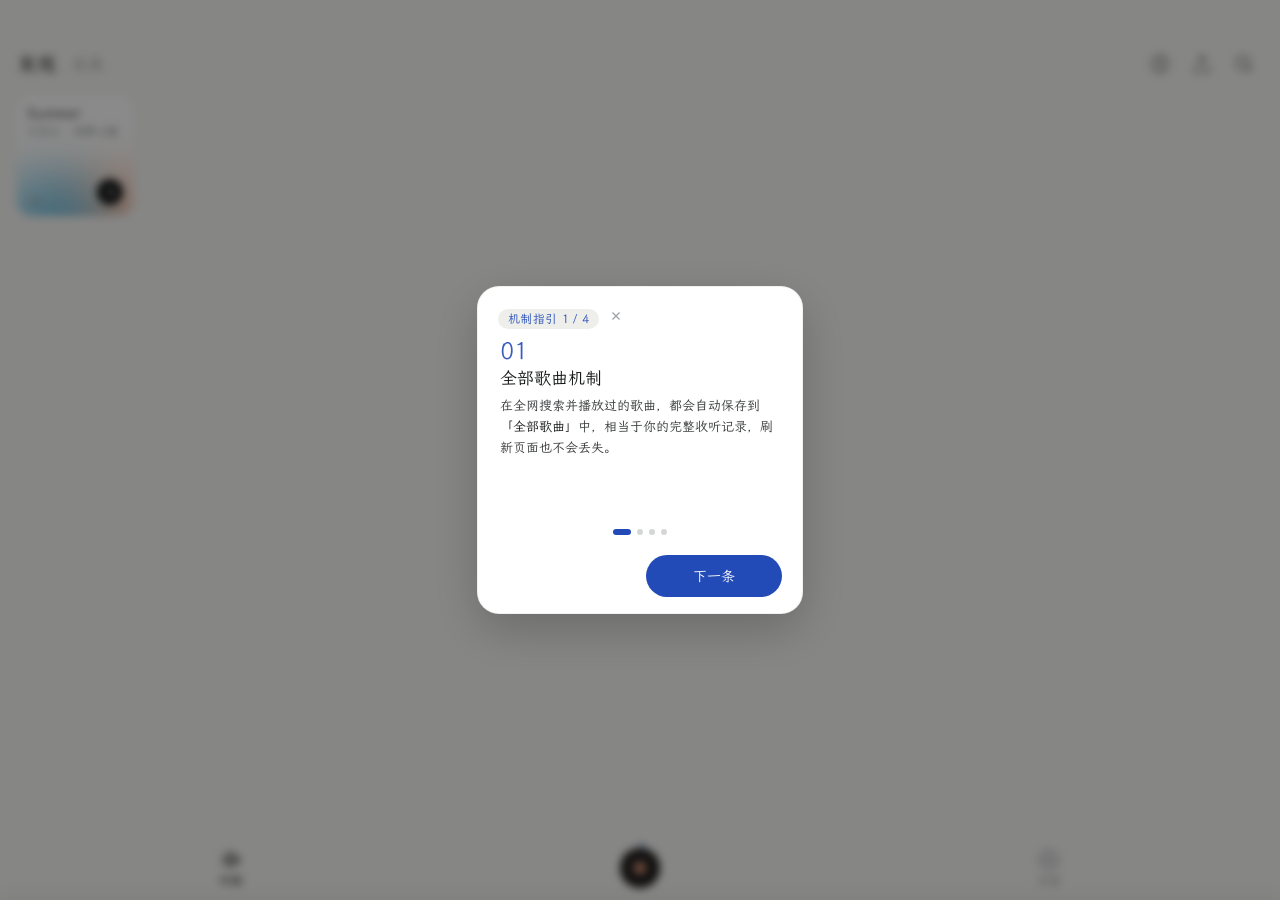
==== android/app/src/main/assets/index.html @ 0bfec7a8 "fix(lyrics): eliminate rogue fetchLyricForSong calls in prefetch/resolve and add anti-downgrade shie" ====
<!DOCTYPE html>
<html lang="zh-CN">
<head>
<meta charset="UTF-8">
<meta name="viewport" content="width=device-width, initial-scale=1.0, maximum-scale=1.0, user-scalable=no, viewport-fit=cover">
<title>灵犀音乐</title>
<link rel="icon" type="image/png" href="icon.png">
<link rel="apple-touch-icon" href="icon.png">
<link rel="manifest" href="manifest.json">
<meta name="theme-color" content="#F7F7F5">
<meta name="mobile-web-app-capable" content="yes">
<meta name="apple-mobile-web-app-capable" content="yes">
<meta name="apple-mobile-web-app-status-bar-style" content="default">
<link rel="stylesheet" href="https://cdn.jsdelivr.net/npm/lxgw-wenkai-screen-webfont@1.1.0/style.css">
<style>
/* 本地内置加载霞鹜文楷字体，100% 离线生效，杜绝 Google Fonts 阻塞 */
@font-face {
font-family: 'LXGW WenKai';
src: url('LXGWWenKaiLite-Regular.ttf') format('truetype');
font-weight: 100 900;
font-style: normal;
font-display: swap;
}
@font-face {
font-family: 'LXGW WenKai TC';
src: url('LXGWWenKaiLite-Regular.ttf') format('truetype');
font-weight: 100 900;
font-style: normal;
font-display: swap;
}
@font-face {
font-family: '霞鹜文楷';
src: url('LXGWWenKaiLite-Regular.ttf') format('truetype');
font-weight: 100 900;
font-style: normal;
font-display: swap;
}
/* ================= 1. 色彩体系（YYRC 统一标准规范） ================= */
:root {
--status-bar-height: 38px;
--safe-top: max(var(--status-bar-height, 38px), env(safe-area-inset-top, 38px));
--nav-bar-height: 0px;
--safe-bottom: max(var(--nav-bar-height, 0px), env(safe-area-inset-bottom, 0px));
--bg-page: #F7F7F5;
--settings-bg: #F8F8F6;
--paper-bg: #F7F7F5;
--card-bg: #FFFFFF;
--pinned-bg: #EDEDEB;
--chat-input-bar-bg: #F4F4F2;
--claude-pill-bg: #EEEEEB;
--inner-divider: #ECEBE6;
--divider: rgba(24, 26, 28, 0.065);
--border-line: rgba(24, 26, 28, 0.09);
--border-input: #E0E0DC;
--modal-input-focus: #C0532C;
--card-border: rgba(24, 26, 28, 0.08);
--ink-black: #161718;
--ink-dark: #353738;
--ink-gray: #747779;
--ink-light: #9FA2A5;
--brand-terracotta: #D97757;
--brand-red: #BA3B36;
--heart-red: #BA3B36;
--brand-rose: #BA3B36;
--brand-red-shadow: rgba(186, 59, 54, 0.35);
--brand-blue: #234BB8;
--brand-blue-press: #1B3B96;
--brand-blue-soft: rgba(35, 75, 184, 0.08);
--lyric-inactive: #9A9DA0;
--dark-cold-btn: #2E3034;
--font-serif: "LXGW WenKai TC", "LXGW WenKai", "霞鹜文楷", serif;
--font-system: -apple-system, BlinkMacSystemFont, "PingFang SC", "Hiragino Sans GB", "Microsoft YaHei", "WenQuanYi Micro Hei", system-ui, Roboto, "Helvetica Neue", sans-serif;
}
body.night {
--bg-page: #141413;
--settings-bg: #131312;
--paper-bg: #141413;
--card-bg: #1E1E1C;
--pinned-bg: #1C1C1A;
--chat-input-bar-bg: #242422;
--claude-pill-bg: #272724;
--inner-divider: #242422;
--divider: rgba(255, 255, 255, 0.08);
--border-line: rgba(255, 255, 255, 0.08);
--border-input: #383834;
--modal-input-focus: #C86A4B;
--card-border: rgba(255, 255, 255, 0.08);
--ink-black: #FAF9F5;
--ink-dark: #C7C5BB;
--ink-gray: #8F8D84;
--ink-light: #63625C;
--brand-terracotta: #E08769;
--brand-red: #BA3B36;
--heart-red: #BA3B36;
--brand-rose: #BA3B36;
--brand-red-shadow: rgba(186, 59, 54, 0.4);
--brand-blue: #4A76ED;
--brand-blue-press: #3662D8;
--brand-blue-soft: rgba(74, 118, 237, 0.15);
--lyric-inactive: #76797D;
--dark-cold-btn: #FAF9F5;
}
* {
margin: 0;
padding: 0;
box-sizing: border-box;
font-family: var(--font-serif) !important;
-webkit-tap-highlight-color: transparent !important;
outline: none !important;
user-select: none;
}
body.font-system,
body.font-system * {
font-family: var(--font-system) !important;
}
button:focus, button:active, button:focus-visible {
outline: none !important;
box-shadow: none !important;
}
html, body {
width: 100%;
height: 100%;
overflow: hidden;
background: var(--bg-page);
color: var(--ink-black);
display: flex;
align-items: center;
justify-content: center;
-webkit-font-smoothing: antialiased;
}
.phone-viewport {
width: 100%;
max-width: 414px;
height: 100%;
height: 100dvh;
margin: 0 auto;
background: var(--bg-page);
position: relative;
overflow: hidden;
display: flex;
flex-direction: column;
}
@media (min-width: 440px) {
.phone-viewport {
height: 860px;
border-radius: 40px;
box-shadow: 0 20px 60px rgba(0, 0, 0, 0.14);
border: 10px solid #D6D4CD;
}
}
/* 全局透明状态栏 */
.status-bar {
position: absolute;
top: 0; left: 0; right: 0;
height: 38px;
display: flex;
align-items: center;
justify-content: space-between;
padding: 8px 20px 0;
color: var(--ink-dark);
z-index: 105;
pointer-events: none;
background: transparent !important;
}
.status-left { font-size: 13px; font-weight: 500; letter-spacing: 0.2px; }
.status-right { display: flex; align-items: center; gap: 6px; opacity: 0.85; }
.status-battery-text { font-size: 11px; }
.status-right svg { width: 13.5px; height: 13.5px; stroke: currentColor; stroke-width: 1.4; fill: none; }
/* ================== 2. 灵动岛交互 ================== */
.island-capsule {
position: absolute;
top: 8px; left: 50%;
transform: translateX(-50%) scale(0.9);
width: 136px; height: 32px;
background: #0E0F10; color: #FFFFFF;
border-radius: 20px; padding: 0 11px;
display: flex; align-items: center; justify-content: space-between;
z-index: 110; cursor: pointer;
border: 1px solid rgba(255, 255, 255, 0.08);
transition: transform 0.36s cubic-bezier(0.22, 1, 0.36, 1), opacity 0.26s ease;
opacity: 0; pointer-events: none;
}
.island-capsule.visible { opacity: 1; pointer-events: auto; transform: translateX(-50%) scale(1); }
.island-capsule:active { transform: translateX(-50%) scale(0.95); }
.island-capsule-left { display: flex; align-items: center; gap: 6px; }
.island-cover-mini {
width: 20px; height: 20px; border-radius: 5px;
background: #252628;
border: 1px solid rgba(255,255,255,0.18);
display: flex; align-items: center; justify-content: center;
}
.island-cover-mini svg { width: 12px; height: 12px; stroke: var(--brand-terracotta); }
.island-bars { display: flex; align-items: flex-end; gap: 2.5px; height: 14px; }
.island-bar { width: 2.2px; border-radius: 1px; background: #50E3C2; animation: islandWave 0.8s ease-in-out infinite alternate; }
.island-bar:nth-child(1) { height: 5px; animation-delay: 0.1s; }
.island-bar:nth-child(2) { height: 13px; animation-delay: 0.35s; background: #4A90E2; }
.island-bar:nth-child(3) { height: 8px; animation-delay: 0.2s; background: #6CE5A8; }
.island-bar:nth-child(4) { height: 11px; animation-delay: 0.4s; }
@keyframes islandWave { 0% { height: 3px; } 100% { height: 13px; } }
.island-backdrop {
position: absolute; top: 0; left: 0; right: 0; bottom: 0;
z-index: 118; background: transparent; display: none;
}
.island-backdrop.active { display: block; }
.island-expanded-card {
position: absolute; top: 8px; left: 8px; right: 8px;
background: #151617; color: #FFFFFF; border-radius: 24px;
padding: 16px 18px; z-index: 120;
border: 1px solid rgba(255,255,255,0.09);
display: flex; flex-direction: column; gap: 14px;
transform-origin: 50% 16px;
transform: scale(0.34, 0.22);
opacity: 0; pointer-events: none;
transition: transform 0.38s cubic-bezier(0.22, 1, 0.36, 1), opacity 0.28s cubic-bezier(0.22, 1, 0.36, 1);
will-change: transform, opacity;
}
.island-expanded-card.active { transform: scale(1, 1); opacity: 1; pointer-events: auto; }
.island-card-top { display: flex; align-items: center; gap: 12px; }
.island-card-cover {
width: 48px; height: 48px; border-radius: 12px;
background: #252628;
border: 1px solid rgba(255,255,255,0.12);
display: flex; align-items: center; justify-content: center; flex-shrink: 0;
}
.island-card-cover svg { width: 22px; height: 22px; stroke: var(--brand-terracotta); }
.island-card-meta { flex: 1; min-width: 0; }
.island-card-title { font-size: 15px; font-weight: 600; color: #FAF9F5; white-space: nowrap; overflow: hidden; text-overflow: ellipsis; }
.island-card-artist { font-size: 12px; color: #8F8D84; margin-top: 3px; }
.island-card-progress-wrap { display: flex; align-items: center; gap: 8px; }
.island-time { font-size: 10.5px; color: #747779; width: 30px; text-align: center; }
.island-progress-bar { flex: 1; height: 3px; background: rgba(255,255,255,0.15); border-radius: 2px; position: relative; cursor: pointer; }
.island-progress-fill { height: 100%; width: 0%; background: #FAF9F5; border-radius: 2px; }
.island-card-controls { display: flex; align-items: center; justify-content: space-between; padding: 0 4px; }
.island-ctrl-btn {
background: none; border: none; color: #FAF9F5; cursor: pointer;
display: flex; align-items: center; justify-content: center; width: 36px; height: 36px;
}
.island-ctrl-btn:active { transform: scale(0.9); }
.island-ctrl-btn svg { width: 22px; height: 22px; fill: currentColor; }
.island-ctrl-btn.stroke-btn svg { fill: none; stroke: currentColor; stroke-width: 1.4; }
.island-ctrl-btn.fav.active { color: var(--brand-red); }
/* ================== 3. 极简桌面（仅留音乐，灵动岛绝对吸睛） ================== */
.view-desktop {
flex: 1; display: flex; flex-direction: column; position: relative;
padding-top: 50px; background: var(--bg-page); align-items: center;
}
.clock-section-clean {
width: 100%; text-align: center; margin-top: 40px;
}
.clock-time-clean {
font-size: 68px; font-weight: 200; color: var(--ink-black); letter-spacing: -2px; line-height: 1;
}
.clock-date-clean {
font-size: 14px; color: var(--ink-gray); margin-top: 6px; letter-spacing: 0.5px;
}
.desktop-single-app-area {
flex: 1; display: flex; align-items: center; justify-content: center;
}
.app-item-main {
display: flex; flex-direction: column; align-items: center; gap: 10px; cursor: pointer;
transition: transform 0.15s ease, opacity 0.15s ease;
}
.app-item-main:active { transform: scale(0.9); opacity: 0.75; }
.app-icon-main {
width: 64px; height: 64px; border-radius: 20px; background: var(--card-bg);
border: 1px solid var(--card-border); display: flex; align-items: center; justify-content: center;
color: var(--brand-terracotta);
}
.app-icon-main svg { width: 34px; height: 34px; stroke: currentColor; fill: none; stroke-width: 1.35; }
.app-name-main { font-size: 13px; font-weight: 600; color: var(--ink-dark); letter-spacing: 0.5px; }
/* ================== 4. 音乐 APP 页面 ================== */
.view-xianyin {
position: absolute; top: 0; left: 0; width: 100%; height: 100%;
background: var(--bg-page); z-index: 40; display: flex; flex-direction: column;
transform: none; overflow: hidden;
pointer-events: auto;
}
.view-xianyin.active { transform: none; pointer-events: auto; }
.listen-header-bar {
height: 78px; padding: 38px 18px 0; display: flex; align-items: center;
justify-content: space-between; flex-shrink: 0;
background: var(--bg-page);
position: relative;
z-index: 10;
}
.listen-nav-titles { display: flex; align-items: center; gap: 16px; }
.nav-tag-btn { font-size: 16px; color: var(--ink-light); cursor: pointer; transition: all 0.18s ease; user-select: none; }
.nav-tag-btn:active { opacity: 0.75; }
.nav-tag-btn.active { font-size: 19px; font-weight: 600; color: var(--ink-black); }
/* ================== 灵犀推荐模块样式（古典文人水墨纸质风，绝无半透明橙色与橙色描边） ================== */
/* ================== 灵犀推荐模块样式（完全对齐用户参考图2多板块推荐流） ================== */
.discover-sections-wrap {
display: flex;
flex-direction: column;
gap: 20px;
padding: 6px 0 20px;
}
.discover-section-block {
display: flex;
flex-direction: column;
}
.discover-section-header {
display: flex;
align-items: center;
justify-content: space-between;
padding: 4px 0 10px;
}
.discover-section-title-wrap {
display: flex;
align-items: center;
gap: 8px;
cursor: pointer;
user-select: none;
}
.discover-section-title {
font-size: 14.5px;
font-weight: 600;
color: var(--ink-black);
letter-spacing: -0.2px;
}
.discover-section-play-btn {
width: 18px;
height: 18px;
border-radius: 50%;
background: var(--ink-black);
color: #FFFFFF;
display: flex;
align-items: center;
justify-content: center;
cursor: pointer;
transition: transform 0.15s ease, opacity 0.15s ease;
flex-shrink: 0;
}
.discover-section-play-btn:active {
transform: scale(0.9);
opacity: 0.85;
}
body.night .discover-section-play-btn {
background: #ECE9E2;
color: #1C1B19;
}
.discover-section-play-btn svg {
width: 8px;
height: 8px;
fill: currentColor;
margin-left: 1px;
}
.discover-section-more {
color: var(--ink-light);
display: flex;
align-items: center;
cursor: pointer;
padding: 4px;
transition: transform 0.15s ease, color 0.15s ease;
}
.discover-section-more:active {
opacity: 0.6;
transform: translateX(2px);
}
/* 推荐双列横滑流容器（每列3首歌，横向滑动切至下一列，右侧露出一截诱导滑动） */
.discover-columns-scroll {
display: flex;
gap: 12px;
overflow-x: auto;
padding-bottom: 6px;
-webkit-overflow-scrolling: touch;
scroll-snap-type: x mandatory;
touch-action: pan-x pan-y;
}
.discover-columns-scroll::-webkit-scrollbar { display: none; }
.discover-column {
width: calc(78vw - 14px);
min-width: 250px;
max-width: 295px;
flex-shrink: 0;
scroll-snap-align: start;
display: flex;
flex-direction: column;
gap: 3px;
}
/* 推荐歌曲项（精巧素雅排版） */
.discover-card-row {
display: flex; align-items: center; gap: 12px;
padding: 8px 6px 8px 0 !important; cursor: pointer;
border-radius: 10px !important; overflow: hidden !important;
position: relative; transition: background 0.15s ease;
}
.discover-card-row:active {
opacity: 1 !important;
}
.discover-card-cover-wrap {
width: 48px;
height: 62px;
border-radius: 7px;
overflow: hidden;
position: relative;
flex-shrink: 0;
background: var(--claude-pill-bg);
box-shadow: 0 1px 4px rgba(0, 0, 0, 0.04);
}
.discover-card-cover {
width: 100%;
height: 100%;
object-fit: cover;
display: block;
border-radius: 7px;
}
.discover-card-info {
flex: 1;
min-width: 0;
display: flex;
flex-direction: column;
justify-content: center;
gap: 3.5px;
}
.discover-card-title {
font-size: 13.5px;
font-weight: 500;
color: var(--ink-black);
letter-spacing: 0.25px;
line-height: 1.35;
white-space: nowrap;
overflow: hidden;
text-overflow: ellipsis;
}
.discover-card-row.playing .discover-card-title {
color: var(--brand-blue);
font-weight: 600;
}
.discover-card-artist {
font-size: 11.5px;
color: var(--ink-gray);
letter-spacing: 0.2px;
line-height: 1.3;
white-space: nowrap;
overflow: hidden;
text-overflow: ellipsis;
}
.discover-card-reason {
font-size: 10.5px;
color: var(--ink-light);
letter-spacing: 0.2px;
line-height: 1.25;
white-space: nowrap;
overflow: hidden;
text-overflow: ellipsis;
}
.discover-card-fav {
width: 30px;
height: 30px;
display: flex;
align-items: center;
justify-content: center;
color: var(--ink-light);
cursor: pointer;
flex-shrink: 0;
}
.discover-card-fav svg {
width: 17px;
height: 17px;
}
.discover-card-fav.active {
color: var(--brand-red);
}
.discover-card-fav:active {
transform: scale(0.9);
}
.listen-header-actions { display: flex; align-items: center; gap: 6px; }
.icon-btn {
width: 36px; height: 36px; display: flex; align-items: center; justify-content: center;
background: none; border: none; cursor: pointer; color: var(--ink-dark);
}
.icon-btn svg { width: 20px; height: 20px; stroke-width: 1.35; stroke: currentColor; fill: none; }
.xianyin-content-scroll {
flex: 1;
height: 100%;
overflow: hidden;
position: relative;
box-sizing: border-box;
}
.xianyin-content-scroll::-webkit-scrollbar { display: none; }
.home-tab-slider {
width: 100%;
height: 100%;
overflow: hidden;
position: relative;
}
.home-tab-track {
display: flex;
width: 200%;
height: 100%;
transition: transform 0.28s cubic-bezier(0.25, 1, 0.5, 1);
will-change: transform;
}
.home-page-pane {
width: 50%;
height: 100%;
overflow-y: auto;
-webkit-overflow-scrolling: touch;
box-sizing: border-box;
overscroll-behavior-y: contain;
padding-bottom: calc(84px + var(--safe-bottom, 0px));
}
.home-page-pane::-webkit-scrollbar { display: none; }
/* 顶部光盘专栏（光盘本身即歌单） */
.radio-stage-viewport { position: relative; width: 100%; padding: 4px 0 10px; overflow: hidden; }
.radio-stage-inner { position: relative; margin: 0 16px; height: 124px; }
.fixed-radio-card {
position: absolute; top: 0; left: 0; z-index: 10;
width: 118px; height: 122px; border-radius: 16px;
background: rgba(255, 255, 255, 0.92);
border: none !important;
padding: 11px 11px;
display: flex; flex-direction: column; justify-content: space-between; cursor: pointer;
box-shadow: none !important;
overflow: hidden;
}
body.night .fixed-radio-card {
background: rgba(32, 32, 30, 0.94);
border: none !important;
box-shadow: none !important;
}
/* 底层柔和流动的云雾色彩层，播放时缓缓流转 */
.fixed-radio-card::before {
content: ''; position: absolute;
left: -20%; right: -20%; bottom: -25%; height: 90px;
background: radial-gradient(circle at 35% 70%, var(--card-glow-1, rgba(80, 185, 220, 0.85)) 0%, transparent 62%),
radial-gradient(circle at 75% 75%, var(--card-glow-2, rgba(245, 175, 130, 0.75)) 0%, transparent 60%),
radial-gradient(circle at 50% 90%, var(--card-glow-3, rgba(160, 210, 250, 0.70)) 0%, transparent 56%);
filter: blur(14px);
pointer-events: none; z-index: 0;
opacity: 0.92;
transform-origin: 50% 80%;
animation: cloudColorFlow 14s ease-in-out infinite alternate;
}
.fixed-radio-card.playing::before {
animation: cloudColorFlow 6s ease-in-out infinite alternate;
}
@keyframes cloudColorFlow {
0% {
transform: scale(1) translate(0%, 0%) rotate(0deg);
filter: blur(12px) hue-rotate(0deg);
}
33% {
transform: scale(1.18) translate(14%, -10%) rotate(16deg);
filter: blur(15px) hue-rotate(45deg);
}
66% {
transform: scale(1.08) translate(-12%, 10%) rotate(-14deg);
filter: blur(14px) hue-rotate(-35deg);
}
100% {
transform: scale(1) translate(0%, 0%) rotate(0deg);
filter: blur(12px) hue-rotate(0deg);
}
}
.fixed-radio-card > * { position: relative; z-index: 1; }
.radio-card-header {
display: flex; align-items: center; gap: 5px;
font-size: 14px; font-weight: 600; color: var(--ink-black);
letter-spacing: 0.25px;
}
.radio-header-rose-icon {
width: 14px; height: 14px; fill: var(--brand-red) !important;
display: inline-flex; align-items: center; justify-content: center; flex-shrink: 0;
}
.radio-header-rose-icon.hide { display: none !important; }
#dynamicCardTitle {
white-space: nowrap; overflow: hidden; text-overflow: ellipsis; max-width: 92px; display: inline-block;
}
.radio-card-sub {
font-size: 11px; color: var(--ink-gray);
letter-spacing: 0.2px;
margin-top: 3px; white-space: nowrap; overflow: hidden; text-overflow: ellipsis;
}
.radio-card-bottom { display: flex; align-items: flex-end; justify-content: space-between; }
.radio-live-bars { display: flex; align-items: flex-end; gap: 2.2px; height: 12px; }
.radio-live-bar {
width: 1.6px; background: var(--ink-light); border-radius: 1px;
}
.radio-live-bar:nth-child(1) { height: 4px; }
.radio-live-bar:nth-child(2) { height: 11px; }
.radio-live-bar:nth-child(3) { height: 6px; }
.radio-live-bar:nth-child(4) { height: 9px; }
.radio-play-btn-circle {
width: 26px; height: 26px; border-radius: 50%; background: var(--ink-black);
color: #FFFFFF; display: flex; align-items: center; justify-content: center;
border: none !important; box-shadow: none !important;
transition: transform 0.18s ease;
}
.radio-play-btn-circle:active { transform: scale(0.92); }
body.night .radio-play-btn-circle { background: #E8E7E3; color: #171715; }
.radio-play-btn-circle svg { width: 10px; height: 10px; fill: currentColor; stroke: none; margin-left: 1px; }
.vinyl-scroll-channel {
position: absolute; top: 0; left: 0; right: -16px; bottom: 0;
display: flex; align-items: center;
overflow-x: hidden !important;
overflow-y: hidden !important;
padding-right: 240px; z-index: 2;
clip-path: inset(-10px -40px -10px 1px);
touch-action: pan-y !important;
scrollbar-width: none;
}
.vinyl-scroll-channel::-webkit-scrollbar { display: none; }
.vinyl-initial-offset { width: 70px; flex-shrink: 0; }
.vinyl-disc-stream { display: flex; align-items: center; gap: 12px; }
.vinyl-stream-card {
width: 96px; display: flex; align-items: center; justify-content: center; cursor: pointer; flex-shrink: 0;
-webkit-tap-highlight-color: transparent !important;
user-select: none;
}
.vinyl-stream-card:active,
.vinyl-stream-card:active .stream-disc {
transform: none !important;
}
.stream-disc {
width: 96px; height: 96px; border-radius: 50%;
background: #F4F1EA;
border: none !important; display: flex; align-items: center; justify-content: center;
position: relative; overflow: hidden;
box-shadow: none !important;
animation: discSpinSlow 18s linear infinite; animation-play-state: paused;
}
body.night .stream-disc {
background: #282826;
border: none !important;
box-shadow: none !important;
}
.stream-disc.playing { animation-play-state: running; }
/* 留白添加按钮光盘 */
.stream-disc.stream-disc-add {
background: transparent; border: 2px dashed #D1D1CF !important;
box-shadow: none;
animation: none !important;
}
body.night .stream-disc.stream-disc-add { border-color: #444 !important; }
.stream-disc-core {
position: relative; z-index: 5;
width: 100%; height: 100%; border-radius: 50%; background: transparent;
border: none !important; display: flex; align-items: center; justify-content: center; color: var(--ink-dark);
}
.stream-disc-core.has-cover {
display: none !important;
}
.stream-disc-core svg { width: 28px; height: 28px; stroke: var(--ink-gray); stroke-width: 1.5; fill: none; }
.stream-disc-core.rose-core svg { width: 28px; height: 28px; stroke: none; fill: var(--brand-red) !important; }
@keyframes discSpinSlow { from { transform: rotate(0deg); } to { transform: rotate(360deg); } }
/* 乐库歌单切换药丸栏（古典宣纸水墨风极简卡片胶囊） */
.library-album-pills-bar {
display: flex;
align-items: center;
gap: 8px;
overflow-x: auto;
padding: 12px 16px 6px;
-webkit-overflow-scrolling: touch;
}
.library-album-pills-bar::-webkit-scrollbar { display: none; }
.library-album-pill {
padding: 6px 14px;
border-radius: 16px;
font-size: 13px;
font-weight: 500;
color: var(--ink-gray);
background: var(--claude-pill-bg);
white-space: nowrap;
cursor: pointer;
border: none !important;
box-shadow: none !important;
transition: all 0.18s ease;
flex-shrink: 0;
user-select: none;
-webkit-user-select: none;
-webkit-touch-callout: none;
}
.library-album-pill:active { transform: none !important; }
.library-album-pill.active {
color: #FFFFFF;
background: var(--ink-black);
font-weight: 600;
}
body.night .library-album-pill.active {
color: #171715;
background: #E8E7E3;
}
/* 歌曲列表区 */
.song-list-panel { padding: 4px 16px 20px; margin-top: 2px; }
.list-panel-header {
font-size: 13px; font-weight: 600; color: var(--ink-gray); margin-bottom: 8px;
display: flex; justify-content: space-between; align-items: center;
}
.song-row {
display: flex; align-items: center; padding: 11px 16px !important;
cursor: pointer; gap: 14px; margin: 0 -16px;
width: calc(100% + 32px) !important; box-sizing: border-box !important;
position: relative; overflow: hidden !important;
}
.song-row:active { opacity: 1 !important; }
/* 绝对修复：确保所有封面中的音乐 SVG 拥有透明填充与标准细描边，彻底根除黑色块 */
.song-cover-mini {
width: 42px; height: 42px; border-radius: 10px; background: var(--claude-pill-bg);
position: relative; overflow: hidden; flex-shrink: 0;
display: flex !important; align-items: center !important; justify-content: center !important;
color: var(--ink-dark); padding: 0 !important;
}
.song-cover-thumb {
position: absolute; inset: 0; width: 100%; height: 100%; object-fit: cover; border-radius: 10px;
z-index: 2; display: block;
}
.song-cover-mini .static-icon {
position: absolute; inset: 0; width: 100%; height: 100%;
display: flex !important; align-items: center !important; justify-content: center !important;
z-index: 1; pointer-events: none;
}
.song-cover-mini svg {
width: 19px !important; height: 19px !important;
stroke: currentColor !important; stroke-width: 1.4px !important;
fill: none !important; margin: 0 !important; display: block !important;
}
.playing-bars { display: none; width: 20px; height: 14px; align-items: flex-end; justify-content: center; gap: 2.5px; position: absolute; inset: 0; margin: auto; z-index: 3; pointer-events: none; }
.song-row.playing .static-icon { display: none !important; }
.song-row.playing .song-cover-thumb { opacity: 0.55; }
.song-row.playing .playing-bars { display: flex !important; }
.bar { width: 2.5px; background: var(--brand-blue); border-radius: 1px; animation: barPlay 0.8s ease-in-out infinite alternate; }
.bar:nth-child(1) { height: 5px; animation-delay: 0.1s; }
.bar:nth-child(2) { height: 13px; animation-delay: 0.3s; }
.bar:nth-child(3) { height: 8px; animation-delay: 0.2s; }
@keyframes barPlay { 0% { height: 4px; } 100% { height: 14px; } }
.song-info { flex: 1; min-width: 0; }
.song-title { font-size: 14.5px; color: var(--ink-black); white-space: nowrap; overflow: hidden; text-overflow: ellipsis; font-weight: 500; }
.song-row.playing .song-title { color: var(--brand-blue); font-weight: 600; }
.song-artist { font-size: 11.5px; color: var(--ink-gray); margin-top: 2px; }
/* 专属曲目两个空心点：严格匹配 stroke-width: 1.8 与 r: 2.2 */
.song-actions-cluster { display: flex; align-items: center; gap: 10px; }
.fav-btn { color: var(--ink-light); cursor: pointer; padding: 4px; display: flex; align-items: center; transition: transform 0.12s; }
.fav-btn:active { transform: scale(0.88); }
.fav-btn.active { color: var(--heart-red) !important; }
.fav-btn.active svg { fill: var(--heart-red) !important; stroke: var(--heart-red) !important; }
.island-ctrl-btn.fav.active { color: var(--heart-red) !important; }
.more-dots-btn {
color: var(--ink-light); cursor: pointer; padding: 0;
width: 36px; height: 36px;
border-radius: 50% !important;
overflow: hidden !important;
position: relative;
display: inline-flex; align-items: center; justify-content: center;
transition: transform 0.12s, color 0.12s;
flex-shrink: 0;
-webkit-tap-highlight-color: transparent !important;
}
.more-dots-btn:active { transform: scale(0.85); color: var(--ink-dark); }
.more-dots-btn svg { width: 18px; height: 18px; stroke-width: 1.8; stroke: currentColor; fill: none; }
/* ================== 6. 设置页面 (1:1 严格复刻自 hhznx) ================== */
.view-settings-page {
display: none;
flex-direction: column;
height: 100% !important;
box-sizing: border-box !important;
padding: 0 14px calc(84px + var(--safe-bottom, 0px)) !important;
gap: 14px;
overflow-y: auto !important;
-webkit-overflow-scrolling: touch !important;
background: var(--settings-bg, #F8F8F6) !important;
}
.view-settings-page.active { display: flex; }
body.night .view-settings-page {
background: var(--settings-bg, #131312) !important;
}
/* 设置页顶部吸顶沉浸式状态栏防护遮罩（彻底解决内容上滑穿透状态栏） */
.settings-safe-top-bar {
position: sticky !important;
top: 0 !important;
left: -14px !important;
right: -14px !important;
width: calc(100% + 28px) !important;
height: calc(var(--safe-top, 38px) + 8px) !important;
background: var(--settings-bg, #F8F8F6) !important;
z-index: 100 !important;
flex-shrink: 0 !important;
pointer-events: none !important;
margin: 0 -14px -4px -14px !important;
}
body.night .settings-safe-top-bar {
background: var(--settings-bg, #131312) !important;
}
.settings-group-header, .sub-group-header, .subpage-group-title-standard {
font-size: 13px;
font-weight: 500;
color: var(--ink-gray, #8E8D88);
letter-spacing: 0.3px;
margin: 6px 4px 0px;
display: flex;
align-items: center;
justify-content: space-between;
}
/* 发现页真实弹性下拉刷新交互指示器 */
.pull-refresh-indicator {
height: 0;
overflow: hidden;
display: flex;
align-items: center;
justify-content: center;
background: transparent;
transition: height 0.22s cubic-bezier(0.2, 0.8, 0.2, 1);
pointer-events: none;
flex-shrink: 0;
}
.pull-refresh-content {
display: flex;
align-items: center;
justify-content: center;
gap: 8px;
font-size: 12.5px;
font-weight: 500;
color: var(--ink-gray);
opacity: 0;
transform: translateY(-8px);
transition: opacity 0.15s ease, transform 0.15s ease;
}
.pull-refresh-indicator.pulling .pull-refresh-content {
opacity: 1;
transform: translateY(0);
}
.pull-refresh-indicator.refreshing .pull-refresh-content {
opacity: 1;
transform: translateY(0);
}
.pull-refresh-arrow {
width: 16px;
height: 16px;
stroke: var(--ink-gray);
transition: transform 0.2s ease;
}
.pull-refresh-indicator.ready .pull-refresh-arrow {
transform: rotate(180deg);
}
.pull-refresh-spinner {
width: 16px;
height: 16px;
stroke: var(--ink-black);
display: none;
animation: pullSpinnerRotate 0.8s linear infinite;
}
.pull-refresh-indicator.refreshing .pull-refresh-arrow {
display: none;
}
.pull-refresh-indicator.refreshing .pull-refresh-spinner {
display: block;
}
@keyframes pullSpinnerRotate {
100% { transform: rotate(360deg); }
}
.group-menu-card {
display: flex !important;
flex-direction: column !important;
gap: 2px !important;
margin: 0 !important;
background: transparent !important;
border: none !important;
border-radius: 0 !important;
box-shadow: none !important;
flex-shrink: 0;
}
.group-menu-card > .group-menu-divider { display: none !important; }
.group-menu-item {
display: flex;
align-items: center;
justify-content: space-between;
padding: 0 14px;
cursor: pointer;
min-height: 56px;
flex-shrink: 0;
user-select: none;
background: var(--card-bg);
position: relative;
overflow: hidden !important;
-webkit-tap-highlight-color: transparent !important;
transition: border-radius 0.22s cubic-bezier(0.2, 0.8, 0.2, 1), background-color 0.15s ease;
}
.item-left-main {
display: flex;
align-items: center;
gap: 12px;
flex: 1;
min-width: 0;
}
.item-icon-wrap {
width: 24px;
height: 24px;
display: flex;
align-items: center;
justify-content: center;
color: var(--ink-black);
flex-shrink: 0;
}
.item-icon-wrap svg { width: 20px; height: 20px; stroke-width: 1.5; stroke: currentColor; fill: none; }
.item-content {
flex: 1;
min-width: 0;
display: flex;
flex-direction: column;
justify-content: center;
gap: 2px;
}
.item-main-title {
font-size: 15px;
font-weight: 500;
color: var(--ink-black);
line-height: 1.3;
}
.item-subtitle-tight {
font-size: 12px;
color: var(--ink-gray);
line-height: 1.35;
white-space: nowrap;
overflow: hidden;
text-overflow: ellipsis;
}
.item-arrow-icon {
display: none !important;
}
.cap-switch-row {
display: flex;
align-items: center;
justify-content: space-between;
padding: 12px 14px;
gap: 12px;
min-height: 58px;
flex-shrink: 0;
cursor: pointer;
user-select: none;
background: var(--card-bg);
position: relative;
overflow: hidden !important;
-webkit-tap-highlight-color: transparent !important;
transition: border-radius 0.22s cubic-bezier(0.2, 0.8, 0.2, 1), background-color 0.15s ease;
}
.cap-switch-left {
display: flex;
align-items: center;
gap: 12px;
flex: 1;
min-width: 0;
}
.cap-icon-box {
width: 24px;
height: 24px;
display: flex;
align-items: center;
justify-content: center;
color: var(--ink-black);
flex-shrink: 0;
}
.cap-icon-box svg { width: 20px; height: 20px; stroke-width: 1.5; stroke: currentColor; fill: none; }
.cap-switch-texts {
display: flex;
flex-direction: column;
gap: 2px;
flex: 1;
min-width: 0;
}
.cap-switch-title {
font-size: 15px;
font-weight: 500;
color: var(--ink-black);
line-height: 1.3;
}
.cap-switch-sub, .cap-switch-desc {
font-size: 11.5px !important;
color: var(--ink-gray, #8E8D88) !important;
line-height: 1.35 !important;
word-break: break-word !important;
}
/* 卡片子项首项、末项、单项圆角 */
.group-menu-card > div:not(.group-menu-divider),
.group-menu-card > .group-menu-item,
.group-menu-card > .cap-switch-row,
.group-menu-card > .settings-item-row {
background: var(--card-bg);
border-radius: 2px;
border: none !important;
box-shadow: none !important;
}
body.night .group-menu-card > div:not(.group-menu-divider),
body.night .group-menu-card > .group-menu-item,
body.night .group-menu-card > .cap-switch-row,
body.night .group-menu-card > .settings-item-row {
background: #1E1E1C !important;
}
.group-menu-card > div:not(.group-menu-divider):first-child,
.group-menu-card > .group-menu-item:first-child,
.group-menu-card > .cap-switch-row:first-child,
.group-menu-card > .settings-item-row:first-child {
border-radius: 14px 14px 2px 2px !important;
}
.group-menu-card > div:not(.group-menu-divider):last-child,
.group-menu-card > .group-menu-item:last-child,
.group-menu-card > .cap-switch-row:last-child,
.group-menu-card > .settings-item-row:last-child {
border-radius: 2px 2px 14px 14px !important;
}
.group-menu-card > div:not(.group-menu-divider):first-child:last-child,
.group-menu-card > .group-menu-item:first-child:last-child,
.group-menu-card > .cap-switch-row:first-child:last-child,
.group-menu-card > .settings-item-row:first-child:last-child,
.group-menu-card > div:not(.group-menu-divider):only-child,
.group-menu-card > .group-menu-item:only-child,
.group-menu-card > .cap-switch-row:only-child,
.group-menu-card > .settings-item-row:only-child {
border-radius: 14px !important;
}
.group-menu-card > div:not(.group-menu-divider):active,
.group-menu-card > .group-menu-item:active,
.group-menu-card > .cap-switch-row:active,
.group-menu-card > .settings-item-row:active {
border-radius: 14px !important;
transform: none !important;
box-shadow: none !important;
}
.blue-toggle-switch {
width: 44px;
height: 26px;
border-radius: 13px;
background: #D1D1CF;
position: relative;
transition: background 0.2s ease;
flex-shrink: 0;
cursor: pointer;
}
.blue-toggle-switch::after {
content: '';
position: absolute;
top: 2px;
left: 2px;
width: 22px;
height: 22px;
border-radius: 50%;
background: #FFFFFF;
transition: transform 0.2s cubic-bezier(0.34, 1.56, 0.64, 1);
}
body.night .blue-toggle-switch { background: #383834; }
.blue-toggle-switch.active { background: var(--brand-blue) !important; }
.blue-toggle-switch.active::after { transform: translateX(18px); }
/* ================== 7. 音乐底栏（设置 SVG 绝无形变） ================== */
.xianyin-bottom-nav {
position: absolute; left: 0; right: 0; bottom: 0; height: 64px;
background: var(--bg-page) !important;
backdrop-filter: none !important;
-webkit-backdrop-filter: none !important;
border: none !important;
box-shadow: none !important;
display: flex; align-items: center; justify-content: space-around;
padding: 0 24px; z-index: 60;
}
body.night .xianyin-bottom-nav {
background: var(--bg-page) !important;
border: none !important;
box-shadow: none !important;
}
.bottom-tab-item {
display: flex; flex-direction: column; align-items: center; gap: 3px;
cursor: pointer; color: var(--ink-light); width: 60px; user-select: none;
transition: transform 0.15s ease;
}
.bottom-tab-item:active { transform: scale(0.94); }
.bottom-tab-item.active { color: var(--ink-black); font-weight: 600; }
.bottom-tab-item svg { width: 22px; height: 22px; stroke: currentColor; fill: none; stroke-width: 1.4; flex-shrink: 0; }
.bottom-tab-title { font-size: 11.5px; }
/* 底部导航跳频音波（形状与图1完全对齐，垂直居中对称分布） */
.nav-wave-bars {
width: 22px;
height: 22px;
display: flex;
align-items: center;
justify-content: center;
gap: 2.6px;
color: inherit;
}
.nav-wave-bar {
width: 2.0px;
border-radius: 1px;
background: currentColor;
transform-origin: center bottom;
}
.nav-wave-bar:nth-child(1) { height: 8px; }
.nav-wave-bar:nth-child(2) { height: 17px; }
.nav-wave-bar:nth-child(3) { height: 12.5px; }
.nav-wave-bar:nth-child(4) { height: 8px; }
/* 点击时柱子跳跃律动动效：绝对禁止缩放容器避免线条变粗，仅在固定宽度下改变高度 */
.nav-wave-bars.anim-wave-tap .nav-wave-bar:nth-child(1) {
animation: waveBarBounce1 0.8s cubic-bezier(0.22, 1, 0.36, 1);
}
.nav-wave-bars.anim-wave-tap .nav-wave-bar:nth-child(2) {
animation: waveBarBounce2 0.8s cubic-bezier(0.22, 1, 0.36, 1);
}
.nav-wave-bars.anim-wave-tap .nav-wave-bar:nth-child(3) {
animation: waveBarBounce3 0.8s cubic-bezier(0.22, 1, 0.36, 1);
}
.nav-wave-bars.anim-wave-tap .nav-wave-bar:nth-child(4) {
animation: waveBarBounce4 0.8s cubic-bezier(0.22, 1, 0.36, 1);
}
@keyframes waveBarBounce1 {
0%, 100% { height: 8px; }
30% { height: 16px; }
65% { height: 5px; }
}
@keyframes waveBarBounce2 {
0%, 100% { height: 17px; }
25% { height: 6px; }
60% { height: 18px; }
}
@keyframes waveBarBounce3 {
0%, 100% { height: 12.5px; }
35% { height: 19px; }
70% { height: 7px; }
}
@keyframes waveBarBounce4 {
0%, 100% { height: 8px; }
22% { height: 15px; }
55% { height: 5px; }
}
/* 底部导航设置 SVG 动态旋转动画（移除放大，保持纯水墨纯粹旋转） */
.nav-settings-svg {
transition: transform 0.6s cubic-bezier(0.34, 1.56, 0.64, 1);
transform-origin: center center;
}
.nav-settings-svg.anim-gear-spin {
animation: settingsGearSpin 0.65s cubic-bezier(0.34, 1.56, 0.64, 1);
}
@keyframes settingsGearSpin {
0% { transform: rotate(0deg); }
100% { transform: rotate(180deg); }
}
.bottom-center-disc-wrap { position: relative; width: 48px; height: 48px; display: flex; align-items: center; justify-content: center; cursor: pointer; }
.bottom-center-disc-wrap:active { transform: scale(0.94); }
.disc-progress-svg { position: absolute; inset: 0; width: 100%; height: 100%; transform: rotate(-90deg); pointer-events: none; }
.progress-ring-fill {
stroke: var(--brand-blue); stroke-width: 2.2; stroke-linecap: round; fill: none;
stroke-dasharray: 141.37; stroke-dashoffset: 141.37; transition: stroke-dashoffset 0.25s linear;
}
.bottom-center-disc {
width: 42px; height: 42px; border-radius: 50%;
background: radial-gradient(circle at 45% 45%, #2a2824 0%, #151413 100%);
border: 1.5px solid #FFFFFF; display: flex; align-items: center; justify-content: center;
animation: discSpinSlow 12s linear infinite; animation-play-state: paused;
}
body.night .bottom-center-disc { border-color: #2E2E2C; }
.bottom-center-disc.playing { animation-play-state: running; }
.disc-center-dot { width: 12px; height: 12px; border-radius: 50%; background: var(--brand-terracotta); border: 1.2px solid #FFFFFF; }
/* ================== 8. 歌单详情页（红心歌单专属玫瑰花、无下分割线） ================== */
.view-playlist-detail {
position: absolute; top: 0; left: 0; width: 100%; height: calc(100% - 44px);
background: var(--bg-page); z-index: 45; display: flex; flex-direction: column;
transform: translateX(100%); transition: transform 0.28s cubic-bezier(0.2, 0.9, 0.3, 1); overflow: hidden;
pointer-events: none;
}
.view-playlist-detail.active { transform: translateX(0); pointer-events: auto; }
.playlist-header-nav {
height: 74px; padding: 34px 14px 0; display: flex; align-items: center; justify-content: space-between;
flex-shrink: 0; z-index: 10;
}
.playlist-nav-title { font-size: 16px; font-weight: 500; color: var(--ink-black); }
.playlist-page-scroll { flex: 1; overflow-y: auto; display: flex; flex-direction: column; }
.playlist-page-scroll::-webkit-scrollbar { display: none; }
.album-hero-presentation {
padding: 6px 24px 20px; display: flex; flex-direction: column; align-items: center; text-align: center;
background: var(--bg-page); flex-shrink: 0;
}
/* 封面：收藏夹使用玫瑰花，其余歌单使用纯净音乐矢量 */
.hero-main-cover-frame {
width: 140px; height: 140px; border-radius: 16px;
background: #FFFFFF;
border: 1px solid rgba(24, 26, 28, 0.07);
display: flex; align-items: center; justify-content: center;
position: relative; margin-bottom: 14px; flex-shrink: 0;
background-size: cover; background-position: center;
}
body.night .hero-main-cover-frame {
background: #20201E;
border-color: rgba(255, 255, 255, 0.08);
}
.cover-note-icon {
width: 56px; height: 56px; color: var(--ink-dark);
stroke-width: 1.35; stroke: currentColor; fill: none !important;
}
.cover-rose-icon, .cover-rose-svg {
width: 68px !important; height: 68px !important; fill: var(--brand-red) !important;
}
.hero-play-count-tag {
position: absolute; bottom: 8px; left: 8px; background: rgba(0, 0, 0, 0.55); color: #FFFFFF;
font-size: 10px; padding: 2px 7px; border-radius: 4px; display: flex; align-items: center; gap: 3px; z-index: 3;
}
.hero-play-count-tag svg { width: 9px; height: 9px; fill: #FFFFFF; }
.album-headline-wrap { text-align: center; margin-bottom: 6px; max-width: 320px; line-height: 1.4; }
.album-headline-title { font-size: 15.5px; font-weight: 600; color: var(--ink-black); display: inline; }
.album-creator-row { display: flex; align-items: center; gap: 6px; margin-bottom: 16px; }
.creator-avatar-dot {
width: 22px;
height: 22px;
border-radius: 50%;
background: var(--card-bg, #FFFFFF);
border: 1px solid var(--border-input, #E0E0DC);
display: flex;
align-items: center;
justify-content: center;
flex-shrink: 0;
color: var(--ink-dark);
box-shadow: 0 1px 3px rgba(0, 0, 0, 0.03);
transition: all 0.2s ease;
}
.creator-avatar-dot.user {
color: var(--brand-terracotta, #D97757);
}
body.night .creator-avatar-dot {
background: var(--card-bg, #1E1E1C);
border: 1px solid var(--border-input, #383834);
color: var(--ink-dark);
box-shadow: none;
}
body.night .creator-avatar-dot.user {
color: var(--brand-terracotta, #E08769);
}
.creator-name-text { font-size: 12px; color: var(--ink-gray); }
.hero-action-buttons-grid { display: grid; grid-template-columns: repeat(2, 1fr); width: 100%; max-width: 170px; margin: 0 auto; }
.drawer-multi-btn {
background: transparent; border: none; color: var(--ink-dark);
width: 34px; height: 34px; border-radius: 50%;
display: flex; align-items: center; justify-content: center;
cursor: pointer; transition: background 0.12s ease, transform 0.12s ease;
}
.drawer-multi-btn:active { background: rgba(24, 26, 28, 0.06); transform: scale(0.92); }
body.night .drawer-multi-btn:active { background: rgba(255, 255, 255, 0.08); }
.hero-circle-btn-item { display: flex; flex-direction: column; align-items: center; gap: 5px; cursor: pointer; }
.hero-circle-icon {
width: 42px; height: 42px; border-radius: 50%; background: var(--card-bg); border: none;
display: flex; align-items: center; justify-content: center; color: var(--ink-dark);
box-shadow: 0 1px 4px rgba(24, 26, 28, 0.05);
transition: transform 0.12s ease, opacity 0.12s ease;
}
.hero-circle-btn-item:active .hero-circle-icon {
transform: scale(0.92); opacity: 0.82;
}
.hero-circle-icon svg { width: 18px; height: 18px; stroke-width: 1.5; stroke: currentColor; fill: none; }
body.night .hero-circle-icon { box-shadow: none; }
.hero-circle-label { font-size: 11px; color: var(--ink-dark); }
.album-songs-drawer-card {
flex: 1; background: var(--card-bg); border-top-left-radius: 20px; border-top-right-radius: 20px;
border-top: 1px solid var(--divider); padding: 14px 18px calc(76px + var(--safe-bottom, 20px));
display: flex; flex-direction: column;
}
/* 无下分割线 */
.album-drawer-control-bar {
display: flex; align-items: center; justify-content: space-between; padding-bottom: 8px;
border-bottom: none !important; margin-bottom: 4px;
}
.drawer-play-all-pill { display: flex; align-items: center; gap: 6px; cursor: pointer; }
.drawer-play-all-icon {
display: flex; align-items: center; justify-content: center; color: var(--brand-blue);
}
.drawer-play-all-icon svg { width: 18px; height: 18px; fill: currentColor; stroke: none; }
.drawer-play-title { font-size: 14.5px; font-weight: 600; color: var(--ink-black); }
.drawer-song-count { font-size: 12px; color: var(--ink-light); }
/* 多选顶部控制栏与方框复选标记（绝对禁止圆形选中效果） */
.drawer-multi-header-left { display: flex; align-items: center; gap: 10px; }
.drawer-select-all-btn {
font-size: 13px; font-weight: 600; color: var(--brand-blue); cursor: pointer;
background: var(--brand-blue-soft); padding: 4px 12px; border-radius: 12px;
border: none; transition: opacity 0.15s ease;
}
.drawer-select-all-btn:active { opacity: 0.75; }
.drawer-selected-count { font-size: 13px; font-weight: 500; color: var(--ink-dark); }
.drawer-multi-cancel-btn {
font-size: 13px; font-weight: 600; color: var(--brand-blue); cursor: pointer;
background: none; border: none; padding: 4px 6px;
}
.drawer-multi-cancel-btn:active { opacity: 0.7; }
/* 紧凑精致方框复选：彻底废除整行大面积选中框，微缩左侧方块尺寸至 15px */
.multi-select-check-box {
width: 15px; height: 15px; border-radius: 3px; border: 1.4px solid var(--border-input);
display: none; align-items: center; justify-content: center; flex-shrink: 0;
transition: all 0.12s ease; background: var(--card-bg); margin-right: -2px;
}
.view-playlist-detail.multi-mode .multi-select-check-box,
.song-list-panel.multi-mode .multi-select-check-box { display: flex; }
.song-row.selected .multi-select-check-box,
.multi-select-check-box.checked {
background: var(--brand-blue); border-color: var(--brand-blue);
}
.multi-check-svg {
width: 9.5px; height: 9.5px; stroke: #FFFFFF; stroke-width: 2.5; fill: none;
stroke-linecap: round; stroke-linejoin: round; display: none;
}
.song-row.selected .multi-check-svg,
.multi-select-check-box.checked .multi-check-svg { display: block; }
.view-playlist-detail.multi-mode .song-actions-cluster,
.song-list-panel.multi-mode .song-actions-cluster { display: none !important; }
/* 多选底部操作底栏 */
.multi-select-action-dock {
position: absolute; bottom: 0; left: 0; right: 0; height: 56px;
background: var(--card-bg); border-top: 1px solid var(--inner-divider);
display: flex; align-items: center; justify-content: space-around;
z-index: 70; padding: 0 16px;
box-shadow: 0 -4px 16px rgba(0, 0, 0, 0.05);
transform: translateY(100%); transition: transform 0.22s cubic-bezier(0.2, 0.9, 0.3, 1);
pointer-events: none;
}
.multi-select-action-dock.home-dock {
height: calc(64px + var(--safe-bottom, 0px));
z-index: 75;
padding-bottom: var(--safe-bottom, 0px);
box-sizing: border-box;
}
body.night .multi-select-action-dock {
background: var(--card-bg); border-color: var(--card-border);
box-shadow: 0 -4px 16px rgba(0, 0, 0, 0.35);
}
.multi-select-action-dock.active {
transform: translateY(0); pointer-events: auto;
}
.multi-dock-action-btn {
display: flex; flex-direction: column; align-items: center; justify-content: center;
gap: 3px; font-size: 11px; font-weight: 500; color: var(--ink-dark);
cursor: pointer; border: none; background: none; padding: 6px 14px; border-radius: 8px;
transition: opacity 0.15s ease, background-color 0.15s ease;
}
.multi-dock-action-btn:active { background: rgba(0, 0, 0, 0.04); }
.multi-dock-action-btn.disabled { opacity: 0.35; pointer-events: none; }
.multi-dock-action-btn.danger { color: var(--brand-red) !important; }
.multi-dock-action-btn.danger svg { stroke: var(--brand-red) !important; }
/* 下拉菜单：纯文字，绝无 SVG 图标 */
.menu-backdrop { position: fixed; inset: 0; z-index: 890; display: none; background: transparent; }
.menu-backdrop.active { display: block; }
.corner-popup-menu {
position: absolute; top: 66px; right: 14px; width: max-content; min-width: 138px;
background: var(--card-bg); border-radius: 12px;
border: 1px solid rgba(24, 26, 28, 0.07); box-shadow: 0 2px 8px rgba(0, 0, 0, 0.06);
display: none; flex-direction: column; padding: 5px; z-index: 900;
transform-origin: top right; animation: menuPop 0.14s cubic-bezier(0.2, 0.8, 0.2, 1);
}
body.night .corner-popup-menu { border-color: rgba(255, 255, 255, 0.09); box-shadow: 0 2px 10px rgba(0, 0, 0, 0.35); }
.corner-popup-menu.active { display: flex; }
@keyframes menuPop { from { opacity: 0; transform: scale(0.94); } to { opacity: 1; transform: scale(1); } }
.popup-menu-item {
height: 38px; padding: 0 24px 0 14px; display: flex; align-items: center; gap: 10px;
border-radius: 8px; cursor: pointer; transition: background-color 0.12s ease;
white-space: nowrap;
}
.popup-menu-item:active { background: rgba(24, 26, 28, 0.04); }
body.night .popup-menu-item:active { background: rgba(255, 255, 255, 0.05); }
.popup-item-icon {
width: 18px; height: 18px; display: flex; align-items: center; justify-content: center;
color: var(--ink-dark); flex-shrink: 0;
}
.popup-item-icon svg {
width: 16px; height: 16px; stroke: currentColor; stroke-width: 1.5; fill: none; stroke-linecap: round; stroke-linejoin: round;
}
.popup-item-text { font-size: 13.5px; font-weight: 500; color: var(--ink-black); white-space: nowrap; }
/* ================== 8.6 外观与主题子页及弹窗 ================== */
.view-theme-subpage {
position: absolute; top: 0; left: 0; width: 100%; height: 100%;
background: var(--settings-bg, #F8F8F6) !important;
z-index: 80; display: flex; flex-direction: column;
transform: translateX(100%); transition: transform 0.28s cubic-bezier(0.2, 0.9, 0.3, 1); overflow: hidden;
pointer-events: none;
}
.view-theme-subpage.active { transform: translateX(0); pointer-events: auto; }
body.night .view-theme-subpage {
background: var(--settings-bg, #131312) !important;
}
.settings-subview-scroll {
flex: 1; overflow-y: auto; padding: 14px 14px max(32px, env(safe-area-inset-bottom, 24px));
display: flex; flex-direction: column; gap: 14px;
background: var(--settings-bg, #F8F8F6) !important;
}
body.night .settings-subview-scroll {
background: var(--settings-bg, #131312) !important;
}
.modal-overlay {
position: fixed;
inset: 0;
background: rgba(0, 0, 0, 0.45);
backdrop-filter: none;
-webkit-backdrop-filter: none;
z-index: 9999;
display: flex;
align-items: center;
justify-content: center;
padding: 16px 24px;
opacity: 0;
pointer-events: none;
transition: opacity 0.22s cubic-bezier(0.2, 0, 0, 1);
will-change: opacity;
}
.modal-overlay.active {
opacity: 1;
pointer-events: auto;
}
.color-modal-card {
width: 100%;
max-width: 320px;
background: var(--settings-bg, #F8F8F6);
border-radius: 16px;
padding: 16px 0 12px;
transform: scale(0.88);
opacity: 0;
box-shadow: 0 12px 36px rgba(0, 0, 0, 0.16), 0 2px 8px rgba(0, 0, 0, 0.08);
display: flex;
flex-direction: column;
overflow: hidden;
transition: transform 0.22s cubic-bezier(0.2, 0, 0, 1), opacity 0.22s cubic-bezier(0.2, 0, 0, 1);
}
.modal-overlay.active .color-modal-card {
transform: scale(1);
opacity: 1;
}
body.night .color-modal-card {
background: var(--settings-bg, #131312);
box-shadow: 0 16px 40px rgba(0, 0, 0, 0.6);
}
.color-modal-title {
font-size: 16.5px;
font-weight: 600;
color: var(--ink-black);
padding: 0 24px 12px;
letter-spacing: 0.2px;
line-height: 1.25;
-webkit-font-smoothing: antialiased;
-moz-osx-font-smoothing: grayscale;
}
.color-option-row {
display: flex;
align-items: center;
justify-content: space-between;
padding: 12px 24px;
min-height: 48px;
cursor: pointer;
box-sizing: border-box;
width: 100%;
-webkit-tap-highlight-color: transparent !important;
user-select: none;
-webkit-user-select: none;
outline: none !important;
border-radius: 0 !important;
margin: 0 !important;
background: transparent;
position: relative;
overflow: hidden !important;
}
.color-option-row:active,
.color-option-row:hover,
.color-option-row:focus,
.color-option-row:focus-visible {
background: transparent !important;
outline: none !important;
}
body.night .color-option-row:active,
body.night .color-option-row:hover,
body.night .color-option-row:focus,
body.night .color-option-row:focus-visible {
background: transparent !important;
outline: none !important;
}
.color-option-row * {
user-select: none;
-webkit-user-select: none;
-webkit-tap-highlight-color: transparent !important;
}
.color-option-row *::selection {
background: transparent !important;
}
.color-option-left {
display: flex;
align-items: center;
gap: 20px;
font-size: 15.5px;
font-weight: 500;
color: var(--ink-black);
-webkit-font-smoothing: antialiased;
-moz-osx-font-smoothing: grayscale;
}
.color-option-left svg {
width: 20px;
height: 20px;
stroke-width: 1.6;
color: var(--ink-dark);
flex-shrink: 0;
}
.color-option-row.selected .color-option-left { color: var(--brand-blue) !important; font-weight: 600; }
.color-option-row.selected .color-option-left svg { color: var(--brand-blue) !important; }
.color-option-check {
width: 18px;
height: 18px;
color: var(--brand-blue) !important;
stroke-width: 1.6 !important;
display: none;
flex-shrink: 0;
}
.color-option-check polyline,
.color-option-check path {
stroke-width: 1.6 !important;
}
.color-option-row.selected .color-option-check { display: block; color: var(--brand-blue) !important; }
body.night .color-option-row.selected .color-option-left { color: var(--brand-blue) !important; font-weight: 600; }
body.night .color-option-row.selected .color-option-left svg { color: var(--brand-blue) !important; }
body.night .color-option-row.selected .color-option-check { display: block; color: var(--brand-blue) !important; }
.pure-theme-name {
font-size: 15.5px;
font-weight: 500;
color: var(--ink-black);
}
.color-option-row.selected .pure-theme-name {
color: var(--brand-blue) !important;
font-weight: 600;
}
body.night .color-option-row.selected .pure-theme-name { color: var(--brand-blue) !important; font-weight: 600; }
.theme-cur-tag { font-size: 12.5px; font-weight: 600; color: var(--brand-blue) !important; }
body.night .theme-cur-tag { color: var(--brand-blue) !important; }
/* ================== 设置页卡片水墨温润触控（古风典雅、零阴影、无杂色微墨呼吸） ================== */
.settings-item-row {
position: relative;
overflow: hidden;
border-radius: 0 !important;
transition: background-color 0.38s cubic-bezier(0.25, 0.1, 0.25, 1);
user-select: none;
-webkit-tap-highlight-color: transparent !important;
}
.settings-item-row.is-pressed {
background-color: rgba(0, 0, 0, 0.038) !important;
transition: background-color 0.22s ease-out;
}
body.night .settings-item-row.is-pressed {
background-color: rgba(255, 255, 255, 0.055) !important;
transition: background-color 0.22s ease-out;
}
.song-cover-mini { cursor: pointer; transition: transform 0.15s ease, opacity 0.15s ease; }
.song-cover-mini:active { transform: scale(0.92); opacity: 0.85; }
/* ================== 8.5 独立编辑歌单页 ================== */
.view-edit-playlist {
position: absolute; top: 0; left: 0; width: 100%; height: 100%;
background: var(--bg-page); z-index: 80; display: flex; flex-direction: column;
transform: translateX(100%); transition: transform 0.28s cubic-bezier(0.2, 0.9, 0.3, 1); overflow: hidden;
pointer-events: none;
}
.view-edit-playlist.active { transform: translateX(0); pointer-events: auto; }
.edit-page-header {
height: 74px; padding: 34px 16px 0; display: flex; align-items: center; justify-content: space-between;
position: relative; background: transparent; flex-shrink: 0;
}
.edit-page-title {
position: absolute; left: 50%; transform: translateX(-50%);
font-size: 16.5px; font-weight: 600; color: var(--ink-black); pointer-events: none;
}
.edit-save-capsule-btn {
background: var(--brand-blue); color: #FFFFFF; border: none; font-size: 12px;
font-weight: 500; padding: 3.5px 12px; border-radius: 12px; cursor: pointer;
transition: opacity 0.15s, background-color 0.15s; z-index: 2;
}
.edit-save-capsule-btn:active { background: var(--brand-blue-press); opacity: 0.85; }
.edit-page-body { flex: 1; overflow-y: auto; padding: 8px 0; display: flex; flex-direction: column; }
.edit-cell-row {
height: 52px; padding: 0 20px; display: flex; align-items: center; justify-content: space-between;
position: relative; background: transparent; cursor: pointer;
}
.edit-cell-row:not(:last-child)::after {
content: ''; position: absolute; left: 20px; right: 0; bottom: 0; height: 1px;
background: var(--inner-divider);
}
.edit-cell-label { font-size: 15px; color: var(--ink-black); width: 50px; flex-shrink: 0; }
.edit-cell-row.edit-cover-cell { justify-content: flex-start; gap: 12px; }
.edit-cell-spacer { flex: 1; }
.edit-cover-thumbnail {
width: 38px; height: 38px; border-radius: 8px;
background: #F4F3EF; background-size: cover;
background-position: center; border: 1px solid rgba(24, 26, 28, 0.08);
flex-shrink: 0; display: flex; align-items: center; justify-content: center;
color: var(--ink-dark);
}
body.night .edit-cover-thumbnail {
background: #252522; border-color: rgba(255, 255, 255, 0.08);
color: var(--ink-light);
}
.edit-arrow-chevron { color: var(--ink-light); font-size: 17px; line-height: 1; flex-shrink: 0; }
.edit-cell-input {
width: 100%; border: none; outline: none; background: transparent; font-size: 14.5px;
color: var(--ink-black); padding-left: 10px;
}
.edit-cell-row.edit-desc-cell { height: auto; min-height: 84px; align-items: flex-start; padding-top: 16px; padding-bottom: 16px; }
.edit-cell-textarea {
width: 100%; border: none; outline: none; background: transparent; font-size: 14.5px;
color: var(--ink-black); resize: none; height: 60px; line-height: 1.5; padding-left: 10px;
}
.edit-cell-textarea::placeholder { color: var(--ink-light); }
/* ================== 10. 歌曲内部（全屏播放详情页） ================== */
.view-player-full {
position: absolute; top: 0; left: 0; width: 100%; height: 100%;
background: radial-gradient(circle at 50% 20%, #FAF9F7 0%, #EDEDEB 100%);
z-index: 500; display: flex; flex-direction: column; justify-content: space-between;
transform: translateY(100%);
visibility: hidden;
transition: transform 0.28s cubic-bezier(0.2, 0.9, 0.3, 1), visibility 0.28s;
overflow: hidden;
overflow-anchor: none;
pointer-events: none;
}
.view-player-full.active {
transform: translateY(0);
visibility: visible;
pointer-events: auto;
}
.full-player-header {
height: 80px; padding: 38px 16px 0; display: flex; align-items: center; justify-content: space-between;
flex-shrink: 0; z-index: 30;
}
.header-btn {
width: 42px; height: 42px; background: transparent !important; border: none; display: flex;
align-items: center; justify-content: center; color: var(--ink-dark); cursor: pointer;
}
.header-btn.back-large-btn svg { width: 24px; height: 24px; stroke-width: 1.65; stroke: currentColor; fill: none; }
.header-title-box { text-align: center; flex: 1; min-width: 0; padding: 0 10px; }
.song-main-title { font-size: 16px; font-weight: 600; color: var(--ink-black); letter-spacing: 0.2px; }
.song-main-artist { font-size: 11px; color: var(--ink-gray); margin-top: 2px; }
.header-right-placeholder { width: 42px; height: 42px; }
.disc-stage {
flex: 1; position: relative; display: flex; flex-direction: column; align-items: center;
justify-content: flex-start; padding-top: 50px; padding-bottom: 20px; overflow: hidden;
}
.turntable-assembly {
position: relative; width: 250px; height: 250px; display: flex; align-items: center; justify-content: center;
margin-top: 16px; cursor: pointer;
}
.turntable-assembly::after {
content: ''; position: absolute; width: 236px; height: 236px; border-radius: 50%;
box-shadow: 0 6px 18px rgba(0, 0, 0, 0.08), 0 2px 6px rgba(0, 0, 0, 0.05); pointer-events: none;
}
.turntable-plate {
width: 248px; height: 248px; border-radius: 50%;
background: radial-gradient(circle at 50% 50%, #292826 0%, #151413 70%, #1d1c1a 100%);
border: 7px solid rgba(226, 220, 208, 0.72) !important; display: flex; align-items: center; justify-content: center;
position: relative; z-index: 1; animation: rotateDisc 22s linear infinite; animation-play-state: running; overflow: hidden;
}
.turntable-plate::before {
content: ''; position: absolute; inset: 14px; border-radius: 50%;
border: 1px dashed rgba(255, 255, 255, 0.14);
box-shadow: inset 0 0 0 18px rgba(0, 0, 0, 0.4), inset 0 0 0 20px rgba(255, 255, 255, 0.05);
pointer-events: none; z-index: 3;
}
.turntable-plate::after {
content: ''; position: absolute; inset: 0; border-radius: 50%;
background: conic-gradient(from 35deg, rgba(255,255,255,0) 0deg, rgba(255,255,255,0.11) 32deg, rgba(255,255,255,0.22) 48deg, rgba(255,255,255,0.08) 64deg, rgba(255,255,255,0) 90deg, rgba(255,255,255,0) 180deg, rgba(255,255,255,0.11) 212deg, rgba(255,255,255,0.22) 228deg, rgba(255,255,255,0.08) 244deg, rgba(255,255,255,0) 270deg);
pointer-events: none; z-index: 4; mix-blend-mode: screen;
}
.turntable-plate.paused { animation-play-state: paused; }
@keyframes rotateDisc { from { transform: rotate(0deg); } to { transform: rotate(360deg); } }
.turntable-center {
width: 86px; height: 86px; border-radius: 50%; background: #FFFFFF; border: 3px solid #1C1B19;
display: flex; align-items: center; justify-content: center; position: relative; z-index: 5;
}
.turntable-center svg { width: 34px; height: 34px; stroke: var(--brand-terracotta); }
.tonearm-wrapper {
position: absolute; top: -20px; right: 14px; width: 78px; height: 144px;
transform-origin: 52px 14px; transform: rotate(4deg); transition: transform 0.42s cubic-bezier(0.2, 0.8, 0.25, 1);
pointer-events: none; z-index: 10;
}
.tonearm-wrapper.paused { transform: rotate(-26deg); }
.tonearm-svg { width: 100%; height: 100%; }
.lyrics-simple-preview {
margin-top: 26px; height: 56px; overflow: hidden; position: relative;
display: flex; align-items: center; justify-content: center; text-align: center; cursor: pointer; width: 90%; padding: 0 16px;
}
.preview-scroll-track {
display: flex; flex-direction: column; align-items: center; gap: 4px; width: 100%;
}
.lyric-row-main {
font-size: 15px; font-weight: 500; letter-spacing: 0.4px; height: 26px; line-height: 26px;
display: inline-block; white-space: nowrap; text-overflow: ellipsis; max-width: 100%; overflow: hidden;
color: var(--lyric-inactive);
transform: none !important;
}
.lyric-row-main .lyric-text-body {
background: linear-gradient(to right, var(--brand-blue) var(--fill-pct, 0%), var(--lyric-inactive) var(--fill-pct, 0%));
-webkit-background-clip: text; -webkit-text-fill-color: transparent;
}
.lyric-row-main.pending {
color: var(--brand-blue) !important;
-webkit-text-fill-color: var(--brand-blue) !important;
transform: none !important;
}
.lyric-row-main.pending .lyric-singer-tag {
color: var(--brand-blue) !important;
-webkit-text-fill-color: var(--brand-blue) !important;
background: none !important;
-webkit-background-clip: initial !important;
}
.lyric-row-main.pending .lyric-text-body {
background: none !important;
-webkit-background-clip: initial !important;
-webkit-text-fill-color: var(--brand-blue) !important;
color: var(--brand-blue) !important;
}
.lyric-row-sub {
font-size: 15px; font-weight: 500; color: var(--ink-light); letter-spacing: 0.4px; height: 26px; line-height: 26px;
white-space: nowrap; text-overflow: ellipsis; max-width: 100%; overflow: hidden;
opacity: 0.55;
transform: none !important;
}
/* 纯歌词容器 */
.pure-lyrics-scroll-container {
position: absolute; top: 20px; bottom: 20px; left: 0; right: 0; display: none; opacity: 0; overflow-y: auto;
-webkit-overflow-scrolling: touch; padding: 220px 0 280px; z-index: 15; cursor: pointer; transition: opacity 0.28s ease;
-webkit-mask-image: linear-gradient(to bottom, transparent 0%, black 14%, black 72%, transparent 95%);
mask-image: linear-gradient(to bottom, transparent 0%, black 14%, black 72%, transparent 95%);
}
.pure-lyrics-scroll-container::-webkit-scrollbar { display: none; }
.pure-lyrics-scroll-container.active { display: block; opacity: 1; }
.lyrics-items-list { display: flex; flex-direction: column; align-items: center; gap: 16px; text-align: center; min-height: 100%; width: 100%; pointer-events: auto; }
.lyric-singer-tag {
display: inline;
font: inherit;
font-size: inherit;
font-weight: inherit;
letter-spacing: inherit;
color: inherit;
background: none !important;
border: none !important;
padding: 0 !important;
margin: 0 !important;
border-radius: 0 !important;
vertical-align: baseline !important;
}
.lyric-line-item.active .lyric-singer-tag {
color: var(--brand-blue);
-webkit-text-fill-color: var(--brand-blue);
}
.lyric-row-main .lyric-singer-tag {
display: inline;
font: inherit;
font-size: inherit;
font-weight: inherit;
letter-spacing: inherit;
color: var(--brand-blue);
-webkit-text-fill-color: var(--brand-blue);
}
.lyric-line-item {
font-size: 15px; line-height: 1.5; letter-spacing: 0.4px; padding: 5px 14px; pointer-events: auto; cursor: pointer;
color: var(--lyric-inactive);
transition: transform 0.28s cubic-bezier(0.2, 0.8, 0.2, 1), color 0.25s ease, opacity 0.2s ease;
position: relative; display: inline-block; user-select: none; will-change: transform;
}
.lyric-line-item:active { opacity: 0.55; }
.lyric-line-item.active {
font-weight: 600; transform: scale(1.08);
}
.lyric-line-item.active .lyric-text-body {
background: linear-gradient(to right, var(--brand-blue) var(--fill-pct, 0%), var(--lyric-inactive) var(--fill-pct, 0%));
-webkit-background-clip: text; -webkit-text-fill-color: transparent;
}
.lyric-line-item.active:not(:has(.lyric-text-body)) {
background: linear-gradient(to right, var(--brand-blue) var(--fill-pct, 0%), var(--lyric-inactive) var(--fill-pct, 0%));
-webkit-background-clip: text; -webkit-text-fill-color: transparent;
}
.lyric-line-item.passed { color: var(--lyric-inactive); opacity: 0.55; }
.lyrics-seek-crossline {
position: absolute; left: 0; right: 0; top: 42%; transform: translateY(-50%); height: 32px;
display: flex; align-items: center; justify-content: space-between; padding: 0 16px;
pointer-events: none; opacity: 0; visibility: hidden; transition: opacity 0.25s ease; z-index: 18;
}
.lyrics-seek-crossline.visible { opacity: 1; visibility: visible; }
.crossline-time-tag { font-size: 11px; color: var(--ink-light); width: 32px; text-align: left; }
.crossline-gradient-left { width: 30px; height: 1.2px; margin-left: 6px; background: linear-gradient(to right, rgba(22, 23, 24, 0.42) 0%, rgba(22, 23, 24, 0) 100%); }
.crossline-gradient-right { width: 30px; height: 1.2px; margin-right: 8px; background: linear-gradient(to left, rgba(22, 23, 24, 0.42) 0%, rgba(22, 23, 24, 0) 100%); }
.crossline-play-btn {
width: 17px; height: 17px; border-radius: 50%; border: 1.1px solid #6C7075; color: #4D5054;
display: flex; align-items: center; justify-content: center; pointer-events: auto; cursor: pointer;
}
.crossline-play-btn svg { width: 10px; height: 10px; fill: currentColor; stroke: none; margin-left: 1.2px; }
/* 详情页底部工具栏 */
.player-controls-panel {
padding: 10px 24px calc(14px + var(--safe-bottom, 0px));
display: flex; flex-direction: column; gap: 20px; flex-shrink: 0; z-index: 30;
}
.btn-quality svg { width: 26.5px; height: 24px; stroke: currentColor; fill: none; }
.btn-heart svg { width: 18.5px; height: 18.5px; fill: var(--heart-red) !important; stroke: var(--heart-red) !important; stroke-width: 1.2; transition: transform 0.2s ease, fill 0.2s ease; }
.btn-heart.unfav svg { fill: none !important; stroke: #5C5E62 !important; }
.header-btn.btn-heart:active svg { transform: scale(0.88); }
.btn-more svg { width: 18px; height: 18px; stroke: #5C5E62; fill: none; stroke-width: 1.8; }
.progress-container { display: flex; align-items: center; gap: 12px; }
.time-label { font-size: 12px; color: var(--ink-light); width: 34px; text-align: center; }
.seek-bar-wrap {
flex: 1; height: 28px; display: flex; align-items: center; cursor: pointer; position: relative;
touch-action: none; user-select: none; -webkit-user-select: none;
}
.seek-track { width: 100%; height: 3px; background: rgba(24, 26, 28, 0.12); border-radius: 1.5px; position: relative; overflow: hidden; pointer-events: none; }
.seek-fill { height: 100%; width: 0%; background: var(--brand-blue); border-radius: 1.5px; pointer-events: none; }
.seek-thumb {
position: absolute; left: 0%; top: 50%; transform: translate(-50%, -50%);
width: 12px; height: 12px; border-radius: 50%; background: #FFFFFF; border: 2px solid var(--brand-blue);
box-shadow: 0 1px 4px rgba(0, 0, 0, 0.2); pointer-events: none; transition: transform 0.1s ease;
}
.seek-bar-wrap:active .seek-thumb {
transform: translate(-50%, -50%) scale(1.3);
}
.main-buttons-row { display: flex; align-items: center; justify-content: space-between; padding: 2px 6px 10px; }
.ctrl-btn { background: transparent !important; border: none; cursor: pointer; color: var(--ink-dark); display: flex; align-items: center; justify-content: center; width: 40px; height: 40px; }
.ctrl-btn:active { opacity: 0.45; transform: scale(0.92); }
.ctrl-btn svg { width: 23px; height: 23px; stroke-width: 1.4; stroke: currentColor; fill: none; }
.ctrl-btn.filled svg { fill: currentColor; stroke: none; }
.play-pause-big { width: 46px !important; height: 46px !important; }
.play-pause-big svg { width: 34px !important; height: 34px !important; fill: var(--ink-black) !important; stroke: none !important; }
/* ================== 11. 弹窗与抽屉（严格分层体系：操作菜单置于抽屉之上，避免层级遮挡） ================== */
.playlist-drawer-backdrop {
position: absolute;
inset: 0;
background: rgba(20, 20, 19, 0.45);
backdrop-filter: blur(2px);
-webkit-backdrop-filter: blur(2px);
z-index: 2000;
opacity: 0;
pointer-events: none;
transition: opacity 0.24s cubic-bezier(0.2, 0.8, 0.2, 1);
}
.playlist-drawer-backdrop.open {
opacity: 1;
pointer-events: auto;
}
.playlist-drawer {
position: absolute;
left: 0;
right: 0;
bottom: 0;
width: 100%;
max-width: 100%;
max-height: 72vh !important;
background: var(--settings-bg, #F8F8F6) !important;
border-radius: 46px 46px 0 0 !important;
padding: 0 0 calc(20px + var(--safe-bottom, 14px)) !important;
display: flex !important;
flex-direction: column !important;
justify-content: flex-start !important;
box-sizing: border-box !important;
transform: translate3d(0, 100%, 0);
will-change: transform;
transition: transform 0.28s cubic-bezier(0.16, 1, 0.3, 1), opacity 0.22s ease, visibility 0.28s !important;
box-shadow: none !important;
border: none !important;
touch-action: pan-down;
overflow: hidden !important;
overflow-anchor: none !important;
overscroll-behavior: none;
z-index: 2050;
opacity: 0 !important;
visibility: hidden !important;
pointer-events: none !important;
}
.playlist-drawer.open {
transform: translate3d(0, 0, 0) !important;
opacity: 1 !important;
visibility: visible !important;
pointer-events: auto !important;
}
/* 歌曲操作菜单弹窗：层级严格高于播放队列抽屉，彻底解决抽屉内点击操作菜单被遮挡的Bug */
.add-sheet-overlay {
position: absolute;
inset: 0;
background: rgba(20, 20, 19, 0.45);
backdrop-filter: blur(2px);
-webkit-backdrop-filter: blur(2px);
z-index: 2200;
opacity: 0;
pointer-events: none;
transition: opacity 0.24s cubic-bezier(0.2, 0.8, 0.2, 1);
display: flex;
flex-direction: column;
justify-content: flex-end;
}
.add-sheet-overlay.active {
opacity: 1;
pointer-events: auto;
}
.add-sheet-card {
position: absolute;
left: 0;
right: 0;
bottom: 0;
width: 100%;
max-width: 100%;
max-height: 72vh !important;
background: var(--settings-bg, #F8F8F6) !important;
border-radius: 46px 46px 0 0 !important;
padding: 0 0 calc(20px + var(--safe-bottom, 14px)) !important;
display: flex !important;
flex-direction: column !important;
justify-content: flex-start !important;
box-sizing: border-box !important;
transform: translate3d(0, 100%, 0);
will-change: transform;
transition: transform 0.28s cubic-bezier(0.16, 1, 0.3, 1);
box-shadow: none !important;
border: none !important;
touch-action: pan-down;
overflow: hidden !important;
overscroll-behavior: none;
z-index: 2250;
pointer-events: none;
}
.add-sheet-overlay.active .add-sheet-card {
transform: translate3d(0, 0, 0) !important;
pointer-events: auto;
}
/* 选择歌单弹窗：层级最高，确保从歌曲菜单进入时无阻展示 */
.choose-playlist-modal {
position: absolute;
inset: 0;
background: rgba(20, 20, 19, 0.45);
backdrop-filter: blur(2px);
-webkit-backdrop-filter: blur(2px);
z-index: 2300;
opacity: 0;
pointer-events: none;
transition: opacity 0.24s cubic-bezier(0.2, 0.8, 0.2, 1);
display: flex;
flex-direction: column;
justify-content: flex-end;
}
.choose-playlist-modal.active {
opacity: 1;
pointer-events: auto;
}
.choose-playlist-card {
position: absolute;
left: 0;
right: 0;
bottom: 0;
width: 100%;
max-width: 100%;
max-height: 72vh !important;
background: var(--settings-bg, #F8F8F6) !important;
border-radius: 46px 46px 0 0 !important;
padding: 0 0 calc(20px + var(--safe-bottom, 14px)) !important;
display: flex !important;
flex-direction: column !important;
justify-content: flex-start !important;
box-sizing: border-box !important;
transform: translate3d(0, 100%, 0);
will-change: transform;
transition: transform 0.28s cubic-bezier(0.16, 1, 0.3, 1);
box-shadow: none !important;
border: none !important;
touch-action: pan-down;
overflow: hidden !important;
overscroll-behavior: none;
z-index: 2350;
pointer-events: none;
}
.choose-playlist-modal.active .choose-playlist-card {
transform: translate3d(0, 0, 0) !important;
pointer-events: auto;
}
body.night .playlist-drawer, body.night .add-sheet-card, body.night .choose-playlist-card {
background: var(--settings-bg, #131312) !important;
}
.add-sheet-drag-handle, .choose-drag-handle {
width: 36px !important;
height: 4px !important;
border-radius: 2px !important;
background: #E7E6E5 !important;
margin: 12px auto 2px !important;
flex-shrink: 0;
}
body.night .add-sheet-drag-handle, body.night .choose-drag-handle {
background: #2D2D2C !important;
}
.playlist-header, .add-sheet-header {
display: grid !important;
grid-template-columns: 36px 1fr 36px !important;
align-items: center !important;
padding: 14px 20px 14px !important;
flex-shrink: 0 !important;
box-sizing: border-box !important;
width: 100% !important;
}
.choose-sheet-header {
display: grid !important;
grid-template-columns: 68px 1fr 68px !important;
align-items: center !important;
padding: 14px 20px 14px !important;
flex-shrink: 0 !important;
box-sizing: border-box !important;
width: 100% !important;
}
.playlist-title, .add-sheet-title, .choose-sheet-title {
text-align: center !important;
font-size: 16.5px !important;
font-weight: 600 !important;
color: var(--ink-black) !important;
letter-spacing: -0.2px !important;
position: static !important;
transform: none !important;
white-space: nowrap !important;
overflow: hidden !important;
text-overflow: ellipsis !important;
line-height: 1.25 !important;
}
.add-sheet-close-btn, .choose-sheet-close-btn {
width: 32px !important;
height: 32px !important;
display: flex !important;
align-items: center !important;
justify-content: center !important;
color: var(--ink-black) !important;
cursor: pointer !important;
background: transparent !important;
border: none !important;
padding: 0 !important;
border-radius: 50% !important;
transition: opacity 0.15s ease;
-webkit-tap-highlight-color: transparent !important;
}
.add-sheet-close-btn svg, .choose-sheet-close-btn svg {
width: 20px !important;
height: 20px !important;
stroke-width: 1.5 !important;
}
.choose-sheet-header-action-btn {
background: transparent !important;
border: none !important;
font-size: 14px !important;
font-weight: 600 !important;
color: var(--ink-dark) !important;
cursor: pointer !important;
padding: 4px 0 !important;
white-space: nowrap !important;
display: flex !important;
align-items: center !important;
justify-content: flex-end !important;
-webkit-tap-highlight-color: transparent !important;
}
body.night .choose-sheet-header-action-btn {
color: #FAF9F5 !important;
}
.choose-sheet-confirm-btn {
width: 100% !important;
height: 48px !important;
border-radius: 12px !important;
font-size: 15.5px !important;
font-weight: 600 !important;
display: flex !important;
align-items: center !important;
justify-content: center !important;
cursor: pointer !important;
border: none !important;
outline: none !important;
background: var(--dark-cold-btn, #2E3034) !important;
color: #FFFFFF !important;
transition: opacity 0.16s ease, transform 0.12s ease !important;
}
body.night .choose-sheet-confirm-btn {
background: var(--dark-cold-btn, #FAF9F5) !important;
color: #141413 !important;
}
.choose-sheet-confirm-btn:active {
transform: scale(0.98) !important;
opacity: 0.9 !important;
}
.choose-sheet-done-btn {
border: none !important;
background: transparent !important;
color: var(--brand-blue) !important;
font-size: 15px !important;
font-weight: 600 !important;
padding: 6px 8px !important;
cursor: pointer !important;
border-radius: 8px !important;
-webkit-tap-highlight-color: transparent !important;
}
.playlist-items, .add-clean-list, .choose-playlist-list, #choosePlaylistItems {
position: relative !important;
display: flex !important;
flex-direction: column !important;
gap: 0 !important;
padding: 0 !important;
margin: 0 !important;
width: 100% !important;
box-sizing: border-box !important;
overflow-y: auto !important;
-webkit-overflow-scrolling: touch !important;
overflow-anchor: none !important;
flex: 1 1 auto !important;
min-height: 0 !important;
}
/* 列表项：彻底通栏满幅 edge-to-edge，无圆角、无多余左边距，完全复用物理水波纹 */
.add-clean-row, .choose-item-row {
display: flex !important;
align-items: center !important;
gap: 12px !important;
padding: 14px 24px !important;
border-radius: 0 !important;
margin: 0 !important;
cursor: pointer !important;
background: transparent !important;
border: none !important;
border-bottom: none !important;
width: 100% !important;
box-sizing: border-box !important;
text-align: left !important;
user-select: none !important;
-webkit-user-select: none !important;
-webkit-tap-highlight-color: transparent !important;
position: relative !important;
overflow: hidden !important;
transition: none !important;
}
.playlist-items .song-row {
display: flex !important;
align-items: center !important;
gap: 12px !important;
padding: 11px 20px !important;
min-height: 52px !important;
border-radius: 0 !important;
margin: 0 !important;
cursor: pointer !important;
background: transparent !important;
border: none !important;
border-bottom: none !important;
width: 100% !important;
box-sizing: border-box !important;
text-align: left !important;
user-select: none !important;
-webkit-user-select: none !important;
-webkit-tap-highlight-color: transparent !important;
position: relative !important;
overflow: hidden !important;
transition: none !important;
}
.playlist-items .song-row .song-info {
display: flex !important;
flex-direction: column !important;
gap: 3px !important;
flex: 1 !important;
min-width: 0 !important;
}
.playlist-items .song-row .song-title {
font-size: 15.5px !important;
font-weight: 500 !important;
color: var(--ink-black) !important;
line-height: 1.3 !important;
white-space: nowrap !important;
overflow: hidden !important;
text-overflow: ellipsis !important;
}
.playlist-items .song-row .song-artist {
font-size: 12.5px !important;
color: var(--ink-light) !important;
line-height: 1.25 !important;
white-space: nowrap !important;
overflow: hidden !important;
text-overflow: ellipsis !important;
}
.add-clean-row:active, .choose-item-row:active, .playlist-items .song-row:active {
background: transparent !important;
}
body.night .add-clean-row:active, body.night .choose-item-row:active, body.night .playlist-items .song-row:active {
background: transparent !important;
}
/* 播放列表行左侧序号与音波容器 */
.song-index-col {
width: 26px !important;
height: 20px !important;
display: flex !important;
align-items: center !important;
justify-content: center !important;
flex-shrink: 0 !important;
}
.song-index-col .drawer-song-index {
font-size: 14px !important;
font-weight: 500 !important;
color: var(--ink-light) !important;
text-align: center !important;
}
/* 正在播放的动态音波律动（硬件加速流畅跳跃） */
.playing-equalizer-bars {
display: flex !important;
align-items: flex-end !important;
justify-content: center !important;
gap: 2.5px !important;
width: 18px !important;
height: 14px !important;
}
.playing-equalizer-bars .eq-bar {
width: 2.5px !important;
background: var(--brand-blue) !important;
border-radius: 1.5px !important;
height: 14px !important;
transform-origin: bottom !important;
display: block !important;
}
.playing-equalizer-bars.animated .bar-1 {
animation: drawerEqScale1 0.7s ease-in-out infinite alternate !important;
}
.playing-equalizer-bars.animated .bar-2 {
animation: drawerEqScale2 0.52s ease-in-out 0.16s infinite alternate !important;
}
.playing-equalizer-bars.animated .bar-3 {
animation: drawerEqScale3 0.82s ease-in-out 0.32s infinite alternate !important;
}
.playing-equalizer-bars.paused .eq-bar {
animation: none !important;
}
.playing-equalizer-bars.paused .bar-1 { transform: scaleY(0.4) !important; }
.playing-equalizer-bars.paused .bar-2 { transform: scaleY(0.85) !important; }
.playing-equalizer-bars.paused .bar-3 { transform: scaleY(0.35) !important; }
@keyframes drawerEqScale1 {
0% { transform: scaleY(0.25); }
100% { transform: scaleY(0.95); }
}
@keyframes drawerEqScale2 {
0% { transform: scaleY(0.35); }
100% { transform: scaleY(1); }
}
@keyframes drawerEqScale3 {
0% { transform: scaleY(0.2); }
100% { transform: scaleY(0.75); }
}
/* 当前播放列表正在播放歌曲纯净水墨差异化状态（遵循素雅留白美学，杜绝大面积彩色背景色块） */
.playlist-items .song-row.playing {
background: transparent !important;
}
body.night .playlist-items .song-row.playing {
background: transparent !important;
}
.playlist-items .song-row.playing .song-title {
color: var(--brand-blue) !important;
font-weight: 600 !important;
}
.playlist-items .song-row.playing .song-artist {
color: var(--brand-blue) !important;
opacity: 0.85 !important;
}
.add-clean-icon {
width: 24px !important;
height: 24px !important;
display: flex !important;
align-items: center !important;
justify-content: center !important;
color: var(--ink-black) !important;
flex-shrink: 0 !important;
}
.add-clean-icon svg {
width: 20px !important;
height: 20px !important;
stroke-width: 1.5 !important;
stroke: currentColor;
fill: none;
}
.add-clean-label {
font-size: 15.5px !important;
font-weight: 500 !important;
color: var(--ink-black) !important;
line-height: 1.3 !important;
flex: 1;
}
.add-clean-icon.is-favorited svg {
stroke: var(--heart-red) !important;
fill: var(--heart-red) !important;
}
.add-clean-label.is-favorited {
color: var(--heart-red) !important;
font-weight: 600;
}
.choose-item-title {
font-size: 15.5px !important;
font-weight: 500 !important;
color: var(--ink-black) !important;
line-height: 1.3 !important;
flex: 1;
}
.choose-item-sub {
font-size: 12.5px !important;
color: var(--ink-light) !important;
}
.choose-checkbox {
width: 22px !important;
height: 22px !important;
border-radius: 50% !important;
border: 1.8px solid var(--border-input) !important;
display: flex !important;
align-items: center !important;
justify-content: center !important;
box-sizing: border-box !important;
transition: all 0.18s cubic-bezier(0.2, 0.8, 0.2, 1) !important;
flex-shrink: 0 !important;
}
.choose-checkbox svg {
width: 13px !important;
height: 13px !important;
stroke: #FFFFFF !important;
opacity: 0;
transform: scale(0.6);
transition: all 0.18s cubic-bezier(0.2, 0.8, 0.2, 1) !important;
}
.choose-checkbox.checked {
background: var(--brand-blue) !important;
border-color: var(--brand-blue) !important;
}
.choose-checkbox.checked svg {
opacity: 1;
transform: scale(1);
}
body.night .choose-checkbox {
border-color: rgba(255, 255, 255, 0.3) !important;
}
body.night .choose-checkbox.checked {
background: var(--brand-blue) !important;
border-color: var(--brand-blue) !important;
}
.choose-capsule-wrap {
width: 100% !important;
box-sizing: border-box !important;
padding: 12px 24px 6px !important;
}
.choose-capsule-btn {
width: 100% !important;
height: 46px !important;
display: flex !important;
align-items: center !important;
justify-content: center !important;
box-sizing: border-box !important;
border-radius: 999px !important;
background: var(--card-bg, #FFFFFF) !important;
border: 1px solid rgba(0, 0, 0, 0.08) !important;
box-shadow: 0 1px 3px rgba(0, 0, 0, 0.04) !important;
font-size: 14.5px !important;
font-weight: 500 !important;
color: var(--ink-black) !important;
cursor: pointer !important;
position: relative !important;
overflow: hidden !important;
-webkit-tap-highlight-color: transparent !important;
}
body.night .choose-capsule-btn {
background: #1E1E1C !important;
border-color: rgba(255, 255, 255, 0.12) !important;
color: #FAF9F5 !important;
}
/* 系统虚拟三键与 Toast */
.nav-bar {
height: 44px; flex-shrink: 0; display: flex; justify-content: center; align-items: center; gap: 36px;
background: var(--bg-page); border-top: 1px solid var(--divider); z-index: 100;
}
.nav-btn { width: 52px; height: 30px; border-radius: 15px; display: flex; align-items: center; justify-content: center; color: var(--ink-gray); cursor: pointer; }
.nav-btn svg { width: 18px; height: 18px; stroke: currentColor; fill: none; stroke-width: 1.2; }
.toast-msg {
position: absolute; bottom: 74px; left: 50%; transform: translateX(-50%) translateY(10px);
background: rgba(22, 23, 24, 0.88); backdrop-filter: blur(10px); -webkit-backdrop-filter: blur(10px);
color: #FAF9F5; padding: 7px 18px; border-radius: 20px; box-shadow: 0 4px 16px rgba(0,0,0,0.18);
font-size: 12.5px; opacity: 0; pointer-events: none; transition: all 0.22s cubic-bezier(0.2, 0.8, 0.2, 1); z-index: 99999;
}
.toast-msg.show { opacity: 1; transform: translateX(-50%) translateY(0); }
/* ================== 12. 全屏搜索页面（搜索视图） ================== */
.view-search-full {
position: absolute; top: 0; left: 0; width: 100%; height: 100%;
background: var(--bg-page); z-index: 80; display: flex; flex-direction: column;
transform: translateX(100%); transition: transform 0.28s cubic-bezier(0.2, 0.9, 0.3, 1); overflow: hidden;
pointer-events: none;
}
.view-search-full.active { transform: translateX(0); pointer-events: auto; }
.search-header-nav {
height: auto !important;
min-height: 52px !important;
padding-top: calc(var(--safe-top, 38px) + 8px) !important;
padding-bottom: 8px !important;
padding-left: 14px;
padding-right: 14px;
display: flex; align-items: center; gap: 10px;
flex-shrink: 0; z-index: 10;
position: relative !important;
}
.search-back-btn {
width: 34px !important;
height: 34px !important;
border-radius: 50% !important;
background: var(--card-bg) !important;
border: none !important;
display: flex !important;
align-items: center !important;
justify-content: center !important;
color: var(--ink-dark) !important;
cursor: pointer !important;
flex-shrink: 0 !important;
padding: 0 !important;
box-shadow: none !important;
-webkit-tap-highlight-color: transparent !important;
}
.search-back-btn svg {
width: 18px !important;
height: 18px !important;
stroke: var(--ink-dark) !important;
stroke-width: 1.5 !important;
}
body.night .search-back-btn {
background: var(--card-bg) !important;
border: none !important;
}
body.night .search-back-btn svg {
stroke: #EDEDED !important;
}
.search-input-pill {
flex: 1; height: 34px; border-radius: 17px; background: var(--card-bg);
border: none !important; display: flex; align-items: center;
padding: 0 12px; gap: 7px; box-shadow: none !important;
}
.search-input-pill svg { width: 15px; height: 15px; stroke: var(--ink-light); fill: none; stroke-width: 1.6; flex-shrink: 0; }
.search-real-input {
flex: 1; border: none; outline: none; background: transparent;
font-size: 13.5px; color: var(--ink-black); width: 100%; min-width: 0;
}
.search-real-input::-webkit-search-decoration,
.search-real-input::-webkit-search-cancel-button,
.search-real-input::-webkit-search-results-button,
.search-real-input::-webkit-search-results-decoration {
-webkit-appearance: none;
appearance: none;
display: none !important;
}
.search-real-input::placeholder { color: var(--ink-light); }
.search-clear-btn {
width: 18px; height: 18px; border-radius: 50%; background: var(--claude-pill-bg);
color: var(--ink-gray); border: none; display: none; align-items: center; justify-content: center;
font-size: 11px; cursor: pointer; flex-shrink: 0;
}
.search-clear-btn.visible { display: flex; }
.search-submit-btn {
font-size: 13.5px; font-weight: 500; color: var(--ink-dark); background: none; border: none;
cursor: pointer; padding: 4px 4px; flex-shrink: 0;
}
.search-submit-btn:active { opacity: 0.7; }
.search-scroll-content {
flex: 1; overflow-y: auto; padding: 12px 18px calc(76px + var(--safe-bottom, 20px));
display: flex; flex-direction: column; gap: 20px;
}
.search-scroll-content::-webkit-scrollbar { display: none; }
.search-section { display: flex; flex-direction: column; gap: 10px; }
.search-section-head {
display: flex; align-items: center; justify-content: space-between;
font-size: 13px; font-weight: 600; color: var(--ink-gray);
}
.search-clear-history-link { font-size: 11.5px; color: var(--ink-light); cursor: pointer; font-weight: 400; }
.search-clear-history-link:active { color: var(--brand-red); }
.search-tags-cluster { display: flex; flex-wrap: wrap; gap: 8px; }
.search-chip-tag {
padding: 5px 11px; border-radius: 6px; background: rgba(24, 26, 28, 0.05);
border: none !important; font-size: 12.5px; color: var(--ink-dark);
cursor: pointer; transition: transform 0.1s ease, background 0.1s;
}
body.night .search-chip-tag { background: rgba(255, 255, 255, 0.08); color: #D8D8D6; }
.search-chip-tag:active { transform: scale(0.95); background: rgba(24, 26, 28, 0.09); }
body.night .search-chip-tag:active { background: rgba(255, 255, 255, 0.14); }
.search-chip-tag.hot {
font-weight: 500; color: var(--ink-black); background: rgba(24, 26, 28, 0.07);
}
body.night .search-chip-tag.hot {
color: #F0EFEA; background: rgba(255, 255, 255, 0.12);
}
.search-loading-state, .search-empty-state {
display: none; flex-direction: column; align-items: center; justify-content: center;
padding: 50px 20px; gap: 14px; color: var(--ink-gray); text-align: center;
}
.search-loading-state.active, .search-empty-state.active { display: flex; }
.search-wave-bars { display: flex; align-items: center; gap: 3.5px; height: 20px; }
.search-wave-bar {
width: 3px; height: 6px; background: var(--brand-blue); border-radius: 2px;
animation: searchBarWave 0.7s ease-in-out infinite alternate;
}
.search-wave-bar:nth-child(1) { animation-delay: 0.1s; }
.search-wave-bar:nth-child(2) { animation-delay: 0.25s; height: 16px; }
.search-wave-bar:nth-child(3) { animation-delay: 0.4s; height: 10px; }
.search-wave-bar:nth-child(4) { animation-delay: 0.15s; height: 18px; }
@keyframes searchBarWave { 0% { height: 4px; } 100% { height: 20px; } }
.search-results-box { display: flex; flex-direction: column; }
.search-result-meta-tag {
font-size: 9.5px; padding: 1px 5px; border-radius: 4px;
background: var(--brand-blue-soft); color: var(--brand-blue);
margin-left: 6px; font-weight: 500;
}
/* ================== 参考设计图：高质感现代双药丸圆角弹窗 ================== */
.modern-dialog-backdrop, .config-modal-backdrop {
position: absolute; inset: 0; background: rgba(0, 0, 0, 0.46); backdrop-filter: blur(4px); -webkit-backdrop-filter: blur(4px);
z-index: 2200; display: none; align-items: center; justify-content: center; padding: 24px;
}
.modern-dialog-backdrop.active, .config-modal-backdrop.active { display: flex; animation: overlayFadeIn 0.22s cubic-bezier(0.2, 0, 0, 1); }
#customApiModal { z-index: 2300 !important; }
@keyframes dialogFadeIn { from { opacity: 0; } to { opacity: 1; } }
@keyframes dialogCardScaleIn { from { opacity: 0; transform: scale(0.92); } to { opacity: 1; transform: scale(1); } }
.modern-dialog-card, .config-modal-card {
width: 100%; max-width: 320px; background: #FFFFFF; border-radius: 22px;
padding: 20px 20px 17px; display: flex; flex-direction: column; gap: 6px;
box-shadow: 0 16px 48px rgba(0, 0, 0, 0.2); border: 1px solid rgba(24, 26, 28, 0.06);
animation: dialogCardScaleIn 0.22s cubic-bezier(0.2, 0, 0, 1);
}
body.night .modern-dialog-card, body.night .config-modal-card {
background: #1E1E1C; border-color: rgba(255, 255, 255, 0.08); box-shadow: 0 16px 48px rgba(0, 0, 0, 0.6);
}
.modern-dialog-title, .config-modal-title {
font-size: 17px; font-weight: 700; color: var(--ink-black); line-height: 1.3;
}
.modern-dialog-desc, .config-modal-desc {
font-size: 13px; color: var(--ink-gray); line-height: 1.45; margin-bottom: 12px;
}
.config-modal-desc {
margin-bottom: 8px; font-size: 12.5px;
}
.modern-dialog-actions { display: flex; align-items: center; gap: 10px; }
.modern-pill-btn {
flex: 1; height: 42px; min-height: 42px; border-radius: 21px; display: flex; align-items: center; justify-content: center;
font-size: 14px; font-weight: 600; cursor: pointer; transition: transform 0.12s ease, opacity 0.12s ease;
border: none;
}
.modern-pill-btn:active { transform: scale(0.95); opacity: 0.85; }
.modern-pill-cancel {
background: var(--card-bg); border: 1px solid var(--border-input); color: var(--ink-black);
}
.modern-pill-danger {
background: var(--brand-red); color: #FFFFFF; border: none;
}
.modern-pill-primary {
background: var(--brand-blue); color: #FFFFFF; border: none;
}
/* 全站极简纯文字横线输入框（无圆形外框、纯文字底、单条底横线） */
.config-input-box {
width: 100%;
box-sizing: border-box;
border: none;
border-bottom: 1.5px solid var(--border-input);
border-radius: 0;
padding: 8px 2px;
font-size: 13.5px;
color: var(--ink-black);
background: transparent;
transition: border-color 0.15s ease;
margin-bottom: 0;
outline: none;
font-family: inherit;
}
.config-input-box:focus {
border-bottom-color: var(--brand-blue);
}
.config-input-box::placeholder {
color: var(--ink-light);
font-size: 13px;
}
/* 新手滑动引导卡片与音质选项 */
.guide-carousel-card {
width: 90%; max-width: 326px; padding: 18px 20px 16px; overflow: hidden; position: relative;
}
.guide-card-header {
display: flex; justify-content: space-between; align-items: center; margin-bottom: 6px;
}
.guide-step-tag {
font-size: 12px; font-weight: 600; color: var(--brand-blue); background: var(--claude-pill-bg);
padding: 3px 10px; border-radius: 12px; letter-spacing: 0.3px;
}
.guide-close-btn {
border: none; background: none; font-size: 15px; color: var(--ink-light); cursor: pointer; padding: 4px;
}
.guide-slides-viewport {
width: 100%; overflow: hidden; position: relative; min-height: 172px; touch-action: pan-y;
}
.guide-slides-track {
display: flex; width: 400%; transition: transform 0.28s cubic-bezier(0.2, 0.9, 0.3, 1);
}
.guide-slide-item {
width: 25%; flex-shrink: 0; display: flex; flex-direction: column; gap: 6px; padding: 2px 2px 0;
}
.guide-slide-num {
font-size: 24px; font-weight: 800; color: var(--brand-blue); line-height: 1; opacity: 0.9;
font-family: -apple-system, BlinkMacSystemFont, "Segoe UI", Roboto, sans-serif;
}
.guide-slide-title {
font-size: 16.5px; font-weight: 700; color: var(--ink-black); margin-bottom: 2px;
}
.guide-slide-text {
font-size: 13px; color: var(--ink-dark); line-height: 1.6;
}
.guide-slide-text b {
color: var(--ink-black); font-weight: 600;
}
.guide-dots-bar {
display: flex; justify-content: center; gap: 6px; margin: 14px 0 14px;
}
.guide-dot {
width: 6px; height: 6px; border-radius: 3px; background: rgba(24, 26, 28, 0.18);
transition: all 0.22s ease; cursor: pointer;
}
body.night .guide-dot { background: rgba(255, 255, 255, 0.2); }
.guide-dot.active {
width: 18px; background: var(--brand-blue); border-radius: 3px;
}
.guide-actions-bar {
display: flex; align-items: center; gap: 10px; width: 100%;
}
.quality-check-mark {
color: var(--brand-blue); font-weight: 700; font-size: 15px;
}
/* ================= 封装 APK 原生全屏与真机零配置自适应规范 ================= */
body.apk-mode .status-bar,
body.apk-mode .nav-bar,
body.apk-mode .view-desktop {
display: none !important;
}
body.apk-mode .phone-viewport {
width: 100vw !important;
max-width: 100vw !important;
height: 100% !important;
position: fixed !important;
inset: 0 !important;
margin: 0 !important;
border: none !important;
border-radius: 0 !important;
box-shadow: none !important;
padding: 0 !important;
overflow: hidden !important;
}
body.apk-mode .view-xianyin {
position: absolute !important;
top: 0 !important;
bottom: 0 !important;
left: 0 !important;
right: 0 !important;
width: 100% !important;
height: 100% !important;
transform: none !important;
opacity: 1 !important;
pointer-events: auto !important;
}
body.apk-mode .listen-header-bar {
height: auto !important;
min-height: 52px !important;
padding-top: calc(var(--safe-top, 38px) + 8px) !important;
padding-bottom: 8px !important;
background: var(--bg-page) !important;
position: relative !important;
z-index: 10 !important;
}
body.apk-mode .xianyin-bottom-nav {
position: absolute !important;
left: 0 !important;
right: 0 !important;
bottom: 0 !important;
height: calc(64px + var(--safe-bottom, 0px)) !important;
padding-bottom: var(--safe-bottom, 0px) !important;
background: var(--bg-page) !important;
backdrop-filter: none !important;
-webkit-backdrop-filter: none !important;
border: none !important;
box-shadow: none !important;
box-sizing: border-box !important;
}
body.night .xianyin-bottom-nav {
border: none !important;
}
body.apk-mode .xianyin-content-scroll {
padding-bottom: 0 !important;
}
@media screen and (max-width: 600px), (display-mode: standalone) {
.status-bar,
.nav-bar,
.view-desktop {
display: none !important;
}
.phone-viewport {
width: 100vw !important;
max-width: 100vw !important;
height: 100% !important;
position: fixed !important;
inset: 0 !important;
margin: 0 !important;
border: none !important;
border-radius: 0 !important;
box-shadow: none !important;
padding: 0 !important;
}
.view-xianyin {
position: absolute !important;
top: 0 !important;
bottom: 0 !important;
left: 0 !important;
right: 0 !important;
width: 100% !important;
height: 100% !important;
transform: none !important;
opacity: 1 !important;
pointer-events: auto !important;
}
.listen-header-bar {
height: auto !important;
min-height: 52px !important;
padding-top: calc(var(--safe-top, 38px) + 8px) !important;
padding-bottom: 8px !important;
}
.xianyin-bottom-nav {
position: absolute !important;
left: 0 !important;
right: 0 !important;
bottom: 0 !important;
height: calc(64px + var(--safe-bottom, 0px)) !important;
padding-bottom: var(--safe-bottom, 0px) !important;
background: var(--bg-page) !important;
backdrop-filter: none !important;
-webkit-backdrop-filter: none !important;
border: none !important;
box-shadow: none !important;
box-sizing: border-box !important;
}
.xianyin-content-scroll {
padding-bottom: 0 !important;
}
}
/* ================= 灵动岛通用层级与真机适配 ================= */
.island-capsule {
position: absolute !important;
top: calc(var(--safe-top, 38px) + 6px) !important;
left: 50% !important;
transform: translateX(-50%) scale(0.9);
width: 138px !important;
height: 34px !important;
background: #0E0F10 !important;
color: #FFFFFF !important;
border-radius: 20px !important;
padding: 0 12px !important;
display: flex !important;
align-items: center !important;
justify-content: space-between !important;
z-index: 150 !important;
cursor: pointer !important;
border: 1px solid rgba(255, 255, 255, 0.15) !important;
box-shadow: 0 8px 24px rgba(0, 0, 0, 0.35) !important;
transition: transform 0.36s cubic-bezier(0.22, 1, 0.36, 1), opacity 0.26s ease !important;
opacity: 0;
pointer-events: none;
}
.island-capsule.visible {
opacity: 1 !important;
pointer-events: auto !important;
transform: translateX(-50%) scale(1) !important;
}
.island-backdrop {
z-index: 158 !important;
}
.island-expanded-card {
position: absolute !important;
top: calc(var(--safe-top, 38px) + 6px) !important;
left: 10px !important;
right: 10px !important;
z-index: 160 !important;
}
/* ================= 画中画桌面小窗模式 ================= */
body.in-pip-mode .listen-header-bar,
body.in-pip-mode .xianyin-content-scroll,
body.in-pip-mode .xianyin-bottom-nav,
body.in-pip-mode .status-bar,
body.in-pip-mode .nav-bar,
body.in-pip-mode .island-capsule,
body.in-pip-mode .island-expanded-card {
display: none !important;
}
body.in-pip-mode .view-player-full {
display: flex !important;
transform: none !important;
padding: 8px !important;
}
/* ================= 全屏各子页面消除顶部/底部留白与全面屏完美适配 ================= */
.view-search-full,
.view-player-full,
.view-playlist-detail {
position: absolute !important;
top: 0 !important;
left: 0 !important;
right: 0 !important;
bottom: 0 !important;
width: 100% !important;
height: 100% !important;
}
.search-header-nav,
.full-player-header,
.playlist-header-nav {
height: auto !important;
min-height: 52px !important;
padding-top: calc(var(--safe-top, 38px) + 8px) !important;
padding-bottom: 8px !important;
}
.view-settings-page {
height: 100% !important;
box-sizing: border-box !important;
overflow-y: auto !important;
-webkit-overflow-scrolling: touch !important;
padding-top: 0 !important;
padding-bottom: calc(84px + var(--safe-bottom, 0px)) !important;
}
.view-player-full {
padding-bottom: 0 !important;
}
.playlist-content-scroll {
padding-bottom: max(32px, calc(32px + var(--safe-bottom, 0px))) !important;
}
/* ================= 纯粹音乐 APP 根视图与全面屏样式 ================= */
.view-desktop,
.island-capsule,
.island-backdrop,
.island-expanded-card {
display: none !important;
}
.view-xianyin {
position: absolute !important;
top: 0 !important;
left: 0 !important;
right: 0 !important;
bottom: 0 !important;
width: 100% !important;
height: 100% !important;
transform: none !important;
opacity: 1 !important;
pointer-events: auto !important;
background: var(--bg-page) !important;
}
.listen-header-bar {
height: auto !important;
min-height: 52px !important;
padding-top: calc(var(--safe-top, 38px) + 8px) !important;
padding-bottom: 8px !important;
background: var(--bg-page) !important;
position: relative !important;
z-index: 10 !important;
}
.view-settings-page {
height: 100% !important;
box-sizing: border-box !important;
overflow-y: auto !important;
-webkit-overflow-scrolling: touch !important;
padding-top: 0 !important;
padding-bottom: calc(84px + var(--safe-bottom, 0px)) !important;
}
/* ================== Material 3 物理水波纹体系 (1:1 移植自 hhznx) ================== */
:root {
--ripple-solid-color: rgba(24, 26, 28, 0.08);
}
body.night {
--ripple-solid-color: rgba(255, 255, 255, 0.12);
}
.ripple-btn, .group-menu-item, .cap-switch-row, .settings-item-row, .song-row, .discover-card-row, .library-album-pill, .voice-modal-btn, .modern-pill-btn, .icon-btn, .nav-btn, .color-option-row, .popup-menu-item, .modal-action-btn, .drawer-row {
position: relative;
overflow: hidden !important;
-webkit-tap-highlight-color: transparent !important;
}
.m3-ripple-ink {
position: absolute;
top: 0;
left: 0;
border-radius: 50%;
pointer-events: none;
will-change: transform, opacity;
opacity: 0;
transform-origin: center center;
background: radial-gradient(
closest-side,
var(--ripple-solid-color) max(calc(100% - 70px), 65%),
transparent 100%
);
transition: opacity 375ms linear;
z-index: 10;
}
.m3-ripple-ink.is-pressed {
opacity: 1;
transition: opacity 105ms linear;
}
@keyframes overlayFadeIn { from { opacity: 0; } to { opacity: 1; } }
@keyframes modalCardPopIn { from { opacity: 0; transform: scale(0.92); } to { opacity: 1; transform: scale(1); } }
/* 子页面极简顶栏导航 (1:1 复刻自 hhznx) */
.nav-header {
height: 52px;
display: grid;
grid-template-columns: 48px 1fr 48px;
align-items: center;
padding: 0 6px;
background: var(--settings-bg, var(--bg-page));
flex-shrink: 0;
position: relative;
z-index: 20;
}
body.apk-mode .nav-header {
height: calc(52px + var(--safe-top, 0px)) !important;
padding-top: var(--safe-top, 0px) !important;
box-sizing: border-box !important;
}
.nav-title {
font-size: 16.5px;
font-weight: 600;
color: var(--ink-black);
text-align: center;
}
.nav-btn.fine-back, .icon-btn.fine-back, .header-btn.fine-back {
width: 40px !important;
height: 40px !important;
border-radius: 50% !important;
display: flex !important;
align-items: center !important;
justify-content: center !important;
background: transparent !important;
border: none !important;
cursor: pointer !important;
color: var(--ink-black) !important;
flex-shrink: 0 !important;
-webkit-tap-highlight-color: transparent !important;
transition: background 0.15s ease !important;
}
.fine-back svg {
width: 20px !important;
height: 20px !important;
stroke: var(--ink-black) !important;
stroke-width: 1.4 !important;
flex-shrink: 0 !important;
}
body.night .fine-back svg {
stroke: #EDEDED !important;
}
.icon-btn, .nav-btn, .fine-back, .more-dots-btn, .song-action-btn, .circle-btn, .discover-section-play-btn, .drawer-multi-btn, .search-back-btn {
border-radius: 50% !important;
overflow: hidden !important;
position: relative;
-webkit-tap-highlight-color: transparent !important;
}
.fav-btn, .more-dots-btn, .song-action-btn {
width: 36px; height: 36px; display: inline-flex;
align-items: center; justify-content: center;
border-radius: 50% !important; overflow: hidden !important;
cursor: pointer; flex-shrink: 0;
}
.fav-btn {
background: transparent !important;
-webkit-tap-highlight-color: transparent !important;
}
/* ================== 新建歌单底部滑出抽屉 (hhznx 个人资料页规格输入框) ================== */
.create-playlist-sheet-overlay {
position: absolute;
inset: 0;
background: rgba(20, 20, 19, 0.45);
backdrop-filter: blur(2px);
-webkit-backdrop-filter: blur(2px);
z-index: 2400;
opacity: 0;
pointer-events: none;
transition: opacity 0.24s cubic-bezier(0.2, 0.8, 0.2, 1);
display: flex;
flex-direction: column;
justify-content: flex-end;
}
.create-playlist-sheet-overlay.active {
opacity: 1;
pointer-events: auto;
}
.create-playlist-sheet-card {
position: absolute;
left: 0;
right: 0;
bottom: 0;
width: 100%;
max-width: 100%;
background: var(--settings-bg, #F8F8F6);
border-radius: 46px 46px 0 0;
padding: 0 20px calc(24px + var(--safe-bottom, 14px));
display: flex;
flex-direction: column;
justify-content: flex-start;
box-sizing: border-box;
transform: translate3d(0, 100%, 0);
will-change: transform;
transition: transform 0.28s cubic-bezier(0.16, 1, 0.3, 1);
box-shadow: none !important;
border: none !important;
touch-action: pan-down;
overflow: hidden;
z-index: 2450;
pointer-events: none;
}
.create-playlist-sheet-overlay.active .create-playlist-sheet-card {
transform: translate3d(0, 0, 0);
pointer-events: auto;
}
body.night .create-playlist-sheet-card {
background: var(--settings-bg, #131312) !important;
}
.create-playlist-drag-handle {
width: 36px;
height: 4px;
border-radius: 2px;
background: #E7E6E5;
margin: 12px auto 4px;
flex-shrink: 0;
}
body.night .create-playlist-drag-handle {
background: #2D2D2C;
}
.create-playlist-sheet-header {
display: grid;
grid-template-columns: 32px 1fr 32px;
align-items: center;
padding: 12px 0 16px;
width: 100%;
}
.create-playlist-sheet-title {
font-size: 16.5px;
font-weight: 600;
color: var(--ink-black);
text-align: center;
letter-spacing: -0.2px;
}
.create-playlist-input {
width: 100%;
min-height: 52px;
padding: 14.5px 16px;
font-size: 15px;
color: var(--ink-black);
background: var(--card-bg, #FFFFFF);
border: 1.2px solid var(--border-input, #E0E0DC);
border-radius: 10px;
outline: none !important;
box-sizing: border-box;
font-family: inherit;
transition: border-color 0.16s ease, box-shadow 0.16s ease;
}
body.night .create-playlist-input {
background: var(--card-bg, #1E1E1C);
border-color: var(--border-input, #383834);
}
.create-playlist-input:focus {
border-color: var(--modal-input-focus, #C0532C) !important;
box-shadow: 0 0 0 1px var(--modal-input-focus, #C0532C) !important;
outline: none !important;
}
.create-playlist-sheet-actions {
display: flex;
align-items: center;
width: 100%;
margin-top: 20px;
}
.create-playlist-sheet-confirm {
width: 100%;
height: 48px;
border-radius: 12px;
font-size: 15.5px;
font-weight: 600;
display: flex;
align-items: center;
justify-content: center;
cursor: pointer;
border: none;
outline: none !important;
background: var(--dark-cold-btn, #2E3034);
color: #FFFFFF;
transition: opacity 0.16s ease, transform 0.12s ease;
}
body.night .create-playlist-sheet-confirm {
background: var(--dark-cold-btn, #FAF9F5);
color: #141413;
}
.create-playlist-sheet-confirm:active {
transform: scale(0.98);
opacity: 0.9;
}
/* ================== 发现页上滑刷新好歌底栏 ================== */
.discover-pullup-bar {
display: flex;
align-items: center;
justify-content: center;
gap: 8px;
padding: 16px 0 26px;
color: var(--ink-light);
font-size: 12.5px;
cursor: pointer;
user-select: none;
transition: color 0.18s ease;
}
.discover-pullup-bar:active { color: var(--ink-dark); }
.discover-pullup-spinner {
width: 14px;
height: 14px;
border: 1.5px solid var(--border-input);
border-top-color: var(--ink-dark);
border-radius: 50%;
display: none;
animation: discSpinSlow 0.75s linear infinite;
}
.discover-pullup-bar.loading .discover-pullup-spinner { display: inline-block; }
.confirm-modal-card {
border-radius: 18px !important;
}
</style>
</head>
<body class="apk-mode">

<div class="phone-viewport">
  <input type="file" id="audioFileInput" accept="audio/*" multiple style="display:none;" onchange="handleAudioImport(event)">

  <!-- 顶部状态栏 -->
  <header class="status-bar">
    <div class="status-left"><span id="status-time">06:09</span></div>
    <div class="status-right">
      <svg viewBox="0 0 24 24"><path d="M5 12.55a11 11 0 0 1 14.08 0"/><path d="M1.42 9a16 16 0 0 1 21.16 0"/><path d="M8.53 16.11a6 6 0 0 1 6.95 0"/><line x1="12" y1="20" x2="12.01" y2="20"/></svg>
      <span class="status-battery-text">100%</span>
      <svg viewBox="0 0 24 24"><rect x="2" y="7" width="16" height="10" rx="2"/><path d="M22 11v2"/></svg>
    </div>
  </header>

  <!-- 音乐 APP 页面 -->
  <div class="view-xianyin active" id="viewXianyin">
    <header class="listen-header-bar" id="listenHeaderBar">
      <div class="listen-nav-titles" id="homeNavTitles">
        <span class="nav-tag-btn active" id="tabNavDiscover" onclick="switchHomeNavTab('discover')">发现</span>
        <span class="nav-tag-btn" id="tabNavLibrary" onclick="switchHomeNavTab('library')">乐库</span>
      </div>
      <div class="listen-nav-titles" id="settingsNavTitles" style="display:none;"><span class="nav-tag-btn active" style="cursor:default;">设置</span></div>
      <div class="listen-header-actions">
        <button class="icon-btn" onclick="openBeginnerGuideModal()" title="新手引导">
          <svg viewBox="0 0 24 24" width="20" height="20" fill="none" stroke="currentColor" stroke-width="1.8" stroke-linecap="round" stroke-linejoin="round">
            <circle cx="12" cy="12" r="9.5"></circle>
            <path d="M9.5 9a2.5 2.5 0 0 1 4.5 1.5c0 1.5-2 2-2 3"></path>
            <circle cx="12" cy="17" r="0.75" fill="currentColor"></circle>
          </svg>
        </button>
        <button class="icon-btn" onclick="triggerFileImport()" title="导入音频">
          <svg viewBox="0 0 24 24"><path d="M21 15v4a2 2 0 0 1-2 2H5a2 2 0 0 1-2-2v-4"/><polyline points="17 8 12 3 7 8"/><line x1="12" y1="3" x2="12" y2="15"/></svg>
        </button>
        <button class="icon-btn" onclick="openSearchView()" title="全网搜歌">
          <svg viewBox="0 0 24 24"><circle cx="11" cy="11" r="7.5"/><line x1="21" y1="21" x2="16.5" y2="16.5"/></svg>
        </button>
      </div>
    </header>

    <div class="xianyin-content-scroll">
      <!-- 发现与乐库横向滑动主容器（无闪烁物理平移，两页具备独立自滚动容器，切换零跳动） -->
      <div class="home-tab-slider" id="homeTabSlider">
        <div class="home-tab-track" id="homeTabTrack">
          <!-- 第一页：发现与灵犀推荐（独立自滚动容器） -->
          <div id="paneDiscover" class="home-page-pane">
            <!-- 发现页真实弹性下拉刷新交互指示器 -->
            <div class="pull-refresh-indicator" id="discoverPullRefresh">
              <div class="pull-refresh-content">
                <svg class="pull-refresh-spinner" viewBox="0 0 24 24" fill="none" stroke="currentColor" stroke-width="2.2" stroke-linecap="round">
                  <path d="M21 12a9 9 0 1 1-6.219-8.56"/>
                </svg>
                <svg class="pull-refresh-arrow" viewBox="0 0 24 24" fill="none" stroke="currentColor" stroke-width="2" stroke-linecap="round" stroke-linejoin="round">
                  <line x1="12" y1="5" x2="12" y2="19"></line>
                  <polyline points="19 12 12 19 5 12"></polyline>
                </svg>
                <span class="pull-refresh-text" id="discoverPullRefreshText">下拉刷新推荐</span>
              </div>
            </div>

            <div class="radio-stage-viewport">
              <div class="radio-stage-inner">
                <div class="fixed-radio-card" onclick="openCurrentRadioAlbum()">
                  <div>
                    <div class="radio-card-header">
                      <span id="dynamicCardTitle">全部歌曲</span>
                    </div>
                    <div class="radio-card-sub" id="dynamicCardSub">灵犀漫步 - 遇见知音</div>
                  </div>
                  <div class="radio-card-bottom">
                    <div class="radio-live-bars">
                      <div class="radio-live-bar"></div>
                      <div class="radio-live-bar"></div>
                      <div class="radio-live-bar"></div>
                      <div class="radio-live-bar"></div>
                    </div>
                    <div class="radio-play-btn-circle" id="radioPlayBtnCircle" onclick="event.stopPropagation(); togglePlayCurrentRadioAlbum();" title="播放">
                      <svg viewBox="0 0 24 24"><polygon points="7 4 20 12 7 20 7 4"/></svg>
                    </div>
                  </div>
                </div>

                <div class="vinyl-scroll-channel" id="vinylScrollChannel" onscroll="handleVinylScroll(this)">
                  <div class="vinyl-initial-offset"></div>
                  <div class="vinyl-disc-stream" id="vinylDiscStream">
                    <!-- 光盘由 renderVinylDiscs 动态填充 -->
                  </div>
                </div>
              </div>
            </div>

            <!-- 推荐多板块流：宝藏故事、私人专属好歌等 -->
            <div style="padding: 0 16px 40px;">
              <div id="discoverSectionsContainer"></div>
            </div>
          </div>

          <!-- 第二页：乐库与歌曲列表（独立自滚动容器） -->
          <div id="paneListen" class="home-page-pane">
        <div class="library-album-pills-bar" id="libraryAlbumPills"></div>

        <div class="song-list-panel">
          <div class="list-panel-header">
            <!-- 正常状态标头 -->
            <div id="homeNormalHeader" style="display:flex; align-items:center; justify-content:space-between; width:100%;">
              <div class="discover-section-title-wrap" onclick="togglePlayCurrentLibraryAlbum()" style="display:flex; align-items:center; gap:8px; cursor:pointer;" title="播放当前歌单">
                <span id="songListPanelTitle" style="font-size:16px; font-weight:600; color:var(--ink-black);">我的曲库</span>
                <div class="discover-section-play-btn" style="width:20px; height:20px; border-radius:50%; background:var(--ink-black); color:#FFFFFF; display:inline-flex; align-items:center; justify-content:center; flex-shrink:0;">
                  <svg viewBox="0 0 24 24" style="width:10px; height:10px; fill:#FFFFFF; stroke:none; margin-left:1px;"><polygon points="7 4 19 12 7 20 7 4"/></svg>
                </div>
              </div>
              <div style="display:flex; align-items:center; gap:8px;">
                <button class="icon-btn" style="width:24px; height:24px; display:inline-flex; align-items:center; justify-content:center; color:var(--ink-gray); padding:0; background:none; border:none; cursor:pointer;" onclick="openCreatePlaylistPrompt(event)" title="新建歌单">
                  <svg viewBox="0 0 24 24" width="16" height="16" fill="none" stroke="currentColor" stroke-width="1.8" stroke-linecap="round" stroke-linejoin="round">
                    <path d="M22 19a2 2 0 0 1-2 2H4a2 2 0 0 1-2-2V5a2 2 0 0 1 2-2h5l2 3h9a2 2 0 0 1 2 2z"/>
                    <line x1="12" y1="11" x2="12" y2="17"/>
                    <line x1="9" y1="14" x2="15" y2="14"/>
                  </svg>
                </button>
                <button class="icon-btn" id="homeMultiSelectBtn" style="width:24px; height:24px; display:inline-flex; align-items:center; justify-content:center; color:var(--ink-gray); padding:0; background:none; border:none; cursor:pointer;" onclick="enterHomeMultiSelectMode()" title="多选管理">
                  <svg viewBox="0 0 24 24" width="16" height="16" fill="none" stroke="currentColor" stroke-width="1.8" stroke-linecap="round" stroke-linejoin="round">
                    <path d="M9 6h11M9 12h11M9 18h11M4 6l1.5 1.5L8 5M4 12l1.5 1.5L8 11M4 18l1.5 1.5L8 17"/>
                  </svg>
                </button>
              </div>
            </div>
            <!-- 多选状态控制栏 -->
            <div id="homeMultiHeader" style="display:none; align-items:center; justify-content:space-between; width:100%;">
              <div style="display:flex; align-items:center; gap:8px;">
                <button class="drawer-select-all-btn" id="homeMultiSelectAllToggleBtn" onclick="toggleHomeSelectAllSongs()">全选</button>
                <span class="drawer-selected-count" id="homeMultiSelectedCountText">已选 0 首</span>
              </div>
              <button class="drawer-multi-cancel-btn" onclick="exitHomeMultiSelectMode()">完成</button>
            </div>
          </div>
          <!-- 此处始终显示完整的私人专属曲目库，永不丢失截断 -->
          <div id="songsContainer"></div>
        </div>
      </div>
        </div>
      </div>

      <!-- 设置页 -->
      <div class="view-settings-page" id="paneSettings">
        <div class="settings-safe-top-bar" id="settingsSafeTopBar"></div>
        <div class="subpage-group-title-standard">通用设置</div>
        <section class="group-menu-card">
          <div class="group-menu-item ripple-btn" onclick="toggleDefaultHomeTabSetting()">
            <div class="item-left-main">
              <div class="item-icon-wrap">
                <svg viewBox="0 0 24 24" fill="none" stroke="currentColor" stroke-width="1.6" stroke-linecap="round" stroke-linejoin="round">
                  <path d="M3 9l9-7 9 7v11a2 2 0 0 1-2 2H5a2 2 0 0 1-2-2z"/>
                  <polyline points="9 22 9 12 15 12 15 22"/>
                </svg>
              </div>
              <div class="item-content">
                <span class="item-main-title">启动默认主页</span>
                <span class="item-subtitle-tight" id="defaultHomeTabDesc">当前：发现（精选推荐）</span>
              </div>
            </div>
          </div>
          <div class="group-menu-item ripple-btn" onclick="openThemeSettingsSubpage()">
            <div class="item-left-main">
              <div class="item-icon-wrap">
                <svg viewBox="0 0 24 24" fill="none" stroke="currentColor" stroke-width="1.6" stroke-linecap="round" stroke-linejoin="round">
                  <circle cx="12" cy="12" r="10"/>
                  <path d="M12 2a14.5 14.5 0 0 0 0 20 14.5 14.5 0 0 0 0-20"/>
                  <path d="M2 12h20"/>
                </svg>
              </div>
              <div class="item-content">
                <span class="item-main-title">外观与个性化</span>
                <span class="item-subtitle-tight" id="themeSettingsSummary">跟随系统 - 克莱因蓝</span>
              </div>
            </div>
          </div>
        </section>

        <div class="subpage-group-title-standard">播放与控制</div>
        <section class="group-menu-card">
          <div class="group-menu-item ripple-btn" onclick="openSleepTimerModal()">
            <div class="item-left-main">
              <div class="item-icon-wrap">
                <svg viewBox="0 0 24 24" fill="none" stroke="currentColor" stroke-width="1.6" stroke-linecap="round" stroke-linejoin="round">
                  <circle cx="12" cy="12" r="10"/>
                  <polyline points="12 6 12 12 16 14"/>
                </svg>
              </div>
              <div class="item-content">
                <span class="item-main-title">定时关闭</span>
                <span class="item-subtitle-tight" id="sleepTimerSettingsDesc">未开启</span>
              </div>
            </div>
          </div>
          <div class="cap-switch-row ripple-btn" onclick="toggleAudioFocusSetting()">
            <div class="cap-switch-left">
              <div class="cap-icon-box">
                <svg viewBox="0 0 24 24" fill="none" stroke="currentColor" stroke-width="1.6" stroke-linecap="round" stroke-linejoin="round">
                  <path d="M22 16.92v3a2 2 0 0 1-2.18 2 19.79 19.79 0 0 1-8.63-3.07 19.5 19.5 0 0 1-6-6 19.79 19.79 0 0 1-3.07-8.67A2 2 0 0 1 4.11 2h3a2 2 0 0 1 2 1.72 12.84 12.84 0 0 0 .7 2.81 2 2 0 0 1-.45 2.11L8.09 9.91a16 16 0 0 0 6 6l1.27-1.27a2 2 0 0 1 2.11-.45 12.84 12.84 0 0 0 2.81.7A2 2 0 0 1 22 16.92z"/>
                </svg>
              </div>
              <div class="cap-switch-texts">
                <span class="cap-switch-title">通话与录音时自动暂停</span>
                <span class="cap-switch-sub">已开启 - 系统优先避让通话与录音</span>
              </div>
            </div>
            <div class="blue-toggle-switch active" id="audioFocusToggle" style="pointer-events:none; opacity:0.85;" title="已强制开启"></div>
          </div>
          <div class="cap-switch-row ripple-btn" onclick="toggleVideoAutoPauseSetting()">
            <div class="cap-switch-left">
              <div class="cap-icon-box">
                <svg viewBox="0 0 24 24" fill="none" stroke="currentColor" stroke-width="1.6" stroke-linecap="round" stroke-linejoin="round">
                  <rect x="2" y="4" width="20" height="15" rx="2.5"/>
                  <polygon points="10 8 16 11.5 10 15 10 8" fill="currentColor"/>
                </svg>
              </div>
              <div class="cap-switch-texts">
                <span class="cap-switch-title">播放视频时自动暂停</span>
                <span class="cap-switch-sub" id="videoAutoPauseDesc">其他应用播放视频时自动暂停音乐</span>
              </div>
            </div>
            <div class="blue-toggle-switch active" id="videoAutoPauseToggle"></div>
          </div>
        </section>

        <div class="subpage-group-title-standard">曲库与存储</div>
        <section class="group-menu-card">
          <div class="group-menu-item ripple-btn" onclick="openQualityModal()">
            <div class="item-left-main">
              <div class="item-icon-wrap">
                <svg viewBox="0 0 24 24" fill="none" stroke="currentColor" stroke-width="1.6" stroke-linecap="round" stroke-linejoin="round">
                  <path d="M3 18v-6a9 9 0 0 1 18 0v6"/>
                  <path d="M21 19a2 2 0 0 1-2 2h-1a2 2 0 0 1-2-2v-3a2 2 0 0 1 2-2h3zM3 19a2 2 0 0 0 2 2h1a2 2 0 0 0 2-2v-3a2 2 0 0 0-2-2H3z"/>
                </svg>
              </div>
              <div class="item-content">
                <span class="item-main-title">播放音质</span>
                <span class="item-subtitle-tight" id="currentQualityDesc">极高音质 - 320 kbps (高清)</span>
              </div>
            </div>
            <svg class="item-arrow-icon" viewBox="0 0 24 24" fill="none" stroke="currentColor" stroke-width="1.8" stroke-linecap="round" stroke-linejoin="round"><polyline points="9 18 15 12 9 6"/></svg>
          </div>
          <div class="group-menu-item ripple-btn" onclick="triggerFileImport()">
            <div class="item-left-main">
              <div class="item-icon-wrap">
                <svg viewBox="0 0 24 24" fill="none" stroke="currentColor" stroke-width="1.6" stroke-linecap="round" stroke-linejoin="round">
                  <path d="M22 19a2 2 0 0 1-2 2H4a2 2 0 0 1-2-2V5a2 2 0 0 1 2-2h5l2 3h9a2 2 0 0 1 2 2z"/>
                  <line x1="12" y1="11" x2="12" y2="17"/>
                  <line x1="9" y1="14" x2="15" y2="14"/>
                </svg>
              </div>
              <div class="item-content">
                <span class="item-main-title">导入本地音频</span>
              </div>
            </div>
            <svg class="item-arrow-icon" viewBox="0 0 24 24" fill="none" stroke="currentColor" stroke-width="1.8" stroke-linecap="round" stroke-linejoin="round"><polyline points="9 18 15 12 9 6"/></svg>
          </div>
          <div class="group-menu-item ripple-btn" onclick="openPlaylistImportDialog()">
            <div class="item-left-main">
              <div class="item-icon-wrap">
                <svg viewBox="0 0 24 24" fill="none" stroke="currentColor" stroke-width="1.6" stroke-linecap="round" stroke-linejoin="round">
                  <path d="M10 13a5 5 0 0 0 7.54.54l3-3a5 5 0 0 0-7.07-7.07l-1.72 1.71"/>
                  <path d="M14 11a5 5 0 0 0-7.54-.54l-3 3a5 5 0 0 0 7.07 7.07l1.71-1.71"/>
                </svg>
              </div>
              <div class="item-content">
                <span class="item-main-title">导入外部歌单</span>
              </div>
            </div>
            <svg class="item-arrow-icon" viewBox="0 0 24 24" fill="none" stroke="currentColor" stroke-width="1.8" stroke-linecap="round" stroke-linejoin="round"><polyline points="9 18 15 12 9 6"/></svg>
          </div>
          <div class="group-menu-item ripple-btn" onclick="openApiConfigModal()">
            <div class="item-left-main">
              <div class="item-icon-wrap">
                <svg viewBox="0 0 24 24" fill="none" stroke="currentColor" stroke-width="1.6" stroke-linecap="round" stroke-linejoin="round">
                  <rect x="2" y="2" width="20" height="8" rx="2" ry="2"/>
                  <rect x="2" y="14" width="20" height="8" rx="2" ry="2"/>
                  <line x1="6" y1="6" x2="6.01" y2="6"/>
                  <line x1="6" y1="18" x2="6.01" y2="18"/>
                </svg>
              </div>
              <div class="item-content">
                <span class="item-main-title">自定义音乐接口</span>
              </div>
            </div>
            <svg class="item-arrow-icon" viewBox="0 0 24 24" fill="none" stroke="currentColor" stroke-width="1.8" stroke-linecap="round" stroke-linejoin="round"><polyline points="9 18 15 12 9 6"/></svg>
          </div>
          <div class="group-menu-item ripple-btn" onclick="clearCachedMedia()">
            <div class="item-left-main">
              <div class="item-icon-wrap">
                <svg viewBox="0 0 24 24" fill="none" stroke="currentColor" stroke-width="1.6" stroke-linecap="round" stroke-linejoin="round">
                  <polyline points="3 6 5 6 21 6"/>
                  <path d="M19 6v14a2 2 0 0 1-2 2H7a2 2 0 0 1-2-2V6m3 0V4a2 2 0 0 1 2-2h4a2 2 0 0 1 2 2v2"/>
                </svg>
              </div>
              <div class="item-content">
                <span class="item-main-title">清理播放缓存</span>
              </div>
            </div>
            <svg class="item-arrow-icon" viewBox="0 0 24 24" fill="none" stroke="currentColor" stroke-width="1.8" stroke-linecap="round" stroke-linejoin="round"><polyline points="9 18 15 12 9 6"/></svg>
          </div>
        </section>

        <div class="subpage-group-title-standard">帮助指引</div>
        <section class="group-menu-card">
          <div class="group-menu-item ripple-btn" onclick="openBeginnerGuideModal()">
            <div class="item-left-main">
              <div class="item-icon-wrap">
                <svg viewBox="0 0 24 24" fill="none" stroke="currentColor" stroke-width="1.6" stroke-linecap="round" stroke-linejoin="round">
                  <circle cx="12" cy="12" r="10"/>
                  <path d="M9.09 9a3 3 0 0 1 5.83 1c0 2-3 3-3 3"/>
                  <line x1="12" y1="17" x2="12.01" y2="17"/>
                </svg>
              </div>
              <div class="item-content">
                <span class="item-main-title">新手入门指南</span>
              </div>
            </div>
            <svg class="item-arrow-icon" viewBox="0 0 24 24" fill="none" stroke="currentColor" stroke-width="1.8" stroke-linecap="round" stroke-linejoin="round"><polyline points="9 18 15 12 9 6"/></svg>
          </div>
        </section>

        <div class="subpage-group-title-standard">关于应用</div>
        <section class="group-menu-card">
          <div class="group-menu-item ripple-btn" onclick="checkAppUpdate(true)">
            <div class="item-left-main">
              <div class="item-icon-wrap">
                <svg viewBox="0 0 24 24" fill="none" stroke="currentColor" stroke-width="1.6" stroke-linecap="round" stroke-linejoin="round">
                  <path d="M7 16a4 4 0 0 1-.88-7.903A5 5 0 1 1 15.9 6L16 6a5 5 0 0 1 1 9.9"/>
                  <polyline points="9 14 12 17 15 14"/>
                  <line x1="12" y1="10" x2="12" y2="17"/>
                </svg>
              </div>
              <div class="item-content">
                <span class="item-main-title">检查版本更新</span>
                <span class="item-subtitle-tight" id="aboutAppVersionDesc">v2.5.8</span>
              </div>
            </div>
            <svg class="item-arrow-icon" viewBox="0 0 24 24" fill="none" stroke="currentColor" stroke-width="1.8" stroke-linecap="round" stroke-linejoin="round"><polyline points="9 18 15 12 9 6"/></svg>
          </div>
        </section>

        <div class="subpage-group-title-standard">危险区域</div>
        <section class="group-menu-card">
          <div class="group-menu-item ripple-btn" onclick="promptResetAppData()">
            <div class="item-left-main">
              <div class="item-icon-wrap" style="color:var(--brand-red);">
                <svg viewBox="0 0 24 24" fill="none" stroke="currentColor" stroke-width="1.6" stroke-linecap="round" stroke-linejoin="round">
                  <path d="M3 12a9 9 0 1 0 9-9 9.75 9.75 0 0 0-6.74 2.74L3 8"/>
                  <polyline points="3 3 3 8 8 8"/>
                </svg>
              </div>
              <div class="item-content">
                <span class="item-main-title" style="color:var(--brand-red);">重置灵犀音乐</span>
              </div>
            </div>
            <svg class="item-arrow-icon" viewBox="0 0 24 24" fill="none" stroke="currentColor" stroke-width="1.8" stroke-linecap="round" stroke-linejoin="round"><polyline points="9 18 15 12 9 6"/></svg>
          </div>
        </section>
      </div>
    </div>

    <!-- 底部常驻栏（修正并对齐设置 SVG） -->
    <nav class="xianyin-bottom-nav">
      <div class="bottom-tab-item active" id="tabBtnListen" onclick="handleListenNavClick();">
        <div class="nav-wave-bars" id="navWaveBars">
          <span class="nav-wave-bar"></span>
          <span class="nav-wave-bar"></span>
          <span class="nav-wave-bar"></span>
          <span class="nav-wave-bar"></span>
        </div>
        <span class="bottom-tab-title">听歌</span>
      </div>
      <div class="bottom-center-disc-wrap" onclick="openPlayerFull()" title="打开全屏播放">
        <svg class="disc-progress-svg" viewBox="0 0 48 48"><circle class="progress-ring-fill" id="bottomDiscRing" cx="24" cy="24" r="22.5"></circle></svg>
        <div class="bottom-center-disc" id="bottomDisc"><div class="disc-center-dot"></div></div>
      </div>
      <div class="bottom-tab-item" id="tabBtnSettings" onclick="switchBottomTab('settings'); triggerSettingsGearSpin();">
        <svg class="nav-settings-svg" id="navSettingsSvg" viewBox="0 0 24 24" fill="none" stroke="currentColor" stroke-width="1.5" stroke-linecap="round" stroke-linejoin="round">
          <circle cx="12" cy="12" r="3"/>
          <path d="M19.4 15a1.65 1.65 0 0 0 .33 1.82l.06.06a2 2 0 0 1 0 2.83 2 2 0 0 1-2.83 0l-.06-.06a1.65 1.65 0 0 0-1.82-.33 1.65 1.65 0 0 0-1 1.51V21a2 2 0 0 1-4 0v-.09A1.65 1.65 0 0 0 9 19.4a1.65 1.65 0 0 0-1.82.33l-.06.06a2 2 0 0 1-2.83 0 2 2 0 0 1 0-2.83l.06-.06a1.65 1.65 0 0 0 .33-1.82 1.65 1.65 0 0 0-1.51-1H3a2 2 0 0 1 0-4h.09A1.65 1.65 0 0 0 4.6 9a1.65 1.65 0 0 0-.33-1.82l-.06-.06a2 2 0 0 1 2.83-2.83l.06.06a1.65 1.65 0 0 0 1.82.33H9a1.65 1.65 0 0 0 1-1.51V3a2 2 0 0 1 4 0v.09a1.65 1.65 0 0 0 1.51 1.65 1.65 0 0 0 1.82-.33l.06-.06a2 2 0 0 1 2.83 2.83l-.06.06a1.65 1.65 0 0 0-.33 1.82V9a1.65 1.65 0 0 0 1.51 1H21a2 2 0 0 1 0 4h-.09a1.65 1.65 0 0 0-1.51 1z"/>
        </svg>
        <span class="bottom-tab-title">设置</span>
      </div>
    </nav>

    <!-- 首页专属曲目多选底部操作底栏 -->
    <div class="multi-select-action-dock home-dock" id="homeMultiSelectActionDock">
      <button class="multi-dock-action-btn disabled" id="homeMultiDockPlayNextBtn" onclick="executeBatchPlayNext()">
        <svg viewBox="0 0 24 24" width="18" height="18" stroke="currentColor" fill="none" stroke-width="1.8"><polygon points="5 4 15 12 5 20 5 4"/><line x1="19" y1="5" x2="19" y2="19"/></svg>
        <span>下一首播放</span>
      </button>
      <button class="multi-dock-action-btn disabled" id="homeMultiDockAddPlaylistBtn" onclick="executeBatchAddToPlaylist()">
        <svg viewBox="0 0 24 24" width="18" height="18" stroke="currentColor" fill="none" stroke-width="1.8"><path d="M19 21l-7-5-7 5V5a2 2 0 0 1 2-2h10a2 2 0 0 1 2 2z"/></svg>
        <span>加入歌单</span>
      </button>
      <button class="multi-dock-action-btn danger disabled" id="homeMultiDockRemoveBtn" onclick="executeBatchRemoveFromPlaylist()">
        <svg viewBox="0 0 24 24" width="18" height="18" stroke="currentColor" fill="none" stroke-width="1.8"><polyline points="3 6 5 6 21 6"/><path d="M19 6v14a2 2 0 0 1-2 2H7a2 2 0 0 1-2-2V6m3 0V4a2 2 0 0 1 2-2h4a2 2 0 0 1 2 2v2"/></svg>
        <span id="homeMultiDockRemoveBtnText">删除歌曲</span>
      </button>
    </div>
  </div>

  <!-- 4. 歌单详情页（红心歌单展示玫瑰花，纯文本无 SVG 下拉菜单） -->
  <div class="view-playlist-detail" id="viewPlaylistDetail">
    <div class="playlist-header-nav">
      <button class="nav-btn fine-back ripple-btn" onclick="closePlaylistDetail()" title="返回">
        <svg viewBox="0 0 24 24" fill="none" stroke="currentColor" stroke-width="1.4" stroke-linecap="round" stroke-linejoin="round">
          <line x1="19" y1="12" x2="5" y2="12"/>
          <polyline points="12 19 5 12 12 5"/>
        </svg>
      </button>
      <div class="playlist-nav-title">歌单</div>
      <button class="icon-btn" onclick="togglePlaylistMenu(event)" title="更多选项">
        <svg viewBox="0 0 24 24" width="18" height="18" fill="none" stroke="currentColor" stroke-width="1.8">
          <circle cx="12" cy="7" r="2.2"></circle>
          <circle cx="12" cy="17" r="2.2"></circle>
        </svg>
      </button>
    </div>

    <!-- 精巧下拉菜单：左侧 SVG 图标 + 紧实雅致排布 -->
    <div class="menu-backdrop" id="playlistMenuBackdrop" onclick="closePlaylistMenu()"></div>
    <div class="corner-popup-menu" id="playlistCornerMenu">
      <div class="popup-menu-item" onclick="handleEditPlaylistMenu()">
        <div class="popup-item-icon">
          <svg viewBox="0 0 24 24"><path d="M12 20h9"/><path d="M16.5 3.5a2.121 2.121 0 0 1 3 3L7 19l-4 1 1-4L16.5 3.5z"/></svg>
        </div>
        <span class="popup-item-text">编辑歌单</span>
      </div>
      <div class="popup-menu-item" onclick="closePlaylistMenu(); exportCurrentPlaylistJson();">
        <div class="popup-item-icon">
          <svg viewBox="0 0 24 24"><path d="M21 15v4a2 2 0 0 1-2 2H5a2 2 0 0 1-2-2v-4"/><polyline points="7 10 12 15 17 10"/><line x1="12" y1="15" x2="12" y2="3"/></svg>
        </div>
        <span class="popup-item-text">导出歌单</span>
      </div>
      <div class="popup-menu-item" onclick="closePlaylistMenu(); openPlaylistImportDialog();">
        <div class="popup-item-icon">
          <svg viewBox="0 0 24 24"><path d="M21 15v4a2 2 0 0 1-2 2H5a2 2 0 0 1-2-2v-4"/><polyline points="17 8 12 3 7 8"/><line x1="12" y1="3" x2="12" y2="15"/></svg>
        </div>
        <span class="popup-item-text">导入歌单</span>
      </div>
      <div class="popup-menu-item" onclick="handleDeletePlaylistMenu()">
        <div class="popup-item-icon" style="color: var(--brand-red);">
          <svg viewBox="0 0 24 24" stroke="currentColor"><polyline points="3 6 5 6 21 6"/><path d="M19 6v14a2 2 0 0 1-2 2H7a2 2 0 0 1-2-2V6m3 0V4a2 2 0 0 1 2-2h4a2 2 0 0 1 2 2v2"/></svg>
        </div>
        <span class="popup-item-text" style="color: var(--brand-red);">删除歌单</span>
      </div>
    </div>

    <div class="playlist-page-scroll">
      <div class="album-hero-presentation">
        <!-- 封面：红心歌单展示专属玫瑰花，其余歌单展示纯净音乐 SVG -->
        <div class="hero-main-cover-frame" id="heroArtBox"></div>
        <div class="album-headline-wrap">
          <span class="album-headline-title" id="heroTitle">灵犀精选</span>
        </div>
        <div class="album-creator-row">
          <div class="creator-avatar-dot lingxi" id="heroCreatorDot">
            <svg width="17" height="13" viewBox="50 85 300 220" fill="none" style="display:block;">
              <g stroke="currentColor" stroke-width="20" stroke-linecap="round" stroke-linejoin="round">
                <path d="M104.613 165C62.4895 136.517 97.2059 92.081 125 137.46"/>
                <path d="M259 133.798C279.706 100.527 328.781 104.891 298.253 150"/>
                <path d="M161.153 159C160.362 154.1 162.845 149.364 164 145"/>
                <path d="M194 165C194.409 156.616 194.948 148.211 196 140"/>
                <path d="M228 159C228 154.661 228 150.329 228 146"/>
                <path d="M153 223C160.473 220.915 168.386 220.023 176 219"/>
                <path d="M225 219C232.895 217.426 240.281 217.931 248 219"/>
                <path d="M188 256.005C221.5 238.742 217.338 264.602 191.479 260.565"/>
                <path d="M201 267C199.054 288.306 181.973 290.175 167 283.734"/>
                <path d="M200.041 267C198.864 295.299 223.581 291.006 237 277.407"/>
                <path d="M111 243C96.3264 238.228 80.8117 237.965 66 236"/>
                <path d="M116 267C99.8675 270.808 83.7433 273.752 68 279"/>
                <path d="M293 233C304.501 229.96 315.688 225.62 327 222"/>
                <path d="M297 261C308.857 259.497 322.138 260.027 333 260.429"/>
              </g>
            </svg>
          </div><span class="creator-name-text" id="heroAuthor">灵犀音乐</span>
        </div>
        <div class="album-desc-text" id="heroDesc" style="font-size:12px; color:var(--ink-gray); line-height:1.45; margin-top:5px; text-align:center; max-width:240px; word-break:break-word; display:none;"></div>
                <div class="hero-action-buttons-grid">
          <div class="hero-circle-btn-item" onclick="exportCurrentPlaylistText()"><div class="hero-circle-icon"><svg viewBox="0 0 24 24"><polyline points="15 3 21 3 21 9"/><line x1="10" y1="14" x2="21" y2="3"/><path d="M18 13v6a2 2 0 0 1-2 2H5a2 2 0 0 1-2-2V8a2 2 0 0 1 2-2h6"/></svg></div><span class="hero-circle-label">分享</span></div>
          <div class="hero-circle-btn-item" onclick="downloadCurrentPlaylist()"><div class="hero-circle-icon"><svg viewBox="0 0 24 24"><path d="M21 15v4a2 2 0 0 1-2 2H5a2 2 0 0 1-2-2v-4"/><polyline points="7 10 12 15 17 10"/><line x1="12" y1="15" x2="12" y2="3"/></svg></div><span class="hero-circle-label">下载</span></div>
        </div>
      </div>

      <div class="album-songs-drawer-card">
        <!-- 默认控制栏 -->
        <div class="album-drawer-control-bar" id="playlistNormalControlBar">
          <div class="drawer-play-all-pill" onclick="playCuratedPlaylist()">
            <div class="drawer-play-all-icon"><svg viewBox="0 0 24 24"><polygon points="6 4 20 12 6 20 6 4"/></svg></div>
            <span class="drawer-play-title">播放全部</span>
            <span class="drawer-song-count" id="heroTrackCount">(3首)</span>
          </div>
          <button class="drawer-multi-btn" id="playlistMultiSelectBtn" onclick="enterMultiSelectMode()" title="多选">
            <svg viewBox="0 0 24 24" width="18" height="18" fill="none" stroke="currentColor" stroke-width="1.6" stroke-linecap="round" stroke-linejoin="round">
              <path d="M9 6h11M9 12h11M9 18h11M4 6l1.5 1.5L8 5M4 12l1.5 1.5L8 11M4 18l1.5 1.5L8 17"/>
            </svg>
          </button>
        </div>
        <!-- 多选控制栏（方框勾选，绝无圆形选中效果） -->
        <div class="album-drawer-control-bar" id="playlistMultiControlBar" style="display:none;">
          <div class="drawer-multi-header-left">
            <button class="drawer-select-all-btn" id="multiSelectAllToggleBtn" onclick="toggleSelectAllSongs()">全选</button>
            <span class="drawer-selected-count" id="multiSelectedCountText">已选 0 首</span>
          </div>
          <button class="drawer-multi-cancel-btn" onclick="exitMultiSelectMode()">完成</button>
        </div>
        <div id="playlistSongsBox"></div>
      </div>
    </div>

    <!-- 多选底部操作底栏 -->
    <div class="multi-select-action-dock" id="multiSelectActionDock">
      <button class="multi-dock-action-btn disabled" id="multiDockPlayNextBtn" onclick="executeBatchPlayNext()">
        <svg viewBox="0 0 24 24" width="18" height="18" stroke="currentColor" fill="none" stroke-width="1.8"><polygon points="5 4 15 12 5 20 5 4"/><line x1="19" y1="5" x2="19" y2="19"/></svg>
        <span>下一首播放</span>
      </button>
      <button class="multi-dock-action-btn disabled" id="multiDockAddPlaylistBtn" onclick="executeBatchAddToPlaylist()">
        <svg viewBox="0 0 24 24" width="18" height="18" stroke="currentColor" fill="none" stroke-width="1.8"><path d="M19 21l-7-5-7 5V5a2 2 0 0 1 2-2h10a2 2 0 0 1 2 2z"/></svg>
        <span>加入歌单</span>
      </button>
      <button class="multi-dock-action-btn danger disabled" id="multiDockRemoveBtn" onclick="executeBatchRemoveFromPlaylist()">
        <svg viewBox="0 0 24 24" width="18" height="18" stroke="currentColor" fill="none" stroke-width="1.8"><polyline points="3 6 5 6 21 6"/><path d="M19 6v14a2 2 0 0 1-2 2H7a2 2 0 0 1-2-2V6m3 0V4a2 2 0 0 1 2-2h4a2 2 0 0 1 2 2v2"/></svg>
        <span id="multiDockRemoveBtnText">移出歌单</span>
      </button>
    </div>
  </div>

  <!-- 4.5 独立编辑歌单页（移植自歌单.html） -->
  <input type="file" id="coverImageFileInput" accept="image/*" style="display:none;" onchange="handleCoverImageUpload(event)">
  <input type="file" id="playlistJsonFileInput" accept=".json,application/json" style="display:none;" onchange="handlePlaylistJsonImport(event)">
  <div class="view-edit-playlist" id="viewEditPlaylist">
    <div class="edit-page-header">
      <button class="nav-btn fine-back ripple-btn" onclick="closeEditPlaylistPage()" title="返回">
        <svg viewBox="0 0 24 24" fill="none" stroke="currentColor" stroke-width="1.4" stroke-linecap="round" stroke-linejoin="round">
          <line x1="19" y1="12" x2="5" y2="12"/>
          <polyline points="12 19 5 12 12 5"/>
        </svg>
      </button>
      <div class="edit-page-title">编辑歌单</div>
      <button class="edit-save-capsule-btn" onclick="saveEditedPlaylist()">保存</button>
    </div>

    <div class="edit-page-body">
      <div class="edit-cell-row edit-cover-cell" onclick="triggerCoverImageUpload()">
        <span class="edit-cell-label">封面</span>
        <div class="edit-cover-thumbnail" id="editCoverThumbnail"></div>
        <div class="edit-cell-spacer"></div>
        <span class="edit-arrow-chevron">›</span>
      </div>

      <div class="edit-cell-row">
        <span class="edit-cell-label">名称</span>
        <div class="edit-cell-right">
          <input type="text" class="edit-cell-input" id="editTitleInput" placeholder="歌单名称">
        </div>
      </div>

      <div class="edit-cell-row edit-desc-cell">
        <span class="edit-cell-label">简介</span>
        <div class="edit-cell-right">
          <textarea class="edit-cell-textarea" id="editDescInput" placeholder="简单介绍主题，可以让更多人了解你的歌单"></textarea>
        </div>
      </div>
    </div>
  </div>

  


  <!-- 4.6 外观与个性化子页（1:1 严格复刻自 hhznx） -->
  <div class="view-theme-subpage" id="viewThemeSettings">
    <header class="nav-header">
      <button class="nav-btn fine-back ripple-btn" onclick="closeThemeSettingsSubpage()" title="返回设置">
        <svg viewBox="0 0 24 24" fill="none" stroke="currentColor" stroke-width="1.4" stroke-linecap="round" stroke-linejoin="round">
          <line x1="19" y1="12" x2="5" y2="12"/>
          <polyline points="12 19 5 12 12 5"/>
        </svg>
      </button>
      <div class="nav-title">外观与个性化</div>
      <div style="width:48px;"></div>
    </header>

    <div class="settings-subview-scroll">
      <section class="group-menu-card">
        <div class="group-menu-item ripple-btn" onclick="openColorModal()">
          <div class="item-left-main">
            <div class="item-icon-wrap">
              <svg viewBox="0 0 24 24" fill="none" stroke="currentColor" stroke-width="1.6" stroke-linecap="round" stroke-linejoin="round">
                <circle cx="12" cy="12" r="5"/>
                <line x1="12" y1="1" x2="12" y2="3"/>
                <line x1="12" y1="21" x2="12" y2="23"/>
                <line x1="4.22" y1="4.22" x2="5.64" y2="5.64"/>
                <line x1="18.36" y1="18.36" x2="19.78" y2="19.78"/>
                <line x1="1" y1="12" x2="3" y2="12"/>
                <line x1="21" y1="12" x2="23" y2="12"/>
                <line x1="4.22" y1="19.78" x2="5.64" y2="18.36"/>
                <line x1="18.36" y1="5.64" x2="19.78" y2="4.22"/>
              </svg>
            </div>
            <div class="item-content">
              <span class="item-main-title">显示模式</span>
              <span class="item-subtitle-tight" id="main-theme-display">跟随系统</span>
            </div>
          </div>
          <svg class="item-arrow-icon" viewBox="0 0 24 24" fill="none" stroke="currentColor" stroke-width="1.8" stroke-linecap="round" stroke-linejoin="round"><polyline points="9 18 15 12 9 6"/></svg>
        </div>
        <div class="group-menu-item ripple-btn" onclick="openThemeColorModal()">
          <div class="item-left-main">
            <div class="item-icon-wrap">
              <svg viewBox="0 0 24 24" fill="none" stroke="currentColor" stroke-width="1.6" stroke-linecap="round" stroke-linejoin="round">
                <circle cx="12" cy="12" r="10"/>
                <circle cx="12" cy="12" r="4"/>
                <line x1="4.93" y1="4.93" x2="9.17" y2="9.17"/>
                <line x1="14.83" y1="14.83" x2="19.07" y2="19.07"/>
                <line x1="14.83" y1="9.17" x2="19.07" y2="4.93"/>
                <line x1="4.93" y1="19.07" x2="9.17" y2="14.83"/>
              </svg>
            </div>
            <div class="item-content">
              <span class="item-main-title">主题色调</span>
              <span class="item-subtitle-tight" id="main-theme-color-display">克莱因蓝</span>
            </div>
          </div>
          <svg class="item-arrow-icon" viewBox="0 0 24 24" fill="none" stroke="currentColor" stroke-width="1.8" stroke-linecap="round" stroke-linejoin="round"><polyline points="9 18 15 12 9 6"/></svg>
        </div>
        <div class="group-menu-item ripple-btn" onclick="openFontModal()">
          <div class="item-left-main">
            <div class="item-icon-wrap">
              <svg viewBox="0 0 24 24" fill="none" stroke="currentColor" stroke-width="1.6" stroke-linecap="round" stroke-linejoin="round">
                <polyline points="4 7 4 4 20 4 20 7"/>
                <line x1="9" y1="20" x2="15" y2="20"/>
                <line x1="12" y1="4" x2="12" y2="20"/>
              </svg>
            </div>
            <div class="item-content">
              <span class="item-main-title">应用字体</span>
              <span class="item-subtitle-tight" id="main-font-display">霞鹜文楷</span>
            </div>
          </div>
          <svg class="item-arrow-icon" viewBox="0 0 24 24" fill="none" stroke="currentColor" stroke-width="1.8" stroke-linecap="round" stroke-linejoin="round"><polyline points="9 18 15 12 9 6"/></svg>
        </div>
      </section>

      <span class="sub-group-header">视觉与交互</span>
      <section class="group-menu-card">
        <div class="cap-switch-row ripple-btn" onclick="toggleCoverDisplayMode()">
          <div class="cap-switch-left">
            <div class="cap-icon-box">
              <svg viewBox="0 0 24 24" fill="none" stroke="currentColor" stroke-width="1.6" stroke-linecap="round" stroke-linejoin="round">
                <rect x="3" y="3" width="18" height="18" rx="2" ry="2"/>
                <circle cx="8.5" cy="8.5" r="1.5"/>
                <polyline points="21 15 16 10 5 21"/>
              </svg>
            </div>
            <div class="cap-switch-texts">
              <span class="cap-switch-title">唱片封面展示</span>
              <span class="cap-switch-desc" id="coverDisplayModeDesc">真实封面 (显示提取的专辑画作)</span>
            </div>
          </div>
          <div class="blue-toggle-switch active" id="coverDisplayToggle"></div>
        </div>

        <div class="cap-switch-row ripple-btn" onclick="toggleDesktopLyricsFromUI()">
          <div class="cap-switch-left">
            <div class="cap-icon-box">
              <svg viewBox="0 0 24 24" fill="none" stroke="currentColor" stroke-width="1.6" stroke-linecap="round" stroke-linejoin="round">
                <path d="M21 15a2 2 0 0 1-2 2H7l-4 4V5a2 2 0 0 1 2-2h14a2 2 0 0 1 2 2z"/>
              </svg>
            </div>
            <div class="cap-switch-texts">
              <span class="cap-switch-title">桌面悬浮歌词</span>
              <span class="cap-switch-desc" id="desktopLyricsDesc">在手机桌面与应用上方浮窗显示歌词，支持滑动切词与拖拽</span>
            </div>
          </div>
          <div class="blue-toggle-switch" id="desktopLyricsToggle"></div>
        </div>
        <div class="cap-switch-row ripple-btn" onclick="cycleLyricOffsetSetting()">
          <div class="cap-switch-left">
            <div class="cap-icon-box">
              <svg viewBox="0 0 24 24" fill="none" stroke="currentColor" stroke-width="1.6" stroke-linecap="round" stroke-linejoin="round">
                <circle cx="12" cy="12" r="10"/>
                <polyline points="12 6 12 12 16 14"/>
              </svg>
            </div>
            <div class="cap-switch-texts">
              <span class="cap-switch-title">歌词时间轴校准</span>
              <span class="cap-switch-desc" id="lyricOffsetSettingDesc">提前 0.15 秒 (推荐 - 抵消蓝牙与视听延迟)</span>
            </div>
          </div>
        </div>
      </section>
    </div>
  </div>

  <!-- 5. 全屏搜索页面（搜索视图） -->
  <div class="view-search-full" id="viewSearchFull">
    <header class="search-header-nav">
      <button class="search-back-btn ripple-btn" onclick="closeSearchView()" title="返回">
        <svg viewBox="0 0 24 24" fill="none" stroke="currentColor" stroke-width="1.4" stroke-linecap="round" stroke-linejoin="round">
          <line x1="19" y1="12" x2="5" y2="12"/>
          <polyline points="12 19 5 12 12 5"/>
        </svg>
      </button>
      <div class="search-input-pill">
        <svg viewBox="0 0 24 24"><circle cx="11" cy="11" r="7.5"/><line x1="21" y1="21" x2="16.5" y2="16.5"/></svg>
        <input type="text" enterkeyhint="search" autocomplete="off" autocorrect="off" spellcheck="false" class="search-real-input" id="searchKeywordInput" placeholder="搜索歌曲、歌手、歌词..." oninput="handleSearchInputChange(this)" onkeydown="if(event.key==='Enter') triggerExecuteSearch()">
        <button class="search-clear-btn" id="searchClearBtn" onclick="clearSearchInput()" title="清空"><svg viewBox="0 0 24 24" width="13" height="13" fill="none" stroke="currentColor" stroke-width="2" stroke-linecap="round"><line x1="18" y1="6" x2="6" y2="18"/><line x1="6" y1="6" x2="18" y2="18"/></svg></button>
      </div>
      <button class="search-submit-btn" onclick="triggerExecuteSearch()">搜索</button>
    </header>

    <div class="search-scroll-content">
      <!-- 发现/推荐与历史区域（未搜索时展示） -->
      <div id="searchDiscoverSection">
        <div class="search-section" id="searchHistorySection" style="display:none;">
          <div class="search-section-head">
            <span>搜索历史</span>
            <span class="search-clear-history-link" onclick="clearSearchHistory()">清空</span>
          </div>
          <div class="search-tags-cluster" id="searchHistoryTags"></div>
        </div>

        <div class="search-section" style="margin-top: 10px;">
          <div class="search-section-head">
            <span>热门推荐</span>
          </div>
          <div class="search-tags-cluster">
            <span class="search-chip-tag" onclick="quickSearch('周杰伦')">周杰伦</span>
            <span class="search-chip-tag" onclick="quickSearch('起风了')">起风了</span>
            <span class="search-chip-tag" onclick="quickSearch('晴天')">晴天</span>
            <span class="search-chip-tag" onclick="quickSearch('七里香')">七里香</span>
            <span class="search-chip-tag" onclick="quickSearch('陈奕迅')">陈奕迅</span>
            <span class="search-chip-tag" onclick="quickSearch('林俊杰')">林俊杰</span>
            <span class="search-chip-tag" onclick="quickSearch('海阔天空')">海阔天空</span>
            <span class="search-chip-tag" onclick="quickSearch('富士山下')">富士山下</span>
          </div>
        </div>
      </div>

      <!-- 搜索中加载动画 -->
      <div class="search-loading-state" id="searchLoadingState">
        <div class="search-wave-bars">
          <div class="search-wave-bar"></div>
          <div class="search-wave-bar"></div>
          <div class="search-wave-bar"></div>
          <div class="search-wave-bar"></div>
        </div>
        <span style="font-size:13px; letter-spacing:0.5px;">正在搜索网络音乐...</span>
      </div>

      <!-- 搜索空状态 -->
      <div class="search-empty-state" id="searchEmptyState">
        <svg viewBox="0 0 24 24" width="36" height="36" stroke="currentColor" fill="none" stroke-width="1.2" style="opacity:0.6;"><circle cx="12" cy="12" r="10"/><line x1="8" y1="12" x2="16" y2="12"/></svg>
        <span style="font-size:13px;" id="searchEmptyMsg">未找到相关歌曲，换个关键词试试吧</span>
      </div>

      <!-- 搜索结果列表容器 -->
      <div class="search-results-box" id="searchResultsBox" style="display:none;">
        <div class="list-panel-header" style="margin-bottom:6px;">
          <span id="searchResultCountText">检索结果</span>
        </div>
        <div id="searchResultsContainer"></div>
      </div>
    </div>
  </div>

<!-- 6. 歌曲内部（全屏播放详情页） -->
  <div class="view-player-full" id="viewPlayerFull">
    <nav class="full-player-header">
      <button class="header-btn back-large-btn" onclick="handleHeaderBackClick()" title="返回">
        <svg viewBox="0 0 24 24"><polyline points="6 9 12 15 18 9"/></svg>
      </button>
      <div class="header-title-box">
        <div class="song-main-title" id="fullPlayerSongTitle">空谷幽兰</div>
        <div class="song-main-artist" id="fullPlayerArtist">系统演示</div>
      </div>
      <button class="header-btn btn-heart" id="topHeartBtn" onclick="toggleFavCurrent()" title="收藏">
        <svg viewBox="0 0 24 24"><path d="M20.84 4.61a5.5 5.5 0 0 0-7.78 0L12 5.67l-1.06-1.06a5.5 5.5 0 0 0-7.78 7.78l1.06 1.06L12 21.23l7.78-7.78 1.06-1.06a5.5 5.5 0 0 0 0-7.78z"/></svg>
      </button>
    </nav>

    <section class="disc-stage">
      <div class="turntable-assembly" id="turntableBox" onclick="openPureLyricsView()">
        <div class="tonearm-wrapper" id="tonearm">
          <svg class="tonearm-svg" viewBox="0 0 78 144" fill="none">
            <circle cx="52" cy="14" r="10" fill="#2E2C28" stroke="#1A1918" stroke-width="1.5"/>
            <circle cx="52" cy="14" r="4" fill="var(--brand-terracotta)"/>
            <path d="M52 14 L42 84 L20 122" stroke="#3D3B37" stroke-width="2.6" stroke-linecap="round" stroke-linejoin="round"/>
            <rect x="12" y="118" width="16" height="20" rx="3" transform="rotate(-30 20 128)" fill="var(--dark-cold-btn)" stroke="#252422" stroke-width="1.2"/>
          </svg>
        </div>
        <div class="turntable-plate" id="plate">
          <div class="turntable-center">
            <svg viewBox="0 0 24 24" fill="none" stroke-width="1.3" stroke-linecap="round" stroke-linejoin="round">
              <path d="M9 18V5l12-2v13"/><circle cx="6" cy="18" r="3"/><circle cx="18" cy="16" r="3"/>
            </svg>
          </div>
        </div>
      </div>

      <div class="lyrics-simple-preview" id="simpleLyricsBox" onclick="openPureLyricsView()">
        <div class="preview-scroll-track" id="previewScrollTrack">
          <div class="lyric-row-main" id="previewMainLyric"><span class="lyric-text-body">谁家的枝头鸟儿成双对</span></div>
          <div class="lyric-row-sub" id="previewSubLyric">蝴蝶翩翩飞</div>
        </div>
      </div>

      <div class="pure-lyrics-scroll-container" id="pureLyricsContainer">
        <div class="lyrics-items-list" id="lyricsItemsList"></div>
      </div>

      <div class="lyrics-seek-crossline" id="lyricsSeekCrossline">
        <div style="display:flex; align-items:center;">
          <span class="crossline-time-tag" id="crosslineTimeText">00:05</span>
          <div class="crossline-gradient-left"></div>
        </div>
        <div style="flex:1;"></div>
        <div style="display:flex; align-items:center;">
          <div class="crossline-gradient-right"></div>
          <div class="crossline-play-btn" onclick="playAtTargetLyric(event)" title="从此处播放">
            <svg viewBox="0 0 24 24"><polygon points="7 4 20 12 7 20 7 4"/></svg>
          </div>
        </div>
      </div>
    </section>

    <footer class="player-controls-panel">
      <div class="progress-container">
        <span class="time-label" id="curTime">00:00</span>
        <div class="seek-bar-wrap" id="seekBarWrap">
          <div class="seek-track"><div class="seek-fill" id="seekFill"></div></div>
          <div class="seek-thumb" id="seekThumb"></div>
        </div>
        <span class="time-label" id="totalTime">03:06</span>
      </div>

      <div class="main-buttons-row">
        <button class="ctrl-btn" onclick="togglePlayMode()" id="playModeBtn" title="播放模式">
          <svg viewBox="0 0 24 24" fill="none" stroke="currentColor" stroke-width="1.35" stroke-linecap="round" stroke-linejoin="round">
            <path d="M17 2l4 4-4 4"/><path d="M3 11v-1a4 4 0 0 1 4-4h14"/><path d="M7 22l-4-4 4-4"/><path d="M21 13v1a4 4 0 0 1-4 4H3"/>
          </svg>
        </button>
        <button class="ctrl-btn filled" onclick="playPrev()" title="上一首">
          <svg viewBox="0 0 24 24"><polygon points="19 20 9 12 19 4 19 20"/><line x1="5" y1="19" x2="5" y2="5" stroke="currentColor" stroke-width="2.5"/></svg>
        </button>
        <button class="ctrl-btn play-pause-big" onclick="togglePlayState()" id="bigPlayBtn" title="播放/暂停">
          <svg id="playIcon" viewBox="0 0 24 24"><polygon points="7 4 20 12 7 20 7 4"/></svg>
        </button>
        <button class="ctrl-btn filled" onclick="playNext()" title="下一首">
          <svg viewBox="0 0 24 24"><polygon points="5 4 15 12 5 20 5 4"/><line x1="19" y1="5" x2="19" y2="19" stroke="currentColor" stroke-width="2.5"/></svg>
        </button>
        <button class="ctrl-btn" onclick="openPlaylistDrawer()" title="当前播放列表">
          <svg viewBox="0 0 24 24" fill="none" stroke="currentColor" stroke-width="1.8" stroke-linecap="round" stroke-linejoin="round">
            <line x1="8" y1="6" x2="21" y2="6"/>
            <line x1="8" y1="12" x2="21" y2="12"/>
            <line x1="8" y1="18" x2="21" y2="18"/>
            <line x1="3" y1="6" x2="3.01" y2="6" stroke-width="2.6"/>
            <line x1="3" y1="12" x2="3.01" y2="12" stroke-width="2.6"/>
            <line x1="3" y1="18" x2="3.01" y2="18" stroke-width="2.6"/>
          </svg>
        </button>
      </div>
    </footer>
  </div>

  <!-- 7. 播放队列抽屉 -->
  <div class="playlist-drawer-backdrop" id="playlistDrawerBackdrop" onclick="closePlaylistDrawer()"></div>
  <div class="playlist-drawer" id="playlistDrawer">
    <div class="add-sheet-drag-handle"></div>
    <div class="playlist-header">
      <button class="add-sheet-close-btn" onclick="closePlaylistDrawer()" title="关闭">
        <svg viewBox="0 0 24 24" fill="none" stroke="currentColor"><line x1="18" y1="6" x2="6" y2="18"/><line x1="6" y1="6" x2="18" y2="18"/></svg>
      </button>
      <div class="playlist-title">当前播放列表 (<span id="drawerCountText">0</span>)</div>
      <div style="width:32px;"></div>
    </div>
    <div class="playlist-items" id="drawerItemsList"></div>
  </div>

  <!-- 8. 歌曲操作轻灵弹窗（SVG与文字精确对齐、无分割线、可选择歌单） -->
  <div class="add-sheet-overlay" id="songMenuOverlay" onclick="closeSongMenu(event)">
    <div class="add-sheet-card" onclick="event.stopPropagation()">
      <div class="add-sheet-drag-handle"></div>
      
      <div class="add-sheet-header">
        <button class="add-sheet-close-btn" onclick="closeSongMenu()">
          <svg viewBox="0 0 24 24" fill="none" stroke="currentColor"><line x1="18" y1="6" x2="6" y2="18"/><line x1="6" y1="6" x2="18" y2="18"/></svg>
        </button>
        <span class="add-sheet-title" id="sheetSongTitle">歌曲操作</span>
        <div style="width:32px;"></div>
      </div>

      <div class="add-clean-list">
        <div class="add-clean-row ripple-btn" onclick="triggerSheetAction('next')">
          <div class="add-clean-icon"><svg viewBox="0 0 24 24"><polygon points="5 4 15 12 5 20 5 4"/><line x1="19" y1="5" x2="19" y2="19" stroke-width="2"/></svg></div>
          <span class="add-clean-label">下一首播放</span>
        </div>
        <div class="add-clean-row ripple-btn" onclick="triggerSheetAction('playlist')">
          <div class="add-clean-icon"><svg viewBox="0 0 24 24"><path d="M14 2H6a2 2 0 0 0-2 2v16a2 2 0 0 0 2 2h12a2 2 0 0 0 2-2V8z"/><polyline points="14 2 14 8 20 8"/><line x1="12" y1="18" x2="12" y2="12"/><line x1="9" y1="15" x2="15" y2="15"/></svg></div>
          <span class="add-clean-label">加入歌单</span>
        </div>
        <div class="add-clean-row ripple-btn" onclick="triggerSheetAction('fav')">
          <div class="add-clean-icon" id="sheetFavIcon"><svg viewBox="0 0 24 24"><path d="M20.84 4.61a5.5 5.5 0 0 0-7.78 0L12 5.67l-1.06-1.06a5.5 5.5 0 0 0-7.78 7.78l1.06 1.06L12 21.23l7.78-7.78 1.06-1.06a5.5 5.5 0 0 0 0-7.78z"/></svg></div>
          <span class="add-clean-label" id="sheetFavText">收藏歌曲</span>
        </div>
        <div class="add-clean-row ripple-btn" onclick="triggerSheetAction('download')">
          <div class="add-clean-icon"><svg viewBox="0 0 24 24"><path d="M21 15v4a2 2 0 0 1-2 2H5a2 2 0 0 1-2-2v-4"/><polyline points="7 10 12 15 17 10"/><line x1="12" y1="15" x2="12" y2="3"/></svg></div>
          <span class="add-clean-label">离线下载</span>
        </div>
        <div class="add-clean-row ripple-btn" onclick="triggerSheetAction('ringtone')">
          <div class="add-clean-icon"><svg viewBox="0 0 24 24"><path d="M18 8A6 6 0 0 0 6 8c0 7-3 9-3 9h18s-3-2-3-9"/><path d="M13.73 21a2 2 0 0 1-3.46 0"/></svg></div>
          <span class="add-clean-label">设为系统铃声</span>
        </div>
        <div class="add-clean-row ripple-btn" onclick="triggerSheetAction('extract_cover')">
          <div class="add-clean-icon"><svg viewBox="0 0 24 24"><rect x="3" y="3" width="18" height="18" rx="2"/><circle cx="8.5" cy="8.5" r="1.5"/><polyline points="21 15 16 10 5 21"/></svg></div>
          <span class="add-clean-label">提取封面</span>
        </div>
        <div class="add-clean-row ripple-btn" onclick="triggerSheetAction('share')">
          <div class="add-clean-icon"><svg viewBox="0 0 24 24"><polyline points="16 6 12 2 8 6"/><line x1="12" y1="2" x2="12" y2="15"/><path d="M4 12v8a2 2 0 0 0 2 2h12a2 2 0 0 0 2-2v-8"/></svg></div>
          <span class="add-clean-label">分享歌曲</span>
        </div>
        <div class="add-clean-row ripple-btn" onclick="triggerSheetAction('delete')" style="color:var(--brand-red);">
          <div class="add-clean-icon" style="color:var(--brand-red);"><svg viewBox="0 0 24 24" stroke="currentColor"><polyline points="3 6 5 6 21 6"/><path d="M19 6v14a2 2 0 0 1-2 2H7a2 2 0 0 1-2-2V6m3 0V4a2 2 0 0 1 2-2h4a2 2 0 0 1 2 2v2"/></svg></div>
          <span class="add-clean-label" id="sheetDeleteText" style="color:var(--brand-red);">移出此歌曲</span>
        </div>
      </div>
    </div>
  </div>

  <!-- 8.5 加入歌单专属选择子弹窗（底部滑出、无分割线极简高级质感） -->
  <div class="choose-playlist-modal" id="choosePlaylistModal" onclick="closeChoosePlaylistModal(event)">
    <div class="choose-playlist-card" onclick="event.stopPropagation()">
      <div class="add-sheet-drag-handle"></div>
      <div class="choose-sheet-header">
        <button class="choose-sheet-close-btn" onclick="closeChoosePlaylistModalDirect()" title="关闭">
          <svg viewBox="0 0 24 24" fill="none" stroke="currentColor"><line x1="18" y1="6" x2="6" y2="18"></line><line x1="6" y1="6" x2="18" y2="18"></line></svg>
        </button>
        <div class="choose-sheet-title">加入歌单</div>
        <button class="choose-sheet-header-action-btn ripple-btn" onclick="openCreatePlaylistFromChoose()">新建歌单</button>
      </div>
      <div id="choosePlaylistItems" class="choose-playlist-list" style="max-height:48vh; overflow-y:auto;"></div>
      <div class="choose-capsule-wrap">
        <button class="choose-sheet-confirm-btn ripple-btn" onclick="confirmBatchAddToPlaylists()">完成</button>
      </div>
    </div>
  </div>

  <!-- 8.55 设为系统铃声类型选择子弹窗（底部滑出、无分割线极简高级质感） -->
  <div class="choose-playlist-modal" id="chooseRingtoneModal" onclick="closeChooseRingtoneModal(event)">
    <div class="choose-playlist-card" onclick="event.stopPropagation()">
      <div class="add-sheet-drag-handle"></div>
      <div class="choose-sheet-header">
        <button class="choose-sheet-close-btn" onclick="document.getElementById('chooseRingtoneModal').classList.remove('active')" title="关闭">
          <svg viewBox="0 0 24 24" fill="none" stroke="currentColor"><line x1="18" y1="6" x2="6" y2="18"></line><line x1="6" y1="6" x2="18" y2="18"></line></svg>
        </button>
        <div class="choose-sheet-title" id="chooseRingtoneSongTitle">设为系统铃声</div>
        <div style="width:36px;"></div>
      </div>
      <div class="choose-playlist-list" style="margin-top:4px;">
        <div class="choose-item-row ripple-btn" onclick="confirmSetRingtone(1)">
          <div style="display:flex; align-items:center; gap:12px;">
            <div class="add-clean-icon"><svg viewBox="0 0 24 24"><path d="M22 16.92v3a2 2 0 0 1-2.18 2 19.79 19.79 0 0 1-8.63-3.07 19.5 19.5 0 0 1-6-6 19.79 19.79 0 0 1-3.07-8.67A2 2 0 0 1 4.11 2h3a2 2 0 0 1 2 1.72 12.84 12.84 0 0 0 .7 2.81 2 2 0 0 1-.45 2.11L8.09 9.91a16 16 0 0 0 6 6l1.27-1.27a2 2 0 0 1 2.11-.45 12.84 12.84 0 0 0 2.81.7A2 2 0 0 1 22 16.92z"/></svg></div>
            <span class="choose-item-title">来电铃声 (默认)</span>
          </div>
          <span class="choose-item-sub">设为电话铃声</span>
        </div>
        <div class="choose-item-row ripple-btn" onclick="confirmSetRingtone(2)">
          <div style="display:flex; align-items:center; gap:12px;">
            <div class="add-clean-icon"><svg viewBox="0 0 24 24"><path d="M18 8A6 6 0 0 0 6 8c0 7-3 9-3 9h18s-3-2-3-9"/><path d="M13.73 21a2 2 0 0 1-3.46 0"/></svg></div>
            <span class="choose-item-title">通知提示音</span>
          </div>
          <span class="choose-item-sub">设为系统通知音</span>
        </div>
        <div class="choose-item-row ripple-btn" onclick="confirmSetRingtone(4)">
          <div style="display:flex; align-items:center; gap:12px;">
            <div class="add-clean-icon"><svg viewBox="0 0 24 24"><circle cx="12" cy="13" r="8"/><path d="M12 9v4l2 2"/><path d="m5 3 4 4"/><path d="m19 3-4 4"/></svg></div>
            <span class="choose-item-title">闹钟铃声</span>
          </div>
          <span class="choose-item-sub">设为系统闹铃</span>
        </div>
      </div>
    </div>
  </div>

  <!-- 8.56 应用内版本更新升级弹窗（底部滑出、高级卡片、下载进度平滑展示） -->
  <div class="choose-playlist-modal" id="appUpdateModal" onclick="closeAppUpdateModal(event)">
    <div class="choose-playlist-card" onclick="event.stopPropagation()" style="max-height:85vh; padding: 0 22px calc(20px + var(--safe-bottom, 14px)) !important; max-width: 440px; margin: 0 auto;">
      <div class="add-sheet-drag-handle"></div>
      <div class="choose-sheet-header">
        <button class="choose-sheet-close-btn" onclick="closeAppUpdateModalDirect()" title="关闭">
          <svg viewBox="0 0 24 24" fill="none" stroke="currentColor"><line x1="18" y1="6" x2="6" y2="18"></line><line x1="6" y1="6" x2="18" y2="18"></line></svg>
        </button>
        <div class="choose-sheet-title">发现新版本</div>
        <div style="width:32px;"></div>
      </div>
      <div style="display:flex; flex-direction:column; align-items:center; padding:4px 0 14px;">
        <div style="display:flex; align-items:center; gap:8px; margin-bottom:12px;">
          <span style="font-size:18px; font-weight:700; color:var(--ink-black);" id="updateVersionTitle">v2.5.8</span>
          <span style="font-size:11px; font-weight:600; background:rgba(35,75,184,0.08); color:var(--brand-blue); padding:2px 8px; border-radius:10px;" id="updateVersionBadge">最新版本</span>
        </div>
        <div id="updateChangelogBox" style="width:100%; box-sizing:border-box; background:var(--claude-pill-bg, rgba(20,20,19,0.03)); border:none; border-radius:14px; padding:14px 16px; font-size:13.5px; line-height:1.65; color:var(--ink-gray); white-space:pre-line; max-height:36vh; overflow-y:auto;"></div>
      </div>
      <div style="display:flex; flex-direction:column; gap:8px; width:100%; padding-bottom:4px;">
        <button id="btnStartAppUpdate" class="create-playlist-sheet-confirm ripple-btn" onclick="executeAppUpdate()">立即升级</button>
        <button id="btnCancelAppUpdate" class="update-sheet-cancel-btn" onclick="closeAppUpdateModalDirect()" style="background:transparent; border:none; box-shadow:none; color:var(--ink-light); font-size:13px; height:36px; cursor:pointer;">稍后再说</button>
        <div id="updateProgressWrap" style="display:none; width:100%; flex-direction:column; gap:6px;">
          <div style="width:100%; height:6px; background:var(--claude-pill-bg); border-radius:999px; overflow:hidden;">
            <div id="updateProgressBar" style="width:0%; height:100%; background:var(--ink-black); border-radius:999px; transition:width 0.15s ease;"></div>
          </div>
          <div style="display:flex; justify-content:space-between; font-size:12px; color:var(--ink-light);">
            <span id="updateProgressPercent">下载中 0%</span>
            <span id="updateProgressBytes">正在连接...</span>
          </div>
        </div>
      </div>
    </div>
  </div>

  <!-- 8.6 自定义音乐接口弹窗（严格对齐显示模式/主题色调设计规范） -->
  <div class="modal-overlay" id="apiConfigModal" onclick="closeApiConfigModal(event)">
    <div class="color-modal-card" onclick="event.stopPropagation()">
      <div class="color-modal-title">自定义音乐接口</div>
      
      <div class="color-option-row ripple-btn" id="apiOpt_injahow" onclick="selectApiChannelDirect('injahow', this)">
        <div class="color-option-left">
          <svg viewBox="0 0 24 24" fill="none" stroke="currentColor" stroke-width="1.6"><rect width="20" height="8" x="2" y="2" rx="2"/><rect width="20" height="8" x="2" y="14" rx="2"/><line x1="6" x2="6.01" y1="6" y2="6"/><line x1="6" x2="6.01" y1="18" y2="18"/></svg>
          <span>Injahow 镜像 (高可用)</span>
        </div>
        <svg class="color-option-check" viewBox="0 0 24 24" fill="none" stroke="currentColor" stroke-width="2.5"><polyline points="20 6 9 17 4 12"/></svg>
      </div>

      <div class="color-option-row ripple-btn" id="apiOpt_gdstudio" onclick="selectApiChannelDirect('gdstudio', this)">
        <div class="color-option-left">
          <svg viewBox="0 0 24 24" fill="none" stroke="currentColor" stroke-width="1.6"><circle cx="12" cy="12" r="10"/><path d="M12 2a14.5 14.5 0 0 0 0 20 14.5 14.5 0 0 0 0-20M2 12h20"/></svg>
          <span>GDStudio 聚合解析</span>
        </div>
        <svg class="color-option-check" viewBox="0 0 24 24" fill="none" stroke="currentColor" stroke-width="2.5"><polyline points="20 6 9 17 4 12"/></svg>
      </div>

      <div class="color-option-row ripple-btn" id="apiOpt_custom" onclick="selectApiChannelDirect('custom', this)">
        <div class="color-option-left">
          <svg viewBox="0 0 24 24" fill="none" stroke="currentColor" stroke-width="1.6"><path d="M10 13a5 5 0 0 0 7.54.54l3-3a5 5 0 0 0-7.07-7.07l-1.72 1.71"/><path d="M14 11a5 5 0 0 0-7.54-.54l-3 3a5 5 0 0 0 7.07 7.07l1.71-1.71"/></svg>
          <span>自定义私有接口</span>
        </div>
        <svg class="color-option-check" viewBox="0 0 24 24" fill="none" stroke="currentColor" stroke-width="2.5"><polyline points="20 6 9 17 4 12"/></svg>
      </div>
    </div>
  </div>

  <!-- 8.6.1 自定义私有接口填写弹窗（独立弹窗、纯文字底横线输入） -->
  <div class="modern-dialog-backdrop" id="customApiModal" onclick="closeCustomApiModal(event)">
    <div class="modern-dialog-card" onclick="event.stopPropagation()" style="max-width:320px; padding:22px 20px 20px;">
      <div class="modern-dialog-title" style="margin-bottom:6px; font-size:16px;">自定义私有接口</div>
      <div style="font-size:12.5px; color:var(--ink-gray); line-height:1.5; margin-bottom:16px; text-align:left;">
        请输入第三方或自建的 Meting 兼容接口地址。
      </div>
      <input type="text" class="config-input-box" id="apiServerInput" placeholder="输入自定义 API (https://...)" autocomplete="off" spellcheck="false" style="margin-bottom:22px;">
      <div class="modern-dialog-actions" style="gap:10px;">
        <button class="modern-pill-btn modern-pill-cancel" onclick="closeCustomApiModal()">取消</button>
        <button class="modern-pill-btn modern-pill-primary" onclick="saveCustomApiUrl()">保存生效</button>
      </div>
    </div>
  </div>

  <!-- 8.7 参考设计图：全站统一现代双药丸确认弹窗（删除/重置通用） -->
  <div class="modern-dialog-backdrop" id="universalConfirmModal" onclick="closeUniversalConfirmModal(event)">
    <div class="modern-dialog-card" onclick="event.stopPropagation()">
      <div class="modern-dialog-title" id="universalConfirmTitle">移出歌曲</div>
      <div class="modern-dialog-desc" id="universalConfirmDesc">确定要将这首歌曲移出吗？</div>
      <div class="modern-dialog-actions">
        <button class="modern-pill-btn modern-pill-cancel" onclick="closeUniversalConfirmModal()">取消</button>
        <button class="modern-pill-btn modern-pill-danger" id="universalConfirmActionBtn" onclick="executeUniversalConfirm()">确认</button>
      </div>
    </div>
  </div>

  <!-- 8.8 新手入门指南弹窗（极简滑动卡片，一信息一页，绝无 Emoji） -->
  <div class="modern-dialog-backdrop" id="beginnerGuideModal" onclick="closeBeginnerGuideModal(event)">
    <div class="modern-dialog-card guide-carousel-card" onclick="event.stopPropagation()">
      <div class="guide-header-row">
        <span class="guide-step-tag" id="guideStepTag">机制指引 1 / 4</span>
        <button class="guide-close-btn" onclick="closeBeginnerGuideModal()" title="关闭">
          <svg viewBox="0 0 24 24" width="14" height="14" stroke="currentColor" stroke-width="2" fill="none"><line x1="18" y1="6" x2="6" y2="18"/><line x1="6" y1="6" x2="18" y2="18"/></svg>
        </button>
      </div>

      <div class="guide-slides-viewport" id="guideViewport">
        <div class="guide-slides-track" id="guideSlidesTrack">
          <!-- Slide 1: 全部歌曲机制 -->
          <div class="guide-slide-item">
            <div class="guide-slide-num">01</div>
            <div class="guide-slide-title">全部歌曲机制</div>
            <div class="guide-slide-text">
              在全网搜索并播放过的歌曲，都会自动保存到<b>「全部歌曲」</b>中，相当于你的完整收听记录，刷新页面也不会丢失。
            </div>
          </div>
          <!-- Slide 2: 收藏与整理 -->
          <div class="guide-slide-item">
            <div class="guide-slide-num">02</div>
            <div class="guide-slide-title">收藏与整理</div>
            <div class="guide-slide-text">
              常听的歌曲建议点亮<b>红心</b>加入「我喜欢」，或点击三点加入自建歌单；不想要的歌曲点三点选择<b>「移出」</b>即可。
            </div>
          </div>
          <!-- Slide 3: 网络与下载 -->
          <div class="guide-slide-item">
            <div class="guide-slide-num">03</div>
            <div class="guide-slide-title">网络点播与接口寿命</div>
            <div class="guide-slide-text">
              在线歌曲为网络即时点播，不占手机存储。点播依托开源社区聚合解析引擎，偶有波动；若遇到无法播放或搜歌失效，随时可在<b>【设置】->【自定义音乐接口】</b>中填入新接口地址，即可永久复活使用。
            </div>
          </div>
          <!-- Slide 4: 唱片与切歌 -->
          <div class="guide-slide-item">
            <div class="guide-slide-num">04</div>
            <div class="guide-slide-title">黑胶唱片联动</div>
            <div class="guide-slide-text">
              左右横滑上方的<b>黑胶唱片</b>可切换歌单；在任何歌单中点击播放，唱片就会<b>自动塞入左侧卡片</b>并旋转转动，充满仪式感。
            </div>
          </div>
        </div>
      </div>

      <!-- 分页圆点 -->
      <div class="guide-dots-bar" id="guideDotsBar">
        <div class="guide-dot active" onclick="goToGuideSlide(0)"></div>
        <div class="guide-dot" onclick="goToGuideSlide(1)"></div>
        <div class="guide-dot" onclick="goToGuideSlide(2)"></div>
        <div class="guide-dot" onclick="goToGuideSlide(3)"></div>
      </div>

      <!-- 底部操作按钮 -->
      <div class="guide-actions-bar">
        <button class="modern-pill-btn modern-pill-cancel" id="guidePrevBtn" style="visibility:hidden;" onclick="prevGuideSlide()">上一条</button>
        <button class="modern-pill-btn modern-pill-primary" id="guideNextBtn" onclick="nextGuideSlide()">下一条</button>
      </div>
    </div>
  </div>

  <!-- 8.9 播放音质选择弹窗（严格对齐显示模式/主题色调设计规范） -->
  <div class="modal-overlay" id="audioQualityModal" onclick="closeQualityModal(event)">
    <div class="color-modal-card" onclick="event.stopPropagation()">
      <div class="color-modal-title">播放音质</div>
      
      <div class="color-option-row ripple-btn" id="qualityOpt320" onclick="selectQuality('320', this)">
        <div class="color-option-left">
          <svg viewBox="0 0 24 24" fill="none" stroke="currentColor" stroke-width="1.6"><path d="M2 10v4M6 6v12M10 3v18M14 6v12M18 10v4M22 12v0"/></svg>
          <span>极高音质 (320 kbps)</span>
        </div>
        <svg class="color-option-check" viewBox="0 0 24 24" fill="none" stroke="currentColor" stroke-width="2.5"><polyline points="20 6 9 17 4 12"/></svg>
      </div>

      <div class="color-option-row ripple-btn" id="qualityOpt128" onclick="selectQuality('128', this)">
        <div class="color-option-left">
          <svg viewBox="0 0 24 24" fill="none" stroke="currentColor" stroke-width="1.6"><path d="M2 12v0M6 10v4M10 7v10M14 10v4M18 12v0M22 12v0"/></svg>
          <span>标准音质 (128 kbps)</span>
        </div>
        <svg class="color-option-check" viewBox="0 0 24 24" fill="none" stroke="currentColor" stroke-width="2.5"><polyline points="20 6 9 17 4 12"/></svg>
      </div>
    </div>
  </div>

  <!-- 8.9.1 定时关闭选择弹窗 -->
  <div class="modal-overlay" id="sleepTimerModal" onclick="closeSleepTimerModal(event)">
    <div class="color-modal-card" onclick="event.stopPropagation()">
      <div class="color-modal-title">定时关闭</div>
      
      <div class="color-option-row ripple-btn selected" id="sleepTimerOpt_off" onclick="selectSleepTimer('off')">
        <div class="color-option-left">
          <svg viewBox="0 0 24 24" fill="none" stroke="currentColor" stroke-width="1.6"><circle cx="12" cy="12" r="10"/><line x1="4.93" y1="4.93" x2="19.07" y2="19.07"/></svg>
          <span>不开启</span>
        </div>
        <svg class="color-option-check" viewBox="0 0 24 24" fill="none" stroke="currentColor" stroke-width="2.5"><polyline points="20 6 9 17 4 12"/></svg>
      </div>

      <div class="color-option-row ripple-btn" id="sleepTimerOpt_15" onclick="selectSleepTimer('time', 15)">
        <div class="color-option-left">
          <svg viewBox="0 0 24 24" fill="none" stroke="currentColor" stroke-width="1.6"><circle cx="12" cy="12" r="10"/><polyline points="12 6 12 12 16 14"/></svg>
          <span>15 分钟后</span>
        </div>
        <svg class="color-option-check" viewBox="0 0 24 24" fill="none" stroke="currentColor" stroke-width="2.5"><polyline points="20 6 9 17 4 12"/></svg>
      </div>

      <div class="color-option-row ripple-btn" id="sleepTimerOpt_30" onclick="selectSleepTimer('time', 30)">
        <div class="color-option-left">
          <svg viewBox="0 0 24 24" fill="none" stroke="currentColor" stroke-width="1.6"><circle cx="12" cy="12" r="10"/><polyline points="12 6 12 12 16 14"/></svg>
          <span>30 分钟后</span>
        </div>
        <svg class="color-option-check" viewBox="0 0 24 24" fill="none" stroke="currentColor" stroke-width="2.5"><polyline points="20 6 9 17 4 12"/></svg>
      </div>

      <div class="color-option-row ripple-btn" id="sleepTimerOpt_45" onclick="selectSleepTimer('time', 45)">
        <div class="color-option-left">
          <svg viewBox="0 0 24 24" fill="none" stroke="currentColor" stroke-width="1.6"><circle cx="12" cy="12" r="10"/><polyline points="12 6 12 12 16 14"/></svg>
          <span>45 分钟后</span>
        </div>
        <svg class="color-option-check" viewBox="0 0 24 24" fill="none" stroke="currentColor" stroke-width="2.5"><polyline points="20 6 9 17 4 12"/></svg>
      </div>

      <div class="color-option-row ripple-btn" id="sleepTimerOpt_60" onclick="selectSleepTimer('time', 60)">
        <div class="color-option-left">
          <svg viewBox="0 0 24 24" fill="none" stroke="currentColor" stroke-width="1.6"><circle cx="12" cy="12" r="10"/><polyline points="12 6 12 12 16 14"/></svg>
          <span>60 分钟后</span>
        </div>
        <svg class="color-option-check" viewBox="0 0 24 24" fill="none" stroke="currentColor" stroke-width="2.5"><polyline points="20 6 9 17 4 12"/></svg>
      </div>

      <div class="color-option-row ripple-btn" id="sleepTimerOpt_90" onclick="selectSleepTimer('time', 90)">
        <div class="color-option-left">
          <svg viewBox="0 0 24 24" fill="none" stroke="currentColor" stroke-width="1.6"><circle cx="12" cy="12" r="10"/><polyline points="12 6 12 12 16 14"/></svg>
          <span>90 分钟后</span>
        </div>
        <svg class="color-option-check" viewBox="0 0 24 24" fill="none" stroke="currentColor" stroke-width="2.5"><polyline points="20 6 9 17 4 12"/></svg>
      </div>

      <div class="color-option-row ripple-btn" id="sleepTimerOpt_track" onclick="selectSleepTimer('track')">
        <div class="color-option-left">
          <svg viewBox="0 0 24 24" fill="none" stroke="currentColor" stroke-width="1.6"><path d="M9 18V5l12-2v13"/><circle cx="6" cy="18" r="3"/><circle cx="18" cy="16" r="3"/></svg>
          <span>播完当前歌曲后</span>
        </div>
        <svg class="color-option-check" viewBox="0 0 24 24" fill="none" stroke="currentColor" stroke-width="2.5"><polyline points="20 6 9 17 4 12"/></svg>
      </div>

      <div class="color-option-row ripple-btn" id="sleepTimerOpt_custom" onclick="selectSleepTimerCustom()">
        <div class="color-option-left">
          <svg viewBox="0 0 24 24" fill="none" stroke="currentColor" stroke-width="1.6"><path d="M11 4H4a2 2 0 0 0-2 2v14a2 2 0 0 0 2 2h14a2 2 0 0 0 2-2v-7"/><path d="M18.5 2.5a2.121 2.121 0 0 1 3 3L12 15l-4 1 1-4 9.5-9.5z"/></svg>
          <span id="sleepTimerCustomLabel">自定义分钟</span>
        </div>
        <svg class="color-option-check" viewBox="0 0 24 24" fill="none" stroke="currentColor" stroke-width="2.5"><polyline points="20 6 9 17 4 12"/></svg>
      </div>
    </div>
  </div>

  <!-- 8.9.2 自定义定时分钟弹窗 -->
  <div class="modern-dialog-backdrop" id="sleepTimerCustomModal" onclick="closeSleepTimerCustomModal(event)">
    <div class="modern-dialog-card" onclick="event.stopPropagation()" style="max-width:320px; padding:22px 20px 20px;">
      <div class="modern-dialog-title" style="margin-bottom:8px; font-size:16px;">自定义定时时长</div>
      <div style="font-size:12.5px; color:var(--ink-gray); line-height:1.5; margin-bottom:14px; text-align:left;">
        请输入定时关闭的分钟数（1 ~ 720 分钟）：
      </div>
      <input type="number" id="sleepTimerCustomInput" class="config-input-box" placeholder="例如：20" min="1" max="720" style="margin-bottom:18px;">
      <div class="modern-dialog-actions" style="gap:10px;">
        <button class="modern-pill-btn modern-pill-cancel" onclick="closeSleepTimerCustomModal()">取消</button>
        <button class="modern-pill-btn modern-pill-primary" onclick="confirmSleepTimerCustom()">确定</button>
      </div>
    </div>
  </div>

  <!-- 8.10 歌曲封面查看、更换与保存弹窗 -->
  <div class="modern-dialog-backdrop" id="coverPreviewModal" onclick="closeCoverPreviewModal(event)">
    <div class="modern-dialog-card" onclick="event.stopPropagation()" style="max-width:320px; text-align:center; padding: 22px 20px;">
      <div class="modern-dialog-title" id="coverPreviewTitle" style="margin-bottom:14px; font-size:16px;">歌曲封面</div>
      <div style="width:190px; height:190px; margin:0 auto 16px; border-radius:14px; overflow:hidden; box-shadow:0 8px 24px rgba(0,0,0,0.12); background:var(--pinned-bg); display:flex; align-items:center; justify-content:center;">
        <img id="coverPreviewImg" src="" alt="封面原图" style="width:100%; height:100%; object-fit:cover; display:none;">
        <div id="coverPreviewPlaceholder" style="color:var(--ink-light); font-size:13px;">暂无独立封面</div>
      </div>
      <div class="modern-dialog-actions" style="flex-direction:column; gap:10px;">
        <button class="modern-pill-btn modern-pill-primary" id="coverChangeBtn" onclick="triggerCustomSongCoverUpload()" style="width:100%; height:42px; min-height:42px; flex:none; font-size:14px; font-weight:600;">更换歌曲封面</button>
        <button class="modern-pill-btn" id="coverSaveBtn" onclick="saveCoverImageToDevice()" style="width:100%; height:42px; min-height:42px; flex:none; font-size:14px; border:1px solid var(--border-input); background:var(--card-bg); color:var(--ink-black); display:none;">保存封面图片</button>
        <button class="modern-pill-btn modern-pill-cancel" onclick="closeCoverPreviewModal()" style="width:100%; height:42px; min-height:42px; flex:none; font-size:14px;">关闭</button>
      </div>
    </div>
  </div>
  <input type="file" id="songCoverFileInput" accept="image/*" style="display:none;" onchange="handleCustomSongCoverUpload(event)">

  
  <!-- 8.12 导出歌单文本弹窗（修复居中定位与标准蒙层） -->
  <div class="modern-dialog-backdrop" id="playlistExportTextModal" onclick="closeExportPlaylistModal(event)">
    <div class="modern-dialog-card" onclick="event.stopPropagation()" style="max-width:330px; padding:22px 20px;">
      <div class="modern-dialog-title" id="exportModalTitle" style="margin-bottom:6px; font-size:16px;">导出歌单文本</div>
      <div id="exportModalDesc" style="font-size:12px; color:var(--ink-gray); line-height:1.5; margin-bottom:12px; text-align:left;">
        已自动复制到剪贴板，可直接粘贴分享或导入其他平台。
      </div>
      <textarea id="exportPlaylistTextArea" class="config-input-box" style="height:120px; resize:none; padding:10px; font-size:12px; line-height:1.5; margin-bottom:14px;" readonly></textarea>
      <div class="modern-dialog-actions" style="gap:8px;">
        <button class="modern-pill-btn modern-pill-cancel" onclick="closeExportPlaylistModal()" style="font-size:13px;">关闭</button>
        <button class="modern-pill-btn modern-pill-primary" onclick="copyExportedText()" style="font-size:13px; font-weight:600;">复制全部</button>
      </div>
    </div>
  </div>

  <!-- 8.11 外部歌单导入弹窗（支持酷狗概念版/网易云歌单文本粘贴与 JSON 文件导入） -->
  <div class="modern-dialog-backdrop" id="playlistImportModal" onclick="closePlaylistImportModal(event)">
    <div class="modern-dialog-card" onclick="event.stopPropagation()" style="max-width:330px; padding:22px 20px 20px;">
      <div class="modern-dialog-title" style="margin-bottom:6px; font-size:16px;">导入外部歌单</div>
      <div style="font-size:12.5px; color:var(--ink-gray); line-height:1.5; margin-bottom:14px; text-align:left;">
        支持直接粘贴酷狗概念版、网易云等应用的分享文本或卡片，系统将自动过滤多余字符并提取歌曲。
      </div>
      <input type="text" id="importPlaylistNameInput" class="config-input-box" placeholder="歌单名称（如：酷狗导入歌单）" style="margin-bottom:14px;">
      <textarea id="importPlaylistTextInput" class="config-input-box" style="height:100px; resize:none; font-size:13px; line-height:1.5; margin-bottom:18px;" placeholder="直接粘贴分享卡片或歌单文本，例如：&#10;晴天 - 周杰伦&#10;告白气球 - 周杰伦&#10;或包含链接的酷狗概念版分享文本"></textarea>
      <div class="modern-dialog-actions" style="gap:10px;">
        <button class="modern-pill-btn modern-pill-cancel" onclick="closePlaylistImportModal()">取消</button>
        <button class="modern-pill-btn modern-pill-primary" onclick="executeTextPlaylistImport()">一键导入</button>
      </div>
    </div>
  </div>

  <!-- 8.12 显示模式弹窗（对齐新UI设计规范） -->
  <div class="modal-overlay" id="color-modal-overlay" onclick="closeColorModal(event)">
    <div class="color-modal-card" onclick="event.stopPropagation()">
      <div class="color-modal-title">显示模式</div>
      
      <div class="color-option-row ripple-btn" data-mode="system" onclick="selectTheme('system', this)">
        <div class="color-option-left">
          <svg viewBox="0 0 24 24" fill="none" stroke="currentColor"><circle cx="12" cy="12" r="10"/><path d="M12 2a10 10 0 0 1 0 20Z"/></svg>
          <span>跟随系统</span>
        </div>
        <svg class="color-option-check" viewBox="0 0 24 24" fill="none" stroke="currentColor" stroke-width="2.5"><polyline points="20 6 9 17 4 12"/></svg>
      </div>

      <div class="color-option-row ripple-btn" data-mode="light" onclick="selectTheme('light', this)">
        <div class="color-option-left">
          <svg viewBox="0 0 24 24" fill="none" stroke="currentColor"><circle cx="12" cy="12" r="5"/><line x1="12" y1="1" x2="12" y2="3"/><line x1="12" y1="21" x2="12" y2="23"/><line x1="4.22" y1="4.22" x2="5.64" y2="5.64"/><line x1="18.36" y1="18.36" x2="19.78" y2="19.78"/><line x1="1" y1="12" x2="3" y2="12"/><line x1="21" y1="12" x2="23" y2="12"/></svg>
          <span>浅色明亮</span>
        </div>
        <svg class="color-option-check" viewBox="0 0 24 24" fill="none" stroke="currentColor" stroke-width="2.5"><polyline points="20 6 9 17 4 12"/></svg>
      </div>

      <div class="color-option-row ripple-btn" data-mode="dark" onclick="selectTheme('dark', this)">
        <div class="color-option-left">
          <svg viewBox="0 0 24 24" fill="none" stroke="currentColor"><path d="M12 3a6 6 0 0 0 9 9 9 9 0 1 1-9-9Z"/></svg>
          <span>深色夜间</span>
        </div>
        <svg class="color-option-check" viewBox="0 0 24 24" fill="none" stroke="currentColor" stroke-width="2.5"><polyline points="20 6 9 17 4 12"/></svg>
      </div>
    </div>
  </div>

  <!-- 8.13 主题色调弹窗（严格对齐新UI设计规范） -->
  <div class="modal-overlay" id="theme-color-modal-overlay" onclick="closeThemeColorModal(event)">
    <div class="color-modal-card" onclick="event.stopPropagation()">
      <div class="color-modal-title">主题色调</div>
      
      <div class="color-option-row ripple-btn" data-color-id="blue" onclick="selectThemeColor('blue', '#234BB8', '克莱因蓝', this)">
        <span class="pure-theme-name">克莱因蓝 (默认经典)</span>
      </div>

      <div class="color-option-row ripple-btn" data-color-id="terracotta" onclick="selectThemeColor('terracotta', '#D97757', '陶土橙', this)">
        <span class="pure-theme-name">陶土橙 (剧情本色)</span>
      </div>

      <div class="color-option-row ripple-btn" data-color-id="green" onclick="selectThemeColor('green', '#2E6B4F', '青翠绿', this)">
        <span class="pure-theme-name">青翠绿 (自然清新)</span>
      </div>

      <div class="color-option-row ripple-btn" data-color-id="purple" onclick="selectThemeColor('purple', '#6A1B9A', '深邃紫', this)">
        <span class="pure-theme-name">深邃紫 (典雅华丽)</span>
      </div>

      <div class="color-option-row ripple-btn" data-color-id="black" onclick="selectThemeColor('black', '#171715', '水墨黑', this)">
        <span class="pure-theme-name">水墨黑 (纯粹极简)</span>
      </div>
    </div>
  </div>

  <!-- 8.135 应用字体弹窗（严格复用显示模式结构规范与定制SVG） -->
  <div class="modal-overlay" id="font-modal-overlay" onclick="closeFontModal(event)">
    <div class="color-modal-card" onclick="event.stopPropagation()">
      <div class="color-modal-title">应用字体</div>
      
      <div class="color-option-row ripple-btn" data-font="lxgw" onclick="selectAppFont('lxgw', this)">
        <div class="color-option-left">
          <svg viewBox="0 0 24 24" fill="none" stroke="currentColor" stroke-width="1.8" stroke-linecap="round" stroke-linejoin="round"><path d="M4 19.5A2.5 2.5 0 0 1 6.5 17H20"/><path d="M6.5 2H20v20H6.5A2.5 2.5 0 0 1 4 19.5v-15A2.5 2.5 0 0 1 6.5 2z"/><line x1="9" y1="7" x2="15" y2="7"/><line x1="9" y1="11" x2="13" y2="11"/></svg>
          <span style="font-family:'LXGW WenKai', serif;">霞鹜文楷 (默认)</span>
        </div>
        <svg class="color-option-check" viewBox="0 0 24 24" fill="none" stroke="currentColor" stroke-width="2.5"><polyline points="20 6 9 17 4 12"/></svg>
      </div>

      <div class="color-option-row ripple-btn" data-font="system" onclick="selectAppFont('system', this)">
        <div class="color-option-left">
          <svg viewBox="0 0 24 24" fill="none" stroke="currentColor" stroke-width="1.8" stroke-linecap="round" stroke-linejoin="round"><rect x="5" y="2" width="14" height="20" rx="3"/><line x1="12" y1="18" x2="12.01" y2="18"/></svg>
          <span style="font-family:system-ui, -apple-system, sans-serif;">系统自带</span>
        </div>
        <svg class="color-option-check" viewBox="0 0 24 24" fill="none" stroke="currentColor" stroke-width="2.5"><polyline points="20 6 9 17 4 12"/></svg>
      </div>
    </div>
  </div>

  <!-- 新建歌单底部滑出抽屉 (1:1 对齐 hhznx 个人资料页输入框风格与底部抽屉交互) -->
  <div class="create-playlist-sheet-overlay" id="createPlaylistModalOverlay" onclick="closeCreatePlaylistModal(event)">
    <div class="create-playlist-sheet-card" onclick="event.stopPropagation()">
      <div class="create-playlist-drag-handle"></div>
      <div class="create-playlist-sheet-header">
        <button class="choose-sheet-close-btn" onclick="closeCreatePlaylistModal(event)" title="关闭">
          <svg viewBox="0 0 24 24" fill="none" stroke="currentColor"><line x1="18" y1="6" x2="6" y2="18"></line><line x1="6" y1="6" x2="18" y2="18"></line></svg>
        </button>
        <div class="create-playlist-sheet-title">新建歌单</div>
        <div style="width: 32px;"></div>
      </div>
      <div class="create-playlist-input-wrap">
        <input type="text" class="create-playlist-input" id="createPlaylistInput" placeholder="输入歌单名称..." maxlength="24" onkeydown="if(event.key==='Enter')submitCreatePlaylistModal()" onblur="if(typeof forceResetViewportScroll==='function')forceResetViewportScroll()">
      </div>
      <div class="create-playlist-sheet-actions">
        <button type="button" class="create-playlist-sheet-confirm ripple-btn" onclick="submitCreatePlaylistModal()">确定</button>
      </div>
    </div>
  </div>

  <!-- 9. 系统虚拟导航键 -->
  <footer class="nav-bar">
    <div class="nav-btn" onclick="handleSystemBack()"><svg viewBox="0 0 24 24"><path d="M9 14L4 9l5-5M4 9h10.5a4.5 4.5 0 0 1 0 9H11"/></svg></div>
    <div class="nav-btn" onclick="handleSystemHome()"><svg viewBox="0 0 24 24"><path d="M10 20v-6h4v6h5v-8h3L12 3 2 12h3v8z"/></svg></div>
    <div class="nav-btn" onclick="toast('多任务视图')"><svg viewBox="0 0 24 24"><line x1="4" y1="8" x2="20" y2="8"/><line x1="4" y1="12" x2="20" y2="12"/><line x1="4" y1="16" x2="20" y2="16"/></svg></div>
  </footer>

  <div class="toast-msg" id="toastMsg"></div>
</div>

<script>
/* ================== 全局统一玫瑰花矢量路径（与发现页完全一致） ================== */
const ROSE_SVG_PATH = "M281.31 21.217L239.997 127.13l76.01 103.673 97.135-7.532-3.1-79.284-78.2-12.468-1.61 41.535 29.11 7.568-.766-14.1 18.662-1.012 2.15 39.635-68.41-17.788 3.004-77.61 68.65 10.946-2.456-86.044-98.863-13.43zM243.63 66.39l-73.702 39.917L195.885 243.7l141.306 80.704 154.447-80.037-11.252-142.205-79.617-.988.642 22.512 26.705 4.257 4.403 112.57-125.436 9.727-88.227-120.338 24.774-63.51zm-93.107 88.706c-2.992-.017-6.01.004-9.054.06-9.456.174-19.425.853-29.44 1.594 9.427 13.32 18.694 26.165 30.157 35.938 7.894 6.73 16.835 12.308 28.075 16.056l-10.1-53.453c-3.184-.11-6.396-.176-9.64-.194zm25.57 84.51c-14.278 5.27-27.16 13.25-39.437 23.55-17.875 14.995-34.273 35.22-50.625 58.47 56.9 2.6 100.16-6.41 147.316-35.01l-54.223-30.966-3.03-16.045zm270.854 48.968l-50.64 26.244c27.874 20.83 54.865 27.206 90.162 28.557-8.76-21.213-22.617-39.484-39.523-54.8zm-189.853 4.895c-14.566 9.75-28.84 17.8-43.156 24.342.37 10.843 2.813 19.703 6.968 26.47-29.49 37.69-61.714 72.017-96.78 102.843-17.584-1.215-24.577-19.137-17.845-37.344-22.758 18.074-30.427 42.166-20 68.376-6.832 5.23-13.75 10.354-20.78 15.344h45.344c25.65-20.11 49.915-41.82 72.844-65.094 29.485 9.192 54.05-1.51 69.625-27.97-14.975 8.052-31.217 5.627-37.438-6.686 9.653-11.06 19.037-22.436 28.156-34.125 7.25 1.21 15.586.57 24.72-2.03-8.863-17.974-13.326-39.19-11.656-64.126zm18.133 17.065c1.205 25.213 10.463 44.01 24.648 60.12 17.914 20.346 44.73 35.942 73.625 50.814 7.79-33.575 9.555-62.664-2.05-93.77l-34.692 17.978-61.53-35.143z";

/* ================== 歌单作者头像全局矢量定义 ================== */
const LINGXI_CAT_AVATAR_SVG = `<svg width="15" height="15" viewBox="0 0 24 24" fill="none" stroke="#D97757" stroke-width="1.8" stroke-linecap="round" stroke-linejoin="round" style="display:block;"><path d="M19.0993 10.6602C20.2113 11.9744 19.98 13.5815 19.9801 15C19.9801 18.9062 14.7132 20 12 20C9.28677 20 4.01994 18.9062 4.01994 15C4.01995 13.5815 3.78875 11.9744 4.90066 10.6602M19.0993 10.6602C18.9048 10.4303 18.6692 10.2094 18.384 10M19.0993 10.6602C19.7993 11.0634 19.9781 9.55469 19.9801 9.0625V7.18761C19.9801 5.56261 18.8629 5.00011 17.9053 5.00011C16.9477 5.00011 15.0324 6.5625 14.394 6.5625C13.6279 6.5625 13.4804 6.40636 12 6.40636C10.5197 6.40636 10.3721 6.5625 9.60601 6.5625C8.9676 6.5625 7.05236 5 6.09476 5C5.13715 5 4.01995 5.5625 4.01995 7.1875V9.0625C4.02188 9.55469 4.20072 11.0634 4.90066 10.6602M4.90066 10.6602C5.09519 10.4303 5.33082 10.2094 5.61599 10"/><path d="M12.8258 16C12.8258 16.1726 12.4647 16.3125 12.0193 16.3125C11.574 16.3125 11.2129 16.1726 11.2129 16C11.2129 15.8274 11.574 15.6875 12.0193 15.6875C12.4647 15.6875 12.8258 15.8274 12.8258 16Z" fill="#D97757"/><path d="M15.5 13.5938C15.5 14.0252 15.2834 14.375 15.0161 14.375C14.7489 14.375 14.5323 14.0252 14.5323 13.5938C14.5323 13.1623 14.7489 12.8125 15.0161 12.8125C15.2834 12.8125 15.5 13.1623 15.5 13.5938Z" fill="#D97757"/><path d="M9.5 13.5938C9.5 14.0252 9.28336 14.375 9.01613 14.375C8.74889 14.375 8.53226 14.0252 8.53226 13.5938C8.53226 13.1623 8.74889 12.8125 9.01613 12.8125C9.28336 12.8125 9.5 13.1623 9.5 13.5938Z" fill="#D97757"/><path d="M22.0004 15.4688C21.5165 15.1562 19.4197 14.375 18.6133 14.375"/><path d="M20.3871 17.9688C19.9033 17.6562 18.7742 16.875 17.9678 16.875"/><path d="M2 15.4688C2.48387 15.1562 4.58065 14.375 5.3871 14.375"/><path d="M3.61279 17.9688C4.09667 17.6562 5.2257 16.875 6.03215 16.875"/></svg>`;

const USER_CAT_AVATAR_SVG = `<svg width="13" height="13" viewBox="0 0 24 24" fill="none" stroke="currentColor" stroke-width="1.8" stroke-linecap="round" stroke-linejoin="round" style="display:block;"><path d="M21 15v4a2 2 0 0 1-2 2H5a2 2 0 0 1-2-2v-4"/><polyline points="7 10 12 15 17 10"/><line x1="12" y1="15" x2="12" y2="3"/></svg>`;

const OTHER_AVATAR_SVG = `<svg width="14" height="14" viewBox="0 0 24 24" fill="none" stroke="currentColor" stroke-width="2" stroke-linecap="round" stroke-linejoin="round" style="display:block;"><path d="M20 21v-2a4 4 0 0 0-4-4H8a4 4 0 0 0-4 4v2"/><circle cx="12" cy="7" r="4"/></svg>`;

const APP_CONFIG = {
  name: '灵犀音乐',
  version: '2.6.7',
  build: '2026.10.25',
  codename: 'Pure Sound'
};

/* ================== 设置页主页面切换（发现 vs 乐库） ================== */
let defaultHomeTab = localStorage.getItem('lingxi_default_tab') || 'discover';
let currentHomeTab = defaultHomeTab;

function updateDefaultHomeTabUI() {
  const descEl = document.getElementById('defaultHomeTabDesc');
  if (descEl) {
    const curTab = localStorage.getItem('lingxi_default_tab') || 'discover';
    descEl.textContent = curTab === 'library' ? '当前：乐库（我的曲库）' : '当前：发现（精选推荐）';
  }
}

function toggleDefaultHomeTabSetting() {
  let curTab = localStorage.getItem('lingxi_default_tab') || 'discover';
  curTab = (curTab === 'discover') ? 'library' : 'discover';
  localStorage.setItem('lingxi_default_tab', curTab);
  defaultHomeTab = curTab;
  updateDefaultHomeTabUI();
  toast(curTab === 'library' ? '已设为启动默认进入「乐库」' : '已设为启动默认进入「发现」');
}

/* ================== 全局完整曲库源（核心：仅保留 1 首演示曲目，支持全网收录） ================== */
const DEFAULT_LIBRARY_SONGS = [
  { id: 's1', title: '空谷幽兰', artist: '阿鲲', album: '新萧十一郎 电视剧原声带', onlineId: '405485307', source: 'netease', duration: 186, isFav: true, cover: '', fileUrl: 'https://api.injahow.cn/meting/?server=netease&type=url&id=405485307' }
];

/* 3大歌单定义（全部歌曲、我喜欢、本地歌曲） */
const DEFAULT_VINYL_ALBUMS = [
  {
    id: 'alb_all',
    title: "全部歌曲",
    author: "灵犀音乐",
    sub: "包含所有听过的歌",
    hasRose: false,
    songs: []
  },
  {
    id: 'alb_fav',
    title: "我喜欢",
    author: "我",
    sub: "心选好歌 - 点击进入",
    hasRose: true,
    songs: []
  },
  {
    id: 'alb_local',
    title: "本地歌曲",
    author: "本地音乐",
    sub: "离线曲库 - 随心畅听",
    hasRose: false,
    songs: []
  }
];

let ALL_LIBRARY_SONGS = [];
let VINYL_ALBUMS = [];

function loadPersistedData() {
  const obsoleteIds = new Set(['s2', 's3', 's4', 's5', 's6']);
  try {
    const savedSongs = localStorage.getItem('yyrc_lib_songs_v2');
    if (savedSongs) {
      ALL_LIBRARY_SONGS = JSON.parse(savedSongs);
    } else {
      ALL_LIBRARY_SONGS = JSON.parse(JSON.stringify(DEFAULT_LIBRARY_SONGS));
    }
  } catch(e) {
    ALL_LIBRARY_SONGS = JSON.parse(JSON.stringify(DEFAULT_LIBRARY_SONGS));
  }

  // 深度清理历史残留旧演示曲目 s2~s6，并更正 s1 演示标示与预置直接播放直链
  ALL_LIBRARY_SONGS = ALL_LIBRARY_SONGS.filter(s => !obsoleteIds.has(s.id));
  const s1Track = ALL_LIBRARY_SONGS.find(s => s.id === 's1');
  if (s1Track) {
    s1Track.title = '空谷幽兰'; s1Track.artist = '阿鲲'; s1Track.onlineId = '405485307'; s1Track.source = 'netease'; s1Track.album = '新萧十一郎 电视剧原声带';
    if (!s1Track.fileUrl) s1Track.fileUrl = 'https://api.injahow.cn/meting/?server=netease&type=url&id=405485307';
    if (s1Track.cover === 'https://p1.music.126.net/109951169987201212.jpg') s1Track.cover = '';
  }
  // 若曲库为空或仅有1首默认曲目，尝试从原生本地备份文件自动恢复
  if (ALL_LIBRARY_SONGS.length <= 1 && typeof window !== 'undefined' && window.AndroidBridge && window.AndroidBridge.restoreLibraryFromFile) {
    try {
      const rawBackup = window.AndroidBridge.restoreLibraryFromFile();
      if (rawBackup && rawBackup.length > 20) {
        const parsed = JSON.parse(rawBackup);
        if (parsed.playlist && Array.isArray(parsed.playlist.songs) && parsed.playlist.songs.length > 0) {
          ALL_LIBRARY_SONGS = parsed.playlist.songs;
        } else if (parsed.songs && Array.isArray(parsed.songs) && parsed.songs.length > 0) {
          ALL_LIBRARY_SONGS = parsed.songs;
        }
        if (parsed.albums && Array.isArray(parsed.albums) && parsed.albums.length > 0) {
          VINYL_ALBUMS = parsed.albums;
        }
      }
    } catch(e) {
      console.warn("自动从本地文件恢复曲库受限:", e);
    }
  }

  if (ALL_LIBRARY_SONGS.length === 0) {
    ALL_LIBRARY_SONGS = JSON.parse(JSON.stringify(DEFAULT_LIBRARY_SONGS));
  }

  try {
    const savedAlbums = localStorage.getItem('yyrc_albums_v2');
    if (savedAlbums) {
      VINYL_ALBUMS = JSON.parse(savedAlbums);
      // 清理歌单内的旧演示曲
      VINYL_ALBUMS.forEach(alb => {
        if (alb.songs) alb.songs = alb.songs.filter(s => !obsoleteIds.has(s.id));
        // 清理古风作者名字并升级歌单名
        if (alb.id === 'alb_all') { alb.author = '灵犀音乐'; alb.sub = '包含所有听过的歌'; }
        if (alb.id === 'alb_fav') { alb.title = '我喜欢'; alb.author = '我'; alb.sub = '心选好歌 - 点击进入'; alb.hasRose = true; }
        if (alb.id === 'alb_local') { alb.author = '本地音乐'; alb.sub = '离线曲库 - 随心畅听'; }
        if (alb.desc && alb.id !== 'alb_all' && alb.id !== 'alb_fav' && alb.id !== 'alb_local') {
          alb.sub = alb.desc;
        }
      });
      // 若包含已废弃的清心歌单(alb_qx)或不包含本地歌曲歌单，则自动升级迁移至全新 3 歌单结构
      if (VINYL_ALBUMS.some(a => a.id === 'alb_qx') || !VINYL_ALBUMS.some(a => a.id === 'alb_local')) {
        initDefaultAlbums();
      }
    } else {
      initDefaultAlbums();
    }
  } catch(e) {
    initDefaultAlbums();
  }

  // 清理所有已失效或过期的直链（如死链 outer/url，或超过20分钟的在线鉴权 CDN 直链），使在线歌曲能自动重新获取新鲜直链
  const cleanExpiredUrls = (song) => {
    if (!song) return;
    const isOuterUrl = song.fileUrl && song.fileUrl.includes('music.163.com/song/media/outer/url');
    const isExpiredToken = (song.onlineId || (song.fileUrl && song.fileUrl.startsWith('http'))) && (!song.urlFetchedAt || (Date.now() - song.urlFetchedAt > 20 * 60 * 1000));
    if (isOuterUrl || isExpiredToken) {
      delete song.fileUrl;
      delete song.urlFetchedAt;
    }
  };
  ALL_LIBRARY_SONGS.forEach(cleanExpiredUrls);
  VINYL_ALBUMS.forEach(alb => {
    if (alb.songs) alb.songs.forEach(cleanExpiredUrls);
  });

  // 清理带 param=300y300 等失效或导致404的旧封面缓存
  const cleanBadCovers = (song) => {
    if (!song) return;
    if (song.cover && song.cover.includes('param=300y300')) {
      song.cover = '';
    }
  };
  ALL_LIBRARY_SONGS.forEach(cleanBadCovers);
  VINYL_ALBUMS.forEach(alb => {
    if (alb.songs) alb.songs.forEach(cleanBadCovers);
  });

  // 保证全部歌曲和我喜欢与 ALL_LIBRARY_SONGS 动态实时同步
  if (VINYL_ALBUMS[0]) {
    VINYL_ALBUMS[0].songs = ALL_LIBRARY_SONGS;
    VINYL_ALBUMS[0].sub = "包含所有听过的歌";
  }
  if (VINYL_ALBUMS[1]) {
    VINYL_ALBUMS[1].title = "我喜欢";
    VINYL_ALBUMS[1].author = "我";
    VINYL_ALBUMS[1].songs = ALL_LIBRARY_SONGS.filter(s => s.isFav);
  }

  // 启动后台静默补全曲库封面
  setTimeout(() => {
    if (typeof batchFillNetEaseCovers === 'function') {
      batchFillNetEaseCovers(ALL_LIBRARY_SONGS).then(() => {
        persistData();
        if (typeof renderSongList === 'function') renderSongList();
      });
    }
  }, 1000);
}

function initDefaultAlbums() {
  VINYL_ALBUMS = JSON.parse(JSON.stringify(DEFAULT_VINYL_ALBUMS));
  VINYL_ALBUMS[0].songs = ALL_LIBRARY_SONGS;
  VINYL_ALBUMS[1].songs = ALL_LIBRARY_SONGS.filter(s => s.isFav);
  VINYL_ALBUMS[2].songs = [];
  persistData();
}

function persistData() {
  try {
    if (VINYL_ALBUMS[0]) VINYL_ALBUMS[0].songs = ALL_LIBRARY_SONGS;
    if (VINYL_ALBUMS[1]) VINYL_ALBUMS[1].songs = ALL_LIBRARY_SONGS.filter(s => s.isFav);
    localStorage.setItem('yyrc_lib_songs_v2', JSON.stringify(ALL_LIBRARY_SONGS));
    localStorage.setItem('yyrc_albums_v2', JSON.stringify(VINYL_ALBUMS));
    if (typeof window !== 'undefined' && window.AndroidBridge && window.AndroidBridge.backupLibraryToFile) {
      window.AndroidBridge.backupLibraryToFile(JSON.stringify({
        songs: ALL_LIBRARY_SONGS,
        albums: VINYL_ALBUMS
      }));
    }
  } catch(e) {
    console.warn("持久化保存受限:", e);
  }
}

loadPersistedData();

let LYRICS_DATA = [
  { time: 0, duration: 5, text: "空谷幽兰 - 系统演示" },
  { time: 5, duration: 13, text: "谁家的枝头鸟儿成双对" },
  { time: 18, duration: 14, text: "蝴蝶翩翩飞" },
  { time: 32, duration: 18, text: "晨光渐照，微风拂过" },
  { time: 50, duration: 22, text: "琴声悠扬，旋律轻快" },
  { time: 72, duration: 24, text: "漫步在林间小道，听泉水叮咚" },
  { time: 96, duration: 26, text: "看天空白云流动，惬意舒适" },
  { time: 122, duration: 26, text: "伴着动听的音乐，沉浸其中" },
  { time: 148, duration: 24, text: "随心聆听每一刻美好旋律" },
  { time: 172, duration: 14, text: "音乐停歇，余音仍在耳畔回响" }
];

// 全局移动端幽灵穿透（Ghost Click）防范拦截引擎
let ghostClickBlockUntil = 0;
function blockGhostClicks(duration = 420) {
  ghostClickBlockUntil = Math.max(ghostClickBlockUntil, Date.now() + duration);
}
function isGhostClickBlocked() {
  return Date.now() < ghostClickBlockUntil;
}

if (typeof document !== 'undefined') {
  document.addEventListener('click', (e) => {
    if (isGhostClickBlocked()) {
      e.stopPropagation();
      e.stopImmediatePropagation();
      e.preventDefault();
    }
  }, true);
  document.addEventListener('touchend', (e) => {
    if (isGhostClickBlocked()) {
      e.stopPropagation();
      e.stopImmediatePropagation();
    }
  }, true);
}

// 严防 Android 软键盘唤起与抽屉滚动等导致 WebView 视口滚动偏移暴露底层视图
function forceResetViewportScroll() {
  if (typeof window !== 'undefined') {
    if (window.scrollY !== 0 || window.scrollX !== 0) {
      window.scrollTo(0, 0);
    }
  }
  if (typeof document !== 'undefined') {
    if (document.body && document.body.scrollTop !== 0) {
      document.body.scrollTop = 0;
    }
    if (document.documentElement && document.documentElement.scrollTop !== 0) {
      document.documentElement.scrollTop = 0;
    }
    const vp = document.querySelector('.phone-viewport');
    if (vp && vp.scrollTop !== 0) {
      vp.scrollTop = 0;
    }
    const pf = document.getElementById('viewPlayerFull');
    if (pf && pf.scrollTop !== 0) {
      pf.scrollTop = 0;
    }
    const px = document.getElementById('viewXianyin');
    if (px && px.scrollTop !== 0) {
      px.scrollTop = 0;
    }
  }
}

if (typeof window !== 'undefined') {
  window.addEventListener('scroll', (e) => {
    if (document.body && document.body.classList.contains('apk-mode')) {
      const target = e.target;
      if (target === window || target === document || target === document.body || target === document.documentElement) {
        forceResetViewportScroll();
      } else if (target && target.classList && (target.classList.contains('phone-viewport') || target.id === 'viewPlayerFull')) {
        target.scrollTop = 0;
      }
    }
  }, { passive: true, capture: true });
}

/* ================== 全网搜歌引擎与持久化状态 ================== */
const DEFAULT_API_BASE = 'https://music-api.gdstudio.xyz/api.php';
let currentApiBase = localStorage.getItem('yyrc_api_base') || DEFAULT_API_BASE;
let currentAudioQuality = localStorage.getItem('yyrc_audio_quality') || '320';
let useExtractedCover = localStorage.getItem('yyrc_use_extracted_cover') !== 'false';
let searchHistory = [];
try {
  const savedHistory = localStorage.getItem('yyrc_search_history');
  searchHistory = savedHistory ? JSON.parse(savedHistory) : ['周杰伦', '起风了', '晴天', '陈奕迅'];
} catch(e) {
  searchHistory = ['周杰伦', '起风了', '晴天', '陈奕迅'];
}
let currentSearchResults = [];
let activeSearchResultMenuIdx = null;
let currentActionSong = null;

/* 当前播放队列：默认初始化为全曲库 */
let currentPlaybackQueue = [...ALL_LIBRARY_SONGS];
let currentIndex = 0;
let isPlaying = false;
let currentSec = 5;
let playMode = 'list';
let playProgressTimer = null;
let islandEnabled = true;
let isPureLyrics = false;
let activeRadioIndex = 0;
let currentPlayingAlbumIndex = -1;
let activeMenuIdx = null;

const audioPlayer = new Audio();
audioPlayer.preload = 'auto';
const RING_PERIMETER = 2 * Math.PI * 22.5;

/* 保持后台运行免休眠静音音频锚点（仅非 Android 原生环境使用） */
let bgMediaAnchor = null;
function keepBackgroundAlive() {
  if (isNativeAudioSupported) {
    if (bgMediaAnchor) {
      try { bgMediaAnchor.pause(); } catch(e) {}
      bgMediaAnchor = null;
    }
    return;
  }
  try {
    if (!bgMediaAnchor) {
      bgMediaAnchor = new Audio("[data-uri]");
      bgMediaAnchor.loop = true;
      bgMediaAnchor.volume = 0.0001;
    }
    if (bgMediaAnchor.paused) {
      bgMediaAnchor.play().catch(() => {});
    }
  } catch(e) {}
}

let fetchCallbackSeq = 0;
const pendingFetchCallbacks = new Map();

window.__onFetchHttpCallback = function(callbackId, result) {
  const cb = pendingFetchCallbacks.get(callbackId);
  if (cb) {
    pendingFetchCallbacks.delete(callbackId);
    if (cb.timer) clearTimeout(cb.timer);
    cb.resolve({
      ok: !!result.ok,
      status: result.status,
      json: async () => {
        try {
          return typeof result.data === 'string' ? JSON.parse(result.data) : (result.data || {});
        } catch(e) {
          return {};
        }
      },
      text: async () => result.data || '',
      finalUrl: result.finalUrl || ''
    });
  }
};

/* 全平台通用安全网络请求：在 Android 原生环境下直通系统级 HttpURLConnection，非阻塞异步处理，彻底避开 Chromium JS 线程冻结 */
async function universalFetch(url, options = {}) {
  const timeoutMs = options.timeout || 6000;
  if (window.AndroidBridge && window.AndroidBridge.fetchHttpAsync) {
    return new Promise((resolve, reject) => {
      const callbackId = 'fetch_' + (++fetchCallbackSeq) + '_' + Date.now();
      const timer = setTimeout(() => {
        if (pendingFetchCallbacks.has(callbackId)) {
          pendingFetchCallbacks.delete(callbackId);
          fallbackFetch(url, options, timeoutMs).then(resolve).catch(reject);
        }
      }, timeoutMs + 2500);
      pendingFetchCallbacks.set(callbackId, { resolve, reject, timer });
      try {
        window.AndroidBridge.fetchHttpAsync(url, timeoutMs, callbackId);
      } catch (err) {
        clearTimeout(timer);
        pendingFetchCallbacks.delete(callbackId);
        fallbackFetch(url, options, timeoutMs).then(resolve).catch(reject);
      }
    });
  }
  if (window.AndroidBridge && window.AndroidBridge.fetchHttpSync) {
    try {
      const respStr = window.AndroidBridge.fetchHttpSync(url, timeoutMs);
      if (respStr) {
        const jsonResp = JSON.parse(respStr);
        return {
          ok: !!jsonResp.ok,
          status: jsonResp.status,
          json: async () => JSON.parse(jsonResp.data || '{}'),
          text: async () => jsonResp.data || '',
          finalUrl: jsonResp.finalUrl || url
        };
      }
    } catch(e) {
      console.warn("Native fetchHttpSync fallback to browser fetch:", e);
    }
  }
  return fallbackFetch(url, options, timeoutMs);
}

async function fallbackFetch(url, options, timeoutMs) {
  const controller = new AbortController();
  const timer = setTimeout(() => controller.abort(), timeoutMs);
  try {
    const res = await fetch(url, { ...options, signal: controller.signal });
    clearTimeout(timer);
    return res;
  } catch(err) {
    clearTimeout(timer);
    throw err;
  }
}

function calibrateSystemInsets() {
  let sbHeight = 38;
  let nbHeight = 0;
  if (window.AndroidBridge) {
    if (window.AndroidBridge.getStatusBarHeightDp) {
      try {
        const nativeH = window.AndroidBridge.getStatusBarHeightDp();
        if (nativeH && nativeH > 0) {
          sbHeight = nativeH;
        }
      } catch(e) {}
    }
    if (window.AndroidBridge.getNavigationBarHeightDp) {
      try {
        const nativeNb = window.AndroidBridge.getNavigationBarHeightDp();
        if (nativeNb !== undefined && nativeNb !== null && nativeNb >= 0) {
          nbHeight = nativeNb;
        }
      } catch(e) {}
    }
  }
  document.documentElement.style.setProperty('--status-bar-height', sbHeight + 'px');
  document.documentElement.style.setProperty('--nav-bar-height', nbHeight + 'px');
}
window.calibrateStatusBarPadding = calibrateSystemInsets;
window.onStatusBarHeightUpdated = function(h) {
  if (h && h > 0) {
    document.documentElement.style.setProperty('--status-bar-height', h + 'px');
  }
};
window.onSystemInsetsUpdated = function(topDp, bottomDp) {
  if (topDp && topDp > 0) {
    document.documentElement.style.setProperty('--status-bar-height', topDp + 'px');
  }
  if (bottomDp !== undefined && bottomDp !== null && bottomDp >= 0) {
    document.documentElement.style.setProperty('--nav-bar-height', bottomDp + 'px');
  }
};

function init() {
  calibrateSystemInsets();
  initNativeAudioEngine();
  initAudioEngine();

  const defTab = localStorage.getItem('lingxi_default_tab') || 'discover';
  defaultHomeTab = defTab;
  currentHomeTab = defTab;
  if (defTab === 'library') {
    switchHomeNavTab('library', true);
  } else {
    switchHomeNavTab('discover', true);
  }
  updateDefaultHomeTabUI();

  renderVinylDiscs();
  renderSongList();
  renderLibraryAlbumPills();
  renderDiscoverPane();

  setTimeout(() => {
    const initNeedPicSongs = currentDiscoverSongs.filter(s => !s.cover && (s.pic_id || s.url_id));
    if (initNeedPicSongs.length > 0) {
      Promise.all(initNeedPicSongs.slice(0, 18).map(async song => {
        try {
          const url = await resolveSongCoverUrl(song);
          if (url) song.cover = url;
        } catch(e) {}
      })).then(() => {
        if (currentHomeTab === 'discover') renderDiscoverPane();
      });
    }
    if (typeof refreshRecommendations === 'function') refreshRecommendations(false);
  }, 100);
  const initialSong = currentPlaybackQueue[currentIndex];
  if (initialSong) {
    const initLrc = initialSong.lrc || getCachedLyric(initialSong.title, initialSong.artist);
    if (initLrc) {
      const parsed = parseLrc(initLrc);
      // 仅当缓存拥有词级逐字时间轴（QRC / KRC）时才在上屏直接初始化，避免初始闪现单行长句
      if (parsed && parsed.length && parsed.some(l => l.words && l.words.length > 0)) {
        LYRICS_DATA = parsed;
        initLyricsList();
      }
    }
  }
  playMode = localStorage.getItem('yyrc_play_mode') || 'list';
  applyPlayModeUI(playMode);
  updateUI();
  updateClock();
  updateApiDescText();
  updateQualityDescText();
  updateCoverDisplayToggleUI();
  if (window.matchMedia) {
    try {
      window.matchMedia('(prefers-color-scheme: dark)').addEventListener('change', () => {
        if (currentThemeMode === 'auto') applyThemeMode();
      });
    } catch(e) {}
  }
  initThemeSettings();
  initGuideCarousel();
  initCardTapRipple();
  updateCacheStorageDisplay();
  updateDynamicAppVersion();
  initAudioFocusSetting();
  setInterval(updateClock, 1000);

  // APK 容器/真机手机打包自动适配：任何手机屏幕/打包容器均自动开启全屏沉浸纯净音乐应用，无需手动删改任何代码
  if (window.innerWidth <= 600 || window.location.search.includes('mode=apk') || window.IS_APK_MODE || window.Capacitor || window.cordova || (window.matchMedia && window.matchMedia('(display-mode: standalone)').matches)) {
    document.body.classList.add('apk-mode');
    openXianyin();
  }
}

/* ================== 设置页卡片水墨温润触控（古风典雅、零阴影、无杂色微墨呼吸） ================== */
function initCardTapRipple() {
  let activeRow = null;
  let pressStartTime = 0;

  document.addEventListener('pointerdown', function(e) {
    const row = e.target.closest('.settings-item-row');
    if (!row) return;

    // 所有弹窗内彻底禁用高亮
    if (row.closest('.modal-overlay, .choose-playlist-modal, [class*="modal" i], [id*="modal" i]')) {
      return;
    }

    if (activeRow && activeRow !== row) {
      activeRow.classList.remove('is-pressed');
    }

    activeRow = row;
    pressStartTime = Date.now();
    row.classList.add('is-pressed');
  }, { passive: true });

  const handlePointerEnd = function() {
    if (activeRow) {
      const r = activeRow;
      activeRow = null;
      const elapsed = Date.now() - pressStartTime;
      // 轻点保留至少180ms让微墨舒缓渐现，随后以0.38s柔顺淡出，绝不突兀闪烁
      const remainDelay = Math.max(0, 180 - elapsed);
      setTimeout(() => {
        if (r) r.classList.remove('is-pressed');
      }, remainDelay);
    }
  };

  document.addEventListener('pointerup', handlePointerEnd, { passive: true });
  document.addEventListener('pointercancel', handlePointerEnd, { passive: true });
}

/* 渲染私人专属曲目：随当前听/选中的歌单动态联动，红心歌单移除加收藏按钮 */
function renderSongList() {
  const container = document.getElementById('songsContainer');
  if (!container) return;

  const curPlayingSong = currentPlaybackQueue[currentIndex];
  const activeAlb = VINYL_ALBUMS[activeRadioIndex] || VINYL_ALBUMS[0];
  const songs = activeAlb.songs || [];
  const isFavAlbum = (activeAlb.id === 'alb_fav' || activeAlb.hasRose);

  const titleEl = document.getElementById('songListPanelTitle');
  if (titleEl) {
    titleEl.textContent = activeAlb.title || '我的曲库';
  }

  if (songs.length === 0) {
    container.innerHTML = '<div style="padding:40px 20px; text-align:center; color:var(--ink-light); font-size:13px;">曲库暂无曲目</div>';
    return;
  }

  container.innerHTML = songs.map((song, idx) => {
    const isCurPlaying = curPlayingSong && (song.id === curPlayingSong.id) && isPlaying;
    const isSelected = selectedSongIndices.has(idx);
    const coverUrl = song.cover || '';
    return `
      <div class="song-row ${isCurPlaying ? 'playing' : ''} ${isSelected ? 'selected' : ''}" data-song-id="${escapeHtml(song.id || '')}" data-song-idx="${idx}" onclick="handleHomeSongClick(${idx})">
        <div class="multi-select-check-box" onclick="event.stopPropagation(); toggleSongSelection(${idx})">
          <svg viewBox="0 0 24 24" class="multi-check-svg"><polyline points="20 6 9 17 4 12"/></svg>
        </div>
        <div class="song-cover-mini" data-song-id="${escapeHtml(song.id || '')}" data-cover="${escapeHtml(coverUrl)}" onclick="event.stopPropagation(); if(isMultiSelectActive){toggleSongSelection(${idx});}else{playSongFromActiveAndOpenDetail(${idx});}" title="${isMultiSelectActive ? '勾选歌曲' : '点击查看详情'}">
          <div class="static-icon">
            <svg viewBox="0 0 24 24"><path d="M9 18V5l12-2v13"/><circle cx="6" cy="18" r="3"/><circle cx="18" cy="16" r="3"/></svg>
          </div>
          ${(useExtractedCover && coverUrl) ? `
            <img src="${coverUrl}" class="song-cover-thumb" alt="cover" onerror="this.remove()">
          ` : ''}
          <div class="playing-bars"><div class="bar"></div><div class="bar"></div><div class="bar"></div></div>
        </div>
        <div class="song-info">
          <div class="song-title">${escapeHtml(song.title)}</div>
          <div class="song-artist">${escapeHtml(song.artist)}</div>
        </div>
        <div class="song-actions-cluster">
          ${isFavAlbum ? '' : `
          <div class="fav-btn ${song.isFav ? 'active' : ''}" data-song-id="${escapeHtml(song.id || '')}" onclick="event.stopPropagation(); toggleSongFav('${escapeHtml(song.id || '')}', this, event)">
            <svg viewBox="0 0 24 24" width="18" height="18" fill="${song.isFav ? 'currentColor' : 'none'}" stroke="currentColor" stroke-width="1.4"><path d="M20.84 4.61a5.5 5.5 0 0 0-7.78 0L12 5.67l-1.06-1.06a5.5 5.5 0 0 0-7.78 7.78l1.06 1.06L12 21.23l7.78-7.78 1.06-1.06a5.5 5.5 0 0 0 0-7.78z"/></svg>
          </div>`}
          <div class="more-dots-btn" onclick="openSongMenu(event, ${idx})" title="更多操作">
            <svg viewBox="0 0 24 24" width="18" height="18" fill="none" stroke="currentColor" stroke-width="1.8">
              <circle cx="12" cy="7" r="2.2"></circle>
              <circle cx="12" cy="17" r="2.2"></circle>
            </svg>
          </div>
        </div>
      </div>
    `;
  }).join('');

  // 静默排查并补全无封面或失效封面的曲目
  if (useExtractedCover) {
    const needCovers = songs.filter(s => s && (!s.cover || s.cover.includes('param=300y300') || s.cover.includes('injahow.cn')));
    if (needCovers.length > 0) {
      setTimeout(() => {
        batchFillNetEaseCovers(needCovers.slice(0, 30));
      }, 300);
    }
  }
}

/* 渲染播放队列抽屉 */
function renderDrawerList() {
  const c = document.getElementById('drawerItemsList');
  if (!c) return;
  document.getElementById('drawerCountText').textContent = currentPlaybackQueue.length;
  c.innerHTML = currentPlaybackQueue.map((song, idx) => {
    const isCurrent = (idx === currentIndex);
    return `
    <div class="song-row ${isCurrent ? 'playing' : ''}" data-song-id="${escapeHtml(song.id || '')}" data-song-idx="${idx}" onclick="playSongAtQueue(${idx})">
      <div class="song-index-col">
        ${isCurrent ? `
          <div class="playing-equalizer-bars ${isPlaying ? 'animated' : 'paused'}">
            <span class="eq-bar bar-1"></span>
            <span class="eq-bar bar-2"></span>
            <span class="eq-bar bar-3"></span>
          </div>
        ` : `
          <span class="drawer-song-index">${idx + 1}</span>
        `}
      </div>
      <div class="song-info">
        <div class="song-title">${escapeHtml(song.title)}</div>
        <div class="song-artist">${escapeHtml(song.artist)}</div>
      </div>
      <div class="song-actions-cluster">
        <div class="fav-btn ${song.isFav ? 'active' : ''}" data-song-id="${escapeHtml(song.id || '')}" onclick="event.stopPropagation(); toggleSongFav('${escapeHtml(song.id || '')}', this, event)" title="收藏歌曲">
          <svg viewBox="0 0 24 24" width="18" height="18" fill="${song.isFav ? 'currentColor' : 'none'}" stroke="currentColor" stroke-width="1.4"><path d="M20.84 4.61a5.5 5.5 0 0 0-7.78 0L12 5.67l-1.06-1.06a5.5 5.5 0 0 0-7.78 7.78l1.06 1.06L12 21.23l7.78-7.78 1.06-1.06a5.5 5.5 0 0 0 0-7.78z"/></svg>
        </div>
        <div class="more-dots-btn" onclick="event.stopPropagation(); openSongMenuById('${escapeHtml(song.id || '')}', event)" title="更多操作">
          <svg viewBox="0 0 24 24" width="18" height="18" fill="none" stroke="currentColor" stroke-width="1.8">
            <circle cx="12" cy="7" r="2.2"></circle>
            <circle cx="12" cy="17" r="2.2"></circle>
          </svg>
        </div>
      </div>
    </div>
  `;
  }).join('');
}

function switchNavTab(tabIdx) {}

/* 从激活歌单点播某首歌曲 */
function playSongFromActivePlaylist(idx) {
  isDiscoverRecommendationQueue = false;
  currentPlayingAlbumIndex = activeRadioIndex;
  const activeAlb = VINYL_ALBUMS[activeRadioIndex] || VINYL_ALBUMS[0];
  currentPlaybackQueue = [...activeAlb.songs];
  playSongAtQueue(idx);
}

/* 从主曲库点播某首歌曲 */
function playFromLibrary(idx) {
  isDiscoverRecommendationQueue = false;
  currentPlaybackQueue = [...ALL_LIBRARY_SONGS];
  playSongAtQueue(idx);
}

/* ================== 原生音频播放引擎与锁屏控制 ================== */
let isSeekingAudio = false;
let seekLockTimer = null;
const songRetryCounts = {};

let isNativeAudioSupported = false;
let nativeSyncTimer = null;

function startNativeSyncTimer() {
  if (!isNativeAudioSupported || nativeSyncTimer) return;
  nativeSyncTimer = setInterval(() => {
    if (isNativeAudioSupported && isPlaying) {
      if (document.hidden) {
        const needBg = isDesktopLyricsActive || (window.AndroidBridge && window.AndroidBridge.isDesktopLyricsActive && window.AndroidBridge.isDesktopLyricsActive());
        if (needBg) {
          syncCurrentLyricToDesktop();
        }
        return;
      }
      // 前台 60fps rAF 帧循环是唯一推进驱动；250ms 粗采样仅在其未运行时兜底，
      // 严禁用未经插值的原始位置直接覆盖 currentSec，杜绝歌词与进度条周期性回跳
      if (lyricRafId) return;
      currentSec = getAccuratePlaybackSec();
      syncProgress();
      updateLyricProgressSmooth();
    }
  }, 250);
}

function stopNativeSyncTimer() {
  if (nativeSyncTimer) {
    clearInterval(nativeSyncTimer);
    nativeSyncTimer = null;
  }
}

function initNativeAudioEngine() {
  isNativeAudioSupported = !!(window.AndroidBridge && window.AndroidBridge.isNativeAudioSupported && window.AndroidBridge.isNativeAudioSupported());
  if (isNativeAudioSupported) {
    startNativeSyncTimer();
  }
}

window.onNativePlay = function() {
  isPlaying = true;
  startNativeSyncTimer();
  updateUI();
  startLyricSmoothSync();
};

window.onNativePause = function() {
  isPlaying = false;
  stopNativeSyncTimer();
  updateUI();
  stopLyricSmoothSync();
};

window.onNativePrepared = function(durationSec) {
  isPlaying = true;
  const song = currentPlaybackQueue[currentIndex];
  if (song && durationSec > 0) {
    // 关键防御：如果底层解码出的时长 <= 35 秒（平台试听片段），且该曲目为在线歌曲，立即拦截并触发跨平台全长版检索
    const isOnline = !!(song.onlineId || (song.fileUrl && song.fileUrl.startsWith('http')));
    if (isOnline && durationSec <= 35 && !song.isLocal && !song._switchedToFull) {
      console.warn("Native prepared duration is only " + durationSec + "s for online song " + song.title + ", trial snippet detected!");
      song._switchedToFull = true;
      if (window.AndroidBridge && window.AndroidBridge.pauseNativeAudio) {
        window.AndroidBridge.pauseNativeAudio();
      }
      tryResolveAlternativeFullTrack(song);
      return;
    }

    song.duration = Math.floor(durationSec);
    const totalTimeEl = document.getElementById('totalTime');
    if (totalTimeEl) totalTimeEl.textContent = formatTime(song.duration);
    syncProgress();
  }
  updateUI();
  startLyricSmoothSync();
};

window.onNativeTrialSnippetDetected = function() {
  const song = currentPlaybackQueue[currentIndex];
  if (!song || song.isLocal) return;
  console.warn("Native layer reported trial snippet (VIP preview) for", song.title);
  if (!song._switchedToFull) {
    song._switchedToFull = true;
    tryResolveAlternativeFullTrack(song);
  } else {
    toast(`《${song.title}》暂无可用完整版本，自动播放下一首...`);
    setTimeout(() => playNext(), 1200);
  }
};

window.onNativeStreamInterrupted = function(resumeSec) {
  console.warn("Native stream unexpectedly interrupted at", resumeSec);
  const song = currentPlaybackQueue[currentIndex];
  if (!song) return;
  const isOnline = !!(song.onlineId || (song.fileUrl && song.fileUrl.startsWith('http')));
  if (isOnline) {
    const curResume = typeof resumeSec === 'number' && resumeSec > 0 ? resumeSec : (currentSec > 0 ? currentSec : 0);
    toast(`网络流波动中断，正在从第 ${Math.floor(curResume)} 秒自动断点续播...`);
    delete song.fileUrl;
    delete song.urlFetchedAt;
    persistData();
    resolveAndPlayOnlineSong(song, true, curResume);
  } else {
    handleTrackEnd();
  }
};

window.onNativeCompletion = function() {
  const song = currentPlaybackQueue[currentIndex];
  // 核心防御1：防止偶发网络抖动导致系统提前触发完成而误切歌
  if (song && song.duration > 20 && currentSec > 0 && currentSec < (song.duration - 8)) {
    console.warn("Front-end caught premature completion at", currentSec, "of", song.duration);
    if (window.onNativeStreamInterrupted) {
      window.onNativeStreamInterrupted(currentSec);
      return;
    }
  }
  // 核心防御2：防止 30 秒以内的试听残片播完被误当作整曲播放完毕而草率切歌
  const isOnline = song && !!(song.onlineId || (song.fileUrl && song.fileUrl.startsWith('http')));
  if (isOnline && currentSec <= 35 && (!song.duration || song.duration <= 35) && !song._switchedToFull) {
    console.warn("Online song completed at " + currentSec + "s (trial snippet completion)");
    song._switchedToFull = true;
    tryResolveAlternativeFullTrack(song);
    return;
  }
  stopLyricSmoothSync();
  handleTrackEnd();
};

window.onNativeSeekComplete = function() {
  isSeekingAudio = false;
  syncProgress();
  updateLyricProgressSmooth();
};

window.onNativeError = function(what, extra) {
  console.warn("Native MediaPlayer error:", what, extra);
  const song = currentPlaybackQueue[currentIndex];
  if (!song) return;
  const isOnline = !!(song.onlineId || (song.fileUrl && song.fileUrl.startsWith('http')));
  const retries = songRetryCounts[song.id] || 0;
  if (isOnline && retries < 3) {
    songRetryCounts[song.id] = retries + 1;
    const resume = (currentSec > 0 && song.duration && currentSec < song.duration - 5) ? currentSec : 0;
    if (resume > 0) {
      toast(`《${song.title}》网络抖动，正在第 ${Math.floor(resume)} 秒断点重连...`);
    } else {
      toast(`《${song.title}》正在自动切换高可用音源通道...`);
    }
    delete song.fileUrl;
    delete song.urlFetchedAt;
    persistData();
    setTimeout(() => {
      resolveAndPlayOnlineSong(song, true, resume);
    }, 600);
  } else {
    songRetryCounts[song.id] = 0;
    if (currentPlaybackQueue.length > 1) {
      toast(`《${song.title}》音源暂不可达，自动播放下一首...`);
      setTimeout(() => {
        playNext();
      }, 1500);
    } else {
      toast(`《${song.title}》音源加载异常，点击可重试`);
      isPlaying = false;
      updateUI();
    }
  }
};

/* 浏览器直连环境一次性测量音频输出延迟并补偿进歌词基准（解码位置领先入耳约 50-150ms）；
   原生 MediaPlayer 路径无法从 JS 测量，保持 0 由用户档位微调 */
let audioLatencyMeasured = false;
function measureAudioOutputLatency() {
  if (audioLatencyMeasured || isNativeAudioSupported) return;
  audioLatencyMeasured = true;
  try {
    const AC = window.AudioContext || window.webkitAudioContext;
    if (!AC) return;
    const ac = new AC();
    const applyLatency = () => {
      const lat = (typeof ac.outputLatency === 'number' && ac.outputLatency > 0.01 && ac.outputLatency < 0.3) ? ac.outputLatency : 0;
      try { ac.close(); } catch(e) {}
      if (lat > 0 && typeof LYRIC_AUDIO_OFFSET === 'number') {
        LYRIC_AUDIO_OFFSET = Math.min(0.25, LYRIC_AUDIO_OFFSET + lat);
      }
    };
    if (ac.state === 'running') applyLatency();
    else ac.resume().then(applyLatency).catch(() => { try { ac.close(); } catch(e2) {} });
  } catch(e) {}
}

function initAudioEngine() {
  audioPlayer.addEventListener('timeupdate', () => {
    if (isSeekingAudio) return; // 寻道解码期间屏蔽旧时间戳，防止选句时被旧进度强行扯回上一句
    if (!isNaN(audioPlayer.currentTime) && audioPlayer.currentTime >= 0) {
      // 只要底层音频硬件实际在发声行进，自动自我对齐修复 isPlaying 状态
      if (!audioPlayer.paused && !isPlaying) {
        isPlaying = true;
        updateUI();
      }
      currentSec = audioPlayer.currentTime;
      // 无论在前台还是后台，timeupdate 事件稳定触发，持续驱动进度条前进与桌面悬浮歌词滚动
      syncProgress();
      updateLyricProgressSmooth();
      if (!lyricRafId && isPlaying && !document.hidden) startLyricSmoothSync();
    }
  });

  audioPlayer.addEventListener('seeked', () => {
    isSeekingAudio = false;
    if (seekLockTimer) clearTimeout(seekLockTimer);
    if (!isNaN(audioPlayer.currentTime) && audioPlayer.currentTime >= 0) {
      currentSec = audioPlayer.currentTime;
    }
    syncProgress();
    updateLyricProgressSmooth();
    scrollActiveLyricToCenter();
  });

  audioPlayer.addEventListener('durationchange', () => {
    if (!isNaN(audioPlayer.duration) && audioPlayer.duration > 0) {
      const song = currentPlaybackQueue[currentIndex];
      if (song) {
        const actualDur = Math.floor(audioPlayer.duration);
        song.duration = actualDur;
        document.getElementById('totalTime').textContent = formatTime(actualDur);
        syncProgress();
        // 自动拦截小于 50 秒的试听片段，自动跨平台无缝检索完整版！
        if (actualDur > 0 && actualDur < 50 && !song.isLocal && !song._switchedToFull) {
          song._switchedToFull = true;
          tryResolveAlternativeFullTrack(song);
        } else if (actualDur <= 35 && !song._trialToastShown) {
          song._trialToastShown = true;
          toast('当前为平台试听片段 (全网暂无免费完整音源)');
        }
      }
    }
  });

  audioPlayer.addEventListener('ended', () => {
    stopLyricSmoothSync();
    handleTrackEnd();
  });

  audioPlayer.addEventListener('play', () => {
    isPlaying = true;
    const song = currentPlaybackQueue[currentIndex];
    if (song) songRetryCounts[song.id] = 0;
    updateUI();
    startLyricSmoothSync();
  });

  audioPlayer.addEventListener('playing', () => {
    isPlaying = true;
    const song = currentPlaybackQueue[currentIndex];
    if (song) songRetryCounts[song.id] = 0;
    measureAudioOutputLatency();
    updateUI();
    startLyricSmoothSync();
  });

  audioPlayer.addEventListener('pause', () => {
    if (audioPlayer.paused && !isSeekingAudio) {
      isPlaying = false;
      updateUI();
      stopLyricSmoothSync();
    }
  });

  audioPlayer.addEventListener('waiting', () => {
    // 缓冲卡顿状态，保持 isPlaying 真实态，不误报暂停
  });

  audioPlayer.addEventListener('error', (e) => {
    const song = currentPlaybackQueue[currentIndex];
    if (!song) return;
    console.warn("音频加载异常:", audioPlayer.error, song.fileUrl);

    const isOnline = !!(song.onlineId || (song.fileUrl && song.fileUrl.startsWith('http')));
    const retries = songRetryCounts[song.id] || 0;

    if (isOnline && retries < 2) {
      songRetryCounts[song.id] = retries + 1;
      toast(`《${song.title}》正在自动切换高可用音源通道...`);
      delete song.fileUrl;
      delete song.urlFetchedAt;
      persistData();
      resolveAndPlayOnlineSong(song, true);
    } else {
      songRetryCounts[song.id] = 0;
      toast(`《${song.title}》网络流暂不可达，请在设置中更换音乐接口`);
      isPlaying = false;
      updateUI();
    }
  });
}

function updateMediaSession(song) {
  if ('mediaSession' in navigator && song) {
    try {
      const artworkList = song.cover ? [
        { src: song.cover, sizes: '96x96', type: 'image/jpeg' },
        { src: song.cover, sizes: '256x256', type: 'image/jpeg' },
        { src: song.cover, sizes: '512x512', type: 'image/jpeg' }
      ] : [];
      navigator.mediaSession.metadata = new MediaMetadata({
        title: song.title,
        artist: song.artist,
        album: 'YYRC 灵犀音乐',
        artwork: artworkList
      });
      navigator.mediaSession.setActionHandler('play', () => { if (!isPlaying) togglePlayState(); });
      navigator.mediaSession.setActionHandler('pause', () => { if (isPlaying) togglePlayState(); });
      navigator.mediaSession.setActionHandler('previoustrack', () => playPrev());
      navigator.mediaSession.setActionHandler('nexttrack', () => playNext());
      navigator.mediaSession.setActionHandler('seekto', (details) => {
        if (details.seekTime != null) {
          currentSec = details.seekTime;
          if (audioPlayer.src) audioPlayer.currentTime = currentSec;
          syncProgress();
          updateLyricProgress();
        }
      });
    } catch(err) {
      console.warn('MediaSession error', err);
    }
  }
}

/* 在当前队列中播放 */
function playSongAtQueue(idx) {
  if (idx < 0 || idx >= currentPlaybackQueue.length) return;
  currentIndex = idx;
  const song = currentPlaybackQueue[currentIndex];
  if (!song) return;
  currentSec = 0;

  // 发现页顶部推荐曲目联动：当前歌曲若为推荐曲目，唱片自动平滑滚入正方形卡片
  if (topRecommendedTracks && topRecommendedTracks.length > 0) {
    let matchIdx = -1;
    if (typeof song.topTrackIndex === 'number' && song.topTrackIndex >= 0 && song.topTrackIndex < topRecommendedTracks.length) {
      matchIdx = song.topTrackIndex;
    } else {
      const curOnlineId = song.onlineId || (song.id ? String(song.id).replace('online_', '') : '');
      const cleanCurTitle = (formatCleanTitle(song.title || '')).toLowerCase().trim();
      const cleanCurArtist = (formatCleanArtist(song.artist || '')).toLowerCase().trim();

      matchIdx = topRecommendedTracks.findIndex(t => {
        if ('online_' + t.id === song.id) return true;
        if (String(t.id) === curOnlineId) return true;
        if (t.url_id && String(t.url_id) === curOnlineId) return true;
        const cleanTTitle = (formatCleanTitle(t.name || t.title || '')).toLowerCase().trim();
        const cleanTArtist = (formatCleanArtist(t.artist || '')).toLowerCase().trim();
        if (cleanTTitle && cleanCurTitle && cleanTTitle === cleanCurTitle) {
          if (!cleanCurArtist || !cleanTArtist || cleanCurArtist === cleanTArtist || cleanCurArtist.includes(cleanTArtist) || cleanTArtist.includes(cleanCurArtist)) {
            return true;
          }
        }
        return false;
      });
    }
    if (matchIdx !== -1) {
      scrollVinylToTrack(matchIdx, true);
    }
  }

  // 发现推荐无限流静默预加载：接近末尾时自动扩充
  if (typeof isDiscoverRecommendationQueue !== 'undefined' && isDiscoverRecommendationQueue) {
    if (idx >= currentPlaybackQueue.length - 3 || activeTopTrackIndex >= (topRecommendedTracks ? topRecommendedTracks.length - 3 : 0)) {
      if (typeof ensureMoreRecommendationsSilently === 'function') {
        ensureMoreRecommendationsSilently();
      }
    }
  }

  // 每次触发点播，重置错误重试计数器，杜绝因偶发网络波动被永久锁定
  if (song.id) songRetryCounts[song.id] = 0;

  // 确保正在播放的歌曲属性同步更新，若为新点播歌曲加入主曲库顶部（后听的在上面）
  const existingIdx = ALL_LIBRARY_SONGS.findIndex(s => s.id === song.id || (s.title === song.title && s.artist === song.artist));
  if (existingIdx !== -1) {
    Object.assign(ALL_LIBRARY_SONGS[existingIdx], song);
  } else {
    ALL_LIBRARY_SONGS.unshift(song);
  }
  if (VINYL_ALBUMS[0]) {
    VINYL_ALBUMS[0].songs = ALL_LIBRARY_SONGS;
  }
  persistData();

  stopPlaybackLoop();

  // 1. 自动补全歌曲封面（高可用解析真实高清封面）；本地导入歌曲保留 ID3 内嵌封面，不做在线检索覆盖
  if (song.isLocal && song.cover) {
    applySongCoverToUI(song.cover);
  } else if (!song.cover || !song.cover.startsWith('http') || song.cover.includes('injahow.cn/meting/?server=') || song.cover.includes('param=300y300')) {
    ensureSongCover(song);
  } else {
    applySongCoverToUI(song.cover);
  }

  // 2. 歌词恢复与加载（优质词级逐字优先直接上屏，未完成逐字分词时优雅呈现水墨过场动效）
  const cachedLrc = song.lrc || getCachedLyric(song.title, song.artist);
  const parsed = cachedLrc ? parseLrc(cachedLrc) : null;
  const hasWordLyric = parsed && parsed.length && parsed.some(l => l.words && l.words.length > 0);
  const isUpToDateAnchor = cachedLrc && cachedLrc.includes('[krc-anchor:7]');

  if (hasWordLyric && isUpToDateAnchor) {
    // 命中最新的高质量商业/逐字词轴：秒级直接呈现，排版绝对确定稳定
    isLyricLoadingTransition = false;
    LYRICS_DATA = parsed;
    lastActiveIdx = -1;
    displayedPreviewIdx = -1;
    initLyricsList();
    syncCurrentLyricToDesktop();
  } else {
    // 存量普通单行 LRC、旧缓存或无缓存：绝不提前刷上屏幕导致一长句排版！
    // 立即启动宣纸水墨过场微光动效，后台优先拉取 QRC / KRC 商业逐字排版
    showLyricTransitionAnimation(song);
    if (cachedLrc && !hasWordLyric) {
      upgradeLyricToWordLevel(song, cachedLrc);
    } else {
      loadBestAvailableLyric(song);
    }
  }

  // 3. 音频流加载与播放
  // 检查直链是否过期（网络 CDN 鉴权流通常在 15-20 分钟内过期，超 20 分钟自动清除重新解析）
  const isOnlineSong = !!(song.onlineId || (song.fileUrl && song.fileUrl.startsWith('http')));
  if (isOnlineSong && song.fileUrl) {
    const isExpiredToken = !song.urlFetchedAt || (Date.now() - song.urlFetchedAt > 20 * 60 * 1000);
    const isBrokenNeteaseOuter = song.fileUrl.includes('music.163.com/song/media/outer/url');
    if (isExpiredToken || isBrokenNeteaseOuter) {
      delete song.fileUrl;
      delete song.urlFetchedAt;
      persistData();
    }
  }

  if (song.fileUrl) {
    if (isNativeAudioSupported) {
      if (song.fileUrl.startsWith('blob:')) {
        // 旧版导入的 blob 临时地址原生引擎无法访问且会话结束即失效，引导重新导入而非误报网络问题
        toast('该本地歌曲的临时音源已失效，请删除后重新导入');
        isPlaying = false;
        updateUI();
        return;
      }
      if (audioPlayer && !audioPlayer.paused) {
        try { audioPlayer.pause(); } catch(e) {}
      }
      keepBackgroundAlive();
      window.AndroidBridge.playNativeAudio(song.fileUrl, 0);
      isPlaying = true;
      updateUI();
    } else {
      if (audioPlayer.src !== song.fileUrl) {
        audioPlayer.src = song.fileUrl;
        audioPlayer.load();
      }
      audioPlayer.currentTime = 0;
      const playPromise = audioPlayer.play();
      if (playPromise !== undefined) {
        playPromise.then(() => {
          isPlaying = true;
          updateUI();
        }).catch(err => {
          console.warn("Autoplay block or stream pending", err);
          isPlaying = false;
          updateUI();
        });
      }
    }
  } else if (song.onlineId || song.title) {
    resolveAndPlayOnlineSong(song);
  } else {
    if (currentPlaybackQueue.length > 1) {
      toast('《' + song.title + '》暂无可用音源，自动切换下一首...');
      setTimeout(() => playNext(), 1200);
    } else {
      toast('《' + song.title + '》暂无可用音源');
    }
  }

  updateMediaSession(song);
  updateUI();
}

function playSong(idx) {
  playFromLibrary(idx);
}

function togglePlayState() {
  const song = currentPlaybackQueue[currentIndex];
  if (!song) return;

  if (isPlaying) {
    if (isNativeAudioSupported) {
      window.AndroidBridge.pauseNativeAudio();
    } else {
      audioPlayer.pause();
    }
    isPlaying = false;
    stopPlaybackLoop();
    updateUI();
  } else {
    // 恢复播放或初次联网加载播放
    const isOnlineSong = !!(song.onlineId || (song.fileUrl && song.fileUrl.startsWith('http')));
    const isExpired = isOnlineSong && (!song.urlFetchedAt || (Date.now() - song.urlFetchedAt > 20 * 60 * 1000));
    if (isExpired) {
      delete song.fileUrl;
      delete song.urlFetchedAt;
      persistData();
      playSongAtQueue(currentIndex);
      return;
    }

    const hasNativePrepared = isNativeAudioSupported && window.AndroidBridge.isNativePrepared && window.AndroidBridge.isNativePrepared();
    if (song.fileUrl && (hasNativePrepared || !isNativeAudioSupported)) {
      if (isNativeAudioSupported) {
        window.AndroidBridge.resumeNativeAudio();
        isPlaying = true;
        updateUI();
      } else {
        if (audioPlayer.src && audioPlayer.src.includes(song.fileUrl) && audioPlayer.currentTime > 0) {
          audioPlayer.play().then(() => { isPlaying = true; updateUI(); }).catch(() => { playSongAtQueue(currentIndex); });
        } else {
          playSongAtQueue(currentIndex);
        }
      }
    } else {
      // 缺少有效音频流或原生解码器尚未就绪，自动触发全网音源解析与加载播放
      playSongAtQueue(currentIndex);
    }
  }
}

function stopPlaybackLoop() {
  if (playProgressTimer) clearInterval(playProgressTimer);
  playProgressTimer = null;
}

function handleTrackEnd() {
  const finishedSong = currentPlaybackQueue[currentIndex];
  if (finishedSong && !ALL_LIBRARY_SONGS.some(s => s.id === finishedSong.id || (s.title === finishedSong.title && s.artist === finishedSong.artist))) {
    ALL_LIBRARY_SONGS.push(finishedSong);
    persistData();
    renderSongList();
    renderVinylDiscs();
    renderDrawerList();
  }

  // 若开启了播完当前歌曲后停止定时器
  if (currentSleepTimerType === 'track') {
    cancelSleepTimer(false);
    if (isNativeAudioSupported && window.AndroidBridge && window.AndroidBridge.pauseNativeAudio) {
      window.AndroidBridge.pauseNativeAudio();
    } else if (audioPlayer) {
      audioPlayer.pause();
    }
    isPlaying = false;
    stopPlaybackLoop();
    updateUI();
    toast('当前歌曲播放完毕，定时已自动停止');
    return;
  }

  if (playMode === 'single') {
    currentSec = 0;
    playSongAtQueue(currentIndex);
  } else if (playMode === 'random') {
    let next = Math.floor(Math.random() * currentPlaybackQueue.length);
    if (currentPlaybackQueue.length > 1 && next === currentIndex) {
      next = (next + 1) % currentPlaybackQueue.length;
    }
    playSongAtQueue(next);
  } else if (playMode === 'order') {
    if (currentIndex < currentPlaybackQueue.length - 1) {
      playSongAtQueue(currentIndex + 1);
    } else {
      isPlaying = false;
      currentSec = 0;
      updateUI();
      toast('已播放至列表末尾');
    }
  } else {
    playNext();
  }
}

/* ================== 标准 LRC 歌词时间轴解析器 ================== */

/* ================== 歌词持久化与多层缓存机制 ================== */
function getCachedLyric(title, artist) {
  if (!title) return '';
  try {
    const cache = JSON.parse(localStorage.getItem('yyrc_lyrics_cache') || '{}');
    const key = (title + '_' + (artist || '')).toLowerCase().trim();
    if (cache[key]) return cache[key];
    return cache[title.toLowerCase().trim()] || '';
  } catch(e) {
    return '';
  }
}

function saveLyricToCache(title, artist, lrcText) {
  if (!title || !lrcText) return;
  try {
    const cache = JSON.parse(localStorage.getItem('yyrc_lyrics_cache') || '{}');
    const key = (title + '_' + (artist || '')).toLowerCase().trim();
    cache[key] = lrcText;
    cache[title.toLowerCase().trim()] = lrcText;
    localStorage.setItem('yyrc_lyrics_cache', JSON.stringify(cache));
  } catch(e) {}
}

function extractSingerPrefix(text) {
  if (!text || typeof text !== 'string') return { singerTag: '', cleanText: '' };
  const regex = /^((?:(?:\[|\(|（|【)\s*(?:男|女|合|童|伴|独|合唱|伴唱|主唱|男声|女声|和声|旁白|对白|[A-Za-z\u4e00-\u9fa5\s/&、+]{1,10})\s*(?:\]|\)|）|】)\s*[:：]?|(?:男|女|合|童|伴|独|合唱|伴唱|主唱|男声|女声|和声|旁白|对白|[A-Za-z\u4e00-\u9fa5]{1,8}(?:\s*[\/&、+]\s*[A-Za-z\u4e00-\u9fa5]{1,8})?)\s*[:：]\s*))(.*)$/;
  const m = text.match(regex);
  if (m && m[2] && m[2].trim()) {
    return {
      singerTag: m[1].trim(),
      cleanText: m[2].trim()
    };
  }
  return { singerTag: '', cleanText: text };
}

function formatLyricItemHtml(item) {
  if (!item) return '';
  const text = item.text || item.cleanText || '';
  return `<span class="lyric-text-body">${escapeHtml(text)}</span>`;
}

function parseLineWords(text, lineStartTime) {
  if (!text || typeof text !== 'string') return null;
  // 1. 匹配 Enhanced LRC 格式: <00:12.34>字 或 <12.34>字
  const enhancedWordRegex = /<(\d{1,2}:)?(\d{1,2})(?:\.(\d{1,3}))?>([^<]+)/g;
  let enhancedMatches = [];
  let m;
  while ((m = enhancedWordRegex.exec(text)) !== null) {
    let min = m[1] ? parseInt(m[1].replace(':', ''), 10) : 0;
    let sec = parseInt(m[2], 10);
    let ms = 0;
    if (m[3]) {
      ms = parseInt(m[3].padEnd(3, '0').slice(0, 3), 10);
    }
    const wordStart = min * 60 + sec + ms / 1000;
    enhancedMatches.push({
      start: wordStart,
      text: m[4]
    });
  }
  if (enhancedMatches.length > 0) {
    const words = [];
    for (let i = 0; i < enhancedMatches.length; i++) {
      const cur = enhancedMatches[i];
      const nextStart = (i < enhancedMatches.length - 1) ? enhancedMatches[i + 1].start : (cur.start + 0.4);
      const dur = Math.max(0.08, nextStart - cur.start);
      words.push({
        text: cur.text,
        start: cur.start,
        duration: dur
      });
    }
    return words;
  }

  // 2. 匹配 KRC / LX 逐字格式: <offsetMs,durationMs>字 或 <offsetMs,durationMs,0>字
  const krcWordRegex = /<(\d+),(\d+)(?:,\d+)?>([^<]+)/g;
  let krcMatches = [];
  while ((m = krcWordRegex.exec(text)) !== null) {
    const offsetMs = parseInt(m[1], 10);
    const durMs = parseInt(m[2], 10);
    krcMatches.push({
      start: lineStartTime + offsetMs / 1000,
      duration: Math.max(0.05, durMs / 1000),
      text: m[3]
    });
  }
  if (krcMatches.length > 0) return krcMatches;

  // 3. 匹配 YRC 风格逐字格式: (startMs,durMs,0)字
  const yrcWordRegex = /\((\d+),(\d+)(?:,\d+)?\)([^(]+)/g;
  let yrcMatches = [];
  while ((m = yrcWordRegex.exec(text)) !== null) {
    const startMs = parseInt(m[1], 10);
    const durMs = parseInt(m[2], 10);
    yrcMatches.push({
      start: startMs / 1000,
      duration: Math.max(0.05, durMs / 1000),
      text: m[3]
    });
  }
  if (yrcMatches.length > 0) return yrcMatches;

  return null;
}

function parseLrc(lrcText) {
  if (!lrcText || typeof lrcText !== 'string') return null;
  lrcText = lrcText.replace(/^\uFEFF/, '');
  const lines = lrcText.split('\n');
  const items = [];
  const timeRegex = /\[(\d{2}):(\d{2})(?:\.(\d{2,3}))?\]/g;

  for (let line of lines) {
    line = line.trim();
    if (!line) continue;

    // KRC 词级逐字行: [startMs,durMs]<off,dur,0>字...（毫秒行头，不走 mm:ss 正则）
    const krcLineMatch = line.match(/^\[(\d+),(\d+)\](.*)$/);
    if (krcLineMatch) {
      const timeInSec = parseInt(krcLineMatch[1], 10) / 1000;
      const rawContent = krcLineMatch[3].trim();
      if (!rawContent) continue;
      const parsedWords = parseLineWords(rawContent, timeInSec);
      const cleanLineRaw = rawContent.replace(/<[^>]+>/g, '').replace(/\([^)]+\)/g, '').trim();
      const parsedPrefix = extractSingerPrefix(cleanLineRaw);
      items.push({
        time: timeInSec,
        text: cleanLineRaw,
        singerTag: parsedPrefix.singerTag,
        cleanText: parsedPrefix.cleanText,
        words: parsedWords
      });
      continue;
    }

    const rawContent = line.replace(timeRegex, '').trim();
    if (!rawContent) continue;

    timeRegex.lastIndex = 0;
    let match;
    while ((match = timeRegex.exec(line)) !== null) {
      const min = parseInt(match[1], 10);
      const sec = parseInt(match[2], 10);
      let ms = 0;
      if (match[3]) {
        const rawMs = match[3].padEnd(3, '0').slice(0, 3);
        ms = parseInt(rawMs, 10);
      }
      const timeInSec = min * 60 + sec + ms / 1000;

      // 解析逐字词级时间轴（若歌词源支持）
      const parsedWords = parseLineWords(rawContent, timeInSec);
      // 清除词级时间标记获得干净文本
      const cleanLineRaw = rawContent.replace(/<[^>]+>/g, '').replace(/\([^)]+\)/g, '').trim();
      const parsedPrefix = extractSingerPrefix(cleanLineRaw);

      items.push({
        time: timeInSec,
        text: cleanLineRaw,
        singerTag: parsedPrefix.singerTag,
        cleanText: parsedPrefix.cleanText,
        words: parsedWords
      });
    }
  }

  if (!items.length) return null;
  items.sort((a, b) => a.time - b.time);

  // 严格自适应乐句发音区间与间奏判定（基于声学人声吐字速率与 AMLL 自适应小节模型）
  for (let i = 0; i < items.length; i++) {
    const rawGap = (i < items.length - 1) ? (items[i + 1].time - items[i].time) : 5.0;

    // 若带有词级逐字时间戳，以实际词尾时间为准
    if (items[i].words && items[i].words.length > 0) {
      const lastWord = items[i].words[items[i].words.length - 1];
      const exactVocalDur = Math.max(0.6, (lastWord.start + lastWord.duration) - items[i].time);
      items[i].duration = exactVocalDur;
      if (rawGap > exactVocalDur + 2.0) {
        items[i].hasInterludeAfter = true;
        items[i].interludeEndTime = (i < items.length - 1) ? items[i + 1].time : (items[i].time + exactVocalDur + 5);
      } else {
        items[i].hasInterludeAfter = false;
        items[i].interludeEndTime = items[i].time + exactVocalDur;
      }
    } else {
      // 普通 LRC（无词级时间轴）：按慢歌实际吐字节奏估算人声区间（每字约0.38秒），
      // 填充到估算人声终点即满格，不硬铺到下一句拖尾；密集句仍铺满整段间隔；仅长间奏唱毕定格
      const isLastLine = (i === items.length - 1);
      const cleanChars = (items[i].text || '').replace(/[^\u4e00-\u9fa5A-Za-z0-9]/g, '').length || (items[i].text || '').length || 4;
      const estVocalTime = cleanChars * 0.38 + 0.6;
      const spanGap = isLastLine ? 5.0 : rawGap;
      const breathing = isLastLine ? 0 : Math.min(0.35, Math.max(0.15, rawGap * 0.08));

      if (!isLastLine && rawGap > 7.0) {
        // 超过 7 秒的大间隔判定为吉他 Solo、长过门或纯音乐间奏：唱毕定格等待下一句
        items[i].duration = Math.min(Math.max(1.2, estVocalTime), rawGap - 1.5);
        items[i].hasInterludeAfter = true;
        items[i].interludeEndTime = items[i + 1].time;
      } else {
        // 常规演唱：估算人声时长与句间隔取小者，唱完即满格，下一句准时衔接
        items[i].duration = Math.max(0.8, Math.min(spanGap - breathing, estVocalTime));
        items[i].hasInterludeAfter = false;
        items[i].interludeEndTime = items[i].time + items[i].duration;
      }
    }
  }
  return items;
}

/* ================== 全网音乐搜索业务核心逻辑 ================== */
function openSearchView() {
  document.getElementById('viewSearchFull').classList.add('active');
  renderSearchHistory();
  const input = document.getElementById('searchKeywordInput');
  setTimeout(() => { if (input) input.focus(); }, 150);
}

function closeSearchView() {
  document.getElementById('viewSearchFull').classList.remove('active');
  renderSongList();
  renderVinylDiscs();
  renderDrawerList();
}

function handleSearchInputChange(el) {
  const clearBtn = document.getElementById('searchClearBtn');
  if (clearBtn) clearBtn.classList.toggle('visible', !!el.value.trim());
}

function clearSearchInput() {
  const input = document.getElementById('searchKeywordInput');
  if (input) {
    input.value = '';
    input.focus();
  }
  const clearBtn = document.getElementById('searchClearBtn');
  if (clearBtn) clearBtn.classList.remove('visible');
  document.getElementById('searchResultsBox').style.display = 'none';
  document.getElementById('searchEmptyState').classList.remove('active');
  document.getElementById('searchDiscoverSection').style.display = 'block';
}

function quickSearch(kw) {
  const input = document.getElementById('searchKeywordInput');
  if (input) input.value = kw;
  handleSearchInputChange(input);
  triggerExecuteSearch();
}

function triggerExecuteSearch() {
  const input = document.getElementById('searchKeywordInput');
  const kw = input ? input.value.trim() : '';
  if (!kw) {
    toast('请输入要搜索的歌曲或歌手');
    return;
  }
  executeSearch(kw);
}

function renderSearchHistory() {
  const historySec = document.getElementById('searchHistorySection');
  const container = document.getElementById('searchHistoryTags');
  if (!historySec || !container) return;

  if (!searchHistory.length) {
    historySec.style.display = 'none';
    return;
  }
  historySec.style.display = 'flex';
  container.innerHTML = searchHistory.map(kw => `
    <span class="search-chip-tag" onclick="quickSearch('${escapeHtml(kw)}')">${escapeHtml(kw)}</span>
  `).join('');
}

function saveSearchHistory(kw) {
  if (!kw) return;
  searchHistory = searchHistory.filter(item => item !== kw);
  searchHistory.unshift(kw);
  if (searchHistory.length > 12) searchHistory.pop();
  try {
    localStorage.setItem('yyrc_search_history', JSON.stringify(searchHistory));
  } catch(e) {}
  renderSearchHistory();
}

function clearSearchHistory() {
  searchHistory = [];
  try {
    localStorage.removeItem('yyrc_search_history');
  } catch(e) {}
  renderSearchHistory();
  toast('已清空搜索历史');
}

function escapeHtml(str) {
  if (!str) return '';
  return String(str).replace(/&/g, '&amp;').replace(/"/g, '&quot;').replace(/'/g, '&#39;').replace(/</g, '&lt;').replace(/>/g, '&gt;');
}

const searchResultCache = new Map();

/* 核心异步搜索请求：融合本地已存曲库与全网检索（本地秒出+全网无阻塞异步汇流） */
async function executeSearch(keyword) {
  saveSearchHistory(keyword);
  document.getElementById('searchDiscoverSection').style.display = 'none';
  document.getElementById('searchEmptyState').classList.remove('active');

  // 1. 优先实时检索本地音频曲库（自动过滤50秒以下与试听片段）
  const lowerKw = keyword.toLowerCase().trim();
  const trialKeywords = ['试听', '片段', '铃声', '30s', '30秒', '副歌', '高潮版', '截取'];
  const localMatches = ALL_LIBRARY_SONGS.filter(s => {
    if (s.duration > 0 && s.duration < 50) return false;
    const title = (s.title || '').toLowerCase();
    if (trialKeywords.some(k => title.includes(k))) return false;
    return (title && title.includes(lowerKw)) || (s.artist && s.artist.toLowerCase().includes(lowerKw));
  }).map(s => ({
    id: s.id,
    name: s.title,
    artist: s.artist,
    album: '本地已存音频',
    cover: s.cover || '',
    isLocal: true,
    fileUrl: s.fileUrl,
    duration: s.duration,
    lrc: s.lrc
  }));

  // 本地曲库命中时立即呈现，实现 0ms 秒出
  if (localMatches.length > 0) {
    currentSearchResults = [...localMatches];
    renderSearchResults();
  } else {
    document.getElementById('searchResultsBox').style.display = 'none';
  }

  document.getElementById('searchLoadingState').classList.add('active');

  try {
    const onlineResults = await requestOnlineSearch(keyword, 30);
    document.getElementById('searchLoadingState').classList.remove('active');

    currentSearchResults = [...localMatches, ...onlineResults];

    if (currentSearchResults.length > 0) {
      renderSearchResults();
    } else {
      document.getElementById('searchResultsBox').style.display = 'none';
      document.getElementById('searchEmptyMsg').textContent = `未找到「${keyword}」，可尝试换个关键词`;
      document.getElementById('searchEmptyState').classList.add('active');
    }
  } catch (err) {
    console.warn("网络搜索异常:", err);
    document.getElementById('searchLoadingState').classList.remove('active');
    if (localMatches.length > 0) {
      currentSearchResults = [...localMatches];
      renderSearchResults();
      toast(`网络波动，已为您呈现本地 ${localMatches.length} 首匹配曲目`);
    } else {
      document.getElementById('searchResultsBox').style.display = 'none';
      document.getElementById('searchEmptyMsg').textContent = `网络搜索失败，本地亦无匹配曲目`;
      document.getElementById('searchEmptyState').classList.add('active');
    }
  }
}

// 网易云原生高速批量高清封面获取服务（批量接口直达官方最新图床，秒级解析且绝不404）
async function batchFillNetEaseCovers(songList) {
  if (!Array.isArray(songList) || songList.length === 0) return;
  const targetSongs = songList.filter(s => {
    if (!s) return false;
    const isNetease = (!s.source || s.source === 'netease');
    const hasBadCover = !s.cover || s.cover.includes('param=300y300') || s.cover.includes('injahow.cn') || !s.cover.startsWith('http');
    const rawId = s.onlineId || s.url_id || (s.id ? String(s.id).replace('online_', '').replace('init_', '') : '');
    return isNetease && hasBadCover && rawId && /^\d+$/.test(String(rawId));
  });

  if (targetSongs.length === 0) return;

  for (let i = 0; i < targetSongs.length; i += 30) {
    const chunk = targetSongs.slice(i, i + 30);
    const ids = chunk.map(s => {
      const rawId = s.onlineId || s.url_id || (s.id ? String(s.id).replace('online_', '').replace('init_', '') : '');
      return Number(rawId);
    }).filter(id => !isNaN(id) && id > 0);
    if (ids.length === 0) continue;
    const idsParam = '%5B' + ids.join('%2C') + '%5D';
    const url = `https://music.163.com/api/song/detail/?ids=${idsParam}`;
    try {
      const res = await universalFetch(url, { timeout: 3500 });
      if (res.ok) {
        const data = await res.json();
        const songs = data.songs || [];
        const coverMap = new Map();
        const picIdMap = new Map();
        songs.forEach(item => {
          if (item && item.id && item.album && item.album.picUrl) {
            coverMap.set(String(item.id), item.album.picUrl);
            if (item.album.picId) picIdMap.set(String(item.id), String(item.album.picId));
          }
        });
        chunk.forEach(s => {
          const sid = String(s.onlineId || s.url_id || (s.id ? String(s.id).replace('online_', '').replace('init_', '') : ''));
          if (coverMap.has(sid)) {
            s.cover = coverMap.get(sid);
            if (picIdMap.has(sid)) s.pic_id = picIdMap.get(sid);
            updateSongRowCover(s);
          }
        });
      }
    } catch(e) {
      console.warn('Batch cover resolution error:', e);
    }
  }
}

// 多源高可用全网音乐检索服务（智能级联：用户自建API -> Meting官方云源 -> 多平台备用源，全异步无阻塞）
async function requestOnlineSearch(keyword, count = 30, page = 1, bypassCache = false, preferredSource = '') {
  const cacheKey = `${keyword.toLowerCase().trim()}_p${page}_${preferredSource}`;
  if (!bypassCache && searchResultCache.has(cacheKey)) {
    const cached = searchResultCache.get(cacheKey);
    if (cached && cached.length > 0) return cached;
  }

  const encodedKw = encodeURIComponent(keyword);
  const candidates = [];

  const neteaseCandidate = {
    url: `https://music-api.gdstudio.xyz/api.php?types=search&count=${count}&source=netease&pages=${page}&name=${encodedKw}`,
    defaultSource: 'netease',
    timeout: 3600
  };

  const injahowCandidate = {
    url: `https://api.injahow.cn/meting/?server=netease&type=search&id=${encodedKw}`,
    defaultSource: 'netease',
    timeout: 3600
  };

  const tencentCandidate = {
    url: `https://music-api.gdstudio.xyz/api.php?types=search&count=${count}&source=tencent&pages=${page}&name=${encodedKw}`,
    defaultSource: 'tencent',
    timeout: 3600
  };

  if (preferredSource === 'tencent') {
    candidates.push(tencentCandidate, neteaseCandidate, injahowCandidate);
  } else {
    candidates.push(neteaseCandidate, injahowCandidate, tencentCandidate);
  }

  // 用户自建或备用自定义通道
  if (currentApiBase && !currentApiBase.includes('injahow') && !currentApiBase.includes('gdstudio')) {
    candidates.push({
      url: `${currentApiBase}?types=search&count=${count}&source=netease&pages=${page}&name=${encodedKw}`,
      defaultSource: 'netease',
      timeout: 3200
    });
  }

  for (const c of candidates) {
    try {
      const res = await universalFetch(c.url, { timeout: c.timeout || 3600 });
      if (!res.ok) continue;
      const data = await res.json();
      if (!Array.isArray(data) || data.length === 0) continue;

      const normalized = data.map(item => {
        let songId = item.url_id || item.id;
        if (!songId && item.url) {
          const m = item.url.match(/[?&]id=([^&]+)/);
          if (m) songId = m[1];
        }
        let server = item.source || c.defaultSource || 'netease';
        if (item.url) {
          const m = item.url.match(/[?&]server=([^&]+)/);
          if (m) server = m[1];
        }
        const name = item.name || item.title || '未知歌曲';
        let artist = item.artist || item.author || '未知歌手';
        if (Array.isArray(artist)) artist = artist.join(' / ');
        const picId = item.pic_id || songId;
        let cover = item.pic || item.cover || '';
        if (!cover && picId) {
          cover = `https://api.injahow.cn/meting/?server=${server}&type=pic&id=${picId}`;
        }
        const dur = Number(item.duration || item.interval || item.length) || 0;
        return {
          id: String(songId || Math.random().toString(36).slice(2)),
          name: name,
          artist: artist,
          album: item.album || '',
          cover: cover,
          duration: dur,
          pic_id: item.pic_id || String(songId || ''),
          url_id: String(songId || ''),
          lyric_id: item.lyric_id || String(songId || ''),
          source: server
        };
      }).filter(s => {
        if (!s.name || !s.url_id) return false;
        // 自动屏蔽 50 秒以下或带有试听/片段/铃声标签的音源
        if (s.duration > 0 && s.duration < 50) return false;
        const lowName = s.name.toLowerCase();
        const trialKw = ['试听', '片段', '铃声', '30s', '30秒', '副歌', '高潮版', '截取'];
        if (trialKw.some(k => lowName.includes(k))) return false;
        return true;
      });

      if (normalized.length > 0) {
        // 后台异步自动补充网易原生高清封面
        batchFillNetEaseCovers(normalized);
        if (searchResultCache.size > 50) {
          const firstKey = searchResultCache.keys().next().value;
          searchResultCache.delete(firstKey);
        }
        searchResultCache.set(cacheKey, normalized);
        return normalized;
      }
    } catch(e) {
      console.warn("Search attempt error:", c.url, e);
    }
  }
  return [];
}

function renderSearchResults() {
  const container = document.getElementById('searchResultsContainer');
  const countText = document.getElementById('searchResultCountText');
  const box = document.getElementById('searchResultsBox');
  if (!container || !box) return;

  countText.textContent = `共找到 ${currentSearchResults.length} 首歌曲`;
  box.style.display = 'block';

  container.innerHTML = currentSearchResults.map((song, idx) => `
    <div class="song-row" onclick="playOnlineTrack(${idx})">
      <div class="song-cover-mini" onclick="event.stopPropagation(); playOnlineTrack(${idx}); openPlayerFull();" title="点击查看详情">
        <div class="static-icon">
          <svg viewBox="0 0 24 24"><path d="M9 18V5l12-2v13"/><circle cx="6" cy="18" r="3"/><circle cx="18" cy="16" r="3"/></svg>
        </div>
        ${(useExtractedCover && song.cover) ? `
          <img src="${song.cover}" class="song-cover-thumb" alt="cover" onerror="this.remove()">
        ` : ''}
      </div>
      <div class="song-info">
        <div class="song-title">
          ${escapeHtml(song.name)}
          <span class="search-result-meta-tag ${song.isLocal ? 'local-tag' : ''}">${song.isLocal ? '本地' : '超清'}</span>
        </div>
        <div class="song-artist">${escapeHtml(song.artist)}${song.album ? ' - ' + escapeHtml(song.album) : ''}</div>
      </div>
      <div class="song-actions-cluster">
        <div class="more-dots-btn" onclick="openSearchResultMenu(event, ${idx})" title="更多选项">
          <svg viewBox="0 0 24 24" width="18" height="18" fill="none" stroke="currentColor" stroke-width="1.8">
            <circle cx="12" cy="7" r="2.2"></circle>
            <circle cx="12" cy="17" r="2.2"></circle>
          </svg>
        </div>
      </div>
    </div>
  `).join('');
}

/* 核心：点播全网检索曲目（点击瞬间即刻滑出全屏详情页，后台异步拉取真实音频与歌词） */
async function playOnlineTrack(idx) {
  const item = currentSearchResults[idx];
  if (!item) return;

  if (item.isLocal) {
    const localSong = ALL_LIBRARY_SONGS.find(s => s.id === item.id) || item;
    if (!currentPlaybackQueue.some(s => s.id === localSong.id)) {
      currentPlaybackQueue.unshift(localSong);
      currentIndex = 0;
    } else {
      currentIndex = currentPlaybackQueue.findIndex(s => s.id === localSong.id);
    }
    openedPlayerFromSearch = true;
    openPlayerFull();
    playSongAtQueue(currentIndex);
    return;
  }

  // 1. 立即构建歌曲对象并入队，瞬间展开全屏播放页，提供丝滑即时反馈
  const initialCover = item.cover || '';
  const cleanOnlineId = String(item.url_id || item.id || '').replace('online_', '');
  const trackObj = {
    id: 'online_' + cleanOnlineId,
    onlineId: cleanOnlineId,
    url_id: cleanOnlineId,
    pic_id: item.pic_id || '',
    source: item.source || 'netease',
    title: item.name,
    artist: item.artist,
    album: item.album || '',
    duration: item.duration || 240,
    fileUrl: '',
    urlFetchedAt: 0,
    cover: initialCover,
    isFav: false
  };

  // 插入曲库与播放队列
  const existingIdx = ALL_LIBRARY_SONGS.findIndex(s => s.id === trackObj.id || (s.title === trackObj.title && s.artist === trackObj.artist));
  let libSong = trackObj;
  if (existingIdx !== -1) {
    const [removed] = ALL_LIBRARY_SONGS.splice(existingIdx, 1);
    Object.assign(removed, trackObj);
    ALL_LIBRARY_SONGS.unshift(removed);
    libSong = removed;
  } else {
    ALL_LIBRARY_SONGS.unshift(trackObj);
  }
  if (VINYL_ALBUMS[0]) {
    VINYL_ALBUMS[0].songs = ALL_LIBRARY_SONGS;
  }

  let qIdx = currentPlaybackQueue.findIndex(s => s.id === trackObj.id || (s.title === trackObj.title && s.artist === trackObj.artist));
  let queueSong = trackObj;
  if (qIdx !== -1) {
    const [removed] = currentPlaybackQueue.splice(qIdx, 1);
    Object.assign(removed, trackObj);
    currentPlaybackQueue.unshift(removed);
    queueSong = removed;
  } else {
    currentPlaybackQueue.unshift(trackObj);
  }
  currentIndex = 0;

  // 立即滑出全屏播放页与黑胶唱片
  openedPlayerFromSearch = true;
  openPlayerFull();
  updateUI();
  if (initialCover) {
    applySongCoverToUI(initialCover);
  }

  toast(`正在加载《${item.name}》...`);

  // 2. 异步拉取真实音频播放 URL
  let realAudioUrl = '';
  try {
    const urlApi = `${currentApiBase}?types=url&id=${item.url_id}&source=${item.source}&br=${currentAudioQuality}`;
    const urlRes = await universalFetch(urlApi, { timeout: 2500 });
    if (urlRes.ok) {
      const uData = await urlRes.json();
      if (uData && uData.url && typeof uData.url === 'string' && uData.url.startsWith('http')) {
        if (!uData.url.includes('musicrep-ts')) {
          realAudioUrl = uData.url;
        } else {
          console.warn("Direct URL is trial sample snippet (musicrep-ts), skipping direct url");
        }
      }
    }
  } catch(e) {
    console.warn("Direct URL resolve failed, fallback to meting", e);
  }

  if (!realAudioUrl) {
    realAudioUrl = `https://api.injahow.cn/meting/?server=${item.source || 'netease'}&type=url&id=${item.url_id || item.id}`;
  }

  // 3. 异步获取真实封面
  let coverUrl = initialCover;
  if (!coverUrl || coverUrl.includes('param=300y300') || coverUrl.includes('injahow.cn')) {
    coverUrl = await resolveSongCoverUrl(libSong) || initialCover;
  }

  // 4. 更新歌曲数据并启动播放
  item.cover = coverUrl;
  trackObj.fileUrl = realAudioUrl;
  trackObj.urlFetchedAt = Date.now();
  libSong.fileUrl = realAudioUrl;
  libSong.urlFetchedAt = Date.now();
  queueSong.fileUrl = realAudioUrl;
  queueSong.urlFetchedAt = Date.now();
  if (coverUrl) {
    trackObj.cover = coverUrl;
    libSong.cover = coverUrl;
    queueSong.cover = coverUrl;
    updateSongRowCover(libSong);
  }

  persistData();
  renderSongList();
  renderVinylDiscs();
  renderDrawerList();

  if (coverUrl) {
    applySongCoverToUI(coverUrl);
    updateUI();
  }

  // 开始播放歌曲
  playSongAtQueue(0);
}

/* ============ QQ 音乐 QRC 商业级逐字歌词引擎（免签直连 + 3DES 解密） ============ */
const QRC_DES_BLOCK_SIZE = 8;
const QRC_KEY_1 = new TextEncoder().encode("!@#)(*$%");
const QRC_KEY_2 = new TextEncoder().encode("123ZXC!@");
const QRC_KEY_3 = new TextEncoder().encode("!@#)(NHL");

const QRC_S_BOXES = [
  [14,4,13,1,2,15,11,8,3,10,6,12,5,9,0,7,0,15,7,4,14,2,13,1,10,6,12,11,9,5,3,8,4,1,14,8,13,6,2,11,15,12,9,7,3,10,5,0,15,12,8,2,4,9,1,7,5,11,3,14,10,0,6,13],
  [15,1,8,14,6,11,3,4,9,7,2,13,12,0,5,10,3,13,4,7,15,2,8,14,12,0,1,10,6,9,11,5,0,14,7,11,10,4,13,1,5,8,12,6,9,3,2,15,13,8,10,1,3,15,4,2,11,6,7,12,0,5,14,9],
  [10,0,9,14,6,3,15,5,1,13,12,7,11,4,2,8,13,7,0,9,3,4,6,10,2,8,5,14,12,11,15,1,13,6,4,9,8,15,3,0,11,1,2,12,5,10,14,7,1,10,13,0,6,9,8,7,4,15,14,3,11,5,2,12],
  [7,13,14,3,0,6,9,10,1,2,8,5,11,12,4,15,13,8,11,5,6,15,0,3,4,7,2,12,1,10,14,9,10,6,9,0,12,11,7,13,15,1,3,14,5,2,8,4,3,15,0,6,10,1,13,8,9,4,5,11,12,7,2,14],
  [2,12,4,1,7,10,11,6,8,5,3,15,13,0,14,9,14,11,2,12,4,7,13,1,5,0,15,10,3,9,8,6,4,2,1,11,10,13,7,8,15,9,12,5,6,3,0,14,11,8,12,7,1,14,2,13,6,15,0,9,10,4,5,3],
  [12,1,10,15,9,2,6,8,0,13,3,4,14,7,5,11,10,15,4,2,7,12,9,5,6,1,13,14,0,11,3,8,9,14,15,5,2,8,12,3,7,0,4,10,1,13,11,6,4,3,2,12,9,5,15,10,11,14,1,7,6,0,8,13],
  [4,11,2,14,15,0,8,13,3,12,9,7,5,10,6,1,13,0,11,7,4,9,1,10,14,3,5,12,2,15,8,6,1,4,11,13,12,3,7,14,10,15,6,8,0,5,9,2,6,11,13,8,1,4,10,7,9,5,0,15,14,2,3,12],
  [13,2,8,4,6,15,11,1,10,9,3,14,5,0,12,7,1,15,13,8,10,3,7,4,12,5,6,11,0,14,9,2,7,11,4,1,9,12,14,2,0,6,10,13,15,3,5,8,2,1,14,7,4,10,8,13,15,12,9,0,3,5,6,11]
];

function qrcPermuteFromKeyBytes(e) {
  const t = new Uint8Array(48);
  for (let r = 0; r < 48; ++r) {
    const o = 8 * Math.floor(r / 6);
    const n = Math.floor(r / 6) % 2 == 0 ? 1 : 2;
    const a = (r + n) % 6;
    const s = 1 << a;
    t[r] = (e[o + a] & s) >> a;
  }
  return t;
}

class QrcSingleDesCodec {
  constructor(keyBytes) {
    this.keys = new Uint8Array(768);
    for (let r = 0; r < 16; ++r) {
      const o = qrcPermuteFromKeyBytes(keyBytes);
      this.keys.set(o, 48 * r);
    }
  }
  decryptBlock(src, out) {
    const l = new Uint8Array(4);
    const r = new Uint8Array(4);
    l.set(src.subarray(0, 4));
    r.set(src.subarray(4, 8));
    for (let round = 15; round >= 0; --round) {
      const roundKey = this.keys.subarray(round * 48, (round + 1) * 48);
      const f = this._feistel(r, roundKey);
      const nextR = new Uint8Array(4);
      for (let j = 0; j < 4; ++j) nextR[j] = l[j] ^ f[j];
      l.set(r);
      r.set(nextR);
    }
    out.set(r, 0);
    out.set(l, 4);
  }
  encryptBlock(src, out) {
    const l = new Uint8Array(4);
    const r = new Uint8Array(4);
    l.set(src.subarray(0, 4));
    r.set(src.subarray(4, 8));
    for (let round = 0; round < 16; ++round) {
      const roundKey = this.keys.subarray(round * 48, (round + 1) * 48);
      const f = this._feistel(r, roundKey);
      const nextR = new Uint8Array(4);
      for (let j = 0; j < 4; ++j) nextR[j] = l[j] ^ f[j];
      l.set(r);
      r.set(nextR);
    }
    out.set(r, 0);
    out.set(l, 4);
  }
  _feistel(halfBlock, roundKey) {
    const expanded = new Uint8Array(48);
    for (let i = 0; i < 48; ++i) {
      const byteIdx = Math.floor(i / 8);
      const bitIdx = i % 8;
      expanded[i] = ((halfBlock[byteIdx] >> (7 - bitIdx)) & 1) ^ roundKey[i];
    }
    const sBoxOut = new Uint8Array(4);
    for (let s = 0; s < 8; ++s) {
      const chunk = expanded.subarray(s * 6, (s + 1) * 6);
      const row = (chunk[0] << 1) | chunk[5];
      const col = (chunk[1] << 3) | (chunk[2] << 2) | (chunk[3] << 1) | chunk[4];
      const val = QRC_S_BOXES[s][row * 16 + col];
      if (s % 2 === 0) sBoxOut[Math.floor(s / 2)] |= (val << 4);
      else sBoxOut[Math.floor(s / 2)] |= (val & 0x0f);
    }
    return sBoxOut;
  }
}

class QrcTripleDesCodec {
  constructor(k1, k2, k3) {
    this.c1 = new QrcSingleDesCodec(k1);
    this.c2 = new QrcSingleDesCodec(k2);
    this.c3 = new QrcSingleDesCodec(k3);
  }
  decryptBlock(src, out) {
    const tmp1 = new Uint8Array(8);
    const tmp2 = new Uint8Array(8);
    this.c3.decryptBlock(src, tmp1);
    this.c2.encryptBlock(tmp1, tmp2);
    this.c1.decryptBlock(tmp2, out);
  }
}

const QRC_CODEC = new QrcTripleDesCodec(QRC_KEY_1, QRC_KEY_2, QRC_KEY_3);

function qrcHexToUint8Array(hex) {
  const bytes = new Uint8Array(hex.length / 2);
  for (let i = 0; i < hex.length; i += 2) {
    bytes[i / 2] = parseInt(hex.substring(i, i + 2), 16);
  }
  return bytes;
}

async function decryptQrcString(encryptedHexString) {
  if (!encryptedHexString || typeof encryptedHexString !== 'string') return '';
  const encryptedBytes = qrcHexToUint8Array(encryptedHexString);
  if (encryptedBytes.length % QRC_DES_BLOCK_SIZE !== 0) return '';
  const decryptedData = new Uint8Array(encryptedBytes.length);
  for (let i = 0; i < encryptedBytes.length; i += QRC_DES_BLOCK_SIZE) {
    const chunk = encryptedBytes.subarray(i, i + QRC_DES_BLOCK_SIZE);
    const outChunk = decryptedData.subarray(i, i + QRC_DES_BLOCK_SIZE);
    QRC_CODEC.decryptBlock(chunk, outChunk);
  }
  let trailingZeros = 0;
  for (let i = decryptedData.length - 1; i >= 0; i--) {
    if (decryptedData[i] === 0) trailingZeros++;
    else break;
  }
  const trimmed = decryptedData.subarray(0, decryptedData.length - trailingZeros);
  try {
    const stream = new Blob([trimmed]).stream().pipeThrough(new DecompressionStream('deflate'));
    return await new Response(stream).text();
  } catch(e) {
    console.warn('QRC DecompressionStream failed:', e);
    return '';
  }
}

/* 将 QRC 文本格式（每字自带绝对时间戳）标准化转换为内部兼容的 KRC 逐字格式 */
function convertQrcToKrcFormat(qrcText) {
  if (!qrcText) return '';
  const lines = qrcText.split('\n');
  const out = [];

  for (let rawLine of lines) {
    let line = rawLine.trim();
    if (!line) continue;
    if (line.startsWith('<Lyric_') && line.includes('LyricContent="')) {
      line = line.slice(line.indexOf('LyricContent="') + 'LyricContent="'.length);
    }
    if (line.endsWith('"/>') || line.endsWith('</LyricInfo>') || line.endsWith('</QrcInfos>')) {
      line = line.replace(/\"\/>$|<\/LyricInfo>$|<\/QrcInfos>$/, '').trim();
    }
    if (!line || line.startsWith('<?xml') || line.startsWith('<Qrc') || line.startsWith('<Lyric')) continue;

    const lm = line.match(/^\[(\d+),(\d+)\](.*)$/);
    if (!lm) {
      out.push(line);
      continue;
    }
    const lineStart = parseInt(lm[1], 10);
    const lineDur = parseInt(lm[2], 10);
    const rest = lm[3];

    // QRC 每字格式: word(wordStartMs,wordDurMs)
    const wordRegex = /([^(]+)\((\d+),(\d+)\)/g;
    let wm;
    let newWords = '';
    let hasWords = false;

    while ((wm = wordRegex.exec(rest)) !== null) {
      hasWords = true;
      const wordText = wm[1];
      const wordStart = parseInt(wm[2], 10);
      const wordDur = parseInt(wm[3], 10);
      const offset = Math.max(0, wordStart - lineStart);
      newWords += `<${offset},${wordDur},0>${wordText}`;
    }

    if (hasWords) {
      out.push(`[${lineStart},${lineDur}]${newWords}`);
    } else {
      out.push(line);
    }
  }

  return out.join('\n');
}

/* 原生直连 / 浏览器代理 QQ 音乐 API 路径统一封装 */
function qrcNetUrl(hostAndPath) {
  if (window.AndroidBridge && window.AndroidBridge.fetchHttpAsync) {
    return `https://${hostAndPath}`;
  }
  return `/krcp/${hostAndPath}`;
}

/* 官方免签 QQ 音乐商业逐字歌词拉取全链路 */
async function fetchQrcWordLyric(title, artist, durationSec) {
  try {
    const cleanTitle = (typeof formatCleanTitle === 'function') ? formatCleanTitle(title || '') : (title || '');
    const cleanArtist = (typeof formatCleanArtist === 'function') ? formatCleanArtist(artist || '') : (artist || '');
    if (!cleanTitle) return '';

    const q = encodeURIComponent(`${cleanTitle} ${cleanArtist}`.trim());
    const searchUrl = qrcNetUrl(`c.y.qq.com/soso/fcgi-bin/client_search_cp?p=1&n=10&w=${q}&format=json`);
    const sRes = await universalFetch(searchUrl, {
      timeout: 3000,
      headers: { 'Referer': 'https://y.qq.com/' }
    });
    if (!sRes || !sRes.ok) return '';
    const sData = await sRes.json();
    const list = (sData && sData.data && sData.data.song && sData.data.song.list) || [];
    if (!list.length) return '';

    // 智能选取最匹配母带版本的歌曲 mid（过滤旧版/伴奏/翻唱，优先按真实时长严格对齐录音母带）
    const norm = (s) => (s || '').replace(/[\s'’‘""“”（）()\[\]【】\-—~～,，.。!！?？:：;；、·]/g, '').toLowerCase();
    const nt = norm(cleanTitle);
    const na = norm(cleanArtist);

    let cleanCandidates = list.filter(s => {
      const sn = s.songname || '';
      if (/旧版|伴奏|翻唱|伤感版|片段|铃声/i.test(sn)) return false;
      return true;
    });
    if (!cleanCandidates.length) cleanCandidates = list;

    let picked = null;
    if (durationSec > 0) {
      picked = cleanCandidates.find(s => {
        const sn = norm(s.songname);
        const sa = norm((s.singer || []).map(x => x.name).join(''));
        const durMatch = Math.abs((s.interval || 0) - durationSec) <= 6;
        return durMatch && (sn === nt || sn.includes(nt)) && (sa.includes(na) || na.includes(sa));
      });
      if (!picked) {
        picked = cleanCandidates.find(s => Math.abs((s.interval || 0) - durationSec) <= 8);
      }
    }
    if (!picked) {
      picked = cleanCandidates.find(s => {
        const sn = norm(s.songname);
        const sa = norm((s.singer || []).map(x => x.name).join(''));
        return sn === nt && (sa.includes(na) || na.includes(sa));
      }) || cleanCandidates[0];
    }

    if (!picked || !picked.songmid) return '';

    const payload = JSON.stringify({
      'music.musichallSong.PlayLyricInfo': {
        method: 'GetPlayLyricInfo',
        module: 'music.musichallSong.PlayLyricInfo',
        param: { songMID: picked.songmid, qrc: 1, crc: 1, type: 1 }
      }
    });

    const lyricUrl = qrcNetUrl(`u.y.qq.com/cgi-bin/musicu.fcg?data=${encodeURIComponent(payload)}`);
    const lRes = await universalFetch(lyricUrl, {
      timeout: 3500,
      headers: { 'Referer': 'https://y.qq.com/' }
    });
    if (!lRes || !lRes.ok) return '';
    const lData = await lRes.json();
    const hex = lData && lData['music.musichallSong.PlayLyricInfo'] && lData['music.musichallSong.PlayLyricInfo'].data && lData['music.musichallSong.PlayLyricInfo'].data.lyric;
    if (!hex) return '';

    const rawQrc = await decryptQrcString(hex);
    if (!rawQrc) return '';

    return convertQrcToKrcFormat(rawQrc);
  } catch(e) {
    console.warn('fetchQrcWordLyric failed:', e);
    return '';
  }
}

/* ============ 酷狗 KRC 词级逐字歌词引擎（毫秒级词时间轴，公开接口免鉴权） ============ */
const KRC_XOR_KEY = [0x40, 0x47, 0x61, 0x77, 0x5E, 0x32, 0x74, 0x47, 0x51, 0x36, 0x31, 0x2D, 0xCE, 0xD2, 0x6E, 0x69];

// 原生桥直连酷狗（无 CORS 限制）；纯浏览器环境走本地开发服务器的 /krcp 代理规避跨域
function krcNetUrl(hostAndPath) {
  if (window.AndroidBridge && window.AndroidBridge.fetchHttpAsync) {
    return `http://${hostAndPath}`;
  }
  return `/krcp/${hostAndPath}`;
}

async function decodeKrcContent(base64Content) {
  if (typeof DecompressionStream !== 'function') return '';
  try {
    const bin = atob(base64Content);
    // 跳过 4 字节 krc1 魔数，余下按 16 字节密钥循环异或后 zlib 解压
    const bytes = new Uint8Array(bin.length - 4);
    for (let i = 0; i < bytes.length; i++) {
      bytes[i] = bin.charCodeAt(i + 4) ^ KRC_XOR_KEY[i % 16];
    }
    const stream = new Blob([bytes]).stream().pipeThrough(new DecompressionStream('deflate'));
    return await new Response(stream).text();
  } catch(e) {
    console.warn('KRC decode failed:', e);
    return '';
  }
}

async function fetchKrcWordLyric(title, artist, durationSec) {
  try {
    const cleanTitle = (typeof formatCleanTitle === 'function') ? formatCleanTitle(title || '') : (title || '');
    const cleanArtist = (typeof formatCleanArtist === 'function') ? formatCleanArtist(artist || '') : (artist || '');
    if (!cleanTitle) return '';
    const keyword = (cleanArtist && cleanArtist !== '未知歌手') ? `${cleanTitle} ${cleanArtist}` : cleanTitle;
    const searchRes = await universalFetch(krcNetUrl('mobilecdn.kugou.com/api/v3/search/song?format=json&keyword=' + encodeURIComponent(keyword) + '&page=1&pagesize=8'), { timeout: 3000 });
    if (!searchRes || !searchRes.ok) return '';
    const searchData = await searchRes.json();
    let info = ((searchData.data || {}).info || []).filter(s => !/live|现场|伴奏|翻唱|remix|dj/i.test(s.songname || ''));
    if (!info.length) info = ((searchData.data || {}).info || []);
    if (!info.length) return '';
    let candidate = info[0];
    if (durationSec > 0) {
      const near = info.find(s => Math.abs((s.duration || 0) - durationSec) <= 8);
      if (near) candidate = near;
    }
    await new Promise(r => setTimeout(r, 250));
    const krcSearch = await universalFetch(krcNetUrl(`krcs.kugou.com/search?ver=1&man=yes&client=mobi&keyword=&duration=${(candidate.duration || 0) * 1000}&hash=${candidate.hash}`), { timeout: 3000 });
    if (!krcSearch || !krcSearch.ok) return '';
    const krcData = await krcSearch.json();
    const krcCand = (krcData.candidates || [])[0];
    if (!krcCand || !krcCand.id) return '';
    await new Promise(r => setTimeout(r, 250));
    const dl = await universalFetch(krcNetUrl(`krcs.kugou.com/download?ver=1&client=pc&id=${krcCand.id}&accesskey=${krcCand.accesskey}&fmt=krc&alpha=0`), { timeout: 3000 });
    if (!dl || !dl.ok) return '';
    const dlData = await dl.json();
    if (!dlData || !dlData.content || dlData.fmt !== 'krc') return '';
    const krcText = await decodeKrcContent(dlData.content);
    return (krcText && /\[\d+,\d+\]/.test(krcText)) ? krcText : '';
  } catch(e) {
    console.warn('KRC word lyric fetch failed:', e);
    return '';
  }
}

/* 存量普通 LRC 后台升级：拉取商业/词级逐字歌词（QRC 优先，KRC 备选），与网易云锚点逐行对齐后无缝替换当前歌词与缓存 */
async function upgradeLyricToWordLevel(song, anchorRawHint) {
  if (!song || !song.title) return;
  if (isKrcRecentlyAttempted(song)) return;

  // 1. 优先尝试 QQ 音乐商业级 QRC 歌词（真发声轴，含小节发音留白，彻底杜绝首字冒头）
  let wordLrcText = await fetchQrcWordLyric(song.title, song.artist, song.duration || 0);
  // 2. 备选尝试酷狗 KRC 词级逐字歌词
  if (!wordLrcText) {
    wordLrcText = await fetchKrcWordLyric(song.title, song.artist, song.duration || 0);
  }

  // 3. 两种逐字源均落空时才记入冷却表
  if (!wordLrcText) {
    markKrcAttempt(song);
    if (anchorRawHint) {
      const fallbackParsed = parseLrc(anchorRawHint);
      if (fallbackParsed && fallbackParsed.length) {
        isLyricLoadingTransition = false;
        LYRICS_DATA = fallbackParsed;
        lastActiveIdx = -1;
        displayedPreviewIdx = -1;
        initLyricsList();
        syncCurrentLyricToDesktop();
      }
    }
    return;
  }

  const parsed = parseLrc(wordLrcText);
  if (!parsed || !parsed.length || !parsed.some(l => l.words && l.words.length > 0)) return;
  const curSong = currentPlaybackQueue[currentIndex];
  if (!curSong || (curSong.id !== song.id && curSong.title !== song.title)) return;
  const anchorRaw = anchorRawHint || await fetchAnchorRawLrc(song);
  const merged = anchorRaw ? mergeKrcWithAnchorLyric(wordLrcText, anchorRaw, song.duration || 0) : { text: wordLrcText, matched: 0 };
  const finalText = merged.matched > 0 ? '[krc-anchor:7]\n' + merged.text : wordLrcText;
  isLyricLoadingTransition = false;
  LYRICS_DATA = parseLrc(finalText) || parsed;
  lastActiveIdx = -1;
  displayedPreviewIdx = -1;
  initLyricsList();
  syncCurrentLyricToDesktop();
  saveLyricToCache(song.title, song.artist, finalText);
  curSong.lrc = finalText;
  persistData();
}

/* 无缓存歌曲的最优歌词装载：QRC 商业级逐字优先，酷狗 KRC 备选，失败回退全网普通 LRC 链路 */
async function loadBestAvailableLyric(song) {
  if (song.title && !isKrcRecentlyAttempted(song)) {
    // 1. 优先尝试 QQ 音乐商业级 QRC
    let wordLrcText = await fetchQrcWordLyric(song.title, song.artist, song.duration || 0);
    // 2. 备选尝试酷狗 KRC
    if (!wordLrcText) {
      wordLrcText = await fetchKrcWordLyric(song.title, song.artist, song.duration || 0);
    }
    const curSong = currentPlaybackQueue[currentIndex];
    if (wordLrcText && curSong && (curSong.id === song.id || curSong.title === song.title)) {
      const parsed = parseLrc(wordLrcText);
      if (parsed && parsed.length && parsed.some(l => l.words && l.words.length > 0)) {
        const anchorRaw = await fetchAnchorRawLrc(song);
        const merged = anchorRaw ? mergeKrcWithAnchorLyric(wordLrcText, anchorRaw, song.duration || 0) : { text: wordLrcText, matched: 0 };
        const finalText = merged.matched > 0 ? '[krc-anchor:7]\n' + merged.text : wordLrcText;
        LYRICS_DATA = parseLrc(finalText) || parsed;
        lastActiveIdx = -1;
        displayedPreviewIdx = -1;
        initLyricsList();
        syncCurrentLyricToDesktop();
        saveLyricToCache(song.title, song.artist, finalText);
        curSong.lrc = finalText;
        persistData();
        return;
      }
    } else if (!wordLrcText) {
      markKrcAttempt(song);
    }
  }
  if (song.onlineId) fetchLyricForSong(song.onlineId, song.title, song.source || 'netease');
  else if (song.title) fetchLyricForSong('', song.title, 'netease');
}

/* 纯净抓取网易云系普通 LRC 原文（不做任何 UI 副作用），供歌词链路与 KRC 锚点对齐复用 */
async function fetchRawLrcFromNet(songId, songTitle, source = 'netease') {
  let rawLrc = '';
  try {
    const apiLrcUrl = `${currentApiBase}?types=lyric&id=${songId}&source=${source}`;
    const res = await universalFetch(apiLrcUrl, { timeout: 2500 });
    if (res.ok) {
      const data = await res.json();
      if (data && data.lyric) {
        rawLrc = data.lyric;
      }
    }
  } catch(e) {
    console.warn("Primary lyric fetch failed, trying fallback", e);
  }

  if (!rawLrc) {
    try {
      const lyricApi = `https://music.163.com/api/song/lyric?id=${songId}&lv=1&kv=1&tv=-1`;
      const res = await universalFetch(lyricApi, { timeout: 2500 });
      if (res.ok) {
        const data = await res.json();
        if (data && data.lrc && data.lrc.lyric) rawLrc = data.lrc.lyric;
      }
    } catch(e) {}
  }

  if (!rawLrc && songId) {
    try {
      const res = await universalFetch(`https://api.injahow.cn/meting/?server=${source}&type=lrc&id=${songId}`, { timeout: 2500 });
      if (res.ok) {
        const text = await res.text();
        if (text && text.includes('[')) rawLrc = text;
      }
    } catch(e) {}
  }
  return rawLrc;
}

/* 获取对齐锚点歌词：优先曲目自带网易云 id，缺失时按标题歌手反查网易云曲目 id */
async function fetchAnchorRawLrc(song) {
  if (!song) return '';
  if (song.onlineId) {
    const direct = await fetchRawLrcFromNet(song.onlineId, song.title, song.source || 'netease');
    if (direct) return direct;
  }
  try {
    const cleanTitle = (typeof formatCleanTitle === 'function') ? formatCleanTitle(song.title || '') : (song.title || '');
    const cleanArtist = (typeof formatCleanArtist === 'function') ? formatCleanArtist(song.artist || '') : (song.artist || '');
    if (!cleanTitle) return '';
    const q = encodeURIComponent(`${cleanTitle} ${cleanArtist}`.trim());
    const res = await universalFetch(`${currentApiBase}?types=search&source=netease&name=${q}&count=1&pages=1`, { timeout: 3000 });
    if (res && res.ok) {
      const arr = await res.json();
      if (arr && arr[0] && arr[0].id) {
        return await fetchRawLrcFromNet(arr[0].id, song.title, 'netease');
      }
    }
  } catch(e) {}
  return '';
}

/* KRC 双源智能锚点对齐合并：
   1. 过滤假演职员打点，支持前后半句拆分匹配；
   2. 智能母带一致性识别：若为同一官方母带，保护 KRC 真实真声发声轴心，拒绝向手工打轴的吸气声提前跑；
   3. 若为异母带（如版本翻录/前奏长短不同），启动逐段平滑插值对齐，保证全曲合拍 */
function mergeKrcWithAnchorLyric(krcText, anchorRaw, audioDurSec) {
  if (!anchorRaw) return { text: krcText, matched: 0 };
  const norm = (s) => (s || '').replace(/[\s'’‘""“”（）()\[\]【】\-—~～,，.。!！?？:：;；、·]/g, '').toLowerCase();
  const isCreditOrMeta = (s) => /^(作词|作曲|编曲|混音|吉他|贝斯|鼓|录音|制作|发行|出品|策划|文案|母带|演唱|原唱|翻唱|伴唱|和声|题字|美工|海报|特别支持|曲绘|pv)/.test(s);
  const timeTagRe = /\[(\d{1,2}):(\d{2})(?:\.(\d{1,3}))?\]/g;

  // 1. 严格只收集真实演唱歌词行作锚点，彻底排除演职员假时间戳
  const anchorLines = [];
  anchorRaw.split('\n').forEach(line => {
    line = line.trim();
    if (!line) return;
    timeTagRe.lastIndex = 0;
    let m, times = [], lastEnd = 0;
    while ((m = timeTagRe.exec(line)) !== null) {
      times.push(parseInt(m[1], 10) * 60 + parseInt(m[2], 10) + (m[3] ? parseInt(String(m[3]).padEnd(3, '0'), 10) / 1000 : 0));
      lastEnd = timeTagRe.lastIndex;
    }
    if (!times.length) return;
    const text = line.slice(lastEnd).trim();
    const nk = norm(text);
    if (!nk || isCreditOrMeta(nk)) return;
    anchorLines.push({ time: times[0], text, nk });
  });

  if (!anchorLines.length) return { text: krcText, matched: 0 };

  // 2. 解析 KRC 原始行
  const rawLines = krcText.split('\n');
  const parsedLines = [];
  for (let rawLine of rawLines) {
    const line = rawLine.trim();
    if (!line) continue;
    const km = line.match(/^\[(\d+),(\d+)\](.*)$/);
    if (!km) {
      parsedLines.push({ isMeta: true, raw: line });
      continue;
    }
    const origStart = parseInt(km[1], 10);
    const origDur = parseInt(km[2], 10);
    const content = km[3];
    const cleanText = content.replace(/<[^>]*>/g, '').trim();
    const nk = norm(cleanText);
    const isCredit = isCreditOrMeta(nk);
    parsedLines.push({
      isMeta: false,
      isCredit,
      origStart,
      origDur,
      content,
      cleanText,
      nk,
      anchorSec: null,
      newStart: null
    });
  }

  // 3. 演唱歌词对位（同时支持完整匹配与前后半句拆分匹配）
  for (let p of parsedLines) {
    if (p.isMeta || p.isCredit || !p.nk) continue;
    for (let j = 0; j < anchorLines.length; j++) {
      const a = anchorLines[j];
      const deltaSec = a.time - p.origStart / 1000;
      if (Math.abs(deltaSec) > 10) continue;

      if (a.nk === p.nk || a.nk.startsWith(p.nk)) {
        p.anchorSec = a.time;
        p.newStart = Math.round(a.time * 1000);
        break;
      }
    }
  }

  const matchedEntries = parsedLines.map((p, idx) => ({ p, idx })).filter(x => !x.p.isMeta && x.p.anchorSec !== null);
  if (matchedEntries.length < 3) {
    return { text: krcText, matched: matchedEntries.length };
  }

  // 4. 智能母带一致性与吸气声抢拍判定：
  // 提取 KRC 音频时长
  const totalM = krcText.match(/\[total:(\d+)\]/);
  const krcDurSec = totalM ? Math.round(parseInt(totalM[1], 10) / 1000) : 0;
  const audioDur = Math.round(audioDurSec || 0);
  const durDiff = (audioDur > 0 && krcDurSec > 0) ? Math.abs(audioDur - krcDurSec) : 0;

  const rawDeltas = matchedEntries.map(m => (m.p.origStart - m.p.newStart) / 1000);
  const minD = Math.min(...rawDeltas);
  const maxD = Math.max(...rawDeltas);
  const spread = maxD - minD;

  // 若音频时长高度一致（3秒内）且各行差值极差很小（小于2.0秒）：
  // 确认为同一录音母带！此时手工打轴提前的0.5-0.8秒纯属吸气声抢跑，必须坚决保留 KRC 真实真声发声轴！
  if (durDiff <= 3 && spread < 2.0) {
    return { text: krcText, matched: matchedEntries.length };
  }

  // 若时长差大或跨句严重漂移（如起风了不同版本），启动精准逐段插值对齐
  for (let i = 0; i < parsedLines.length; i++) {
    const p = parsedLines[i];
    if (p.isMeta || p.newStart !== null) continue;
    const prev = matchedEntries.filter(x => x.idx < i).pop();
    const next = matchedEntries.find(x => x.idx > i);
    if (prev && next) {
      const denom = (next.p.origStart - prev.p.origStart);
      const ratio = denom > 0 ? (p.origStart - prev.p.origStart) / denom : 0;
      p.newStart = Math.round(prev.p.newStart + ratio * (next.p.newStart - prev.p.newStart));
    } else if (prev) {
      const delta = prev.p.origStart - prev.p.newStart;
      p.newStart = Math.max(0, p.origStart - delta);
    } else if (next) {
      const delta = next.p.origStart - next.p.newStart;
      p.newStart = Math.max(0, p.origStart - delta);
    } else {
      p.newStart = p.origStart;
    }
  }

  const outLines = [];
  for (const p of parsedLines) {
    if (p.isMeta) {
      outLines.push(p.raw);
    } else {
      outLines.push(`[${p.newStart},${p.origDur}]${p.content}`);
    }
  }
  return { text: outLines.join('\n'), matched: matchedEntries.length };
}

/* KRC 拉取失败冷却表：同一曲目 3 天内不重复尝试，避免每次播放空跑请求 */
function krcAttemptKey(song) {
  return ((song.title || '') + '_' + (song.artist || '')).toLowerCase().trim();
}
function isKrcRecentlyAttempted(song) {
  try {
    const m = JSON.parse(localStorage.getItem('krc_attempt_ttl_v7') || '{}');
    const ts = m[krcAttemptKey(song)];
    return ts && (Date.now() - ts < 3 * 24 * 3600 * 1000);
  } catch(e) { return false; }
}
function markKrcAttempt(song) {
  try {
    const m = JSON.parse(localStorage.getItem('krc_attempt_ttl_v7') || '{}');
    m[krcAttemptKey(song)] = Date.now();
    localStorage.setItem('krc_attempt_ttl_v7', JSON.stringify(m));
  } catch(e) {}
}

async function fetchLyricForSong(songId, songTitle, source = 'netease') {
  const curSong = currentPlaybackQueue[currentIndex];
  // 严禁逆向降级：若当前歌曲已拥有高质量商业/逐字词轴（QRC / KRC），坚决禁止普通长句覆盖！
  if (curSong && curSong.lrc && curSong.lrc.includes('<') && (curSong.lrc.includes('[krc-anchor:') || (LYRICS_DATA && LYRICS_DATA.some(l => l.words && l.words.length > 0)))) {
    return;
  }
  const rawLrc = await fetchRawLrcFromNet(songId, songTitle, source);
  if (rawLrc) {
    // 异步返回时再次核验：避免与正规 QRC 竞态造成覆盖
    const activeSong = currentPlaybackQueue[currentIndex];
    if (activeSong && activeSong.lrc && activeSong.lrc.includes('<') && activeSong.lrc.includes('[krc-anchor:')) {
      return;
    }
    isLyricLoadingTransition = false;
    const parsed = parseLrc(rawLrc);
    if (parsed && parsed.length) {
      LYRICS_DATA = parsed;
      lastActiveIdx = -1;
      initLyricsList();
      if (activeSong) {
        activeSong.lrc = rawLrc;
        if (!activeSong.cover && songId) {
          activeSong.cover = `https://api.injahow.cn/meting/?server=${source}&type=pic&id=${songId}`;
          applySongCoverToUI(activeSong.cover);
          updateUI();
        }
        saveLyricToCache(activeSong.title, activeSong.artist, rawLrc);
        persistData();
      }
      return;
    }
  }

  // 默认简雅歌词占位
  LYRICS_DATA = [
    { time: 0, duration: 6, text: `《${songTitle}》` },
    { time: 6, duration: 15, text: "正在播放网络歌曲" },
    { time: 21, duration: 25, text: "此歌曲暂无同步歌词" }
  ];
  lastActiveIdx = -1;
  initLyricsList();
}

let currentAppliedCoverUrl = null;

function applySongCoverToUI(coverUrl) {
  if (useExtractedCover && coverUrl && coverUrl === currentAppliedCoverUrl) {
    return;
  }
  currentAppliedCoverUrl = (useExtractedCover && coverUrl) ? coverUrl : '';

  const plate = document.getElementById('plate');
  const bottomDisc = document.getElementById('bottomDisc');
  const centerEl = document.querySelector('.turntable-center');

  function renderDefaultSvg() {
    if (plate) plate.style.background = '';
    if (centerEl) {
      centerEl.style.background = '#FFFFFF';
      centerEl.innerHTML = `<svg viewBox="0 0 24 24" fill="none" stroke-width="1.3" stroke-linecap="round" stroke-linejoin="round">
        <path d="M9 18V5l12-2v13"/><circle cx="6" cy="18" r="3"/><circle cx="18" cy="16" r="3"/>
      </svg>`;
    }
    if (bottomDisc) {
      bottomDisc.style.background = '';
      bottomDisc.innerHTML = '<div class="disc-center-dot"></div>';
    }
  }

  function renderCover(url) {
    if (plate) {
      plate.style.background = `radial-gradient(circle at 50% 50%, rgba(20,20,20,0.5) 0%, #151413 75%), url('${url}') center/cover no-repeat`;
    }
    if (centerEl) {
      centerEl.style.background = `url('${url}') center/cover no-repeat`;
      centerEl.innerHTML = '';
    }
    if (bottomDisc) {
      bottomDisc.style.background = `url('${url}') center/cover no-repeat`;
      bottomDisc.innerHTML = '';
    }
  }

  if (useExtractedCover && coverUrl) {
    const testImg = new Image();
    testImg.onload = function() {
      if (currentAppliedCoverUrl === coverUrl) {
        renderCover(coverUrl);
      }
    };
    testImg.onerror = function() {
      if (currentAppliedCoverUrl === coverUrl) {
        renderDefaultSvg();
      }
    };
    testImg.src = coverUrl;
    if (testImg.complete && testImg.naturalWidth > 0) {
      renderCover(coverUrl);
    }
  } else {
    renderDefaultSvg();
  }
}

function toggleCoverDisplayMode() {
  useExtractedCover = !useExtractedCover;
  currentAppliedCoverUrl = null;
  localStorage.setItem('yyrc_use_extracted_cover', useExtractedCover ? 'true' : 'false');
  updateCoverDisplayToggleUI();
  const curSong = currentPlaybackQueue[currentIndex];
  if (curSong) {
    applySongCoverToUI(curSong.cover || '');
  }
  renderSongList();
  renderDrawerList();
  if (document.getElementById('viewPlaylistDetail').classList.contains('active')) {
    openPlaylistDetail(activeRadioIndex);
  }
  toast(useExtractedCover ? '外观：展示提取封面' : '外观：恢复原版黑胶');
}

function updateCoverDisplayToggleUI() {
  const toggle = document.getElementById('coverDisplayToggle');
  const desc = document.getElementById('coverDisplayModeDesc');
  if (toggle) {
    toggle.classList.toggle('active', useExtractedCover);
  }
  if (desc) {
    desc.textContent = useExtractedCover ? '真实封面 (显示提取的专辑画作)' : '原版经典 (保持纯净黑胶质感)';
  }
}

function openSearchResultMenu(e, idx) {
  e.stopPropagation();
  activeSearchResultMenuIdx = idx;
  const item = currentSearchResults[idx];
  if (!item) return;
  window._isSearchResultMenu = true;
  const cleanOnlineId = String(item.url_id || item.id || '').replace('online_', '');
  currentActionSong = {
    id: 'online_' + cleanOnlineId,
    onlineId: cleanOnlineId,
    url_id: cleanOnlineId,
    pic_id: item.pic_id || '',
    source: item.source || 'netease',
    title: item.name,
    artist: item.artist,
    album: item.album || '',
    duration: 240,
    fileUrl: '',
    cover: item.cover || '',
    isFav: false
  };
  if (!currentActionSong.cover && (currentActionSong.pic_id || currentActionSong.onlineId)) {
    ensureSongCover(currentActionSong);
  }
  const isFav = ALL_LIBRARY_SONGS.some(itemInLib =>
    (itemInLib.id === currentActionSong.id ||
     (itemInLib.title === currentActionSong.title && itemInLib.artist === currentActionSong.artist)) &&
    itemInLib.isFav
  );
  currentActionSong.isFav = isFav;
  document.getElementById('sheetSongTitle').textContent = `歌曲：${item.name}`;
  const favIconEl = document.getElementById('sheetFavIcon');
  const favTextEl = document.getElementById('sheetFavText');
  if (isFav) {
    if (favIconEl) favIconEl.classList.add('is-favorited');
    if (favTextEl) {
      favTextEl.classList.add('is-favorited');
      favTextEl.textContent = '已收藏歌曲';
    }
  } else {
    if (favIconEl) favIconEl.classList.remove('is-favorited');
    if (favTextEl) {
      favTextEl.classList.remove('is-favorited');
      favTextEl.textContent = '收藏歌曲';
    }
  }
  document.getElementById('songMenuOverlay').classList.add('active');
}

/* ================== 灵犀推荐引擎与交互 ================== */
let currentDiscoverSeeds = [];
let isDiscoverLoading = false;

/* ================== 乐库歌单药丸长按删除交互 ================== */
let pillLongPressTimer = null;
let pillLongPressTriggered = false;
let pillTouchStartX = 0;
let pillTouchStartY = 0;

function handlePillTouchStart(e, idx) {
  pillLongPressTriggered = false;
  if (e.touches && e.touches.length > 0) {
    pillTouchStartX = e.touches[0].clientX;
    pillTouchStartY = e.touches[0].clientY;
  }
  if (pillLongPressTimer) clearTimeout(pillLongPressTimer);
  pillLongPressTimer = setTimeout(() => {
    pillLongPressTriggered = true;
    if (navigator.vibrate) {
      try { navigator.vibrate(30); } catch(err) {}
    }
    handlePillLongPress(idx);
    setTimeout(() => {
      pillLongPressTriggered = false;
    }, 600);
  }, 500);
}

function handlePillTouchMove(e) {
  if (!pillLongPressTimer) return;
  if (e.touches && e.touches.length > 0) {
    const dx = Math.abs(e.touches[0].clientX - pillTouchStartX);
    const dy = Math.abs(e.touches[0].clientY - pillTouchStartY);
    if (dx > 8 || dy > 8) {
      clearTimeout(pillLongPressTimer);
      pillLongPressTimer = null;
    }
  }
}

function handlePillTouchEnd() {
  if (pillLongPressTimer) {
    clearTimeout(pillLongPressTimer);
    pillLongPressTimer = null;
  }
}

function handlePillMouseDown(e, idx) {
  if (e.button !== 0) return;
  if (e.sourceCapabilities && e.sourceCapabilities.firesTouchEvents) return;
  pillLongPressTriggered = false;
  pillTouchStartX = e.clientX;
  pillTouchStartY = e.clientY;
  if (pillLongPressTimer) clearTimeout(pillLongPressTimer);
  pillLongPressTimer = setTimeout(() => {
    pillLongPressTriggered = true;
    handlePillLongPress(idx);
    setTimeout(() => {
      pillLongPressTriggered = false;
    }, 600);
  }, 500);
}

function handlePillMouseMove(e) {
  if (!pillLongPressTimer) return;
  const dx = Math.abs(e.clientX - pillTouchStartX);
  const dy = Math.abs(e.clientY - pillTouchStartY);
  if (dx > 8 || dy > 8) {
    clearTimeout(pillLongPressTimer);
    pillLongPressTimer = null;
  }
}

function handlePillMouseUp() {
  if (pillLongPressTimer) {
    clearTimeout(pillLongPressTimer);
    pillLongPressTimer = null;
  }
}

function handlePillContextMenu(e, idx) {
  e.preventDefault();
  e.stopPropagation();
  if (pillLongPressTriggered) return false;
  handlePillLongPress(idx);
  return false;
}

function handlePillClick(e, idx) {
  if (pillLongPressTriggered) {
    pillLongPressTriggered = false;
    if (e) {
      e.preventDefault();
      e.stopPropagation();
    }
    return;
  }
  selectLibraryAlbum(idx);
}

function handlePillLongPress(idx) {
  if (typeof isHomeMultiSelectMode !== 'undefined' && isHomeMultiSelectMode) return;
  if (idx < 0 || idx >= VINYL_ALBUMS.length) return;
  const alb = VINYL_ALBUMS[idx];
  if (!alb) return;

  const isDefaultAlbum = (alb.id === 'alb_all' || alb.id === 'alb_fav' || alb.id === 'alb_local' || idx <= 2);
  if (isDefaultAlbum) {
    toast('系统默认歌单不可删除');
    return;
  }

  openUniversalConfirm({
    title: '删除歌单',
    desc: `确定要删除自建歌单「${alb.title}」吗？其中的歌曲仍将保留在全部歌曲中。`,
    confirmText: '删除歌单',
    isDanger: true,
    onConfirm: () => {
      const wasActive = (activeRadioIndex === idx);
      VINYL_ALBUMS.splice(idx, 1);
      if (wasActive) {
        activeRadioIndex = 0;
      } else if (activeRadioIndex > idx) {
        activeRadioIndex--;
      }
      persistData();
      renderLibraryAlbumPills();
      renderVinylDiscs();
      renderSongList();
      if (typeof renderDrawerList === 'function') renderDrawerList();
      toast(`已删除歌单「${alb.title}」`);
    }
  });
}

function renderLibraryAlbumPills() {
  const bar = document.getElementById('libraryAlbumPills');
  if (!bar) return;
  const albumPillsHtml = VINYL_ALBUMS.map((alb, idx) => {
    const isActive = (activeRadioIndex === idx);
    const count = (alb.songs ? alb.songs.length : 0);
    return `<div class="library-album-pill ${isActive ? 'active' : ''}"
      data-idx="${idx}"
      onclick="handlePillClick(event, ${idx})"
      oncontextmenu="handlePillContextMenu(event, ${idx})"
      ontouchstart="handlePillTouchStart(event, ${idx})"
      ontouchmove="handlePillTouchMove(event)"
      ontouchend="handlePillTouchEnd(event)"
      ontouchcancel="handlePillTouchEnd(event)"
      onmousedown="handlePillMouseDown(event, ${idx})"
      onmousemove="handlePillMouseMove(event)"
      onmouseup="handlePillMouseUp(event)">${escapeHtml(alb.title)} (${count})</div>`;
  }).join('');

  const addPillHtml = `<div class="library-album-pill" onclick="openCreatePlaylistPrompt(event)" style="display:inline-flex; align-items:center; gap:3px;"><svg viewBox="0 0 24 24" width="13" height="13" fill="none" stroke="currentColor" stroke-width="2"><line x1="12" y1="5" x2="12" y2="19"/><line x1="5" y1="12" x2="19" y2="12"/></svg>新建歌单</div>`;

  bar.innerHTML = albumPillsHtml + addPillHtml;
}

function selectLibraryAlbum(idx) {
  if (typeof exitHomeMultiSelectMode === 'function') exitHomeMultiSelectMode();
  activeRadioIndex = idx;
  renderLibraryAlbumPills();
  renderSongList();
}

let isHomeTabAnimating = false;

function switchHomeNavTab(tab, immediate = false) {
  if (tab === currentHomeTab && !immediate) return;
  currentHomeTab = tab;

  const tabNavLibrary = document.getElementById('tabNavLibrary');
  const tabNavDiscover = document.getElementById('tabNavDiscover');
  const homeTabTrack = document.getElementById('homeTabTrack');

  if (tab === 'library') {
    exitHomeMultiSelectMode();
    if (tabNavLibrary) tabNavLibrary.classList.add('active');
    if (tabNavDiscover) tabNavDiscover.classList.remove('active');
    const songContainer = document.getElementById('homeSongItemsList');
    if (!songContainer || !songContainer.children.length) {
      renderLibraryAlbumPills();
      renderSongList();
    }
  } else {
    exitHomeMultiSelectMode();
    if (tabNavLibrary) tabNavLibrary.classList.remove('active');
    if (tabNavDiscover) tabNavDiscover.classList.add('active');
  }

  if (!homeTabTrack) return;

  const targetTranslate = (tab === 'library') ? '-50%' : '0%';

  if (immediate) {
    homeTabTrack.style.transition = 'none';
    homeTabTrack.style.transform = `translate3d(${targetTranslate}, 0, 0)`;
    return;
  }

  homeTabTrack.style.transition = 'transform 0.28s cubic-bezier(0.25, 1, 0.5, 1)';
  homeTabTrack.style.transform = `translate3d(${targetTranslate}, 0, 0)`;
}

function formatCleanTitle(title) {
  if (!title) return '';
  return String(title)
    .replace(/\s*[\(\[（【](?:Live|现场|伴奏|Inst|Instrumental|Remix|Cover|翻唱|改编|重制版|重置版|重录版|新版|原声|纯享版|纯音乐|DJ版|高品质|正式版|片段|超清|无损|精选|完整版|20\d\d|19\d\d).*?[\)\]）】]/gi, '')
    .replace(/\s*[-_—]\s*(?:电视剧|电影|网剧|橙光|游戏|动漫|动画|主题曲|片尾曲|插曲|推广曲|原声|官方版).*?$/gi, '')
    .replace(/\s*[-_—]\s*《.*?》.*?$/gi, '')
    .replace(/\s*[\(\[（【].*?[\)\]）】]$/gi, '')
    .trim();
}

function formatCleanArtist(artist) {
  if (!artist) return '未知歌手';
  let str = String(artist).replace(/\s*[\(\[（【].*?[\)\]）】]/g, '').trim();
  const parts = str.split(/[\/,、&]/).map(p => p.trim()).filter(Boolean);
  if (parts.length > 2) {
    return parts.slice(0, 2).join(' / ');
  }
  return str || '未知歌手';
}

let topRecommendedTracks = [];
let activeTopTrackIndex = 0;
let isDiscoverRecommendationQueue = false;
let isAppendingRecommendations = false;
let nextStreamSeedIndex = 0;

const STREAM_RECOMMEND_SEEDS = [
  '流行', '民谣', '治愈', '轻音乐', '经典流行', '摇滚', '爵士', '纯音乐', '粤语',
  '周杰伦', '陈奕迅', '林俊杰', '孙燕姿', '毛不易', '王菲', '李健', '薛之谦', '邓紫棋',
  '张学友', '朴树', '赵雷', '房东的猫', '郭顶', '梁静茹', '莫文蔚', '陶喆', '许巍',
  '五月天', '苏打绿', '郁可唯', '汪苏泷', '胡夏', '告五人', '落日飞车', '久石让', '阿鲲'
];

function isSameSongIdentifier(a, b) {
  if (!a || !b) return false;
  const aId = a.onlineId || (a.id ? String(a.id).replace('online_', '') : '');
  const bId = b.onlineId || (b.url_id || b.id ? String(b.url_id || b.id).replace('online_', '') : '');
  if (aId && bId && aId === bId) return true;
  const aTitle = (formatCleanTitle(a.title || a.name || '')).toLowerCase().trim();
  const bTitle = (formatCleanTitle(b.title || b.name || '')).toLowerCase().trim();
  const aArtist = (formatCleanArtist(a.artist || '')).toLowerCase().trim();
  const bArtist = (formatCleanArtist(b.artist || '')).toLowerCase().trim();
  if (aTitle && bTitle && aTitle === bTitle) {
    if (!aArtist || !bArtist || aArtist === bArtist || aArtist.includes(bArtist) || bArtist.includes(aArtist)) {
      return true;
    }
  }
  return false;
}

function convertSongToQueueTrack(song, topTrackIndex = -1) {
  const sTitle = song.name || song.title || '';
  const sArtist = song.artist || '';
  return {
    id: 'online_' + (song.id || song.url_id || Math.random().toString(36).slice(2)),
    onlineId: song.url_id || song.id,
    topTrackIndex: topTrackIndex,
    source: song.source || 'netease',
    title: sTitle,
    artist: sArtist,
    album: song.album || '',
    duration: song.duration || 240,
    fileUrl: song.fileUrl || '',
    urlFetchedAt: song.urlFetchedAt || 0,
    cover: song.cover || song.pic || '',
    pic_id: song.pic_id || song.url_id || song.id,
    lyric_id: song.lyric_id || song.url_id || song.id,
    isFav: ALL_LIBRARY_SONGS.some(s =>
      (s.id === 'online_' + song.id || s.onlineId === (song.url_id || song.id) || (s.title === sTitle && s.artist === sArtist)) && s.isFav
    )
  };
}

async function ensureMoreRecommendationsSilently(isTriggeredByScroll = false) {
  if (isAppendingRecommendations) return;
  if (!isDiscoverRecommendationQueue && !isTriggeredByScroll) return;

  const currentCount = topRecommendedTracks ? topRecommendedTracks.length : 0;
  const isNearEndInVinyl = activeTopTrackIndex >= currentCount - 3;
  const isNearEndInQueue = currentIndex >= currentPlaybackQueue.length - 3;

  if (!isNearEndInVinyl && !isNearEndInQueue && !isTriggeredByScroll) return;

  isAppendingRecommendations = true;

  try {
    // 阶段一：优先从发现页现有板块 currentDiscoverSongs 中查找尚未加入顶部卡片的歌曲
    const pendingFromDiscover = (currentDiscoverSongs || []).filter(dSong => {
      return !topRecommendedTracks.some(t => isSameSongIdentifier(t, dSong));
    });

    if (pendingFromDiscover.length > 0) {
      // 预加载几个（每次取 4 首）
      const batch = pendingFromDiscover.slice(0, 4);
      appendTracksToTopAndQueue(batch);
      return;
    }

    // 阶段二：发现页已有歌曲已全部加入顶部卡片，在线拉取新的推荐歌曲
    const newOnlineBatch = await fetchNextOnlineRecommendationBatch();
    if (newOnlineBatch && newOnlineBatch.length > 0) {
      appendTracksToTopAndQueue(newOnlineBatch);
    }
  } catch (err) {
    console.warn('静默预加载推荐曲目失败:', err);
  } finally {
    isAppendingRecommendations = false;
  }
}

function appendTracksToTopAndQueue(batch) {
  if (!batch || batch.length === 0) return;
  const container = document.getElementById('vinylDiscStream');

  batch.forEach(song => {
    const newTopIdx = topRecommendedTracks.length;
    topRecommendedTracks.push(song);

    // 保证在 currentDiscoverSongs 中也有记录
    if (!currentDiscoverSongs.some(s => isSameSongIdentifier(s, song))) {
      song._globalIdx = currentDiscoverSongs.length;
      currentDiscoverSongs.push(song);
    }

    // 增量追加卡片至 #vinylDiscStream
    if (container) {
      const coverUrl = song.cover || song.pic || '';
      const cardHtml = `
        <div class="vinyl-stream-card" onclick="handleStreamCardClick(${newTopIdx})">
          <div class="stream-disc" id="streamDisc${newTopIdx}" style="position:relative; overflow:hidden;">
            <div class="stream-disc-core" style="${coverUrl ? 'display:none;' : ''}">
              <svg viewBox="0 0 24 24" fill="none" stroke-width="1.3" stroke-linecap="round" stroke-linejoin="round">
                <path d="M9 18V5l12-2v13"/><circle cx="6" cy="18" r="3"/><circle cx="18" cy="16" r="3"/>
              </svg>
            </div>
            ${coverUrl ? `
              <img class="stream-disc-cover-img" src="${coverUrl}" alt="" loading="lazy"
                onload="const core=this.previousElementSibling; if(core) core.style.display='none';"
                onerror="this.style.display='none'; const core=this.previousElementSibling; if(core) core.style.display='flex';"
                style="position:absolute; inset:0; width:100%; height:100%; border-radius:50%; object-fit:cover; pointer-events:none; z-index:2;" />
            ` : ''}
          </div>
        </div>
      `;
      container.insertAdjacentHTML('beforeend', cardHtml);
    }

    // 若当前播放队列处于推荐流，同步追加到当前播放队列
    if (isDiscoverRecommendationQueue) {
      const queueIdx = currentPlaybackQueue.findIndex(q => isSameSongIdentifier(q, song));
      if (queueIdx === -1) {
        currentPlaybackQueue.push(convertSongToQueueTrack(song, newTopIdx));
      } else {
        currentPlaybackQueue[queueIdx].topTrackIndex = newTopIdx;
      }
    }
  });

  // 如果抽屉已展开，局部更新抽屉计数和列表
  const drawerEl = document.getElementById('playlistDrawer');
  if (drawerEl && drawerEl.classList.contains('active')) {
    renderDrawerPlaylist();
  }

  // 异步补齐封面
  fetchCoversForBatch(batch);
}

function updateStreamDiscCover(idx, coverUrl) {
  const disc = document.getElementById(`streamDisc${idx}`);
  if (!disc || !coverUrl) return;
  const core = disc.querySelector('.stream-disc-core');
  let img = disc.querySelector('.stream-disc-cover-img');
  if (!img) {
    img = document.createElement('img');
    img.className = 'stream-disc-cover-img';
    img.alt = '';
    img.style.cssText = 'position:absolute; inset:0; width:100%; height:100%; border-radius:50%; object-fit:cover; pointer-events:none; z-index:2;';
    img.onload = () => { if (core) core.style.display = 'none'; };
    img.onerror = () => { img.style.display = 'none'; if (core) core.style.display = 'flex'; };
    disc.appendChild(img);
  }
  img.src = coverUrl;
  img.style.display = 'block';
}

async function resolveSongCoverUrl(song) {
  if (!song) return '';
  if (song.cover && song.cover.startsWith('http') && !song.cover.includes('injahow.cn/meting/?server=') && !song.cover.includes('param=300y300')) {
    return song.cover;
  }
  const source = song.source || 'netease';
  const rawSongId = song.onlineId || song.url_id || (song.id ? String(song.id).replace('online_', '').replace('init_', '') : '');
  const cleanSongId = (rawSongId && /^\d+$/.test(String(rawSongId))) ? String(rawSongId) : '';
  const picId = song.pic_id ? String(song.pic_id).replace('online_', '') : '';

  // 1. 对于网易云音乐，直接通过官方歌曲详情接口拉取真实专辑高清大图，100% 官方有效且绝不 404
  if ((!source || source === 'netease') && cleanSongId) {
    try {
      const detailRes = await universalFetch(`https://music.163.com/api/song/detail/?ids=%5B${cleanSongId}%5D`, { timeout: 2500 });
      if (detailRes.ok) {
        const detailData = await detailRes.json();
        const songs = detailData.songs || [];
        if (songs.length > 0 && songs[0].album && songs[0].album.picUrl) {
          const picUrl = songs[0].album.picUrl;
          if (picUrl && picUrl.startsWith('http')) {
            song.cover = picUrl;
            if (songs[0].album.picId) song.pic_id = String(songs[0].album.picId);
            return picUrl;
          }
        }
      }
    } catch(e) {}
  }

  // 2. 如果存在真实的 picId，尝试通过 GDStudio 获取 300x300 高清图直链（必须传 picId，严禁传 songId 防 404）
  if (picId && /^\d+$/.test(picId)) {
    try {
      const gdRes = await universalFetch(`https://music-api.gdstudio.xyz/api.php?types=pic&id=${picId}&source=${source}`, { timeout: 2500 });
      if (gdRes.ok) {
        const gdData = await gdRes.json();
        if (gdData && gdData.url && gdData.url.startsWith('http')) {
          song.cover = gdData.url;
          return gdData.url;
        }
      }
    } catch(e) {}
  }

  // 3. 用户自建或备用聚合接口（仅当 picId 有效时）
  if (currentApiBase && !currentApiBase.includes('injahow') && picId) {
    try {
      const picApi = `${currentApiBase}?types=pic&id=${picId}&source=${source}`;
      const res = await universalFetch(picApi, { timeout: 2500 });
      if (res.ok) {
        const d = await res.json();
        if (d && d.url && d.url.startsWith('http')) {
          song.cover = d.url;
          return d.url;
        }
      }
    } catch(e) {}
  }

  // 4. Fallback 到 Injahow 302 直链（优先用 picId，其次用 cleanSongId）
  const finalId = picId || cleanSongId;
  if (finalId) {
    const metingUrl = `https://api.injahow.cn/meting/?server=${source}&type=pic&id=${finalId}`;
    song.cover = metingUrl;
    return metingUrl;
  }

  return song.cover || '';
}

function fetchCoversForBatch(batch) {
  const needPicSongs = batch.filter(s => !s.cover && (s.pic_id || s.url_id || s.id));
  if (needPicSongs.length === 0) return;

  Promise.all(needPicSongs.map(async song => {
    try {
      const url = await resolveSongCoverUrl(song);
      if (url) {
        song.cover = url;
        const idx = topRecommendedTracks.indexOf(song);
        if (idx !== -1) {
          updateStreamDiscCover(idx, url);
        }
        const qItem = currentPlaybackQueue.find(q => isSameSongIdentifier(q, song));
        if (qItem) qItem.cover = url;
      }
    } catch(e) {}
  }));
}

async function fetchNextOnlineRecommendationBatch() {
  const seed = STREAM_RECOMMEND_SEEDS[nextStreamSeedIndex % STREAM_RECOMMEND_SEEDS.length];
  nextStreamSeedIndex++;

  try {
    const list = await requestOnlineSearch(seed, 15);
    if (!Array.isArray(list) || list.length === 0) return [];

    const result = [];
    for (const song of list) {
      const alreadyInTop = topRecommendedTracks.some(t => isSameSongIdentifier(t, song));
      const alreadyInQueue = currentPlaybackQueue.some(q => isSameSongIdentifier(q, song));
      const alreadyInLib = (ALL_LIBRARY_SONGS || []).some(s => isSameSongIdentifier(s, song));
      if (!alreadyInTop && !alreadyInQueue && !alreadyInLib) {
        song.reason = DISCOVER_NOTE_TEMPLATES[result.length % DISCOVER_NOTE_TEMPLATES.length];
        result.push(song);
        if (result.length >= 4) break;
      }
    }
    return result;
  } catch(e) {
    console.warn('获取在线推荐流异常:', e);
    return [];
  }
}

const DIVERSE_INITIAL_SONG_POOL = [
  { id: 'pool_1', name: '晴天', artist: '周杰伦', album: '叶惠美', source: 'netease', duration: 269, url_id: '186016', cover: 'https://p1.music.126.net/ZGffiDQZrGj5s_hnR1CNbg==/109951165566379710.jpg', reason: '经典流行' },
  { id: 'pool_2', name: '水星记', artist: '郭顶', album: '飞行器的执行周期', source: 'netease', duration: 325, url_id: '441491828', cover: 'https://p1.music.126.net/wSMfGvFzOAYRU_yVIfquAA==/2946691248081599.jpg', reason: '温润治愈' },
  { id: 'pool_3', name: '起风了', artist: '买辣椒也用券', album: '起风了', source: 'netease', duration: 325, url_id: '1330348068', cover: 'https://p1.music.126.net/diGAyEmpymX8G7JcnElncQ==/109951163699673355.jpg', reason: '清雅悠远' },
  { id: 'pool_4', name: '消愁', artist: '毛不易', album: '平凡的一天', source: 'netease', duration: 258, url_id: '569213220', cover: 'https://p1.music.126.net/b4Wz_l02K7uP0b7_l_G97Q==/109951163311849102.jpg', reason: '深情低语' },
  { id: 'pool_5', name: '云与海', artist: '胡夏', album: '云与海', source: 'netease', duration: 241, url_id: '1492323898', cover: 'https://p1.music.126.net/bcT_08OyUcsPAt9NU6hCxQ==/109951165434199148.jpg', reason: '温润治愈' },
  { id: 'pool_6', name: '像风一样', artist: '薛之谦', album: '渡', source: 'netease', duration: 255, url_id: '516657051', cover: 'https://p1.music.126.net/fNbj5uDwltSDLbETdnEYYQ==/109951163069265719.jpg', reason: '伴茶细酌' },
  { id: 'pool_7', name: '年轮', artist: '汪苏泷', album: '花千骨 电视剧原声带', source: 'netease', duration: 273, url_id: '32507038', cover: 'https://p1.music.126.net/H4aJb090l81W2B0l1W73uA==/109951163456381628.jpg', reason: '细腻婉转' },
  { id: 'pool_8', name: '平凡之路', artist: '朴树', album: '猎户星座', source: 'netease', duration: 301, url_id: '28815250', cover: '', reason: '清亮自由' },
  { id: 'pool_9', name: '成都', artist: '赵雷', album: '无法长大', source: 'netease', duration: 328, url_id: '439915614', cover: '', reason: '城市民谣' },
  { id: 'pool_10', name: '贝加尔湖畔', artist: '李健', album: '依然', source: 'netease', duration: 240, url_id: '36897723', cover: '', reason: '余韵悠长' },
  { id: 'pool_11', name: '红豆', artist: '王菲', album: '唱游', source: 'netease', duration: 259, url_id: '386538', cover: '', reason: '经典流传' },
  { id: 'pool_12', name: '蓝莲花', artist: '许巍', album: '时光 - 漫步', source: 'netease', duration: 270, url_id: '168036', cover: '', reason: '辽阔自由' },
  { id: 'pool_13', name: '下一站天后', artist: 'Twins', album: 'Touch Of Love', source: 'netease', duration: 204, url_id: '316892', cover: '', reason: '青春回忆' },
  { id: 'pool_14', name: '遇见', artist: '孙燕姿', album: 'The Moment', source: 'netease', duration: 210, url_id: '287035', cover: '', reason: '随心听赏' },
  { id: 'pool_15', name: '十年', artist: '陈奕迅', album: '黑白灰', source: 'netease', duration: 205, url_id: '65766', cover: '', reason: '岁月流声' },
  { id: 'pool_16', name: '江南', artist: '林俊杰', album: '第二天堂', source: 'netease', duration: 257, url_id: '108485', cover: '', reason: '江南烟雨' },
  { id: 'pool_17', name: '暖暖', artist: '梁静茹', album: '亲亲', source: 'netease', duration: 243, url_id: '253748', cover: '', reason: '暖心陪伴' },
  { id: 'pool_18', name: '爱我还是他', artist: '陶喆', album: '太平盛世', source: 'netease', duration: 292, url_id: '108242', cover: '', reason: '深情吟唱' },
  { id: 'pool_19', name: '慢慢喜欢你', artist: '莫文蔚', album: '我们在中场相遇', source: 'netease', duration: 222, url_id: '541687281', cover: '', reason: '温润人心' },
  { id: 'pool_20', name: '达尔文', artist: '蔡健雅', album: 'Goodbye & Hello', source: 'netease', duration: 264, url_id: '208902', cover: '', reason: '慢调品味' },
  { id: 'pool_21', name: '云烟成雨', artist: '房东的猫', album: '云烟成雨', source: 'netease', duration: 242, url_id: '512359195', cover: '', reason: '清澈温暖' },
  { id: 'pool_22', name: '爱人错过', artist: '告五人', album: '我肯定在几百年前就说过爱你', source: 'netease', duration: 293, url_id: '1371939273', cover: '', reason: '独立声动' },
  { id: 'pool_23', name: 'My Jinji', artist: '落日飞车', album: 'JINJI KIKKO', source: 'netease', duration: 400, url_id: '407000293', cover: '', reason: '复古浪漫' },
  { id: 'pool_24', name: 'Summer', artist: '久石让', album: '菊次郎の夏', source: 'netease', duration: 185, url_id: '443242', cover: '', reason: '清灵纯音' },
  { id: 'pool_25', name: '风居住的街道', artist: '矶村由纪子', album: '风居住的街道', source: 'netease', duration: 279, url_id: '22707008', cover: '', reason: '琴瑟共鸣' },
  { id: 'pool_26', name: '夜的钢琴曲五', artist: '石进', album: '夜的钢琴曲', source: 'netease', duration: 164, url_id: '139774', cover: '', reason: '深夜静听' },
  { id: 'pool_27', name: '总有一天会再见', artist: '棱镜', album: '总有一天会再见', source: 'netease', duration: 248, url_id: '1381755293', cover: '', reason: '真挚释怀' },
  { id: 'pool_28', name: '夜空中最亮的星', artist: '逃跑计划', album: '世界', source: 'netease', duration: 252, url_id: '25706282', cover: '', reason: '辽远明亮' },
  { id: 'pool_29', name: '卡布达', artist: '昼夜', album: '指尖的星河', source: 'netease', duration: 200, url_id: '509512338', cover: '', reason: '指尖独奏' },
  { id: 'pool_30', name: '冬天的秘密', artist: '张仲谋', album: '冬天的秘密', source: 'netease', duration: 265, url_id: '1859245776', cover: 'https://p1.music.126.net/e5cvcdgeosDKTDrkTfZXnQ==/109951166155165682.jpg', reason: '深情低语' }
];

function generateRandomDiscoverSections() {
  const shuffledPool = [...DIVERSE_INITIAL_SONG_POOL].sort(() => 0.5 - Math.random());
  const selected = shuffledPool.slice(0, 18);
  const now = new Date();
  const m = String(now.getMonth() + 1).padStart(2, '0');
  const d = String(now.getDate()).padStart(2, '0');

  const titlesPool = [
    ['灵犀新推 - 今日佳作', `灵犀精选 - ${m}.${d}私享`, '随心漫游心选'],
    ['私人专属好歌', '温润治愈慢调', '深夜私享共鸣'],
    ['小众宝藏佳作', '独立声动集萃', '慢调时光漫行']
  ];

  const secTitles = titlesPool.map(options => options[Math.floor(Math.random() * options.length)]);

  return [
    {
      title: secTitles[0],
      songs: selected.slice(0, 6)
    },
    {
      title: secTitles[1],
      songs: selected.slice(6, 12)
    },
    {
      title: secTitles[2],
      songs: selected.slice(12, 18)
    }
  ];
}

function initTopRecommendedTracks() {
  if (topRecommendedTracks && topRecommendedTracks.length > 0) return;
  const allInitSongs = [];
  currentDiscoverSections.forEach(sec => {
    (sec.songs || []).forEach(s => allInitSongs.push(s));
  });
  const shuffled = [...allInitSongs].sort(() => 0.5 - Math.random());
  topRecommendedTracks = shuffled.slice(0, 10);
  activeTopTrackIndex = 0;
}

let currentDiscoverSections = generateRandomDiscoverSections();
let currentDiscoverSongs = [];
currentDiscoverSections.forEach((sec, secIdx) => {
  sec.songs.forEach(song => {
    song._globalIdx = currentDiscoverSongs.length;
    song._secIdx = secIdx;
    currentDiscoverSongs.push(song);
  });
});

setTimeout(() => {
  if (typeof batchFillNetEaseCovers === 'function') {
    batchFillNetEaseCovers(currentDiscoverSongs).then(() => {
      renderDiscoverPane();
      renderVinylDiscs();
      updateFixedRadioCardUI();
    });
  }
}, 500);

const DISCOVER_NOTE_TEMPLATES = [
  '古典意境',
  '空谷幽兰',
  '余韵悠长',
  '弦音入耳',
  '温润人心',
  '水墨诗画',
  '百转千回',
  '灵犀心选',
  '清欢静听',
  '深情治愈'
];

function extractSongBaseKey(title) {
  if (!title) return '';
  return title
    .replace(/\(.*?\)|\[.*?\]|（.*?）|【.*?】|《.*?》/g, '')
    .replace(/-?\s*20\d\d/g, '')
    .replace(/(live|现场版|翻唱|重制版|原版|伴奏|纯伴奏|remix|dj|版本)/gi, '')
    .replace(/[\s\-_/\u00b7]/g, '')
    .toLowerCase();
}

function checkUserListensToEnglish() {
  const songs = [...(ALL_LIBRARY_SONGS || [])];
  (VINYL_ALBUMS || []).forEach(a => {
    if (a.songs) songs.push(...a.songs);
  });
  if (songs.length === 0) return false;
  // 遍历用户所有曲目，只要有任意一首纯外文/英文歌（歌名与歌手均无汉字），判定为听英文歌
  return songs.some(s => {
    const title = (s.title || s.name || '').trim();
    const artist = (s.artist || '').trim();
    if (!title && !artist) return false;
    const hasChinese = /[\u4e00-\u9fa5]/.test(title) || /[\u4e00-\u9fa5]/.test(artist);
    return !hasChinese;
  });
}

function isQualityMusic(song, allowEnglish = true) {
  if (!song) return false;
  const name = (song.name || song.title || '').trim();
  const artist = (song.artist || '').trim();
  if (!name) return false;

  // 1. 严格过滤非正规音频、片段、试听、铃声、纯伴奏等杂音
  const lowName = name.toLowerCase();
  const lowArtist = artist.toLowerCase();
  const junkKws = ['试听', '片段', '铃声', '30s', '30秒', '副歌', '高潮版', '截取', '伴奏', '纯伴奏', 'inst', 'instrumental'];
  if (junkKws.some(k => lowName.includes(k) || lowArtist.includes(k))) return false;

  // 2. 动态语言过滤：检测用户听不听英文歌，不听就加校验（必须包含中文字符），听就不加校验
  if (!allowEnglish) {
    const hasChinese = /[\u4e00-\u9fa5]/.test(name) || /[\u4e00-\u9fa5]/.test(artist);
    if (!hasChinese) return false;
  }

  // 3. 统一消毒间隔号，确保UI遵循无间隔点规范
  if (song.name) song.name = song.name.replace(/[\u00b7]/g, '-');
  if (song.title) song.title = song.title.replace(/[\u00b7]/g, '-');
  if (song.artist) song.artist = song.artist.replace(/[\u00b7]/g, '-');

  return true;
}

async function refreshRecommendations(showToast = false) {
  if (isDiscoverLoading) return;
  isDiscoverLoading = true;
  const container = document.getElementById('discoverSectionsContainer');
  if (container && (!currentDiscoverSections || currentDiscoverSections.length === 0)) {
    container.innerHTML = `
      <div style="padding:56px 20px; text-align:center; color:var(--ink-light); font-size:13px; display:flex; flex-direction:column; align-items:center; gap:12px;">
        <div style="width:26px; height:26px; border:2px solid var(--border-input); border-top-color:var(--ink-dark); border-radius:50%; animation:iconSpin 0.8s linear infinite;"></div>
        <span>正在为你探索精选好歌...</span>
      </div>
    `;
  }

  try {
    // 0. 检测使用者当前是否收听外文/英文歌曲
    const userListensEnglish = checkUserListensToEnglish();

    // 1. 深度聚合使用者的真实多维偏好画像（喜爱歌手、收藏常听、搜索足迹）
    const artistScores = {};
    const searchCandidates = [];

    // 统计收藏与曲库歌曲中喜爱的歌手（收藏歌手权重更高）
    (ALL_LIBRARY_SONGS || []).forEach(s => {
      const weight = s.isFav ? 5 : 2;
      if (s.artist && s.artist !== '未知歌手') {
        const parts = s.artist.split(/[\/,、&]/).map(a => a.trim()).filter(Boolean);
        parts.forEach(a => {
          if (userListensEnglish || /[\u4e00-\u9fa5]/.test(a)) {
            artistScores[a] = (artistScores[a] || 0) + weight;
          }
        });
      }
    });

    // 统计自建歌单歌曲
    (VINYL_ALBUMS || []).forEach(alb => {
      (alb.songs || []).forEach(s => {
        if (s.artist && s.artist !== '未知歌手') {
          const parts = s.artist.split(/[\/,、&]/).map(a => a.trim()).filter(Boolean);
          parts.forEach(a => {
            if (userListensEnglish || /[\u4e00-\u9fa5]/.test(a)) {
              artistScores[a] = (artistScores[a] || 0) + 2;
            }
          });
        }
      });
    });

    // 统计搜索历史
    (searchHistory || []).forEach(kw => {
      const trimmed = (kw || '').trim();
      if (trimmed.length >= 2 && trimmed.length <= 20) {
        if (userListensEnglish || /[\u4e00-\u9fa5]/.test(trimmed)) {
          searchCandidates.push(trimmed);
          if (artistScores[trimmed] !== undefined) {
            artistScores[trimmed] += 4;
          }
        }
      }
    });

    // 按偏好权重降序排列喜爱歌手
    const preferredArtists = Object.keys(artistScores).sort((a, b) => artistScores[b] - artistScores[a]);

    // 2. 智能种子生成（严禁单一歌手扎堆，选出 6 个完全不同的种子）
    const selectedSeeds = [];
    const usedSeedKeys = new Set();

    // 优先：从用户喜爱的歌手中随机抽取至多 6 位完全不同的歌手（绝不重复）
    if (preferredArtists.length > 0) {
      const topPool = preferredArtists.slice(0, 16).sort(() => 0.5 - Math.random());
      for (const art of topPool) {
        if (selectedSeeds.length >= 6) break;
        const low = art.toLowerCase().trim();
        if (!usedSeedKeys.has(low)) {
          usedSeedKeys.add(low);
          selectedSeeds.push({
            keyword: art,
            reason: `源自常听 - ${art}`
          });
        }
      }
    }

    // 补充：检查搜索历史中的关键词
    if (selectedSeeds.length < 6 && searchCandidates.length > 0) {
      const shuffledSearch = [...searchCandidates].sort(() => 0.5 - Math.random());
      for (const kw of shuffledSearch) {
        if (selectedSeeds.length >= 6) break;
        const low = kw.toLowerCase().trim();
        if (!usedSeedKeys.has(low)) {
          usedSeedKeys.add(low);
          selectedSeeds.push({
            keyword: kw,
            reason: '根据搜索偏好'
          });
        }
      }
    }

    // 冷启动兜底：若偏好数据不足 6 个，根据用户是否收听英文歌动态选择对应流派的歌手池
    const DIVERSE_FALLBACK_ARTISTS = userListensEnglish
      ? [
          '周杰伦', 'Taylor Swift', '林俊杰', 'Ed Sheeran', '毛不易',
          'Coldplay', '陈奕迅', 'Adele', '薛之谦', 'Billie Eilish',
          '王菲', 'Maroon 5', '许嵩', 'OneRepublic', '李健',
          'Michael Jackson', '朴树', 'Bruno Mars', '胡夏', 'Post Malone',
          '双笙', 'Avril Lavigne', '伦桑', 'Katy Perry', '汪苏泷'
        ]
      : [
          '周杰伦', '许嵩', '陈奕迅', '林俊杰', '薛之谦', '毛不易',
          '王菲', '李健', '朴树', '胡夏', '伦桑', '银临', '双笙',
          '汪苏泷', '郁可唯', '司南', '房东的猫', '蔡健雅', '郭顶',
          '梁静茹', '孙燕姿', '张惠妹', '陶喆', '莫文蔚', '赵雷', '许巍'
        ];

    const shuffledFallbacks = [...DIVERSE_FALLBACK_ARTISTS].sort(() => 0.5 - Math.random());
    for (const fbArt of shuffledFallbacks) {
      if (selectedSeeds.length >= 6) break;
      const low = fbArt.toLowerCase().trim();
      if (!usedSeedKeys.has(low)) {
        usedSeedKeys.add(low);
        selectedSeeds.push({
          keyword: fbArt,
          reason: `精选推荐 - ${fbArt}`
        });
      }
    }

    currentDiscoverSeeds = selectedSeeds.map(s => s.keyword);

    // 3. 并行拉取线上曲目（随机翻页保证每次刷新换一批，bypassCache 绕过静态缓存）
    const randomPage = Math.floor(Math.random() * 3) + 1;
    const searchPromises = selectedSeeds.map(s => requestOnlineSearch(s.keyword, 20, randomPage, true));
    const resultsLists = await Promise.all(searchPromises);

    // 4. 构建排重与合并歌曲池
    // 本地曲库歌曲核心标题库（绝不向用户推荐本地已有曲目）
    const localBaseTitles = new Set(
      (ALL_LIBRARY_SONGS || []).map(s => extractSongBaseKey(s.title || s.name || ''))
    );

    const merged = [];
    const seenOnlineIds = new Set();
    const seenBaseSongTitles = new Set();
    const artistSongCount = {};
    const seedSongCount = {};

    const maxLen = Math.max(...resultsLists.map(list => (Array.isArray(list) ? list.length : 0)));

    for (let i = 0; i < maxLen; i++) {
      for (let sIdx = 0; sIdx < selectedSeeds.length; sIdx++) {
        // 单个种子最多贡献 3 首歌曲，保障不同偏好歌手均衡呈现
        if ((seedSongCount[sIdx] || 0) >= 3) {
          continue;
        }

        const list = resultsLists[sIdx];
        if (list && list[i]) {
          const song = list[i];
          const rawTitle = song.name || song.title || '';
          const baseTitleKey = extractSongBaseKey(rawTitle);
          const rawArtist = (song.artist || '未知').trim();
          const artists = rawArtist.split(/[\/,、&]/).map(a => a.trim().toLowerCase()).filter(Boolean);
          const songKey = `${song.source || ''}_${song.url_id || song.id}`;

          // 核心拦截 1：歌名去重，严禁同一首歌（包括翻唱、版本、同名曲）出现第二次！
          if (!baseTitleKey || seenBaseSongTitles.has(baseTitleKey) || localBaseTitles.has(baseTitleKey)) {
            continue;
          }

          // 核心拦截 2：单个歌手在整份推荐中最多出现 2 首歌
          const exceedsLimit = artists.some(a => (artistSongCount[a] || 0) >= 2);
          if (exceedsLimit) {
            continue;
          }

          if (!seenOnlineIds.has(songKey) && isQualityMusic(song, userListensEnglish)) {
            seenOnlineIds.add(songKey);
            seenBaseSongTitles.add(baseTitleKey);
            seedSongCount[sIdx] = (seedSongCount[sIdx] || 0) + 1;
            artists.forEach(a => {
              artistSongCount[a] = (artistSongCount[a] || 0) + 1;
            });
            song.reason = (selectedSeeds[sIdx].reason || '精选推荐').replace(/[\u00b7]/g, '-');
            merged.push(song);
          }
        }
      }
      if (merged.length >= 24) break;
    }

    // 若依然不足 18 首，循环使用优质词汇连续补充直至填满 18 首
    if (merged.length < 18) {
      const fallbackKws = userListensEnglish
        ? ['经典流行', '热门金曲', '悠扬旋律', '宝藏好歌', '流行榜单']
        : ['国风雅韵', '经典华语', '深情好歌', '诗意古风', '清欢民谣'];
      for (const fbKw of fallbackKws) {
        if (merged.length >= 18) break;
        const fallbackList = await requestOnlineSearch(fbKw, 25, Math.floor(Math.random() * 3) + 1, true);
        if (Array.isArray(fallbackList)) {
          for (const fbSong of fallbackList) {
            const rawTitle = fbSong.name || fbSong.title || '';
            const baseTitleKey = extractSongBaseKey(rawTitle);
            const rawArtist = (fbSong.artist || '未知').trim();
            const artists = rawArtist.split(/[\/,、&]/).map(a => a.trim().toLowerCase()).filter(Boolean);
            const songKey = `${fbSong.source || ''}_${fbSong.url_id || fbSong.id}`;

            if (!baseTitleKey || seenBaseSongTitles.has(baseTitleKey) || localBaseTitles.has(baseTitleKey)) {
              continue;
            }

            const exceedsLimit = artists.some(a => (artistSongCount[a] || 0) >= 2);
            if (exceedsLimit) continue;

            if (!seenOnlineIds.has(songKey) && isQualityMusic(fbSong, userListensEnglish)) {
              seenOnlineIds.add(songKey);
              seenBaseSongTitles.add(baseTitleKey);
              artists.forEach(a => {
                artistSongCount[a] = (artistSongCount[a] || 0) + 1;
              });
              const template = DISCOVER_NOTE_TEMPLATES[(merged.length) % DISCOVER_NOTE_TEMPLATES.length];
              fbSong.reason = template.replace(/[\u00b7]/g, '-');
              merged.push(fbSong);
            }
            if (merged.length >= 24) break;
          }
        }
      }
    }

    // 5. 构建多板块双列横滑流分组（每个板块 6 首歌曲，每列 3 首）
    // 100% 采用线上动态精选歌曲，绝不向板块尾部追加硬编码静态歌曲！
    const sec1Songs = merged.slice(0, 6);
    const sec2Songs = merged.slice(6, 12);
    const sec3Songs = merged.slice(12, 18);

    const nowMonthDay = (() => {
      const now = new Date();
      const m = String(now.getMonth() + 1).padStart(2, '0');
      const d = String(now.getDate()).padStart(2, '0');
      return `${m}.${d}`;
    })();

    currentDiscoverSections = [
      {
        title: `灵犀新推 - ${nowMonthDay}佳作`,
        songs: sec1Songs
      },
      {
        title: '私人专属好歌',
        songs: sec2Songs
      },
      {
        title: '小众宝藏佳作',
        songs: sec3Songs
      }
    ];

    // 同步展平为扁平数组供查找与播放
    currentDiscoverSongs = [];
    currentDiscoverSections.forEach((sec, secIdx) => {
      sec.songs.forEach(song => {
        song._globalIdx = currentDiscoverSongs.length;
        song._secIdx = secIdx;
        currentDiscoverSongs.push(song);
      });
    });

    // 立即通过网易云原生批量接口补齐全部曲目的高清专辑封面
    await batchFillNetEaseCovers(currentDiscoverSongs);

    // 6. 更新顶部黑胶唱片的随机推荐曲目流，并自动滚动回第一张唱片
    const freshTop = [...currentDiscoverSongs].sort(() => 0.5 - Math.random()).slice(0, 10);
    topRecommendedTracks = freshTop;
    activeTopTrackIndex = 0;
    renderVinylDiscs();
    if (typeof scrollVinylToTrack === 'function') {
      scrollVinylToTrack(0, false);
    } else {
      updateFixedRadioCardUI();
    }

    renderDiscoverPane();
    if (showToast) toast('已为您换了一批精选好歌');
  } catch (err) {
    console.warn('推荐生成异常:', err);
    if (showToast) toast('网络连接较慢，推荐获取失败');
  } finally {
    isDiscoverLoading = false;
  }
}

function renderDiscoverPane() {
  const container = document.getElementById('discoverSectionsContainer');
  if (!container) return;

  if (!currentDiscoverSections || currentDiscoverSections.length === 0 || currentDiscoverSongs.length === 0) {
    container.innerHTML = `
      <div style="padding:60px 20px; text-align:center; color:var(--ink-light); font-size:13px; display:flex; flex-direction:column; align-items:center; gap:12px;">
        <span>暂无推荐歌曲，点击下方刷新探索</span>
        <button class="discover-btn-refresh" onclick="refreshRecommendations(true)" style="margin-top:6px;">
          <span>探索好歌</span>
        </button>
      </div>
    `;
    return;
  }

  const curPlayingSong = currentPlaybackQueue[currentIndex];

  container.innerHTML = `
    <div class="discover-sections-wrap">
      ${currentDiscoverSections.map((sec, secIdx) => `
        <div class="discover-section-block">
          <div class="discover-section-header">
            <div class="discover-section-title-wrap" onclick="playDiscoverSection(${secIdx})">
              <span class="discover-section-title">${escapeHtml(sec.title)}</span>
              <div class="discover-section-play-btn" title="播放此板块">
                <svg viewBox="0 0 24 24"><polygon points="7 4 19 12 7 20 7 4"/></svg>
              </div>
            </div>
            <div class="discover-section-more" onclick="refreshRecommendations(true)" title="换一组推荐">
              <svg viewBox="0 0 24 24" width="16" height="16" fill="none" stroke="currentColor" stroke-width="2" stroke-linecap="round" stroke-linejoin="round">
                <polyline points="9 18 15 12 9 6"/>
              </svg>
            </div>
          </div>
          <div class="discover-columns-scroll">
            ${(() => {
              const cols = [];
              for (let i = 0; i < sec.songs.length; i += 3) {
                cols.push(sec.songs.slice(i, i + 3));
              }
              return cols.map(colSongs => `
                <div class="discover-column">
                  ${colSongs.map(song => {
                    const globalIdx = song._globalIdx;
                    const isCurPlaying = curPlayingSong &&
                      (curPlayingSong.id === 'online_' + song.id || (curPlayingSong.title === song.name && curPlayingSong.artist === song.artist)) &&
                      isPlaying;

                    const isFav = ALL_LIBRARY_SONGS.some(item =>
                      (item.id === 'online_' + song.id ||
                       item.onlineId === (song.url_id || song.id) ||
                       (item.title === song.name && item.artist === song.artist)) &&
                      item.isFav
                    );

                    const coverUrl = song.cover || song.pic || '';

                    return `
                      <div class="discover-card-row ${isCurPlaying ? 'playing' : ''}" data-song-id="${song.id}" onclick="playDiscoverTrack(${globalIdx})">
                        <div class="discover-card-cover-wrap">
                          ${coverUrl ? `
                            <img src="${coverUrl}" class="discover-card-cover" alt="cover" onerror="this.style.display='none'; this.nextElementSibling.style.display='flex';">
                          ` : ''}
                          <div style="display:${coverUrl ? 'none' : 'flex'}; width:100%; height:100%; align-items:center; justify-content:center; color:var(--ink-light); background:var(--claude-pill-bg);">
                            <svg viewBox="0 0 24 24" width="22" height="22" fill="none" stroke="currentColor" stroke-width="1.5"><path d="M9 18V5l12-2v13"/><circle cx="6" cy="18" r="3"/><circle cx="18" cy="16" r="3"/></svg>
                          </div>
                          ${isCurPlaying ? `
                            <div class="playing-bars" style="z-index:4;"><div class="bar"></div><div class="bar"></div><div class="bar"></div></div>
                          ` : ''}
                        </div>
                        <div class="discover-card-info">
                          <div class="discover-card-title">${escapeHtml(formatCleanTitle(song.name || song.title))}</div>
                          <div class="discover-card-artist">${escapeHtml(formatCleanArtist(song.artist))}</div>
                          <div class="discover-card-reason">${escapeHtml(song.reason || '灵犀心选')}</div>
                        </div>
                        <div class="discover-card-fav ${isFav ? 'active' : ''}" onclick="event.stopPropagation(); toggleDiscoverSongFav(${globalIdx})" title="收藏">
                          <svg viewBox="0 0 24 24" width="20" height="20" fill="${isFav ? 'currentColor' : 'none'}" stroke="currentColor" stroke-width="1.4">
                            <path d="M20.84 4.61a5.5 5.5 0 0 0-7.78 0L12 5.67l-1.06-1.06a5.5 5.5 0 0 0-7.78 7.78l1.06 1.06L12 21.23l7.78-7.78 1.06-1.06a5.5 5.5 0 0 0 0-7.78z"/>
                          </svg>
                        </div>
                      </div>
                    `;
                  }).join('')}
                </div>
              `).join('');
            })()}
          </div>
        </div>
      `).join('')}
    </div>
  `;
}

function updateDiscoverCardPlayingStates() {
  const curPlayingSong = currentPlaybackQueue[currentIndex];
  const rows = document.querySelectorAll('.discover-card-row');
  rows.forEach(row => {
    const sId = row.getAttribute('data-song-id');
    const isThisPlaying = isPlaying && curPlayingSong && sId && (
      curPlayingSong.id === 'online_' + sId ||
      String(curPlayingSong.onlineId) === sId ||
      String(curPlayingSong.id).replace('online_', '') === sId
    );
    row.classList.toggle('playing', !!isThisPlaying);
    let bars = row.querySelector('.playing-bars');
    if (isThisPlaying) {
      if (!bars) {
        const coverWrap = row.querySelector('.discover-card-cover-wrap');
        if (coverWrap) {
          bars = document.createElement('div');
          bars.className = 'playing-bars';
          bars.style.zIndex = '4';
          bars.innerHTML = '<div class="bar"></div><div class="bar"></div><div class="bar"></div>';
          coverWrap.appendChild(bars);
        }
      }
    } else {
      if (bars) bars.remove();
    }
  });
}

function updateAllPlayingRowStates() {
  const curPlayingSong = currentPlaybackQueue[currentIndex];
  const curId = curPlayingSong ? (curPlayingSong.id || '') : '';
  const curOnlineId = curPlayingSong ? (curPlayingSong.onlineId || (curId.startsWith('online_') ? curId.replace('online_', '') : '')) : '';

  const rows = document.querySelectorAll('.song-row');
  rows.forEach(row => {
    const sId = row.getAttribute('data-song-id');
    const sIdxStr = row.getAttribute('data-song-idx');
    let isThisPlaying = false;

    if (row.closest('#drawerItemsList') && sIdxStr !== null) {
      const rowIdx = parseInt(sIdxStr, 10);
      const isCurrentRow = (rowIdx === currentIndex);
      row.classList.toggle('playing', isCurrentRow);
      const col = row.querySelector('.song-index-col');
      if (col) {
        if (isCurrentRow) {
          col.innerHTML = `
            <div class="playing-equalizer-bars ${isPlaying ? 'animated' : 'paused'}">
              <span class="eq-bar bar-1"></span>
              <span class="eq-bar bar-2"></span>
              <span class="eq-bar bar-3"></span>
            </div>
          `;
        } else {
          col.innerHTML = `<span class="drawer-song-index">${rowIdx + 1}</span>`;
        }
      }
    } else {
      if (isPlaying && curPlayingSong) {
        if (sId && curId && (sId === curId || (curOnlineId && (sId === curOnlineId || sId === 'online_' + curOnlineId)))) {
          isThisPlaying = true;
        }
      }
      row.classList.toggle('playing', isThisPlaying);
    }
  });
}

function playDiscoverSection(secIdx) {
  const sec = currentDiscoverSections[secIdx];
  if (!sec || !sec.songs || sec.songs.length === 0) return;

  isDiscoverRecommendationQueue = true;

  // 当前板块歌曲排在最前，随后连接顶部卡片与发现页余下歌曲
  const queue = (sec.songs || []).map(song => convertSongToQueueTrack(song, -1));

  (topRecommendedTracks || []).forEach((song, sIdx) => {
    if (!queue.some(q => isSameSongIdentifier(q, song))) {
      queue.push(convertSongToQueueTrack(song, sIdx));
    }
  });

  (currentDiscoverSongs || []).forEach(dSong => {
    if (!queue.some(q => isSameSongIdentifier(q, dSong))) {
      queue.push(convertSongToQueueTrack(dSong, -1));
    }
  });

  currentPlaybackQueue = queue;
  currentIndex = 0;
  openPlayerFull();
  playSongAtQueue(0);
  toast(`开始播放「${sec.title}」`);

  if (currentPlaybackQueue.length <= 3) {
    ensureMoreRecommendationsSilently();
  }
}

function playDiscoverTrack(idx) {
  const item = currentDiscoverSongs[idx];
  if (!item) return;

  isDiscoverRecommendationQueue = true;

  // 构建包含全部推荐歌曲的队列
  const queue = (topRecommendedTracks || []).map((song, sIdx) => convertSongToQueueTrack(song, sIdx));

  (currentDiscoverSongs || []).forEach(dSong => {
    const exists = queue.some(q => isSameSongIdentifier(q, dSong));
    if (!exists) {
      queue.push(convertSongToQueueTrack(dSong, -1));
    }
  });

  let targetIdx = queue.findIndex(q => isSameSongIdentifier(q, item));
  if (targetIdx === -1) {
    queue.push(convertSongToQueueTrack(item, -1));
    targetIdx = queue.length - 1;
  }

  currentPlaybackQueue = queue;
  currentIndex = targetIdx;

  openPlayerFull();
  playSongAtQueue(currentIndex);

  if (currentIndex >= currentPlaybackQueue.length - 3) {
    ensureMoreRecommendationsSilently();
  }
}

function playAllDiscoverTracks() {
  if (!currentDiscoverSongs || currentDiscoverSongs.length === 0) {
    toast('暂无可播放的推荐歌曲');
    return;
  }

  isDiscoverRecommendationQueue = true;
  const queue = (topRecommendedTracks || []).map((song, sIdx) => convertSongToQueueTrack(song, sIdx));

  (currentDiscoverSongs || []).forEach(dSong => {
    if (!queue.some(q => isSameSongIdentifier(q, dSong))) {
      queue.push(convertSongToQueueTrack(dSong, -1));
    }
  });

  currentPlaybackQueue = queue;
  currentIndex = 0;
  openPlayerFull();
  playSongAtQueue(0);
  toast('开始播放灵犀推荐');
}

function toggleDiscoverSongFav(idx) {
  const item = currentDiscoverSongs[idx];
  if (!item) return;

  let targetInLib = ALL_LIBRARY_SONGS.find(s =>
    s.id === 'online_' + item.id ||
    s.onlineId === (item.url_id || item.id) ||
    (s.title === item.name && s.artist === item.artist)
  );

  let isNowFav = false;

  if (targetInLib) {
    targetInLib.isFav = !targetInLib.isFav;
    isNowFav = targetInLib.isFav;
    const favAlb = VINYL_ALBUMS.find(a => a.id === 'alb_fav') || VINYL_ALBUMS[1];
    if (favAlb && favAlb.songs) {
      if (isNowFav) {
        if (!favAlb.songs.some(s => s.id === targetInLib.id)) {
          favAlb.songs.unshift(targetInLib);
        }
      } else {
        favAlb.songs = favAlb.songs.filter(s => s.id !== targetInLib.id);
      }
    }
  } else {
    isNowFav = true;
    targetInLib = {
      id: 'online_' + item.id,
      onlineId: item.url_id || item.id,
      source: item.source || 'netease',
      title: item.name,
      artist: item.artist,
      album: item.album || '',
      duration: item.duration || 240,
      fileUrl: '',
      urlFetchedAt: 0,
      cover: item.cover || item.pic || '',
      pic_id: item.pic_id || item.url_id || item.id,
      lyric_id: item.lyric_id || item.url_id || item.id,
      isFav: true
    };
    ALL_LIBRARY_SONGS.unshift(targetInLib);
    const favAlb = VINYL_ALBUMS.find(a => a.id === 'alb_fav') || VINYL_ALBUMS[1];
    if (favAlb && !favAlb.songs.some(s => s.id === targetInLib.id)) {
      favAlb.songs.unshift(targetInLib);
    }
    ensureSongCover(targetInLib);
  }

  // 同步当前播放队列状态
  const qSong = currentPlaybackQueue.find(s => s.id === targetInLib.id || (s.title === targetInLib.title && s.artist === targetInLib.artist));
  if (qSong) qSong.isFav = isNowFav;

  persistData();

  // 100% 精准局部更新发现页爱心图标，绝不重绘发现页，绝不刷新正方形卡片
  const cardRow = document.querySelector(`.discover-card-row[data-song-id="${item.id}"]`);
  if (cardRow) {
    const favBtn = cardRow.querySelector('.discover-card-fav');
    if (favBtn) {
      favBtn.classList.toggle('active', isNowFav);
      const svg = favBtn.querySelector('svg');
      if (svg) svg.setAttribute('fill', isNowFav ? 'currentColor' : 'none');
    }
  }

  // 同步曲库列表（如果存在）
  const libFavBtns = document.querySelectorAll(`.fav-btn[data-song-id="${targetInLib.id}"]`);
  libFavBtns.forEach(btn => {
    btn.classList.toggle('active', isNowFav);
    const svg = btn.querySelector('svg');
    if (svg) svg.setAttribute('fill', isNowFav ? 'currentColor' : 'none');
  });

  toast(isNowFav ? `已收藏《${item.name}》` : `已取消收藏《${item.name}》`);
}

function openDiscoverSongMenu(e, idx) {
  if (e && e.stopPropagation) e.stopPropagation();
  const item = currentDiscoverSongs[idx];
  if (!item) return;

  window._isSearchResultMenu = true;
  currentActionSong = {
    id: 'online_' + item.id,
    onlineId: item.url_id || item.id,
    pic_id: item.pic_id || '',
    source: item.source || 'netease',
    title: item.name,
    artist: item.artist,
    album: item.album || '',
    duration: 240,
    fileUrl: '',
    cover: item.cover || '',
    isFav: false
  };

  if (!currentActionSong.cover && (currentActionSong.pic_id || currentActionSong.onlineId)) {
    ensureSongCover(currentActionSong);
  }

  const isFav = ALL_LIBRARY_SONGS.some(itemInLib =>
    (itemInLib.id === currentActionSong.id ||
     (itemInLib.title === currentActionSong.title && itemInLib.artist === currentActionSong.artist)) &&
    itemInLib.isFav
  );

  currentActionSong.isFav = isFav;
  document.getElementById('sheetSongTitle').textContent = `歌曲：${item.name}`;
  const favIconEl = document.getElementById('sheetFavIcon');
  const favTextEl = document.getElementById('sheetFavText');
  if (isFav) {
    if (favIconEl) favIconEl.classList.add('is-favorited');
    if (favTextEl) {
      favTextEl.classList.add('is-favorited');
      favTextEl.textContent = '已收藏歌曲';
    }
  } else {
    if (favIconEl) favIconEl.classList.remove('is-favorited');
    if (favTextEl) {
      favTextEl.classList.remove('is-favorited');
      favTextEl.textContent = '收藏歌曲';
    }
  }
  document.getElementById('songMenuOverlay').classList.add('active');
}

/* 自定义音源弹窗与接口通道选择器管理 */
const API_CHANNELS = {
  injahow: {
    title: 'Injahow 镜像 (高可用)',
    desc: '推荐 - 实时鉴权 302 直链',
    url: 'https://api.injahow.cn/meting/'
  },
  gdstudio: {
    title: 'GDStudio 聚合',
    desc: '备用 - 多音源聚合解析通道',
    url: 'https://music-api.gdstudio.xyz/api.php'
  },
  custom: {
    title: '自定义私有接口',
    desc: '填入第三方或自建兼容 API',
    url: ''
  }
};

let selectedApiChannelKey = 'injahow';

function openApiConfigModal() {
  const overlay = document.getElementById('apiConfigModal');
  if (!overlay) return;

  let currentKey = 'injahow';
  if (!currentApiBase || currentApiBase.includes('injahow')) {
    currentKey = 'injahow';
  } else if (currentApiBase === DEFAULT_API_BASE || currentApiBase.includes('gdstudio')) {
    currentKey = 'gdstudio';
  } else {
    currentKey = 'custom';
  }

  selectedApiChannelKey = currentKey;

  ['injahow', 'gdstudio', 'custom'].forEach(k => {
    const row = document.getElementById(`apiOpt_${k}`);
    if (row) row.classList.toggle('selected', k === currentKey);
  });

  overlay.classList.add('active');
}

function closeApiConfigModal(e) {
  if (!e || e.target === e.currentTarget) {
    const el = document.getElementById('apiConfigModal');
    if (el) el.classList.remove('active');
  }
}

function selectApiChannelDirect(key, rowEl) {
  if (key === 'custom') {
    openCustomApiModal();
    return;
  }

  selectedApiChannelKey = key;
  ['injahow', 'gdstudio', 'custom'].forEach(k => {
    const row = document.getElementById(`apiOpt_${k}`);
    if (row) row.classList.toggle('selected', k === key);
  });

  if (key === 'injahow') {
    currentApiBase = API_CHANNELS.injahow.url;
    localStorage.setItem('yyrc_api_base', currentApiBase);
    updateApiDescText();
    setTimeout(() => {
      const modal = document.getElementById('apiConfigModal');
      if (modal) modal.classList.remove('active');
    }, 120);
    toast('已切换至 Injahow 镜像通道');
  } else if (key === 'gdstudio') {
    currentApiBase = API_CHANNELS.gdstudio.url;
    localStorage.setItem('yyrc_api_base', currentApiBase);
    updateApiDescText();
    setTimeout(() => {
      const modal = document.getElementById('apiConfigModal');
      if (modal) modal.classList.remove('active');
    }, 120);
    toast('已切换至 GDStudio 聚合解析');
  }
}

function openCustomApiModal() {
  const modal = document.getElementById('customApiModal');
  if (!modal) return;
  const inputEl = document.getElementById('apiServerInput');
  if (inputEl) {
    if (currentApiBase && !currentApiBase.includes('injahow') && !currentApiBase.includes('gdstudio')) {
      inputEl.value = currentApiBase;
    } else {
      inputEl.value = '';
    }
  }
  modal.classList.add('active');
  if (inputEl) {
    setTimeout(() => inputEl.focus(), 150);
  }
}

function closeCustomApiModal(e) {
  if (!e || e.target === e.currentTarget || (e.target && e.target.closest && e.target.closest('.modern-pill-cancel'))) {
    const modal = document.getElementById('customApiModal');
    if (modal) modal.classList.remove('active');
  }
}

function saveCustomApiUrl() {
  const inputEl = document.getElementById('apiServerInput');
  const val = inputEl ? inputEl.value.trim() : '';
  if (!val) {
    toast('请输入有效的自定义接口地址');
    return;
  }
  selectedApiChannelKey = 'custom';
  currentApiBase = val;
  localStorage.setItem('yyrc_api_base', currentApiBase);
  updateApiDescText();

  ['injahow', 'gdstudio', 'custom'].forEach(k => {
    const row = document.getElementById(`apiOpt_${k}`);
    if (row) row.classList.toggle('selected', k === 'custom');
  });

  toast('已应用自定义私有接口');
  closeCustomApiModal();
}

function updateApiDescText() {
  const descEl = document.getElementById('currentApiServerDesc');
  if (descEl) {
    if (!currentApiBase || currentApiBase.includes('injahow')) {
      descEl.textContent = 'Injahow 镜像 (高可用)';
    } else if (currentApiBase === DEFAULT_API_BASE || currentApiBase.includes('gdstudio')) {
      descEl.textContent = 'GDStudio 聚合解析通道';
    } else {
      descEl.textContent = '私有接口 - ' + currentApiBase.replace(/^https?:\/\//, '').slice(0, 18) + '...';
    }
  }
}

// 动态注入并呈现应用实际版本号（从 Android 系统 PackageInfo 动态获取）
function updateDynamicAppVersion(ver) {
  if (!ver && window.AndroidBridge && window.AndroidBridge.getAppVersion) {
    try {
      ver = window.AndroidBridge.getAppVersion();
    } catch(e) {}
  }
  if (!ver) ver = '2.1.8';
  APP_CONFIG.version = ver;
  const descEl = document.getElementById('aboutAppVersionDesc');
  if (descEl) {
    descEl.textContent = '自用无损音乐播放器 - v' + ver;
  }
}
window.updateDynamicAppVersion = updateDynamicAppVersion;

let isAudioFocusEnabled = true;
let isVideoAutoPauseEnabled = localStorage.getItem('lingxi_video_auto_pause') !== 'false';

function initAudioFocusSetting() {
  isAudioFocusEnabled = true;
  updateAudioFocusUI();
  updateVideoAutoPauseUI();
  if (window.AndroidBridge) {
    if (window.AndroidBridge.setAudioFocusEnabled) {
      try { window.AndroidBridge.setAudioFocusEnabled(true); } catch(e) {}
    }
    if (window.AndroidBridge.setVideoAutoPauseEnabled) {
      try { window.AndroidBridge.setVideoAutoPauseEnabled(isVideoAutoPauseEnabled); } catch(e) {}
    }
  }
}

function updateAudioFocusUI() {
  const toggle = document.getElementById('audioFocusToggle');
  if (toggle) {
    toggle.classList.add('active');
  }
}

function toggleAudioFocusSetting() {
  toast('通话与录音自动暂停已强制开启，确保通话清晰与录音纯净');
}

function updateVideoAutoPauseUI() {
  const toggle = document.getElementById('videoAutoPauseToggle');
  const desc = document.getElementById('videoAutoPauseDesc');
  if (toggle) {
    toggle.classList.toggle('active', isVideoAutoPauseEnabled);
  }
  if (desc) {
    desc.textContent = isVideoAutoPauseEnabled
      ? '已开启 - 其他应用播放视频时自动暂停音乐'
      : '已关闭 - 允许与其他应用视频声音并存';
  }
}

function toggleVideoAutoPauseSetting() {
  isVideoAutoPauseEnabled = !isVideoAutoPauseEnabled;
  localStorage.setItem('lingxi_video_auto_pause', isVideoAutoPauseEnabled ? 'true' : 'false');
  if (window.AndroidBridge && window.AndroidBridge.setVideoAutoPauseEnabled) {
    try {
      window.AndroidBridge.setVideoAutoPauseEnabled(isVideoAutoPauseEnabled);
    } catch(e) {}
  }
  updateVideoAutoPauseUI();
  toast(isVideoAutoPauseEnabled ? '已开启播放视频时自动暂停' : '已关闭播放视频时自动暂停');
}

async function updateCacheStorageDisplay() {
  const descEl = document.getElementById('cacheStorageDesc');
  if (!descEl) return;
  let totalBytes = 0;
  try {
    if (navigator.storage && navigator.storage.estimate) {
      const estimate = await navigator.storage.estimate();
      if (estimate && estimate.usage) {
        totalBytes = estimate.usage;
      }
    }
  } catch(e) {}

  try {
    const lrcCache = localStorage.getItem('yyrc_lyrics_cache');
    if (lrcCache) totalBytes += (lrcCache.length * 2);
  } catch(e) {}

  let sizeStr = '0 KB';
  if (totalBytes > 1024 * 1024) {
    sizeStr = (totalBytes / (1024 * 1024)).toFixed(1) + ' MB';
  } else if (totalBytes > 0) {
    sizeStr = Math.max(1, Math.round(totalBytes / 1024)) + ' KB';
  }
  descEl.textContent = `释放临时存储 - 当前占用 ${sizeStr}`;
}

async function clearCachedMedia() {
  let freedBytes = 0;

  // 1. 估算清理前实际占用
  try {
    if (navigator.storage && navigator.storage.estimate) {
      const estimate = await navigator.storage.estimate();
      if (estimate && estimate.usage) freedBytes += estimate.usage;
    }
  } catch(e) {}

  // 2. 真实清理浏览器 Cache Storage
  try {
    if ('caches' in window) {
      const names = await caches.keys();
      for (const name of names) {
        await caches.delete(name);
      }
    }
  } catch(e) {}

  // 3. 真实清理已缓存歌词 (yyrc_lyrics_cache)
  try {
    const lrcCache = localStorage.getItem('yyrc_lyrics_cache');
    if (lrcCache) {
      freedBytes += (lrcCache.length * 2);
      localStorage.removeItem('yyrc_lyrics_cache');
    }
  } catch(e) {}

  // 4. 释放正在缓冲的音频 blob 内存
  try {
    if (audioPlayer && audioPlayer.src && audioPlayer.src.startsWith('blob:')) {
      URL.revokeObjectURL(audioPlayer.src);
    }
  } catch(e) {}

  // 5. 格式化真实释放的容量
  let freedStr = '';
  if (freedBytes > 1024 * 1024) {
    freedStr = (freedBytes / (1024 * 1024)).toFixed(1) + ' MB';
  } else if (freedBytes > 0) {
    freedStr = Math.max(1, Math.round(freedBytes / 1024)) + ' KB';
  }

  // 6. 动态更新设置描述文案
  const descEl = document.getElementById('cacheStorageDesc');
  if (descEl) descEl.textContent = '释放临时存储 - 当前占用 0 KB';

  if (freedStr && freedBytes > 1024) {
    toast(`已清理临时媒体与歌词缓存，释放 ${freedStr}`);
  } else {
    toast('已清理全部临时媒体与歌词缓存');
  }
}

const PLAY_MODES = [
  {
    key: 'list',
    name: '列表循环',
    svg: `<svg viewBox="0 0 24 24" fill="none" stroke="currentColor" stroke-width="1.35" stroke-linecap="round" stroke-linejoin="round"><path d="M17 2l4 4-4 4"/><path d="M3 11v-1a4 4 0 0 1 4-4h14"/><path d="M7 22l-4-4 4-4"/><path d="M21 13v1a4 4 0 0 1-4 4H3"/></svg>`
  },
  {
    key: 'single',
    name: '单曲循环',
    svg: `<svg viewBox="0 0 24 24" fill="none" stroke="currentColor" stroke-width="1.35" stroke-linecap="round" stroke-linejoin="round"><path d="M17 2l4 4-4 4"/><path d="M3 11v-1a4 4 0 0 1 4-4h14"/><path d="M7 22l-4-4 4-4"/><path d="M21 13v1a4 4 0 0 1-4 4H3"/><path d="M11.4 10.3l1.2-.8v5" stroke-width="1.2"/></svg>`
  },
  {
    key: 'random',
    name: '随机播放',
    svg: `<svg viewBox="0 0 24 24" fill="none" stroke="currentColor" stroke-width="1.6" stroke-linecap="round" stroke-linejoin="round"><path d="M4 17.5h3.5c2.4 0 4.2-2.2 5.6-5.5s3.2-5.5 5.6-5.5H20"/><path d="M17.5 4l3 2.5-3 2.5"/><path d="M4 6.5h3.5c2.4 0 4.2 2.2 5.6 5.5s3.2 5.5 5.6 5.5H20"/><path d="M17.5 15l3 2.5-3 2.5"/></svg>`
  }
];

function applyPlayModeUI(modeKey) {
  const modeObj = PLAY_MODES.find(m => m.key === modeKey) || PLAY_MODES[0];
  const playBtn = document.getElementById('playModeBtn');
  if (playBtn) {
    playBtn.innerHTML = modeObj.svg;
    playBtn.title = `播放模式: ${modeObj.name}`;
  }
  const drawerIcon = document.getElementById('drawerPlayModeIcon');
  const drawerText = document.getElementById('drawerPlayModeText');
  if (drawerIcon) {
    drawerIcon.innerHTML = modeObj.svg;
    const s = drawerIcon.querySelector('svg');
    if (s) { s.style.width = '14px'; s.style.height = '14px'; }
  }
  if (drawerText) {
    drawerText.textContent = modeObj.name;
  }
  const islandBtn = document.getElementById('islandModeBtn');
  if (islandBtn) {
    islandBtn.innerHTML = modeObj.svg;
    islandBtn.title = `播放模式: ${modeObj.name}`;
  }
}

function togglePlayMode() {
  const curIdx = PLAY_MODES.findIndex(m => m.key === playMode);
  const nextIdx = (curIdx + 1) % PLAY_MODES.length;
  playMode = PLAY_MODES[nextIdx].key;
  localStorage.setItem('yyrc_play_mode', playMode);
  applyPlayModeUI(playMode);
  toast(PLAY_MODES[nextIdx].name);
}

function playPrev() {
  if (!currentPlaybackQueue.length) return;
  if (playMode === 'random') {
    let prev = Math.floor(Math.random() * currentPlaybackQueue.length);
    if (currentPlaybackQueue.length > 1 && prev === currentIndex) {
      prev = (prev - 1 + currentPlaybackQueue.length) % currentPlaybackQueue.length;
    }
    playSongAtQueue(prev);
  } else if (playMode === 'order') {
    if (currentIndex > 0) {
      playSongAtQueue(currentIndex - 1);
    } else {
      toast('已是列表第一首');
    }
  } else {
    let prev = currentIndex - 1;
    if (prev < 0) prev = currentPlaybackQueue.length - 1;
    playSongAtQueue(prev);
  }
}

function playNext() {
  if (!currentPlaybackQueue.length) return;
  if (isDiscoverRecommendationQueue && currentIndex >= currentPlaybackQueue.length - 3) {
    if (typeof ensureMoreRecommendationsSilently === 'function') {
      ensureMoreRecommendationsSilently();
    }
  }
  if (playMode === 'random') {
    let next = Math.floor(Math.random() * currentPlaybackQueue.length);
    if (currentPlaybackQueue.length > 1 && next === currentIndex) {
      next = (next + 1) % currentPlaybackQueue.length;
    }
    playSongAtQueue(next);
  } else if (playMode === 'order') {
    if (currentIndex < currentPlaybackQueue.length - 1) {
      playSongAtQueue(currentIndex + 1);
    } else {
      toast('已是列表最后一首');
    }
  } else {
    let next = currentIndex + 1;
    if (next >= currentPlaybackQueue.length) next = 0;
    playSongAtQueue(next);
  }
}

function syncProgress(sampledSec) {
  if (isDraggingProgressBar) return;
  if (document.hidden) return; // 切后台彻底跳过 DOM 刷新与样式重绘！
  const song = currentPlaybackQueue[currentIndex];
  let duration = (song && song.duration > 0) ? song.duration : 180;
  if (isNativeAudioSupported) {
    const nd = window.AndroidBridge.getNativeDuration ? window.AndroidBridge.getNativeDuration() : 0;
    if (nd > 0) {
      const realDur = Math.floor(nd);
      // 若原生解码上报真实音频流时长与元数据不符，以底层流真实时长为准动态校准
      if (song && Math.abs(song.duration - realDur) >= 1) {
        song.duration = realDur;
        const totalTimeEl = document.getElementById('totalTime');
        if (totalTimeEl) totalTimeEl.textContent = formatTime(realDur);
      }
      duration = realDur;
    }
    if (!isSeekingAudio) {
      // 优先复用帧循环的单次插值采样；自行采样时也走插值引擎，严禁用粗糙原始位置覆盖已平滑的 currentSec 造成回跳
      const np = (typeof sampledSec === 'number' && sampledSec >= 0)
        ? sampledSec
        : ((typeof getAccuratePlaybackSec === 'function') ? getAccuratePlaybackSec() : (window.AndroidBridge.getNativePosition ? window.AndroidBridge.getNativePosition() : currentSec));
      if (typeof np === 'number' && np >= 0) {
        const hasPrepared = window.AndroidBridge.isNativePrepared ? window.AndroidBridge.isNativePrepared() : false;
        if (hasPrepared || np <= duration) {
          currentSec = np;
        } else {
          currentSec = 0;
        }
      }
    }
  } else {
    if (!isNaN(audioPlayer.duration) && audioPlayer.duration > 0) {
      const realDur = Math.floor(audioPlayer.duration);
      if (song && Math.abs(song.duration - realDur) >= 1) {
        song.duration = realDur;
        const totalTimeEl = document.getElementById('totalTime');
        if (totalTimeEl) totalTimeEl.textContent = formatTime(realDur);
      }
      duration = realDur;
    }
    if ((isPlaying || !audioPlayer.paused) && !isNaN(audioPlayer.currentTime) && audioPlayer.currentTime >= 0 && !isSeekingAudio) {
      currentSec = audioPlayer.currentTime;
    }
  }

  if (song && (!song.duration || song.duration <= 0) && duration > 0) {
    song.duration = Math.floor(duration);
    const totalTimeEl = document.getElementById('totalTime');
    if (totalTimeEl) totalTimeEl.textContent = formatTime(song.duration);
  }

  // 严格校准：仅在底层真实准备就绪且时长确实偏大时才动态调整
  const isReallyPrepared = !isNativeAudioSupported || (window.AndroidBridge.isNativePrepared && window.AndroidBridge.isNativePrepared());
  if (isReallyPrepared && currentSec > duration && duration > 0) {
    duration = Math.ceil(currentSec);
    if (song) {
      song.duration = duration;
      const totalTimeEl = document.getElementById('totalTime');
      if (totalTimeEl) totalTimeEl.textContent = formatTime(duration);
    }
  }

  // 严格钳位：当前播放进度绝不允许大于总时间
  if (duration > 0 && currentSec > duration) {
    currentSec = duration;
  }

  const ratio = Math.min(1, Math.max(0, currentSec / (duration > 0 ? duration : 1)));
  const pct = (ratio * 100).toFixed(1);

  const seekFill = document.getElementById('seekFill');
  if (seekFill) seekFill.style.width = pct + '%';
  const seekThumb = document.getElementById('seekThumb');
  if (seekThumb) seekThumb.style.left = pct + '%';
  const curTime = document.getElementById('curTime');
  if (curTime) curTime.textContent = formatTime(Math.min(currentSec, duration));

  const ring = document.getElementById('bottomDiscRing');
  if (ring) ring.style.strokeDashoffset = RING_PERIMETER * (1 - ratio);
}

function updateUI() {
  const song = currentPlaybackQueue[currentIndex] || ALL_LIBRARY_SONGS[0];
  applySongCoverToUI(song ? (song.cover || '') : '');
  const pauseSvg = '<svg viewBox="0 0 24 24"><rect x="6" y="4" width="3.5" height="16" fill="currentColor"/><rect x="14.5" y="4" width="3.5" height="16" fill="currentColor"/></svg>';
  const playSvg = '<svg viewBox="0 0 24 24"><polygon points="7 4 20 12 7 20 7 4"/></svg>';

  document.getElementById('bigPlayBtn').innerHTML = isPlaying ? pauseSvg : playSvg;
  document.getElementById('plate').classList.toggle('paused', !isPlaying);
  document.getElementById('tonearm').classList.toggle('paused', !isPlaying);

  document.getElementById('bottomDisc').classList.toggle('playing', isPlaying);
  // 双重系统媒体卡片同步 (Web MediaSession + Android 原生通知栏播控卡片)
  if ('mediaSession' in navigator && song) {
    try {
      navigator.mediaSession.metadata = new MediaMetadata({
        title: song.title || '灵犀音乐',
        artist: song.artist || '随心听',
        album: '灵犀音乐',
        artwork: [{ src: song.cover || 'icon.png', sizes: '512x512', type: 'image/png' }]
      });
      navigator.mediaSession.playbackState = isPlaying ? 'playing' : 'paused';
    } catch(e) {}
  }
  if (window.AndroidBridge && song) {
    try {
      const curSec = isNativeAudioSupported
        ? (window.AndroidBridge.getNativePosition ? window.AndroidBridge.getNativePosition() : currentSec)
        : ((typeof audioPlayer !== 'undefined' && audioPlayer) ? (audioPlayer.currentTime || 0) : 0);
      const durSec = song.duration || 180;
      const isFav = !!song.isFav;
      if (window.AndroidBridge.updateMediaCardFull) {
        window.AndroidBridge.updateMediaCardFull(song.title || '灵犀音乐', song.artist || '随心听', song.cover || '', isPlaying, isFav, curSec, durSec);
      } else if (window.AndroidBridge.updateMediaCardWithCover) {
        window.AndroidBridge.updateMediaCardWithCover(song.title || '灵犀音乐', song.artist || '随心听', song.cover || '', isPlaying);
      } else if (window.AndroidBridge.updateMediaCard) {
        window.AndroidBridge.updateMediaCard(song.title || '灵犀音乐', song.artist || '随心听', isPlaying);
      }
    } catch(e) {}
  }
  if (typeof syncCurrentLyricToDesktop === 'function') {
    syncCurrentLyricToDesktop();
  }

  document.getElementById('fullPlayerSongTitle').textContent = song.title;
  document.getElementById('fullPlayerArtist').textContent = song.artist;
  document.getElementById('totalTime').textContent = formatTime(song.duration);
  const heartBtn = document.getElementById('topHeartBtn') || document.getElementById('bottomHeartBtn');
  if (heartBtn) heartBtn.classList.toggle('unfav', !song.isFav);

  if (typeof updateFixedRadioCardUI === 'function') {
    updateFixedRadioCardUI();
  }

  // 动态同步当前播放列表抽屉内正在播放歌曲的音波跳跃律动
  const drawerBars = document.querySelectorAll('.playlist-items .playing-equalizer-bars');
  drawerBars.forEach(b => {
    b.classList.toggle('animated', isPlaying);
    b.classList.toggle('paused', !isPlaying);
  });

  for (let i = 0; i < (topRecommendedTracks || []).length; i++) {
    const d = document.getElementById('streamDisc' + i);
    const track = topRecommendedTracks[i];
    const isThisPlaying = track && isPlaying && song && isSameSongIdentifier(song, track);
    if (d) d.classList.toggle('playing', !!isThisPlaying);
  }

  const radioCard = document.querySelector('.fixed-radio-card');
  if (radioCard) {
    radioCard.classList.toggle('playing', isPlaying);
  }
  const waveBars = document.getElementById('navWaveBars');
  if (waveBars) {
    waveBars.classList.toggle('playing', isPlaying);
  }

  syncProgress();
  const songsCont = document.getElementById('songsContainer');
  if (!songsCont || !songsCont.children.length) {
    renderSongList();
  }
  const drawerCont = document.getElementById('drawerItemsList');
  if (!drawerCont || !drawerCont.children.length) {
    renderDrawerList();
  }
  const detailView = document.getElementById('viewPlaylistDetail');
  if (detailView && detailView.classList.contains('active')) {
    const pSongsBox = document.getElementById('playlistSongsBox');
    if (!pSongsBox || !pSongsBox.children.length) {
      renderPlaylistDetailSongsOnly();
    }
  }

  updateAllPlayingRowStates();

  if (currentHomeTab === 'discover' && currentDiscoverSongs && currentDiscoverSongs.length > 0) {
    const dContainer = document.getElementById('discoverSectionsContainer');
    if (!dContainer || !dContainer.children.length) {
      renderDiscoverPane();
    } else {
      updateDiscoverCardPlayingStates();
    }
  }
}

/* ================== 光碟与歌单交互 ================== */
function getAlbumCover(alb) {
  if (!alb) return '';
  if (alb.customCover) return alb.customCover;
  if (alb.songs && alb.songs.length > 0) {
    const songWithCover = alb.songs.find(s => s && s.cover && typeof s.cover === 'string' && s.cover.startsWith('http'));
    if (songWithCover) return songWithCover.cover;
  }
  return '';
}

function renderVinylDiscs() {
  const container = document.getElementById('vinylDiscStream');
  if (!container) return;
  if (!topRecommendedTracks || topRecommendedTracks.length === 0) {
    initTopRecommendedTracks();
  }

  const curPlayingSong = currentPlaybackQueue[currentIndex];

  container.innerHTML = topRecommendedTracks.map((song, idx) => {
    const isThisPlaying = isPlaying && curPlayingSong && (
      curPlayingSong.id === 'online_' + song.id ||
      (curPlayingSong.title === (song.name || song.title) && curPlayingSong.artist === song.artist)
    );
    const coverUrl = song.cover || song.pic || '';
    return `
      <div class="vinyl-stream-card" onclick="handleStreamCardClick(${idx})">
        <div class="stream-disc ${isThisPlaying ? 'playing' : ''}" id="streamDisc${idx}" style="position:relative; overflow:hidden;">
          <div class="stream-disc-core" style="${coverUrl ? 'display:none;' : ''}">
            <svg viewBox="0 0 24 24" fill="none" stroke-width="1.3" stroke-linecap="round" stroke-linejoin="round">
              <path d="M9 18V5l12-2v13"/><circle cx="6" cy="18" r="3"/><circle cx="18" cy="16" r="3"/>
            </svg>
          </div>
          ${coverUrl ? `
            <img class="stream-disc-cover-img" src="${coverUrl}" alt="" loading="lazy"
              onload="const core=this.previousElementSibling; if(core) core.style.display='none';"
              onerror="this.style.display='none'; const core=this.previousElementSibling; if(core) core.style.display='flex';"
              style="position:absolute; inset:0; width:100%; height:100%; border-radius:50%; object-fit:cover; pointer-events:none; z-index:2;" />
          ` : ''}
        </div>
      </div>
    `;
  }).join('');
}

function updateFixedRadioCardUI() {
  if (!topRecommendedTracks || topRecommendedTracks.length === 0) {
    initTopRecommendedTracks();
  }

  const curPlayingSong = currentPlaybackQueue[currentIndex];
  const target = topRecommendedTracks[activeTopTrackIndex];
  if (!target) return;

  const isTargetPlaying = isPlaying && curPlayingSong && isSameSongIdentifier(curPlayingSong, target);

  const titleEl = document.getElementById('dynamicCardTitle');
  if (titleEl) {
    titleEl.textContent = formatCleanTitle(target.name || target.title || '灵犀推荐');
  }

  const subEl = document.getElementById('dynamicCardSub');
  if (subEl) {
    const cleanArt = formatCleanArtist(target.artist);
    subEl.textContent = `${cleanArt} - 灵犀心选`;
  }

  const radioPlayBtn = document.getElementById('radioPlayBtnCircle');
  if (radioPlayBtn) {
    const pauseSvg = '<svg viewBox="0 0 24 24"><rect x="6" y="4" width="3.5" height="16" fill="currentColor"/><rect x="14.5" y="4" width="3.5" height="16" fill="currentColor"/></svg>';
    const playSvg = '<svg viewBox="0 0 24 24"><polygon points="7 4 20 12 7 20 7 4"/></svg>';
    radioPlayBtn.innerHTML = isTargetPlaying ? pauseSvg : playSvg;
  }

  const card = document.querySelector('.fixed-radio-card');
  if (card) {
    card.classList.toggle('playing', isPlaying);
  }

  const coverUrl = target.cover || target.pic || '';
  extractCardGlowColor(coverUrl);
}

function extractCardGlowColor(imgUrl) {
  const card = document.querySelector('.fixed-radio-card');
  if (!card) return;
  const setDefaultGlow = () => {
    card.style.setProperty('--card-glow-1', 'rgba(75, 180, 220, 0.85)');
    card.style.setProperty('--card-glow-2', 'rgba(245, 165, 125, 0.78)');
    card.style.setProperty('--card-glow-3', 'rgba(145, 205, 250, 0.72)');
  };

  if (!imgUrl) {
    setDefaultGlow();
    return;
  }

  const img = new Image();
  img.crossOrigin = 'Anonymous';
  img.onload = function() {
    try {
      const cvs = document.createElement('canvas');
      cvs.width = 16; cvs.height = 16;
      const ctx = cvs.getContext('2d');
      ctx.drawImage(img, 0, 0, 16, 16);
      const data = ctx.getImageData(0, 0, 16, 16).data;
      let rSum = 0, gSum = 0, bSum = 0, count = 0;
      for (let i = 0; i < data.length; i += 16) {
        rSum += data[i]; gSum += data[i+1]; bSum += data[i+2]; count++;
      }
      const r = rSum / count;
      const g = gSum / count;
      const b = bSum / count;

      // 转换为 HSL 并校准饱和度与高明度，确保呈现纯净、通透的宣纸水粉轻云质感，绝不浑浊
      const rNorm = r / 255, gNorm = g / 255, bNorm = b / 255;
      const max = Math.max(rNorm, gNorm, bNorm), min = Math.min(rNorm, gNorm, bNorm);
      let h = 0, s = 0, l = (max + min) / 2;
      if (max !== min) {
        const d = max - min;
        s = l > 0.5 ? d / (2 - max - min) : d / (max + min);
        switch (max) {
          case rNorm: h = (gNorm - bNorm) / d + (gNorm < bNorm ? 6 : 0); break;
          case gNorm: h = (bNorm - rNorm) / d + 2; break;
          case bNorm: h = (rNorm - gNorm) / d + 4; break;
        }
        h = Math.round(h * 60);
      }

      // 保持清透雅致的浅云色温
      const hue1 = h;
      const hue2 = (h + 38) % 360;
      const hue3 = (h + 312) % 360;
      const sat = Math.max(65, Math.min(90, Math.round(s * 100) || 75));
      const light = 66; // 66% 饱满通透明亮，流转流动感极强

      card.style.setProperty('--card-glow-1', `hsla(${hue1}, ${sat}%, ${light}%, 0.88)`);
      card.style.setProperty('--card-glow-2', `hsla(${hue2}, ${sat}%, ${light + 4}%, 0.78)`);
      card.style.setProperty('--card-glow-3', `hsla(${hue3}, ${sat}%, ${light - 2}%, 0.72)`);
    } catch(e) {
      setDefaultGlow();
    }
  };
  img.onerror = setDefaultGlow;
  img.src = imgUrl;
}

let isProgrammaticVinylScroll = false;
let programmaticVinylScrollTimer = null;

function scrollVinylToTrack(idx, smooth = true) {
  const channel = document.getElementById('vinylScrollChannel');
  if (!channel) return;
  const count = topRecommendedTracks ? topRecommendedTracks.length : 1;
  const validIdx = Math.min(count - 1, Math.max(0, idx));
  activeTopTrackIndex = validIdx;
  const targetLeft = validIdx * 108;

  isProgrammaticVinylScroll = true;
  if (programmaticVinylScrollTimer) clearTimeout(programmaticVinylScrollTimer);
  programmaticVinylScrollTimer = setTimeout(() => {
    isProgrammaticVinylScroll = false;
  }, 380);

  if (smooth && document.visibilityState === 'visible') {
    try {
      channel.scrollTo({
        left: targetLeft,
        behavior: 'smooth'
      });
    } catch(e) {
      channel.scrollLeft = targetLeft;
    }
  } else {
    channel.scrollLeft = targetLeft;
  }

  updateFixedRadioCardUI();
}

function handleStreamCardClick(idx) {
  playTopRecommendedTrack(idx, false);
}

function handleVinylScroll(el) {
  if (isProgrammaticVinylScroll) return;
  const step = 108;
  const count = topRecommendedTracks ? topRecommendedTracks.length : 1;
  const newIdx = Math.min(count - 1, Math.max(0, Math.round(el.scrollLeft / step)));
  if (newIdx !== activeTopTrackIndex) {
    activeTopTrackIndex = newIdx;
    updateFixedRadioCardUI();
  }
  if (newIdx >= count - 3) {
    if (typeof ensureMoreRecommendationsSilently === 'function') {
      ensureMoreRecommendationsSilently(true);
    }
  }
}

function openCurrentRadioAlbum() {
  const target = topRecommendedTracks[activeTopTrackIndex];
  if (!target) return;
  const curPlayingSong = currentPlaybackQueue[currentIndex];
  const isCurrentTarget = curPlayingSong && isSameSongIdentifier(curPlayingSong, target);

  if (isCurrentTarget) {
    openPlayerFull();
  } else {
    playTopRecommendedTrack(activeTopTrackIndex, true);
  }
}

function togglePlayCurrentRadioAlbum() {
  const target = topRecommendedTracks[activeTopTrackIndex];
  if (!target) return;
  const curPlayingSong = currentPlaybackQueue[currentIndex];
  const isCurrentTarget = curPlayingSong && isSameSongIdentifier(curPlayingSong, target);

  if (isCurrentTarget) {
    togglePlayState();
  } else {
    playTopRecommendedTrack(activeTopTrackIndex, false);
  }
}

function playTopRecommendedTrack(idx, openFull = true) {
  if (!topRecommendedTracks || !topRecommendedTracks[idx]) return;
  scrollVinylToTrack(idx, true);

  isDiscoverRecommendationQueue = true;

  // 将顶部推荐曲目与发现页所有板块歌曲合并，构建完整播放队列
  const queue = topRecommendedTracks.map((song, sIdx) => convertSongToQueueTrack(song, sIdx));

  (currentDiscoverSongs || []).forEach(dSong => {
    const exists = queue.some(q => isSameSongIdentifier(q, dSong));
    if (!exists) {
      queue.push(convertSongToQueueTrack(dSong, -1));
    }
  });

  currentPlaybackQueue = queue;
  currentIndex = idx;
  if (openFull) {
    openPlayerFull();
  }
  playSongAtQueue(idx);

  // 接近末尾时静默预加载
  if (idx >= currentPlaybackQueue.length - 3 || idx >= (topRecommendedTracks.length - 3)) {
    if (typeof ensureMoreRecommendationsSilently === 'function') {
      ensureMoreRecommendationsSilently();
    }
  }
}

/* ================== 乐库歌单切换与播放（第二页：我的曲库） ================== */
function scrollVinylToAlbum(idx, smooth = true) {
  activeRadioIndex = Math.min(VINYL_ALBUMS.length - 1, Math.max(0, idx));
  renderLibraryAlbumPills();
  renderSongList();
}

function togglePlayCurrentLibraryAlbum() {
  if (typeof isGhostClickBlocked === 'function' && isGhostClickBlocked()) return;
  const overlay = document.getElementById('createPlaylistModalOverlay');
  if (overlay && overlay.classList.contains('active')) return;
  const alb = VINYL_ALBUMS[activeRadioIndex];
  if (!alb || !alb.songs || alb.songs.length === 0) {
    toast('当前歌单暂无歌曲');
    return;
  }
  if (currentPlayingAlbumIndex === activeRadioIndex && isPlaying) {
    togglePlayState();
  } else {
    isDiscoverRecommendationQueue = false;
    currentPlayingAlbumIndex = activeRadioIndex;
    currentPlaybackQueue = [...alb.songs];
    openPlayerFull();
    playSongAtQueue(0);
    toast(`开始播放「${alb.title}」`);
  }
}

function playCurrentRadioAlbum() {
  togglePlayCurrentLibraryAlbum();
}

function playCuratedPlaylist() {
  togglePlayCurrentLibraryAlbum();
}

/* ================== 歌单多选管理系统（方框复选，绝无圆形选中效果） ================== */
let isMultiSelectActive = false;
let selectedSongIndices = new Set();

function enterMultiSelectMode() {
  const alb = VINYL_ALBUMS[activeRadioIndex];
  if (!alb || !alb.songs || alb.songs.length === 0) {
    toast('歌单暂无歌曲可供多选');
    return;
  }
  isMultiSelectActive = true;
  selectedSongIndices.clear();
  const detailView = document.getElementById('viewPlaylistDetail');
  if (detailView) detailView.classList.add('multi-mode');
  const normalBar = document.getElementById('playlistNormalControlBar');
  if (normalBar) normalBar.style.display = 'none';
  const multiBar = document.getElementById('playlistMultiControlBar');
  if (multiBar) multiBar.style.display = 'flex';
  const dock = document.getElementById('multiSelectActionDock');
  if (dock) dock.classList.add('active');
  updateMultiSelectUI();
  renderPlaylistDetailSongsOnly();
}

function exitMultiSelectMode() {
  isMultiSelectActive = false;
  selectedSongIndices.clear();
  window._batchAddSongs = null;
  const detailView = document.getElementById('viewPlaylistDetail');
  if (detailView) detailView.classList.remove('multi-mode');
  const normalBar = document.getElementById('playlistNormalControlBar');
  if (normalBar) normalBar.style.display = 'flex';
  const multiBar = document.getElementById('playlistMultiControlBar');
  if (multiBar) multiBar.style.display = 'none';
  const dock = document.getElementById('multiSelectActionDock');
  if (dock) dock.classList.remove('active');
  renderPlaylistDetailSongsOnly();
}

function enterHomeMultiSelectMode() {
  const alb = VINYL_ALBUMS[activeRadioIndex];
  if (!alb || !alb.songs || alb.songs.length === 0) {
    toast('当前曲目库暂无歌曲可供多选');
    return;
  }
  isMultiSelectActive = true;
  selectedSongIndices.clear();
  const panel = document.querySelector('.song-list-panel');
  if (panel) panel.classList.add('multi-mode');
  const normalHeader = document.getElementById('homeNormalHeader');
  if (normalHeader) normalHeader.style.display = 'none';
  const multiHeader = document.getElementById('homeMultiHeader');
  if (multiHeader) multiHeader.style.display = 'flex';
  const dock = document.getElementById('homeMultiSelectActionDock');
  if (dock) dock.classList.add('active');
  updateMultiSelectUI();
  renderSongList();
}

function exitHomeMultiSelectMode() {
  isMultiSelectActive = false;
  selectedSongIndices.clear();
  window._batchAddSongs = null;
  const panel = document.querySelector('.song-list-panel');
  if (panel) panel.classList.remove('multi-mode');
  const normalHeader = document.getElementById('homeNormalHeader');
  if (normalHeader) normalHeader.style.display = 'flex';
  const multiHeader = document.getElementById('homeMultiHeader');
  if (multiHeader) multiHeader.style.display = 'none';
  const dock = document.getElementById('homeMultiSelectActionDock');
  if (dock) dock.classList.remove('active');
  renderSongList();
}

function isSongUnorganized(song) {
  if (!song) return false;
  if (song.isFav) return false;
  const favAlb = VINYL_ALBUMS.find(a => a.id === 'alb_fav');
  if (favAlb && favAlb.songs && favAlb.songs.some(s => s.id === song.id || (s.title === song.title && s.artist === song.artist))) {
    return false;
  }
  const customAlbums = VINYL_ALBUMS.filter(a => a.id !== 'alb_all' && a.id !== 'alb_fav');
  for (const a of customAlbums) {
    if (a.songs && a.songs.some(s => s.id === song.id || (s.title === song.title && s.artist === song.artist))) {
      return false;
    }
  }
  return true;
}

function getUnorganizedSongIndices(alb) {
  if (!alb || !alb.songs) return [];
  const indices = [];
  alb.songs.forEach((s, idx) => {
    if (isSongUnorganized(s)) indices.push(idx);
  });
  return indices;
}

function toggleSelectAllSongs() {
  const alb = VINYL_ALBUMS[activeRadioIndex];
  if (!alb || !alb.songs || alb.songs.length === 0) return;

  const isAllAlbum = (alb.id === 'alb_all');
  const unorganizedIndices = isAllAlbum ? getUnorganizedSongIndices(alb) : [];

  if (isAllAlbum) {
    const allSelected = (selectedSongIndices.size === alb.songs.length);
    const unorganizedAllSelected = (unorganizedIndices.length > 0 &&
      selectedSongIndices.size === unorganizedIndices.length &&
      unorganizedIndices.every(idx => selectedSongIndices.has(idx)));

    if (allSelected) {
      // 态 3 -> 取消全选
      selectedSongIndices.clear();
      toast('已取消全选');
    } else if (unorganizedAllSelected) {
      // 态 2 -> 全选全部歌曲
      selectedSongIndices.clear();
      alb.songs.forEach((_, idx) => selectedSongIndices.add(idx));
      toast(`已全选 ${alb.songs.length} 首歌曲`);
    } else {
      // 态 1 -> 优先全选未整理歌曲
      if (unorganizedIndices.length > 0) {
        selectedSongIndices.clear();
        unorganizedIndices.forEach(idx => selectedSongIndices.add(idx));
        toast(`已勾选 ${unorganizedIndices.length} 首未整理歌曲`);
      } else {
        selectedSongIndices.clear();
        alb.songs.forEach((_, idx) => selectedSongIndices.add(idx));
        toast(`已全选 ${alb.songs.length} 首歌曲`);
      }
    }
  } else {
    // 普通歌单：常规全选 / 取消全选
    if (selectedSongIndices.size === alb.songs.length) {
      selectedSongIndices.clear();
    } else {
      selectedSongIndices.clear();
      alb.songs.forEach((_, idx) => selectedSongIndices.add(idx));
    }
  }

  updateMultiSelectUI();
  if (document.getElementById('viewPlaylistDetail').classList.contains('active')) {
    renderPlaylistDetailSongsOnly();
  } else {
    renderSongList();
  }
}

const toggleHomeSelectAllSongs = toggleSelectAllSongs;

function toggleSongSelection(sIdx) {
  if (selectedSongIndices.has(sIdx)) {
    selectedSongIndices.delete(sIdx);
  } else {
    selectedSongIndices.add(sIdx);
  }
  updateMultiSelectUI();
  if (document.getElementById('viewPlaylistDetail').classList.contains('active')) {
    renderPlaylistDetailSongsOnly();
  } else {
    renderSongList();
  }
}

function updateMultiSelectUI() {
  const alb = VINYL_ALBUMS[activeRadioIndex];
  const count = selectedSongIndices.size;
  const isAll = (alb && alb.id === 'alb_all');
  const removeLabel = isAll ? '删除歌曲' : '移出歌单';
  const hasSelection = count > 0;
  const unorganizedIndices = isAll ? getUnorganizedSongIndices(alb) : [];

  let selectBtnLabel = '全选';
  if (alb && alb.songs && alb.songs.length > 0) {
    if (count === alb.songs.length) {
      selectBtnLabel = '取消全选';
    } else if (isAll) {
      const isUnorgSelected = (unorganizedIndices.length > 0 &&
        count === unorganizedIndices.length &&
        unorganizedIndices.every(idx => selectedSongIndices.has(idx)));
      if (isUnorgSelected) {
        selectBtnLabel = '全选';
      } else {
        selectBtnLabel = (unorganizedIndices.length > 0) ? '选未整理' : '全选';
      }
    }
  }

  // 1. 歌单详情页内多选控件
  const countEl = document.getElementById('multiSelectedCountText');
  if (countEl) countEl.textContent = `已选 ${count} 首`;
  const toggleBtn = document.getElementById('multiSelectAllToggleBtn');
  if (toggleBtn) toggleBtn.textContent = selectBtnLabel;
  const removeBtnText = document.getElementById('multiDockRemoveBtnText');
  if (removeBtnText) removeBtnText.textContent = removeLabel;
  const nextBtn = document.getElementById('multiDockPlayNextBtn');
  const addBtn = document.getElementById('multiDockAddPlaylistBtn');
  const removeBtn = document.getElementById('multiDockRemoveBtn');
  if (nextBtn) nextBtn.classList.toggle('disabled', !hasSelection);
  if (addBtn) addBtn.classList.toggle('disabled', !hasSelection);
  if (removeBtn) removeBtn.classList.toggle('disabled', !hasSelection);

  // 2. 首页私人专属曲目多选控件
  const homeCountEl = document.getElementById('homeMultiSelectedCountText');
  if (homeCountEl) homeCountEl.textContent = `已选 ${count} 首`;
  const homeToggleBtn = document.getElementById('homeMultiSelectAllToggleBtn');
  if (homeToggleBtn) homeToggleBtn.textContent = selectBtnLabel;
  const homeRemoveBtnText = document.getElementById('homeMultiDockRemoveBtnText');
  if (homeRemoveBtnText) homeRemoveBtnText.textContent = removeLabel;
  const homeNextBtn = document.getElementById('homeMultiDockPlayNextBtn');
  const homeAddBtn = document.getElementById('homeMultiDockAddPlaylistBtn');
  const homeRemoveBtn = document.getElementById('homeMultiDockRemoveBtn');
  if (homeNextBtn) homeNextBtn.classList.toggle('disabled', !hasSelection);
  if (homeAddBtn) homeAddBtn.classList.toggle('disabled', !hasSelection);
  if (homeRemoveBtn) homeRemoveBtn.classList.toggle('disabled', !hasSelection);
}

function handleHomeSongClick(sIdx) {
  if (isMultiSelectActive) {
    toggleSongSelection(sIdx);
  } else {
    playSongFromActivePlaylist(sIdx);
  }
}

function handlePlaylistSongClick(sIdx) {
  if (isMultiSelectActive) {
    toggleSongSelection(sIdx);
  } else {
    playSongFromAlbum(sIdx);
  }
}

function executeBatchPlayNext() {
  if (selectedSongIndices.size === 0) {
    toast('请先选择要操作的歌曲');
    return;
  }
  const alb = VINYL_ALBUMS[activeRadioIndex];
  if (!alb || !alb.songs) return;
  const selectedSongs = Array.from(selectedSongIndices).sort((a,b)=>a-b).map(i => alb.songs[i]).filter(Boolean);
  currentPlaybackQueue.splice(currentIndex + 1, 0, ...selectedSongs);
  renderDrawerList();
  toast(`已将 ${selectedSongs.length} 首歌曲添加至下一首播放`);
  exitMultiSelectMode();
  exitHomeMultiSelectMode();
}

function executeBatchAddToPlaylist() {
  if (selectedSongIndices.size === 0) {
    toast('请先选择要操作的歌曲');
    return;
  }
  const alb = VINYL_ALBUMS[activeRadioIndex];
  if (!alb || !alb.songs) return;
  window._batchAddSongs = Array.from(selectedSongIndices).sort((a,b)=>a-b).map(i => alb.songs[i]).filter(Boolean);
  openChoosePlaylistModal();
}

function executeBatchRemoveFromPlaylist() {
  if (selectedSongIndices.size === 0) {
    toast('请先选择要操作的歌曲');
    return;
  }
  const alb = VINYL_ALBUMS[activeRadioIndex];
  if (!alb || !alb.songs) return;
  const count = selectedSongIndices.size;
  const isAll = (alb.id === 'alb_all');

  openUniversalConfirm({
    title: isAll ? '批量删除歌曲' : '批量移出歌曲',
    desc: isAll
      ? `确定要将选中的 ${count} 首歌曲从全部曲库中彻底删除吗？此操作将同步从所有歌单中清理。`
      : `确定要将选中的 ${count} 首歌曲从「${alb.title}」中移出吗？（全部歌曲中仍将保留）`,
    confirmText: isAll ? '删除' : '移出',
    isDanger: true,
    onConfirm: () => {
      const toRemoveIndices = new Set(selectedSongIndices);
      const toRemoveSongs = Array.from(toRemoveIndices).map(i => alb.songs[i]).filter(Boolean);
      if (isAll) {
        const toRemoveIds = new Set(toRemoveSongs.map(s => s.id));
        ALL_LIBRARY_SONGS = ALL_LIBRARY_SONGS.filter(s => !toRemoveIds.has(s.id));
        VINYL_ALBUMS.forEach(a => {
          if (a.songs) a.songs = a.songs.filter(s => !toRemoveIds.has(s.id));
        });
        currentPlaybackQueue = currentPlaybackQueue.filter(s => !toRemoveIds.has(s.id));
        persistData();
        toast(`已从曲库删除 ${count} 首歌曲`);
      } else {
        alb.songs = alb.songs.filter((s, idx) => !toRemoveIndices.has(idx));
        persistData();
        toast(`已移出 ${count} 首歌曲`);
      }
      exitMultiSelectMode();
      exitHomeMultiSelectMode();
      renderSongList();
      renderDrawerList();
      updateUI();
    }
  });
}

/* 打开歌单详情：根据是否包含玫瑰花动态切换封面展示 */
function renderPlaylistDetailSongsOnly() {
  const alb = VINYL_ALBUMS[activeRadioIndex];
  const pSongsBox = document.getElementById('playlistSongsBox');
  if (!alb || !pSongsBox) return;

  const curPlayingSong = currentPlaybackQueue[currentIndex];

  if (!alb.songs || alb.songs.length === 0) {
    if (alb.id === 'alb_local') {
      pSongsBox.innerHTML = `
        <div style="padding: 42px 20px; text-align: center; color: var(--ink-light);">
          <div style="font-size: 14.5px; font-weight: 500; margin-bottom: 8px; color: var(--ink-dark);">本地歌曲库暂空</div>
          <div style="font-size: 12px; line-height: 1.5; margin-bottom: 18px; color: var(--ink-gray);">可一键自动扫描手机内音频，或手动选取音频文件</div>
          <div style="display:flex; gap:10px; justify-content:center; flex-wrap:wrap;">
            <button onclick="scanDeviceLocalMusic()" style="background:var(--brand-blue); color:#FFFFFF; border:none; padding:8px 18px; border-radius:20px; font-size:12.5px; font-weight:500; cursor:pointer;">扫描手机音乐</button>
            <button onclick="triggerFileImport()" style="background:var(--pinned-bg, #EDEDEB); color:var(--ink-dark); border:none; padding:8px 18px; border-radius:20px; font-size:12.5px; font-weight:500; cursor:pointer;">手动选择文件</button>
          </div>
        </div>
      `;
    } else {
      pSongsBox.innerHTML = `
        <div style="padding: 42px 20px; text-align: center; color: var(--ink-light);">
          <div style="font-size: 14.5px; font-weight: 500; margin-bottom: 8px; color: var(--ink-dark);">歌单暂无曲目</div>
          <div style="font-size: 12px; line-height: 1.5; margin-bottom: 18px; color: var(--ink-gray);">可通过全网检索添加或粘贴外部歌单</div>
          <button onclick="openSearchView()" style="background:var(--brand-red); color:#FFFFFF; border:none; padding:8px 20px; border-radius:20px; font-size:12.5px; font-weight:500; cursor:pointer;">去搜索歌曲</button>
        </div>
      `;
    }
  } else {
    pSongsBox.innerHTML = alb.songs.map((s, sIdx) => {
      const isCurPlaying = curPlayingSong && (s.id === curPlayingSong.id) && isPlaying;
      const isSelected = selectedSongIndices.has(sIdx);
      const coverUrl = s.cover || '';
      return `
        <div class="song-row ${isCurPlaying ? 'playing' : ''} ${isSelected ? 'selected' : ''}" data-song-id="${escapeHtml(s.id || '')}" data-song-idx="${sIdx}" onclick="handlePlaylistSongClick(${sIdx})">
          <div class="multi-select-check-box" onclick="event.stopPropagation(); toggleSongSelection(${sIdx})">
            <svg viewBox="0 0 24 24" class="multi-check-svg"><polyline points="20 6 9 17 4 12"/></svg>
          </div>
          <div class="song-cover-mini" data-song-id="${escapeHtml(s.id || '')}" data-cover="${escapeHtml(coverUrl)}" onclick="event.stopPropagation(); if(isMultiSelectActive){toggleSongSelection(${sIdx});}else{playSongFromAlbumAndOpenDetail(${sIdx});}" title="${isMultiSelectActive ? '勾选歌曲' : '点击查看详情'}">
            <div class="static-icon">
              <svg viewBox="0 0 24 24"><path d="M9 18V5l12-2v13"/><circle cx="6" cy="18" r="3"/><circle cx="18" cy="16" r="3"/></svg>
            </div>
            ${(useExtractedCover && coverUrl) ? `
              <img src="${coverUrl}" class="song-cover-thumb" alt="cover" onerror="this.remove()">
            ` : ''}
            <div class="playing-bars"><div class="bar"></div><div class="bar"></div><div class="bar"></div></div>
          </div>
          <div class="song-info"><div class="song-title">${s.title}</div><div class="song-artist">${s.artist}</div></div>
          <div class="song-actions-cluster">
            ${(alb.id === 'alb_fav' || alb.hasRose) ? '' : `
            <div class="fav-btn ${s.isFav ? 'active' : ''}" data-song-id="${s.id}" onclick="event.stopPropagation(); toggleSongFav('${s.id}', this, event)">
              <svg viewBox="0 0 24 24" width="18" height="18" fill="${s.isFav ? 'currentColor' : 'none'}" stroke="currentColor" stroke-width="1.4"><path d="M20.84 4.61a5.5 5.5 0 0 0-7.78 0L12 5.67l-1.06-1.06a5.5 5.5 0 0 0-7.78 7.78l1.06 1.06L12 21.23l7.78-7.78 1.06-1.06a5.5 5.5 0 0 0 0-7.78z"/></svg>
            </div>`}
            <div class="more-dots-btn" onclick="openSongMenu(event, ${sIdx})">
              <svg viewBox="0 0 24 24" width="18" height="18" fill="none" stroke="currentColor" stroke-width="1.8">
                <circle cx="12" cy="7" r="2.2"></circle>
                <circle cx="12" cy="17" r="2.2"></circle>
              </svg>
            </div>
          </div>
        </div>
      `;
    }).join('');
  }
}

function openPlaylistDetailInMultiSelect() {
  openPlaylistDetail(activeRadioIndex);
  enterMultiSelectMode();
}

function openPlaylistDetail(idx) {
  exitMultiSelectMode();
  exitHomeMultiSelectMode();
  activeRadioIndex = idx;
  const alb = VINYL_ALBUMS[idx];
  document.getElementById('heroTitle').textContent = alb.title;
  document.getElementById('heroAuthor').textContent = alb.author;
  document.getElementById('heroTrackCount').textContent = '(' + (alb.songs ? alb.songs.length : 0) + '首)';
  const descEl = document.getElementById('heroDesc');
  if (descEl) {
    descEl.textContent = alb.desc || '';
    descEl.style.display = alb.desc ? 'block' : 'none';
  }

  // 动态作者头像 SVG：灵犀音乐专属线条猫咪(452985)，我的歌单专属陶土线条猫咪(524392)
  const dotEl = document.getElementById('heroCreatorDot');
  if (dotEl) {
    if (alb.id === 'alb_all' || alb.author === '灵犀音乐' || alb.author === '灵犀') {
      dotEl.className = 'creator-avatar-dot lingxi';
      dotEl.innerHTML = LINGXI_CAT_AVATAR_SVG;
    } else if (alb.id === 'alb_fav' || alb.author === '我' || (alb.id && alb.id.startsWith('alb_user_'))) {
      dotEl.className = 'creator-avatar-dot user';
      dotEl.innerHTML = USER_CAT_AVATAR_SVG;
    } else {
      dotEl.className = 'creator-avatar-dot other';
      dotEl.innerHTML = OTHER_AVATAR_SVG;
    }
  }

  const artBox = document.getElementById('heroArtBox');
  const albumCover = getAlbumCover(alb);
  if (albumCover) {
    artBox.style.backgroundImage = `url("${albumCover}")`;
    artBox.style.backgroundSize = 'cover';
    artBox.style.backgroundPosition = 'center';
    artBox.innerHTML = '';
  } else {
    artBox.style.backgroundImage = '';
    const isRose = alb.hasRose || alb.id === 'alb_fav';
    if (isRose) {
      artBox.innerHTML = '<svg class="cover-rose-icon" viewBox="0 0 512 512"><path d="' + ROSE_SVG_PATH + '"/></svg>';
    } else {
      artBox.innerHTML = '<svg class="cover-note-icon" viewBox="0 0 24 24"><path d="M9 18V5l12-2v13"/><circle cx="6" cy="18" r="3"/><circle cx="18" cy="16" r="3"/></svg>';
    }
  }

  renderPlaylistDetailSongsOnly();
  document.getElementById('viewPlaylistDetail').classList.add('active');
}
function closePlaylistDetail() {
  exitMultiSelectMode();
  closePlaylistMenu();
  document.getElementById('viewPlaylistDetail').classList.remove('active');
}

function playSongFromAlbum(sIdx) {
  currentPlayingAlbumIndex = activeRadioIndex;
  const alb = VINYL_ALBUMS[activeRadioIndex];
  if (!alb || !alb.songs || !alb.songs[sIdx]) return;
  currentPlaybackQueue = [...alb.songs];
  currentIndex = sIdx;
  isPlaying = true;
  renderPlaylistDetailSongsOnly();
  playSongAtQueue(sIdx);
}

/* 歌单右上角下拉菜单 */

/* ================== 外观与主题弹窗管理（严格对齐新UI规范） ================== */
const PRESET_THEME_COLORS = [
  { id: 'blue',       name: '克莱因蓝', desc: '默认经典', color: '#234BB8', nightColor: '#4A76ED', light: 'rgba(35, 75, 184, 0.12)',  shadow: 'rgba(35, 75, 184, 0.35)' },
  { id: 'terracotta', name: '陶土橙',   desc: '剧情本色', color: '#D97757', nightColor: '#E88A68', light: 'rgba(217, 119, 87, 0.12)', shadow: 'rgba(217, 119, 87, 0.35)' },
  { id: 'green',      name: '青翠绿',   desc: '自然清新', color: '#2E6B4F', nightColor: '#3FA375', light: 'rgba(46, 107, 79, 0.12)',  shadow: 'rgba(46, 107, 79, 0.35)' },
  { id: 'purple',     name: '深邃紫',   desc: '典雅华丽', color: '#6A1B9A', nightColor: '#A242E6', light: 'rgba(106, 27, 154, 0.12)', shadow: 'rgba(106, 27, 154, 0.35)' },
  { id: 'black',      name: '水墨黑',   desc: '纯粹极简', color: '#171715', nightColor: '#E8E7E3', light: 'rgba(23, 23, 21, 0.12)',   shadow: 'rgba(23, 23, 21, 0.35)' }
];
let currentThemeColorId = localStorage.getItem('yyrc_theme_color_id') || 'blue';
if (currentThemeColorId === 'cinnabar') currentThemeColorId = 'blue';

function getActiveThemeColorHex() {
  const isNight = document.body && document.body.classList.contains('night');
  const item = PRESET_THEME_COLORS.find(c => c.id === currentThemeColorId) || PRESET_THEME_COLORS[0];
  return isNight ? (item.nightColor || item.color) : item.color;
}

function applyThemeColorStyles() {
  const isNight = document.body.classList.contains('night');
  const item = PRESET_THEME_COLORS.find(c => c.id === currentThemeColorId) || PRESET_THEME_COLORS[0];
  const activeColor = isNight ? (item.nightColor || item.color) : item.color;
  const activeSoft = isNight ? 'rgba(255, 255, 255, 0.12)' : item.light;

  const root = document.documentElement;
  const body = document.body;

  root.style.setProperty('--brand-blue', activeColor);
  root.style.setProperty('--brand-blue-press', activeColor);
  root.style.setProperty('--brand-blue-soft', activeSoft);

  body.style.setProperty('--brand-blue', activeColor);
  body.style.setProperty('--brand-blue-press', activeColor);
  body.style.setProperty('--brand-blue-soft', activeSoft);

  if (window.AndroidBridge && window.AndroidBridge.setDesktopThemeColor) {
    try {
      window.AndroidBridge.setDesktopThemeColor(activeColor);
    } catch(e) {}
  }
}

function openThemeSettingsSubpage() {
  document.getElementById('viewThemeSettings').classList.add('active');
  updateSettingsSummary();
}

function closeThemeSettingsSubpage() {
  document.getElementById('viewThemeSettings').classList.remove('active');
  updateSettingsSummary();
}

let currentAppFont = localStorage.getItem('yyrc_app_font') || 'lxgw';

function applyAppFont(fontKey) {
  currentAppFont = fontKey || 'lxgw';
  if (currentAppFont === 'system') {
    document.body.classList.add('font-system');
  } else {
    document.body.classList.remove('font-system');
  }
  const disp = document.getElementById('main-font-display');
  if (disp) disp.textContent = (currentAppFont === 'system' ? '系统自带' : '霞鹜文楷');
}

function openFontModal() {
  const overlay = document.getElementById('font-modal-overlay');
  if (!overlay) return;
  const rows = overlay.querySelectorAll('.color-option-row');
  rows.forEach(r => {
    const f = r.getAttribute('data-font');
    r.classList.toggle('selected', f === currentAppFont);
  });
  overlay.classList.add('active');
}

function closeFontModal(e) {
  if (!e || e.target === e.currentTarget) {
    const el = document.getElementById('font-modal-overlay');
    if (el) el.classList.remove('active');
  }
}

function selectAppFont(fontKey, rowEl) {
  document.querySelectorAll('#font-modal-overlay .color-option-row').forEach(r => r.classList.remove('selected'));
  if (rowEl) rowEl.classList.add('selected');

  currentAppFont = fontKey;
  localStorage.setItem('yyrc_app_font', fontKey);

  applyAppFont(fontKey);

  setTimeout(() => {
    const overlay = document.getElementById('font-modal-overlay');
    if (overlay) overlay.classList.remove('active');
  }, 120);
  toast('已切换字体为 ' + (fontKey === 'system' ? '系统自带' : '霞鹜文楷'));
}

function updateSettingsSummary() {
  const textMap = { system: '跟随系统', auto: '跟随系统', light: '浅色明亮', dark: '深色夜间' };
  const modeText = textMap[currentThemeMode] || '跟随系统';
  const cInfo = PRESET_THEME_COLORS.find(c => c.id === currentThemeColorId) || PRESET_THEME_COLORS[0];
  const sumEl = document.getElementById('themeSettingsSummary');
  if (sumEl) sumEl.textContent = `${modeText} - ${cInfo.name}`;

  const fontDisp = document.getElementById('main-font-display');
  if (fontDisp) fontDisp.textContent = (currentAppFont === 'system' ? '系统自带' : '霞鹜文楷');
  if (typeof updateDefaultHomeTabUI === 'function') updateDefaultHomeTabUI();
}

function openColorModal() {
  const overlay = document.getElementById('color-modal-overlay');
  if (!overlay) return;
  const rows = overlay.querySelectorAll('.color-option-row');
  const effMode = (currentThemeMode === 'auto') ? 'system' : currentThemeMode;
  rows.forEach(r => {
    const m = r.getAttribute('data-mode');
    r.classList.toggle('selected', m === effMode);
  });
  overlay.classList.add('active');
}

function closeColorModal(e) {
  if (!e || e.target === e.currentTarget) {
    const el = document.getElementById('color-modal-overlay');
    if (el) el.classList.remove('active');
  }
}

function selectTheme(mode, rowEl) {
  document.querySelectorAll('#color-modal-overlay .color-option-row').forEach(r => r.classList.remove('selected'));
  if (rowEl) rowEl.classList.add('selected');

  currentThemeMode = mode;
  localStorage.setItem('yyrc_theme_mode', mode);

  applyThemeMode();
  updateSettingsSummary();

  const textMap = { system: '跟随系统', light: '浅色明亮', dark: '深色夜间' };
  const disp = document.getElementById('main-theme-display');
  if (disp) disp.textContent = textMap[mode] || '跟随系统';

  setTimeout(() => {
    const overlay = document.getElementById('color-modal-overlay');
    if (overlay) overlay.classList.remove('active');
  }, 120);
  toast('显示模式已切换为 ' + (textMap[mode] || mode));
}

function openThemeColorModal() {
  const overlay = document.getElementById('theme-color-modal-overlay');
  if (!overlay) return;
  const rows = overlay.querySelectorAll('.color-option-row');
  rows.forEach(r => {
    const cid = r.getAttribute('data-color-id');
    const isCur = (cid === currentThemeColorId);
    r.classList.toggle('selected', isCur);
    const tag = r.querySelector('.theme-cur-tag');
    if (tag) tag.remove();
    if (isCur) {
      const item = PRESET_THEME_COLORS.find(c => c.id === cid);
      const curTag = document.createElement('span');
      curTag.className = 'theme-cur-tag';
      curTag.style.color = item ? (document.body.classList.contains('night') ? item.nightColor : item.color) : 'var(--brand-blue)';
      curTag.textContent = '当前';
      r.appendChild(curTag);
    }
  });
  overlay.classList.add('active');
}

function closeThemeColorModal(e) {
  if (!e || e.target === e.currentTarget) {
    const el = document.getElementById('theme-color-modal-overlay');
    if (el) el.classList.remove('active');
  }
}

function selectThemeColor(colorId, colorHex, nameText, rowEl, notify = true) {
  document.querySelectorAll('#theme-color-modal-overlay .color-option-row').forEach(r => {
    r.classList.remove('selected');
    const tag = r.querySelector('.theme-cur-tag');
    if (tag) tag.remove();
  });
  if (rowEl) {
    rowEl.classList.add('selected');
    const curTag = document.createElement('span');
    curTag.className = 'theme-cur-tag';
    curTag.style.color = colorHex;
    curTag.textContent = '当前';
    rowEl.appendChild(curTag);
  }

  currentThemeColorId = colorId;
  localStorage.setItem('yyrc_theme_color_id', colorId);

  applyThemeColorStyles();

  const disp = document.getElementById('main-theme-color-display');
  if (disp) disp.textContent = nameText;

  updateSettingsSummary();

  setTimeout(() => {
    const overlay = document.getElementById('theme-color-modal-overlay');
    if (overlay) overlay.classList.remove('active');
  }, 120);
  if (notify) toast('已选用「' + nameText + '」配色');
}

function initThemeSettings() {
  const savedMode = localStorage.getItem('yyrc_theme_mode') || 'system';
  currentThemeMode = savedMode;
  applyThemeMode();

  let savedColorId = localStorage.getItem('yyrc_theme_color_id') || 'blue';
  if (savedColorId === 'cinnabar') savedColorId = 'blue';
  const cInfo = PRESET_THEME_COLORS.find(c => c.id === savedColorId) || PRESET_THEME_COLORS[0];
  selectThemeColor(cInfo.id, cInfo.color, cInfo.name, null, false);
  applyThemeColorStyles();
  applyAppFont(currentAppFont);
  updateSettingsSummary();
}

/* ================== 点击歌曲封面直达全屏详情页 ================== */
function playSongFromActiveAndOpenDetail(idx) {
  playSongFromActivePlaylist(idx);
  openPlayerFull();
}
function playSongFromAlbumAndOpenDetail(sIdx) {
  playSongFromAlbum(sIdx);
  openPlayerFull();
}
function playSongAtQueueAndOpenDetail(idx) {
  playSongAtQueue(idx);
  openPlayerFull();
}

/* ================== 纯文本歌单导出与专用弹窗 ================== */
function exportCurrentPlaylistText() {
  const alb = VINYL_ALBUMS[activeRadioIndex];
  if (!alb || !alb.songs || !alb.songs.length) {
    toast('当前歌单内暂无歌曲');
    return;
  }
  const lines = alb.songs.map(s => (s.title || '未知曲目') + ' - ' + (s.artist || '未知歌手'));
  const textContent = lines.join('\n');
  openExportPlaylistModal(alb.title, textContent, alb.songs.length);
}

function openExportPlaylistModal(title, textContent, count) {
  const modal = document.getElementById('playlistExportTextModal');
  const titleEl = document.getElementById('exportModalTitle');
  const descEl = document.getElementById('exportModalDesc');
  const areaEl = document.getElementById('exportPlaylistTextArea');
  if (titleEl) titleEl.textContent = '导出歌单 - ' + title;
  if (descEl) descEl.textContent = '共 ' + count + ' 首歌曲，已复制到剪贴板，可直接粘贴分享。';
  if (areaEl) areaEl.value = textContent;
  if (modal) modal.classList.add('active');

  if (navigator.clipboard && navigator.clipboard.writeText) {
    navigator.clipboard.writeText(textContent).then(() => {
      toast('歌单文本已复制到剪贴板');
    }).catch(() => {});
  }
}

function closeExportPlaylistModal(e) {
  if (e && e.target !== document.getElementById('playlistExportTextModal') && !e.target.closest('.modern-pill-cancel')) return;
  const modal = document.getElementById('playlistExportTextModal');
  if (modal) modal.classList.remove('active');
}

function copyExportedText() {
  const areaEl = document.getElementById('exportPlaylistTextArea');
  if (areaEl && areaEl.value) {
    if (navigator.clipboard && navigator.clipboard.writeText) {
      navigator.clipboard.writeText(areaEl.value).then(() => {
        toast('已复制全部歌单文本');
      }).catch(() => {
        areaEl.select();
        document.execCommand('copy');
        toast('已复制全部歌单文本');
      });
    } else {
      areaEl.select();
      document.execCommand('copy');
      toast('已复制全部歌单文本');
    }
  }
}

/* ================== 动态歌单右上角下拉菜单 ================== */
function renderPlaylistCornerMenu() {
  const alb = VINYL_ALBUMS[activeRadioIndex];
  const menu = document.getElementById('playlistCornerMenu');
  if (!menu || !alb) return;

  if (alb.id === 'alb_local') {
    menu.innerHTML = `
      <div class="popup-menu-item" onclick="closePlaylistMenu(); scanDeviceLocalMusic();">
        <div class="popup-item-icon">
          <svg viewBox="0 0 24 24"><path d="M21 21l-6-6m2-5a7 7 0 11-14 0 7 7 0 0114 0z"/></svg>
        </div>
        <span class="popup-item-text">扫描手机本地音频</span>
      </div>
      <div class="popup-menu-item" onclick="closePlaylistMenu(); triggerFileImport();">
        <div class="popup-item-icon">
          <svg viewBox="0 0 24 24"><path d="M21 15v4a2 2 0 0 1-2 2H5a2 2 0 0 1-2-2v-4"/><polyline points="17 8 12 3 7 8"/><line x1="12" y1="3" x2="12" y2="15"/></svg>
        </div>
        <span class="popup-item-text">导入本地音频文件</span>
      </div>
      <div class="popup-menu-item" onclick="closePlaylistMenu(); exportCurrentPlaylistText();">
        <div class="popup-item-icon">
          <svg viewBox="0 0 24 24"><polyline points="15 3 21 3 21 9"/><line x1="10" y1="14" x2="21" y2="3"/><path d="M18 13v6a2 2 0 0 1-2 2H5a2 2 0 0 1-2-2V8a2 2 0 0 1 2-2h6"/></svg>
        </div>
        <span class="popup-item-text">导出歌单文本</span>
      </div>
      <div class="popup-menu-item" onclick="closePlaylistMenu(); clearLocalSongs();">
        <div class="popup-item-icon" style="color: var(--brand-red);">
          <svg viewBox="0 0 24 24" stroke="currentColor"><polyline points="3 6 5 6 21 6"/><path d="M19 6v14a2 2 0 0 1-2 2H7a2 2 0 0 1-2-2V6m3 0V4a2 2 0 0 1 2-2h4a2 2 0 0 1 2 2v2"/></svg>
        </div>
        <span class="popup-item-text" style="color: var(--brand-red);">清空本地列表</span>
      </div>
    `;
  } else if (alb.id === 'alb_all' || alb.id === 'alb_fav' || alb.hasRose) {
    menu.innerHTML = `
      <div class="popup-menu-item" onclick="closePlaylistMenu(); exportCurrentPlaylistText();">
        <div class="popup-item-icon">
          <svg viewBox="0 0 24 24"><polyline points="15 3 21 3 21 9"/><line x1="10" y1="14" x2="21" y2="3"/><path d="M18 13v6a2 2 0 0 1-2 2H5a2 2 0 0 1-2-2V8a2 2 0 0 1 2-2h6"/></svg>
        </div>
        <span class="popup-item-text">导出歌单文本</span>
      </div>
    `;
  } else {
    menu.innerHTML = `
      <div class="popup-menu-item" onclick="handleEditPlaylistMenu()">
        <div class="popup-item-icon">
          <svg viewBox="0 0 24 24"><path d="M12 20h9"/><path d="M16.5 3.5a2.121 2.121 0 0 1 3 3L7 19l-4 1 1-4L16.5 3.5z"/></svg>
        </div>
        <span class="popup-item-text">编辑歌单</span>
      </div>
      <div class="popup-menu-item" onclick="closePlaylistMenu(); exportCurrentPlaylistText();">
        <div class="popup-item-icon">
          <svg viewBox="0 0 24 24"><polyline points="15 3 21 3 21 9"/><line x1="10" y1="14" x2="21" y2="3"/><path d="M18 13v6a2 2 0 0 1-2 2H5a2 2 0 0 1-2-2V8a2 2 0 0 1 2-2h6"/></svg>
        </div>
        <span class="popup-item-text">导出歌单文本</span>
      </div>
      <div class="popup-menu-item" onclick="handleDeletePlaylistMenu()">
        <div class="popup-item-icon" style="color: var(--brand-red);">
          <svg viewBox="0 0 24 24" stroke="currentColor"><polyline points="3 6 5 6 21 6"/><path d="M19 6v14a2 2 0 0 1-2 2H7a2 2 0 0 1-2-2V6m3 0V4a2 2 0 0 1 2-2h4a2 2 0 0 1 2 2v2"/></svg>
        </div>
        <span class="popup-item-text" style="color: var(--brand-red);">删除歌单</span>
      </div>
    `;
  }
}

function clearLocalSongs() {
  const alb = VINYL_ALBUMS.find(a => a.id === 'alb_local');
  if (!alb || !alb.songs || !alb.songs.length) {
    toast('本地歌曲列表已是空的');
    return;
  }
  openUniversalConfirm({
    title: '清空本地列表',
    desc: '确定清空本地歌曲歌单中的全部 ' + alb.songs.length + ' 首歌曲吗？',
    confirmText: '清空列表',
    isDanger: true,
    onConfirm: () => {
      alb.songs = [];
      persistData();
      renderSongList();
      renderDrawerList();
      renderPlaylistDetail(activeRadioIndex);
      toast('已清空本地歌曲列表');
    }
  });
}

function togglePlaylistMenu(e) {
  if (e) e.stopPropagation();
  renderPlaylistCornerMenu();
  const menu = document.getElementById('playlistCornerMenu');
  const backdrop = document.getElementById('playlistMenuBackdrop');
  const isAct = menu.classList.contains('active');
  menu.classList.toggle('active', !isAct);
  backdrop.classList.toggle('active', !isAct);
}
function closePlaylistMenu() {
  document.getElementById('playlistCornerMenu').classList.remove('active');
  document.getElementById('playlistMenuBackdrop').classList.remove('active');
}

/* 独立歌单编辑逻辑（移植自歌单.html） */
let tempEditCoverUrl = '';

function handleEditPlaylistMenu() {
  closePlaylistMenu();
  openEditPlaylistPage();
}

function openEditPlaylistPage() {
  const alb = VINYL_ALBUMS[activeRadioIndex];
  document.getElementById('editTitleInput').value = alb.title;
  document.getElementById('editDescInput').value = alb.desc || '';
  tempEditCoverUrl = alb.customCover || '';

  const thumb = document.getElementById('editCoverThumbnail');
  if (tempEditCoverUrl) {
    thumb.style.backgroundImage = `url('${tempEditCoverUrl}')`;
    thumb.innerHTML = '';
  } else {
    thumb.style.backgroundImage = '';
    if (alb.hasRose) {
      thumb.innerHTML = `<svg viewBox="0 0 512 512" style="width:20px;height:20px;fill:var(--brand-red);margin:auto;"><path d="${ROSE_SVG_PATH}"/></svg>`;
    } else {
      thumb.innerHTML = `<svg viewBox="0 0 24 24" style="width:20px;height:20px;stroke:currentColor;fill:none;margin:auto;"><path d="M9 18V5l12-2v13"/><circle cx="6" cy="18" r="3"/><circle cx="18" cy="16" r="3"/></svg>`;
    }
  }

  document.getElementById('viewEditPlaylist').classList.add('active');
}

function closeEditPlaylistPage() {
  document.getElementById('viewEditPlaylist').classList.remove('active');
}

function compressImageFile(file, maxWidth = 360, maxHeight = 360, quality = 0.82) {
  return new Promise((resolve) => {
    if (!file || !file.type || !file.type.startsWith('image/')) {
      resolve(null);
      return;
    }
    const reader = new FileReader();
    reader.onload = (e) => {
      const img = new Image();
      img.onload = () => {
        let w = img.width;
        let h = img.height;
        if (w > maxWidth || h > maxHeight) {
          if (w > h) {
            h = Math.round((h * maxWidth) / w);
            w = maxWidth;
          } else {
            w = Math.round((w * maxHeight) / h);
            h = maxHeight;
          }
        }
        const canvas = document.createElement('canvas');
        canvas.width = w;
        canvas.height = h;
        const ctx = canvas.getContext('2d');
        ctx.drawImage(img, 0, 0, w, h);
        const dataUrl = canvas.toDataURL('image/jpeg', quality);
        resolve(dataUrl);
      };
      img.onerror = () => resolve(e.target.result);
      img.src = e.target.result;
    };
    reader.onerror = () => resolve(null);
    reader.readAsDataURL(file);
  });
}

function triggerCoverImageUpload() {
  const input = document.getElementById('coverImageFileInput');
  if (input) {
    input.value = '';
    input.click();
  }
}

async function handleCoverImageUpload(e) {
  const file = e.target.files && e.target.files[0];
  if (!file) return;
  toast('正在压缩处理封面...');
  const compressedUrl = await compressImageFile(file, 360, 360, 0.82);
  if (!compressedUrl) {
    toast('图片读取失败，请重试');
    return;
  }
  tempEditCoverUrl = compressedUrl;
  const thumb = document.getElementById('editCoverThumbnail');
  if (thumb) {
    thumb.style.backgroundImage = `url('${tempEditCoverUrl}')`;
    thumb.innerHTML = '';
  }
  toast('封面已更新，点击右上角保存生效');
}

function saveEditedPlaylist() {
  const title = document.getElementById('editTitleInput').value.trim();
  const desc = document.getElementById('editDescInput').value.trim();

  if (!title) {
    toast('歌单名称不能为空');
    return;
  }

  const alb = VINYL_ALBUMS[activeRadioIndex];
  if (!alb) return;
  alb.title = title;
  alb.desc = desc;
  // 将简介同步为副标题（在听歌页卡片中替换原本硬编码的“自建私享”）
  alb.sub = desc || (alb.id === 'alb_fav' ? '心选好歌 - 点击进入' : (alb.id === 'alb_local' ? '离线曲库 - 随心畅听' : (alb.id === 'alb_all' ? '包含所有听过的歌' : '自建私享 - 触碰进入')));
  if (tempEditCoverUrl) {
    alb.customCover = tempEditCoverUrl;
  }

  document.getElementById('heroTitle').textContent = alb.title;
  const descEl = document.getElementById('heroDesc');
  if (descEl) {
    descEl.textContent = alb.desc || '';
    descEl.style.display = alb.desc ? 'block' : 'none';
  }

  const box = document.getElementById('heroArtBox');
  if (alb.customCover) {
    box.style.backgroundImage = `url('${alb.customCover}')`;
    box.innerHTML = ``;
  }

  // 同步更新听歌主页卡片标题与副标题
  const cardTitle = document.getElementById('dynamicCardTitle');
  const cardSub = document.getElementById('dynamicCardSub');
  if (cardTitle) cardTitle.textContent = alb.title;
  if (cardSub) cardSub.textContent = alb.desc || alb.sub;

  renderVinylDiscs();
  persistData();
  closeEditPlaylistPage();
  toast('保存成功');
}

function handleDeletePlaylistMenu() {
  closePlaylistMenu();
  if (activeRadioIndex >= 0 && activeRadioIndex <= 2) {
    toast('系统默认歌单不可删除');
    return;
  }
  const alb = VINYL_ALBUMS[activeRadioIndex];
  if (!alb) return;
  openUniversalConfirm({
    title: '删除歌单',
    desc: `确定要删除自建歌单「${alb.title}」吗？其中的歌曲仍将保留在全部歌曲中。`,
    confirmText: '删除歌单',
    isDanger: true,
    onConfirm: () => {
      VINYL_ALBUMS.splice(activeRadioIndex, 1);
      activeRadioIndex = 0;
      persistData();
      renderLibraryAlbumPills();
      renderVinylDiscs();
      closePlaylistDetail();
      renderSongList();
      if (typeof renderDrawerList === 'function') renderDrawerList();
      toast(`已删除歌单「${alb.title}」`);
    }
  });
}

/* 新建歌单功能 */
let lastOpenCreatePlaylistTime = 0;

function openCreatePlaylistPrompt(e) {
  if (e) {
    if (typeof e.stopPropagation === 'function') e.stopPropagation();
    if (typeof e.preventDefault === 'function') e.preventDefault();
  }
  const now = Date.now();
  if (now - lastOpenCreatePlaylistTime < 350) return;
  lastOpenCreatePlaylistTime = now;

  // 严防全屏播放页与当前播放列表抽屉被夹带在下方
  if (typeof closePlayerFull === 'function') closePlayerFull();
  if (typeof closePlaylistDrawer === 'function') closePlaylistDrawer();

  const drawer = document.getElementById('playlistDrawer');
  const drawerBackdrop = document.getElementById('playlistDrawerBackdrop');
  if (drawer) {
    drawer.classList.remove('open');
    drawer.style.visibility = 'hidden';
  }
  if (drawerBackdrop) {
    drawerBackdrop.classList.remove('open');
  }
  const overlay = document.getElementById('createPlaylistModalOverlay');
  const input = document.getElementById('createPlaylistInput');
  if (!overlay || !input) return;
  input.value = '';
  overlay.classList.add('active');
  setTimeout(() => input.focus(), 80);
}

function closeCreatePlaylistModal(e) {
  if (e) {
    if (typeof e.stopPropagation === 'function') e.stopPropagation();
    if (typeof e.preventDefault === 'function') e.preventDefault();
  }
  closeCreatePlaylistModalDirect();
}

function closeCreatePlaylistModalDirect() {
  if (typeof blockGhostClicks === 'function') blockGhostClicks(450);
  const input = document.getElementById('createPlaylistInput');
  if (input) input.blur();
  const overlay = document.getElementById('createPlaylistModalOverlay');
  if (overlay) overlay.classList.remove('active');
  if (typeof closePlaylistDrawer === 'function') closePlaylistDrawer();
  if (typeof forceResetViewportScroll === 'function') forceResetViewportScroll();
}

function submitCreatePlaylistModal() {
  const input = document.getElementById('createPlaylistInput');
  if (input) input.blur();
  if (!input) return;
  const name = input.value.trim();
  if (!name) {
    toast('请输入歌单名称');
    return;
  }
  closeCreatePlaylistModal();
  const newAlb = {
    id: 'alb_custom_' + Date.now(),
    title: name,
    author: '我',
    sub: '自建私享 - 触碰进入',
    hasRose: false,
    songs: []
  };
  VINYL_ALBUMS.push(newAlb);
  persistData();
  renderLibraryAlbumPills();
  const newIdx = VINYL_ALBUMS.length - 1;
  scrollVinylToAlbum(newIdx, true);
  toast(`已创建歌单「${name}」`);

  const chooseModal = document.getElementById('choosePlaylistModal');
  if (chooseModal && chooseModal.classList.contains('active')) {
    if (typeof selectedPlaylistIndices !== 'undefined') {
      selectedPlaylistIndices.add(newIdx);
    }
    if (typeof renderChoosePlaylistItems === 'function') {
      renderChoosePlaylistItems();
    }
  } else {
    openPlaylistDetail(newIdx);
  }
}

/* ================== 歌词逻辑 ================== */
let targetSeekTime = 5;
let autoCenterTimer = null;
let isUserInteractingWithLyrics = false;
let scrollEndTimer = null;
let lastActiveIdx = -1;
let isAnimatingPreviewRoll = false;
let displayedPreviewIdx = -1;

let targetSeekIndex = -1;
let activeLyricLineEl = null;
let previewMainLyricEl = null;
let appliedActiveIdx = -99;

let isLyricLoadingTransition = false;

/* 纯净歌词加载占位：直接呈现一行普通歌词“歌词正在加载中…”，期间隐藏所有其他歌词 */
function showLyricTransitionAnimation(song) {
  isLyricLoadingTransition = true;

  // 1. 唱片机下方预览歌词区域：只留一行普通歌词，彻底隐藏副歌词
  const previewMain = document.getElementById('previewMainLyric');
  const previewSub = document.getElementById('previewSubLyric');
  const track = document.getElementById('previewScrollTrack');
  if (track) {
    track.style.transition = 'none';
    track.style.transform = 'translateY(0)';
  }
  if (previewMain) {
    previewMain.style.transition = 'none';
    previewMain.style.opacity = '0.7';
    previewMain.classList.remove('pending');
    previewMain.innerHTML = '<span class="lyric-text-body">歌词正在加载中…</span>';
  }
  if (previewSub) {
    previewSub.style.transition = 'none';
    previewSub.style.transform = 'none';
    previewSub.style.display = 'none';
    previewSub.textContent = '';
  }

  // 2. 全屏纯歌词滚动容器：隐藏其他歌词，仅居中显示这一行
  const container = document.getElementById('lyricsItemsList');
  if (container) {
    container.innerHTML = '<div class="lyric-line-item active" style="pointer-events:none; opacity:0.7;"><span class="lyric-text-body">歌词正在加载中…</span></div>';
  }

  // 3. 桌面与原生悬浮歌词同步为纯净加载行
  if (window.AndroidBridge && window.AndroidBridge.setNativeLyrics) {
    try {
      window.AndroidBridge.setNativeLyrics(JSON.stringify([{ time: 0, text: '歌词正在加载中…' }]));
    } catch(e) {}
  }
}

function initLyricsList() {
  isLyricLoadingTransition = false;
  const previewSub = document.getElementById('previewSubLyric');
  if (previewSub) {
    previewSub.style.display = '';
  }
  const container = document.getElementById('lyricsItemsList');
  container.innerHTML = LYRICS_DATA.map((item, idx) => `
    <div class="lyric-line-item" data-time="${item.time}" data-index="${idx}" id="lyricLine${idx}" onclick="seekToLyricLineByIndex(${idx}, event)">
      ${formatLyricItemHtml(item)}
    </div>
  `).join('');
  activeLyricLineEl = null;
  appliedActiveIdx = -99;

  if (LYRICS_DATA && LYRICS_DATA.length > 0) {
    displayedPreviewIdx = -1;
    updateSimplePreviewLyric(0, true);
    if (window.AndroidBridge && window.AndroidBridge.setNativeLyrics) {
      try {
        const list = LYRICS_DATA.map(l => ({
          time: l.time,
          text: l.cleanText || l.text || ''
        }));
        window.AndroidBridge.setNativeLyrics(JSON.stringify(list));
      } catch(e) {}
    }
  }

  const scrollBox = document.getElementById('pureLyricsContainer');
  let startY = 0;
  let moved = false;

  scrollBox.addEventListener('touchstart', (e) => {
    startY = e.touches[0].clientY;
    moved = false;
    isUserInteractingWithLyrics = true;
    if (autoCenterTimer) clearTimeout(autoCenterTimer);
  }, { passive: true });

  scrollBox.addEventListener('touchmove', (e) => {
    if (Math.abs(e.touches[0].clientY - startY) > 6) {
      moved = true;
      triggerSeekLineOnScroll();
    }
  }, { passive: true });

  scrollBox.addEventListener('touchend', (e) => {
    if (!moved && !e.target.closest('.lyric-line-item') && !e.target.closest('.crossline-play-btn')) {
      closePureLyricsView();
    } else {
      startAutoCenterCountdown();
    }
  });

  scrollBox.addEventListener('wheel', () => {
    isUserInteractingWithLyrics = true;
    triggerSeekLineOnScroll();
    startAutoCenterCountdown();
  }, { passive: true });

  scrollBox.addEventListener('scroll', () => {
    if (isUserInteractingWithLyrics) {
      triggerSeekLineOnScroll();
      startAutoCenterCountdown();
    }
  }, { passive: true });
}

function startAutoCenterCountdown() {
  if (autoCenterTimer) clearTimeout(autoCenterTimer);
  autoCenterTimer = setTimeout(() => {
    isUserInteractingWithLyrics = false;
    scrollActiveLyricToCenter();
  }, 2500);
}

function openPureLyricsView() {
  isPureLyrics = true;
  isUserInteractingWithLyrics = false;
  document.getElementById('turntableBox').style.display = 'none';
  document.getElementById('simpleLyricsBox').style.display = 'none';
  document.getElementById('pureLyricsContainer').classList.add('active');
  setTimeout(() => scrollActiveLyricToCenter(), 60);
}

function closePureLyricsView() {
  isPureLyrics = false;
  isUserInteractingWithLyrics = false;
  if (autoCenterTimer) clearTimeout(autoCenterTimer);
  document.getElementById('pureLyricsContainer').classList.remove('active');
  document.getElementById('lyricsSeekCrossline').classList.remove('visible');
  document.getElementById('turntableBox').style.display = 'flex';
  document.getElementById('simpleLyricsBox').style.display = 'flex';
}

function triggerSeekLineOnScroll() {
  if (!isPureLyrics) return;
  const crossline = document.getElementById('lyricsSeekCrossline');
  crossline.classList.add('visible');

  const container = document.getElementById('pureLyricsContainer');
  const crosslineRect = crossline.getBoundingClientRect();
  const targetY = crosslineRect.height > 0 ? (crosslineRect.top + crosslineRect.height / 2) : (container.getBoundingClientRect().top + container.clientHeight * 0.42);
  const lines = document.querySelectorAll('.lyric-line-item');
  let closestLine = null;
  let minDiff = Infinity;

  lines.forEach(line => {
    const rect = line.getBoundingClientRect();
    const lineCenter = rect.top + rect.height / 2;
    const diff = Math.abs(lineCenter - targetY);
    if (diff < minDiff) { minDiff = diff; closestLine = line; }
  });

  if (closestLine) {
    const t = parseFloat(closestLine.getAttribute('data-time')) || 0;
    const lineIdx = parseInt(closestLine.getAttribute('data-index'), 10);
    targetSeekTime = t;
    targetSeekIndex = isNaN(lineIdx) ? -1 : lineIdx;
    document.getElementById('crosslineTimeText').textContent = formatTime(Math.floor(t));
  }

  if (scrollEndTimer) clearTimeout(scrollEndTimer);
  scrollEndTimer = setTimeout(() => crossline.classList.remove('visible'), 1200);
}

function seekToLyricLineByIndex(idx, e) {
  if (e && e.stopPropagation) e.stopPropagation();
  const item = LYRICS_DATA[idx];
  if (!item) return;
  const offsetComp = (typeof LYRIC_AUDIO_OFFSET === 'number') ? LYRIC_AUDIO_OFFSET : 0.0;
  // 寻道目标按歌词偏移反向补偿：落点必须对齐本句 0% 起唱点（rawTime + offset 恰好等于行时间轴），
  // 杜绝点击歌词行后填充从中段才开始推进
  seekToLyricLine(Math.max(0, item.time - offsetComp + 0.02), e, idx);
}

function seekToLyricLine(time, e, explicitIdx) {
  if (e && e.stopPropagation) e.stopPropagation();
  isUserInteractingWithLyrics = false;
  currentSec = Number(time) || 0;

  // 锁定寻道状态，防止底层解码器在缓冲准备阶段触发旧时间戳将进度篡改回上一句
  isSeekingAudio = true;
  if (seekLockTimer) clearTimeout(seekLockTimer);
  seekLockTimer = setTimeout(() => { isSeekingAudio = false; }, 500);

  if (typeof explicitIdx === 'number' && explicitIdx >= 0) {
    lastActiveIdx = explicitIdx;
    displayedPreviewIdx = -1;
  }

  const curSong = currentPlaybackQueue[currentIndex];
  if (curSong && curSong.fileUrl) {
    if (isNativeAudioSupported) {
      window.AndroidBridge.seekNativeAudio(currentSec);
    } else if (!isNaN(audioPlayer.duration) && audioPlayer.duration > 0) {
      audioPlayer.currentTime = currentSec;
    }
  }
  syncProgress();
  updateLyricProgress(explicitIdx);
  scrollActiveLyricToCenter();
  const crossline = document.getElementById('lyricsSeekCrossline');
  if (crossline) crossline.classList.remove('visible');
  if (!isPlaying) togglePlayState();
}

function playAtTargetLyric(e) {
  if (e && e.stopPropagation) e.stopPropagation();
  if (typeof targetSeekIndex === 'number' && targetSeekIndex >= 0) {
    seekToLyricLineByIndex(targetSeekIndex, e);
  } else {
    const offsetComp = (typeof LYRIC_AUDIO_OFFSET === 'number') ? LYRIC_AUDIO_OFFSET : 0.0;
    seekToLyricLine(Math.max(0, targetSeekTime - offsetComp + 0.02), e);
  }
}

let lyricRafId = null;
let bgLyricInterval = null;

/* 后台歌词轮询共享实现：08 本模块与 10 桌面歌词的 visibilitychange / 状态回调统一复用 */
function startBgLyricPolling() {
  if (bgLyricInterval || !isPlaying) return;
  bgLyricInterval = setInterval(() => {
    if (!isPlaying) return;
    if (isNativeAudioSupported) {
      if (window.AndroidBridge && window.AndroidBridge.getNativePosition) {
        const np = window.AndroidBridge.getNativePosition();
        if (typeof np === 'number' && np >= 0) currentSec = np;
      }
    } else if (audioPlayer && !audioPlayer.paused && !isSeekingAudio && !isNaN(audioPlayer.currentTime)) {
      currentSec = audioPlayer.currentTime;
    }
    syncCurrentLyricToDesktop();
  }, 300);
}

function stopBgLyricPolling() {
  if (bgLyricInterval) {
    clearInterval(bgLyricInterval);
    bgLyricInterval = null;
  }
}

let lastNativeSamplePos = -1;
let lastNativeSamplePerf = 0;

function getAccuratePlaybackSec() {
  if (isSeekingAudio) return currentSec;
  const now = performance.now();
  if (isNativeAudioSupported && window.AndroidBridge && window.AndroidBridge.getNativePosition) {
    const rawPos = window.AndroidBridge.getNativePosition();
    if (typeof rawPos === 'number' && rawPos >= 0) {
      if (rawPos !== lastNativeSamplePos) {
        lastNativeSamplePos = rawPos;
        lastNativeSamplePerf = now;
        currentSec = rawPos;
      } else if (isPlaying) {
        // 底层 MediaPlayer 在采样间隔内尚未更新时，用高精度系统时钟线性前插平滑（上限0.5s，覆盖粗粒度采样机型）
        const elapsedSinceSample = (now - lastNativeSamplePerf) / 1000;
        if (elapsedSinceSample > 0 && elapsedSinceSample < 0.5) {
          currentSec = rawPos + elapsedSinceSample;
        }
      }
    }
  } else if (!isNaN(audioPlayer.currentTime) && audioPlayer.currentTime >= 0) {
    currentSec = audioPlayer.currentTime;
  }
  return currentSec;
}

function startLyricSmoothSync() {
  if (lyricRafId) cancelAnimationFrame(lyricRafId);
  function tick() {
    if (isPlaying && !document.hidden) {
      if (!isNativeAudioSupported && audioPlayer.paused) {
        lyricRafId = null;
        return;
      }
      if (!isSeekingAudio) {
        // 每帧只做一次原生位置采样，同一采样值贯穿进度条与歌词推进，杜绝双源写入回跳
        const sampled = getAccuratePlaybackSec();
        currentSec = sampled;
        syncProgress(sampled);
        updateLyricProgressSmooth(-1, sampled);
      } else {
        syncProgress();
        updateLyricProgressSmooth();
      }
      lyricRafId = requestAnimationFrame(tick);
    } else {
      lyricRafId = null;
    }
  }
  if (!document.hidden) {
    lyricRafId = requestAnimationFrame(tick);
  }
}

// 监听切到后台/桌面状态：rAF 会被 Chromium 挂起
document.addEventListener('visibilitychange', () => {
  if (document.hidden) {
    if (lyricRafId) {
      cancelAnimationFrame(lyricRafId);
      lyricRafId = null;
    }
    // 关键优化：若未开启桌面悬浮歌词，切后台时坚决不运行高频定时器与 DOM 计算，节省 100% CPU 给底层音频解码！
    const needBgLyrics = isDesktopLyricsActive || (window.AndroidBridge && window.AndroidBridge.isDesktopLyricsActive && window.AndroidBridge.isDesktopLyricsActive());
    if (needBgLyrics) {
      startBgLyricPolling();
    }
  } else {
    stopBgLyricPolling();
    if (isPlaying) {
      if (isNativeAudioSupported && window.AndroidBridge.getNativePosition) {
        const np = window.AndroidBridge.getNativePosition();
        if (typeof np === 'number' && np >= 0) currentSec = np;
      }
      syncProgress();
      startLyricSmoothSync();
    }
  }
});

function stopLyricSmoothSync() {
  if (lyricRafId) {
    cancelAnimationFrame(lyricRafId);
    lyricRafId = null;
  }
  if (bgLyricInterval) {
    clearInterval(bgLyricInterval);
    bgLyricInterval = null;
  }
}

function updateLyricProgress(forcedIdx) {
  if (typeof forcedIdx === 'number') {
    applyLyricLineChange(forcedIdx);
  }
  updateLyricProgressSmooth(forcedIdx);
}

// 音频与歌词时间轴同步基准：默认零偏移，直连输出下填充与人声严格对位；
// 蓝牙/车载等高延迟链路请在设置中切换补偿档位，支持持久化自定义
let LYRIC_AUDIO_OFFSET = (function() {
  const saved = localStorage.getItem('lingxi_lyric_offset');
  if (saved !== null && !isNaN(parseFloat(saved))) return parseFloat(saved);
  return 0.0;
})();

function setLyricAudioOffset(val) {
  LYRIC_AUDIO_OFFSET = Number(val) || 0.0;
  localStorage.setItem('lingxi_lyric_offset', String(LYRIC_AUDIO_OFFSET));
}

const LYRIC_OFFSET_PRESETS = [
  { val: 0.00, label: '标准 0.00 秒 (推荐 - 直连输出零延迟)' },
  { val: 0.15, label: '提前 0.15 秒 (普通蓝牙耳机)' },
  { val: 0.25, label: '提前 0.25 秒 (高延迟蓝牙耳机)' },
  { val: 0.35, label: '提前 0.35 秒 (车载蓝牙或远距音箱)' },
  { val: -0.15, label: '延后 0.15 秒 (提前打轴音源)' }
];

function updateLyricOffsetSettingUI() {
  const descEl = document.getElementById('lyricOffsetSettingDesc');
  if (!descEl) return;
  const cur = (typeof LYRIC_AUDIO_OFFSET === 'number') ? LYRIC_AUDIO_OFFSET : 0.0;
  const found = LYRIC_OFFSET_PRESETS.find(p => Math.abs(p.val - cur) < 0.01);
  descEl.textContent = found ? found.label : `自定义：${cur > 0 ? '提前' : '延后'} ${Math.abs(cur).toFixed(2)} 秒`;
}

function cycleLyricOffsetSetting() {
  const cur = (typeof LYRIC_AUDIO_OFFSET === 'number') ? LYRIC_AUDIO_OFFSET : 0.0;
  let idx = LYRIC_OFFSET_PRESETS.findIndex(p => Math.abs(p.val - cur) < 0.01);
  if (idx === -1) idx = 0;
  idx = (idx + 1) % LYRIC_OFFSET_PRESETS.length;
  const target = LYRIC_OFFSET_PRESETS[idx];
  setLyricAudioOffset(target.val);
  updateLyricOffsetSettingUI();
  toast(`已切换为：${target.label.split(' (')[0]}`);
}

function findActiveLyricIndex(curTime) {
  if (!LYRICS_DATA || LYRICS_DATA.length === 0) return -1;
  if (curTime < LYRICS_DATA[0].time) return -1;
  let low = 0;
  let high = LYRICS_DATA.length - 1;
  let ans = -1;
  while (low <= high) {
    const mid = (low + high) >> 1;
    if (LYRICS_DATA[mid].time <= curTime) {
      ans = mid;
      low = mid + 1;
    } else {
      high = mid - 1;
    }
  }
  return ans;
}

function updateLyricProgressSmooth(forcedIdx, sampledSec) {
  if (document.hidden) return; // 切后台彻底跳过歌词 DOM 渲染与重排计算
  if (!LYRICS_DATA || LYRICS_DATA.length === 0) return;
  const rawTime = (typeof sampledSec === 'number' && sampledSec >= 0) ? sampledSec
    : ((typeof getAccuratePlaybackSec === 'function') ? getAccuratePlaybackSec() : currentSec);
  const curTime = Math.max(0, rawTime + LYRIC_AUDIO_OFFSET);

  let activeIdx = -1;
  let inInterlude = false;

  if (typeof forcedIdx === 'number' && forcedIdx >= 0 && forcedIdx < LYRICS_DATA.length) {
    activeIdx = forcedIdx;
  } else {
    activeIdx = findActiveLyricIndex(curTime);
  }

  // 1. 前奏判定：歌曲已开播但尚未起唱第一句（停在首句，0%填色，绝不提前染蓝）
  if (activeIdx === -1 && LYRICS_DATA.length > 0 && curTime < LYRICS_DATA[0].time) {
    if (lastActiveIdx !== 0 || appliedActiveIdx !== 0) {
      applyLyricLineChange(0);
    }
    let activeLine = activeLyricLineEl;
    if (!activeLine) activeLine = document.querySelector('.lyric-line-item.active');
    if (activeLine) {
      activeLine.style.setProperty('--fill-pct', '0%');
    }
    if (!previewMainLyricEl) previewMainLyricEl = document.getElementById('previewMainLyric');
    const previewMain = previewMainLyricEl;
    if (previewMain) {
      previewMain.classList.remove('pending');
      previewMain.style.setProperty('--fill-pct', '0%');
    }
    return;
  }

  // 2. 间奏判定：当前句的人声发音已唱完，且后续存在乐器留白间奏
  if (activeIdx >= 0 && LYRICS_DATA[activeIdx]) {
    const currentItem = LYRICS_DATA[activeIdx];
    if (currentItem.hasInterludeAfter && curTime > (currentItem.time + currentItem.duration)) {
      inInterlude = true;
    }
  }

  if (inInterlude) {
    // 间奏期间锁定停在当前句，保持100%全高亮状态，绝不跳到下一句或提前染蓝
    let activeLine = activeLyricLineEl;
    if (!activeLine) activeLine = document.querySelector('.lyric-line-item.active');
    if (activeLine) {
      activeLine.style.setProperty('--fill-pct', '100%');
    }
    if (!previewMainLyricEl) previewMainLyricEl = document.getElementById('previewMainLyric');
    const previewMain = previewMainLyricEl;
    if (previewMain) {
      previewMain.classList.remove('pending');
      previewMain.style.setProperty('--fill-pct', '100%');
    }
    return;
  }

  if (activeIdx < 0) return;

  const currentItem = LYRICS_DATA[activeIdx];
  let fillPct = 0;

  // 3. 高精度推进进度计算：若自带词级逐字时间戳，走毫秒级真逐字推进；若为普通 LRC，走物理平滑线性流
  if (currentItem && currentItem.words && currentItem.words.length > 0) {
    const words = currentItem.words;
    let totalChars = 0;
    for (let w = 0; w < words.length; w++) {
      totalChars += (words[w].text || '').length || 1;
    }
    let charAcc = 0;
    for (let w = 0; w < words.length; w++) {
      const word = words[w];
      const wLen = (word.text || '').length || 1;
      const wEnd = word.start + word.duration;
      if (curTime >= wEnd) {
        charAcc += wLen;
      } else if (curTime >= word.start) {
        const wElapsed = curTime - word.start;
        const wRatio = Math.min(1.0, Math.max(0, wElapsed / word.duration));
        charAcc += wRatio * wLen;
        break;
      } else {
        break;
      }
    }
    fillPct = totalChars > 0 ? Math.min(100, Math.max(0, (charAcc / totalChars) * 100)) : 0;
  } else if (currentItem && currentItem.duration > 0) {
    const elapsed = Math.max(0, curTime - currentItem.time);
    const t = Math.min(1.0, Math.max(0, elapsed / currentItem.duration));
    // 物理平滑线性流（参考 AMLL 与 lrc-file-parser）：消除陡峭正弦畸变，恒定匀速自然推进，仅首尾微幅平滑收放
    let smoothedRatio = t;
    if (t < 0.04) {
      smoothedRatio = t * (t / 0.04);
    } else if (t > 0.96) {
      const rest = 1 - t;
      smoothedRatio = 1 - rest * (rest / 0.04);
    }
    fillPct = Math.min(100, Math.max(0, smoothedRatio * 100));
  }

  // 行切换时才触发 DOM 类名变更与平滑滚动；以「已应用到 DOM 的行号」为门控，
  // 修复拖动进度条或 seekAudio 直接改写 lastActiveIdx 后高亮滞留旧行的问题
  if (activeIdx !== appliedActiveIdx) {
    applyLyricLineChange(activeIdx);
  }

  // 高频精准更新当前活跃行颜色渐变（60fps 丝滑无跳跃，活跃行元素走缓存避免每帧查询）
  let activeLine = activeLyricLineEl;
  if (!activeLine) activeLine = document.querySelector('.lyric-line-item.active');
  if (activeLine) {
    activeLine.style.setProperty('--fill-pct', `${fillPct.toFixed(1)}%`);
  }
  if (!previewMainLyricEl) previewMainLyricEl = document.getElementById('previewMainLyric');
  const previewMain = previewMainLyricEl;
  if (previewMain) {
    previewMain.classList.remove('pending');
    previewMain.style.setProperty('--fill-pct', `${fillPct.toFixed(1)}%`);
  }
}

function applyLyricLineChange(activeIdx) {
  if (activeIdx === -1) {
    lastActiveIdx = -1;
    activeLyricLineEl = null;
    appliedActiveIdx = -1;
    const lines = document.querySelectorAll('.lyric-line-item');
    lines.forEach(line => {
      line.classList.remove('active');
      line.style.removeProperty('--fill-pct');
    });
    const previewMain = document.getElementById('previewMainLyric');
    if (previewMain) {
      previewMain.classList.remove('pending');
      previewMain.innerHTML = '';
      previewMain.style.removeProperty('--fill-pct');
    }
    return;
  }

  const isForward = activeIdx > lastActiveIdx && lastActiveIdx !== -1 && lastActiveIdx !== -99;
  lastActiveIdx = activeIdx;
  appliedActiveIdx = activeIdx;

  const lines = document.querySelectorAll('.lyric-line-item');
  lines.forEach((line, idx) => {
    if (idx < activeIdx) {
      if (!line.classList.contains('passed')) {
        line.className = 'lyric-line-item passed';
        line.style.removeProperty('--fill-pct');
      }
    } else if (idx === activeIdx) {
      line.className = 'lyric-line-item active';
    } else {
      if (line.classList.contains('active') || line.classList.contains('passed')) {
        line.className = 'lyric-line-item';
        line.style.removeProperty('--fill-pct');
      }
    }
  });
  activeLyricLineEl = (activeIdx >= 0 && activeIdx < lines.length) ? lines[activeIdx] : null;

  if (!isUserInteractingWithLyrics && isPureLyrics) {
    scrollActiveLyricToCenter();
  }

  updateSimplePreviewLyric(activeIdx, false);
  if (window.AndroidBridge && window.AndroidBridge.updateDesktopLyric) {
    const curTxt = LYRICS_DATA[activeIdx] ? (LYRICS_DATA[activeIdx].cleanText || LYRICS_DATA[activeIdx].text) : '';
    const nextTxt = LYRICS_DATA[activeIdx + 1] ? (LYRICS_DATA[activeIdx + 1].cleanText || LYRICS_DATA[activeIdx + 1].text) : '';
    const curSong = currentPlaybackQueue[currentIndex];
    const themeHex = (typeof getActiveThemeColorHex === 'function') ? getActiveThemeColorHex() : '#234BB8';
    const isFav = curSong ? !!curSong.isFav : false;
    if (window.AndroidBridge.updateDesktopLyricFull) {
      window.AndroidBridge.updateDesktopLyricFull(curTxt, nextTxt, themeHex, isFav, isPlaying);
    } else {
      window.AndroidBridge.updateDesktopLyric(curTxt, nextTxt, themeHex, isFav, isPlaying);
    }
  }
}

let previewRollTimer = null;

function updateSimplePreviewLyric(targetIdx, isPending = false) {
  const previewMain = document.getElementById('previewMainLyric');
  const previewSub = document.getElementById('previewSubLyric');
  const track = document.getElementById('previewScrollTrack');
  if (!previewMain || !track) return;

  if (targetIdx === -1) {
    if (previewRollTimer) { clearTimeout(previewRollTimer); previewRollTimer = null; }
    isAnimatingPreviewRoll = false;
    displayedPreviewIdx = -1;
    track.style.transition = 'none';
    track.style.transform = 'translateY(0)';
    previewMain.style.transition = 'none';
    previewMain.style.opacity = '1';
    previewMain.innerHTML = '';
    previewMain.classList.remove('pending');
    if (previewSub) {
      previewSub.style.transition = 'none';
      previewSub.style.transform = 'none';
      previewSub.style.color = '';
      previewSub.textContent = '';
    }
    return;
  }

  const mainHtml = formatLyricItemHtml(LYRICS_DATA[targetIdx]);
  const subItem = LYRICS_DATA[targetIdx + 1];
  const subTxt = subItem ? (subItem.text || subItem.cleanText || '') : '';

  // 如果唱片页当前已展示该行（如从间奏静候无缝进入开唱），保持不动，绝不重复触发滚动跳跃
  if (displayedPreviewIdx === targetIdx) {
    previewMain.classList.toggle('pending', isPending);
    return;
  }

  // 若前次动画未结束，立即平稳落定，杜绝堆积卡顿
  if (previewRollTimer) {
    clearTimeout(previewRollTimer);
    previewRollTimer = null;
    track.style.transition = 'none';
    track.style.transform = 'translateY(0)';
    previewMain.style.transition = 'none';
    previewMain.style.opacity = '1';
    if (previewSub) {
      previewSub.style.transition = 'none';
      previewSub.style.transform = 'none';
      previewSub.style.color = '';
    }
    isAnimatingPreviewRoll = false;
  }

  // 严格判断是否为播放推进至下一句（相邻单步步进），杜绝跳选/拖拽时触发错误位移动画
  const isSequentialNext = (targetIdx === displayedPreviewIdx + 1) && displayedPreviewIdx !== -1;
  displayedPreviewIdx = targetIdx;

  if (isSequentialNext) {
    isAnimatingPreviewRoll = true;
    // 物理精确上移 30px（主歌词行高26px + 间距4px = 精准30px）
    track.style.transition = 'transform 0.28s cubic-bezier(0.25, 1, 0.5, 1)';
    track.style.transform = 'translateY(-30px)';

    previewMain.style.transition = 'opacity 0.22s ease';
    previewMain.style.opacity = '0';

    if (previewSub) {
      previewSub.style.transition = 'opacity 0.28s ease, color 0.22s ease';
      previewSub.style.transform = 'none';
      previewSub.style.opacity = '1';
      if (isPending) previewSub.style.color = 'var(--brand-blue)';
    }

    previewRollTimer = setTimeout(() => {
      previewRollTimer = null;
      track.style.transition = 'none';
      track.style.transform = 'translateY(0)';
      previewMain.style.transition = 'none';
      previewMain.style.opacity = '1';
      previewMain.innerHTML = mainHtml;
      previewMain.classList.toggle('pending', isPending);

      if (previewSub) {
        previewSub.style.transition = 'none';
        previewSub.style.transform = 'none';
        previewSub.style.color = '';
        previewSub.style.opacity = '0.55';
        previewSub.textContent = subTxt;
      }
      isAnimatingPreviewRoll = false;
    }, 280);
  } else {
    // 进度条拖拽寻道、跳句、换歌：瞬时无缝刷新，绝不闪白、绝不消失
    track.style.transition = 'none';
    track.style.transform = 'translateY(0)';
    previewMain.style.transition = 'none';
    previewMain.style.opacity = '1';
    previewMain.innerHTML = mainHtml;
    previewMain.classList.toggle('pending', isPending);
    if (previewSub) {
      previewSub.style.transition = 'none';
      previewSub.style.transform = 'none';
      previewSub.style.color = '';
      previewSub.style.opacity = '0.55';
      previewSub.textContent = subTxt;
    }
  }
}

// 拖动进度条时的实时歌词刷新（绝对无空白、无闪烁、无延迟）
function updateSimplePreviewLyricScrubbing(targetIdx) {
  const previewMain = document.getElementById('previewMainLyric');
  const previewSub = document.getElementById('previewSubLyric');
  const track = document.getElementById('previewScrollTrack');
  if (!previewMain || !track || !LYRICS_DATA || !LYRICS_DATA[targetIdx]) return;

  if (previewRollTimer) {
    clearTimeout(previewRollTimer);
    previewRollTimer = null;
    isAnimatingPreviewRoll = false;
  }

  displayedPreviewIdx = targetIdx;
  track.style.transition = 'none';
  track.style.transform = 'translateY(0)';
  previewMain.style.transition = 'none';
  previewMain.style.opacity = '1';
  previewMain.classList.remove('pending');
  previewMain.innerHTML = formatLyricItemHtml(LYRICS_DATA[targetIdx]);
  previewMain.style.setProperty('--fill-pct', '100%');

  if (previewSub) {
    previewSub.style.transition = 'none';
    previewSub.style.transform = 'none';
    previewSub.style.opacity = '0.55';
    previewSub.style.color = '';
    const nextItem = LYRICS_DATA[targetIdx + 1];
    previewSub.textContent = nextItem ? (nextItem.text || nextItem.cleanText || '') : '';
  }
}

function scrollLyricItemToCenter(targetIdx) {
  const container = document.getElementById('pureLyricsContainer');
  if (!container) return;
  const targetLine = document.getElementById(`lyricLine${targetIdx}`);
  if (!targetLine) return;
  const containerHeight = container.clientHeight;
  const targetTop = targetLine.offsetTop - (containerHeight * 0.42) + (targetLine.clientHeight / 2);
  container.scrollTo({ top: Math.max(0, targetTop), behavior: 'smooth' });
}

function scrollActiveLyricToCenter() {
  const container = document.getElementById('pureLyricsContainer');
  if (!container) return;
  const activeLine = container.querySelector('.lyric-line-item.active');
  if (!activeLine) return;
  const containerHeight = container.clientHeight;
  const targetTop = activeLine.offsetTop - (containerHeight * 0.42) + (activeLine.clientHeight / 2);
  container.scrollTo({ top: Math.max(0, targetTop), behavior: 'smooth' });
}

/* ================== 页面导航与弹窗控制 ================== */
function openXianyin() {
  collapseIslandCard();
  document.getElementById('viewXianyin').classList.add('active');
  updateUI();
}
function closeXianyin() {
  document.getElementById('viewXianyin').classList.remove('active');
  closePlaylistDetail();
  closePlayerFull();
  closeEditPlaylistPage();
  updateUI();
}

let openedPlayerFromSearch = false;

function openPlayerFull() {
  if (typeof forceResetViewportScroll === 'function') forceResetViewportScroll();
  collapseIslandCard();
  if (typeof setDragProgressState === 'function') setDragProgressState(false);
  document.getElementById('viewPlayerFull').classList.add('active');
  updateUI();
  syncProgress();
  if (typeof updateSleepTimerUI === 'function') updateSleepTimerUI();
  const song = currentPlaybackQueue[currentIndex];
  const isOnlineSong = song && !!(song.onlineId || (song.fileUrl && song.fileUrl.startsWith('http')));
  if (isOnlineSong && song.fileUrl && (!song.urlFetchedAt || (Date.now() - song.urlFetchedAt > 20 * 60 * 1000))) {
    delete song.fileUrl;
    delete song.urlFetchedAt;
    persistData();
  }
  if (song && !song.fileUrl && (song.onlineId || song.title)) {
    prefetchOnlineSongSource(song);
  }
}

async function prefetchOnlineSongSource(song) {
  if (!song || song.fileUrl || song._isPrefetching) return;
  song._isPrefetching = true;
  try {
    let targetOnlineId = song.onlineId;
    let targetSource = song.source || 'netease';
    let audioUrl = '';
    if (targetOnlineId) {
      if (currentApiBase.includes('injahow')) {
        audioUrl = `https://api.injahow.cn/meting/?server=${targetSource}&type=url&id=${targetOnlineId}`;
      } else {
        try {
          const urlApi = `${currentApiBase}?types=url&id=${targetOnlineId}&source=${targetSource}&br=${currentAudioQuality}`;
          const uRes = await universalFetch(urlApi, { timeout: 4500 });
          if (uRes.ok) {
            const uData = await uRes.json();
            if (uData && uData.url && typeof uData.url === 'string' && uData.url.startsWith('http')) {
              audioUrl = uData.url;
            }
          }
        } catch(e) {}
        if (!audioUrl) {
          audioUrl = `https://api.injahow.cn/meting/?server=${targetSource}&type=url&id=${targetOnlineId}`;
        }
      }
    } else if (song.title) {
      const query = `${song.title} ${song.artist !== '未知歌手' ? song.artist : ''}`.trim();
      const matches = await requestOnlineSearch(query, 1);
      if (matches && matches.length) {
        const item = matches[0];
        song.onlineId = item.url_id || item.id;
        song.source = item.source || 'netease';
        if (item.cover && !song.cover) {
          song.cover = item.cover;
          applySongCoverToUI(song.cover);
        }
        audioUrl = `https://api.injahow.cn/meting/?server=${song.source}&type=url&id=${song.onlineId}`;
      }
    }
    if (audioUrl) {
      song.fileUrl = audioUrl;
      song.urlFetchedAt = Date.now();
      if (!song.cover && song.onlineId) {
        song.cover = `https://api.injahow.cn/meting/?server=${song.source || 'netease'}&type=pic&id=${song.onlineId}`;
        applySongCoverToUI(song.cover);
      }
      persistData();
      updateUI();
      renderSongList();
      // prefetch audio only, lyrics managed exclusively by loadBestAvailableLyric
    }
  } catch(e) {
    console.warn("Prefetch error:", e);
  } finally {
    song._isPrefetching = false;
  }
}
function closePlayerFull() {
  const player = document.getElementById('viewPlayerFull');
  if (player) player.classList.remove('active');
  if (typeof setDragProgressState === 'function') setDragProgressState(false);
  if (isPureLyrics) closePureLyricsView();
  closePlaylistDrawer();
  if (typeof forceResetViewportScroll === 'function') forceResetViewportScroll();
  if (openedPlayerFromSearch) {
    openedPlayerFromSearch = false;
    // 搜索页始终在底层保持 active，绝不重复触发进入动画；若偶发未激活，则强制无动画瞬间归位
    const searchView = document.getElementById('viewSearchFull');
    if (searchView && !searchView.classList.contains('active')) {
      searchView.style.transition = 'none';
      searchView.classList.add('active');
      searchView.offsetHeight;
      searchView.style.transition = '';
    }
  }
}

function handleHeaderBackClick() {
  if (isPureLyrics) closePureLyricsView();
  else closePlayerFull();
}

function openPlaylistDrawer() {
  if (typeof forceResetViewportScroll === 'function') forceResetViewportScroll();
  const drawer = document.getElementById('playlistDrawer');
  const backdrop = document.getElementById('playlistDrawerBackdrop');
  if (drawer) {
    drawer.style.visibility = '';
    renderDrawerList();
    drawer.classList.add('open');
  }
  if (backdrop) backdrop.classList.add('open');

  // 打开抽屉时仅在抽屉列表容器内部平滑居中定位当前曲目，严禁调用 scrollIntoView 防止外层视口上浮移位
  requestAnimationFrame(() => {
    setTimeout(() => {
      const list = document.getElementById('drawerItemsList');
      if (list) {
        const activeRow = list.querySelector(`.song-row[data-song-idx="${currentIndex}"]`);
        if (activeRow) {
          const listHeight = list.clientHeight;
          const targetTop = activeRow.offsetTop - (listHeight / 2) + (activeRow.clientHeight / 2);
          list.scrollTo({
            top: Math.max(0, targetTop),
            behavior: 'smooth'
          });
        }
      }
      if (typeof forceResetViewportScroll === 'function') forceResetViewportScroll();
    }, 120);
  });
}

function closePlaylistDrawer() {
  const drawer = document.getElementById('playlistDrawer');
  const backdrop = document.getElementById('playlistDrawerBackdrop');
  if (drawer) {
    drawer.classList.remove('open');
    setTimeout(() => {
      if (!drawer.classList.contains('open')) {
        drawer.style.visibility = 'hidden';
      }
    }, 300);
  }
  if (backdrop) backdrop.classList.remove('open');
  if (typeof forceResetViewportScroll === 'function') forceResetViewportScroll();
}

function expandIslandCard() {}
function collapseIslandCard(e) {
  if (e && e.stopPropagation) e.stopPropagation();
}

/* ================== 通用确认弹窗引擎（对标现代双药丸设计） ================== */
let universalConfirmCallback = null;

function openUniversalConfirm(options, legacyDesc, legacyCb) {
  let title = '', desc = '', confirmText = '确认', isDanger = true, onConfirm = null;
  if (typeof options === 'string') {
    title = options;
    desc = legacyDesc || '';
    onConfirm = legacyCb;
    confirmText = '确认';
    isDanger = true;
  } else if (options && typeof options === 'object') {
    title = options.title || '';
    desc = options.desc || '';
    confirmText = options.confirmText || '确认';
    isDanger = (options.isDanger !== undefined) ? options.isDanger : true;
    onConfirm = options.onConfirm;
  }
  const modal = document.getElementById('universalConfirmModal');
  const titleEl = document.getElementById('universalConfirmTitle');
  const descEl = document.getElementById('universalConfirmDesc');
  const actionBtn = document.getElementById('universalConfirmActionBtn');
  if (!modal || !titleEl || !descEl || !actionBtn) return;

  titleEl.textContent = title;
  descEl.textContent = desc;
  actionBtn.textContent = confirmText;
  actionBtn.className = `modern-pill-btn ${isDanger ? 'modern-pill-danger' : 'modern-pill-primary'}`;

  universalConfirmCallback = onConfirm;
  modal.classList.add('active');
}

function closeUniversalConfirmModal(e) {
  if (e && e.target !== document.getElementById('universalConfirmModal') && !e.target.closest('.modern-pill-cancel')) return;
  const modal = document.getElementById('universalConfirmModal');
  if (modal) modal.classList.remove('active');
  universalConfirmCallback = null;
}

function executeUniversalConfirm() {
  const cb = universalConfirmCallback;
  const modal = document.getElementById('universalConfirmModal');
  if (modal) modal.classList.remove('active');
  universalConfirmCallback = null;
  if (typeof cb === 'function') {
    cb();
  }
}

function toggleFavCurrent() {
  const song = currentPlaybackQueue[currentIndex];
  if (!song) return;
  toggleSongFav(song.id, document.getElementById('topHeartBtn') || document.getElementById('bottomHeartBtn'));
}

window.toggleSongFavFromNotification = function() {
  toggleFavCurrent();
};

function toggleSongFav(id, triggerBtn, event) {
  if (event && event.stopPropagation) event.stopPropagation();

  let target = ALL_LIBRARY_SONGS.find(s => s.id === id);
  if (!target) {
    const qSong = currentPlaybackQueue.find(s => s.id === id) || (typeof currentSong !== 'undefined' && currentSong && currentSong.id === id ? currentSong : null);
    if (qSong) {
      target = { ...qSong, isFav: false };
      ALL_LIBRARY_SONGS.unshift(target);
    }
  }
  if (!target) return;

  target.isFav = !target.isFav;
  const newFav = target.isFav;

  // 同步当前播放队列中的对应歌曲状态
  const qSong = currentPlaybackQueue.find(s => s.id === id);
  if (qSong) qSong.isFav = newFav;

  // 同步系统「我喜欢的音乐」歌单
  const favAlb = VINYL_ALBUMS.find(a => a.id === 'alb_fav') || VINYL_ALBUMS[1];
  if (favAlb && favAlb.songs) {
    if (newFav) {
      if (!favAlb.songs.some(s => s.id === id)) {
        favAlb.songs.unshift(target);
      }
    } else {
      favAlb.songs = favAlb.songs.filter(s => s.id !== id);
    }
  }

  persistData();

  // 精准局部 DOM 更新：找到所有匹配 data-song-id 的爱心按钮，直接切换状态，绝不重构列表 DOM，彻底根除封面闪烁
  const matchingFavBtns = document.querySelectorAll(`.fav-btn[data-song-id="${id}"]`);
  matchingFavBtns.forEach(btn => {
    btn.classList.toggle('active', newFav);
    const svg = btn.querySelector('svg');
    if (svg) {
      svg.setAttribute('fill', newFav ? 'currentColor' : 'none');
    }
  });

  // 若当前正在播放这首歌，同步全屏播放页与底栏/锁屏爱心
  const curPlaying = currentPlaybackQueue[currentIndex] || (typeof currentSong !== 'undefined' ? currentSong : null);
  if (curPlaying && curPlaying.id === id) {
    curPlaying.isFav = newFav;
    const heartBtn = document.getElementById('topHeartBtn') || document.getElementById('bottomHeartBtn');
    if (heartBtn) heartBtn.classList.toggle('unfav', !newFav);
    if (window.AndroidBridge && window.AndroidBridge.updateMediaCardFull) {
      try {
        const curSec = isNativeAudioSupported
          ? (window.AndroidBridge.getNativePosition ? window.AndroidBridge.getNativePosition() : currentSec)
          : ((typeof audioPlayer !== 'undefined' && audioPlayer) ? (audioPlayer.currentTime || 0) : 0);
        window.AndroidBridge.updateMediaCardFull(curPlaying.title || '灵犀音乐', curPlaying.artist || '随心听', curPlaying.cover || '', isPlaying, newFav, curSec, curPlaying.duration || 180);
      } catch(e) {}
    }
  }

  syncCurrentLyricToDesktop();
  toast(newFav ? `已收藏《${target.title}》` : `已取消收藏《${target.title}》`);
}

function openSongMenu(e, idx) {
  if (e && e.stopPropagation) e.stopPropagation();
  activeMenuIdx = idx;
  window._isSearchResultMenu = false;
  window._isDrawerMenu = false;
  const activeAlb = VINYL_ALBUMS[activeRadioIndex] || VINYL_ALBUMS[0];
  const s = (activeAlb && activeAlb.songs && activeAlb.songs[idx]) ? activeAlb.songs[idx] : ALL_LIBRARY_SONGS[idx];
  currentActionSong = s;
  if (!s) return;
  document.getElementById('sheetSongTitle').textContent = `歌曲：${s.title}`;
  const isFav = !!(s && (s.isFav || ALL_LIBRARY_SONGS.some(item => (item.id === s.id || (item.title === s.title && item.artist === s.artist)) && item.isFav)));
  const favIconEl = document.getElementById('sheetFavIcon');
  const favTextEl = document.getElementById('sheetFavText');
  if (isFav) {
    if (favIconEl) favIconEl.classList.add('is-favorited');
    if (favTextEl) {
      favTextEl.classList.add('is-favorited');
      favTextEl.textContent = '已收藏歌曲';
    }
  } else {
    if (favIconEl) favIconEl.classList.remove('is-favorited');
    if (favTextEl) {
      favTextEl.classList.remove('is-favorited');
      favTextEl.textContent = '收藏歌曲';
    }
  }
  const isSpecificSubAlbum = (activeRadioIndex > 0 && activeAlb && activeAlb.id !== 'alb_all');
  const deleteTextEl = document.getElementById('sheetDeleteText');
  if (deleteTextEl) deleteTextEl.textContent = isSpecificSubAlbum ? '移出此歌曲' : '删除此歌曲';
  document.getElementById('songMenuOverlay').classList.add('active');
}

function openSongMenuById(id, e) {
  if (e && e.stopPropagation) e.stopPropagation();
  window._isSearchResultMenu = false;
  window._isDrawerMenu = true;
  const s = currentPlaybackQueue.find(item => item.id === id) || ALL_LIBRARY_SONGS.find(item => item.id === id);
  if (!s) return;
  currentActionSong = s;
  document.getElementById('sheetSongTitle').textContent = `歌曲：${s.title}`;
  const isFav = !!(s && (s.isFav || ALL_LIBRARY_SONGS.some(item => (item.id === s.id || (item.title === s.title && item.artist === s.artist)) && item.isFav)));
  const favIconEl = document.getElementById('sheetFavIcon');
  const favTextEl = document.getElementById('sheetFavText');
  if (isFav) {
    if (favIconEl) favIconEl.classList.add('is-favorited');
    if (favTextEl) {
      favTextEl.classList.add('is-favorited');
      favTextEl.textContent = '已收藏歌曲';
    }
  } else {
    if (favIconEl) favIconEl.classList.remove('is-favorited');
    if (favTextEl) {
      favTextEl.classList.remove('is-favorited');
      favTextEl.textContent = '收藏歌曲';
    }
  }
  const deleteTextEl = document.getElementById('sheetDeleteText');
  if (deleteTextEl) deleteTextEl.textContent = '从队列移除';
  document.getElementById('songMenuOverlay').classList.add('active');
}

function closeSongMenu() { document.getElementById('songMenuOverlay').classList.remove('active'); }

function triggerSheetAction(action) {
  const s = currentActionSong;
  closeSongMenu();
  if (!s) return;

  if (action === 'delete') {
    if (window._isDrawerMenu) {
      const qIdx = currentPlaybackQueue.findIndex(item => item.id === s.id);
      if (qIdx !== -1) {
        currentPlaybackQueue.splice(qIdx, 1);
        if (currentIndex >= currentPlaybackQueue.length) {
          currentIndex = Math.max(0, currentPlaybackQueue.length - 1);
        }
        renderDrawerList();
        toast(`已从队列移除《${s.title}》`);
      }
      return;
    }

    if (window._isSearchResultMenu) {
      toast('搜索结果未保存在本地，无需删除');
      return;
    }

    const currentAlb = VINYL_ALBUMS[activeRadioIndex];
    const isSpecificSubAlbum = (activeRadioIndex > 0 && currentAlb && currentAlb.id !== 'alb_all');

    const descText = isSpecificSubAlbum
      ? `确定要将《${s.title}》从「${currentAlb.title}」歌单中移出吗？（全部歌曲中仍将保留）`
      : `确定要将《${s.title}》从曲库中彻底删除吗？此操作将同步从所有歌单中清理。`;

    openUniversalConfirm({
      title: isSpecificSubAlbum ? '移出歌单' : '删除歌曲',
      desc: descText,
      confirmText: isSpecificSubAlbum ? '移出' : '删除',
      isDanger: true,
      onConfirm: () => {
        deleteSong(s.id, isSpecificSubAlbum ? currentAlb.id : null);
      }
    });
    return;
  }

  if (action === 'playlist') {
    if (!ALL_LIBRARY_SONGS.some(item => item.id === s.id)) {
      ALL_LIBRARY_SONGS.unshift(s);
      persistData();
    }
    ensureSongCover(s);
    openChoosePlaylistModal();
    return;
  }

  if (action === 'fav') {
    const favAlb = VINYL_ALBUMS.find(a => a.id === 'alb_fav') || VINYL_ALBUMS[1];
    if (!ALL_LIBRARY_SONGS.some(item => item.id === s.id)) {
      s.isFav = true;
      ALL_LIBRARY_SONGS.unshift(s);
      if (favAlb && !favAlb.songs.some(item => item.id === s.id)) {
        favAlb.songs.unshift(s);
      }
      ensureSongCover(s);
      persistData();
      renderSongList();
      updateUI();
      syncCurrentLyricToDesktop();
      toast(`已收藏《${s.title}》`);
    } else {
      toggleSongFav(s.id);
      ensureSongCover(s);
    }
    return;
  }

  if (action === 'share') {
    shareSong(s);
    return;
  }

  if (action === 'next') {
    currentPlaybackQueue.splice(currentIndex + 1, 0, s);
    renderDrawerList();
    toast(`《${s.title}》已插播至下一首`);
    return;
  }

  if (action === 'download') {
    downloadSongFile(s);
    return;
  }

  if (action === 'ringtone') {
    openChooseRingtoneModal(s);
    return;
  }

  if (action === 'extract_cover') {
    openCoverPreviewModal(s);
    return;
  }
}

function openChooseRingtoneModal(song) {
  const modal = document.getElementById('chooseRingtoneModal');
  const titleEl = document.getElementById('chooseRingtoneSongTitle');
  if (titleEl && song) {
    titleEl.textContent = `设为系统铃声 - 《${song.title}》`;
  }
  if (modal) modal.classList.add('active');
}

function closeChooseRingtoneModal(e) {
  if (!e || e.target === e.currentTarget || (e.target && e.target.classList && e.target.classList.contains('choose-playlist-modal'))) {
    const modal = document.getElementById('chooseRingtoneModal');
    if (modal) modal.classList.remove('active');
  }
}

async function confirmSetRingtone(type) {
  const s = currentActionSong;
  closeChooseRingtoneModal();
  if (!s) return;

  if (!window.AndroidBridge || !window.AndroidBridge.setAsRingtone) {
    toast('当前为网页环境，请在 Android 手机客户端中使用设为铃声功能');
    return;
  }

  toast(`正在准备音频并配置系统铃声...`);

  let audioUrl = s.fileUrl || '';
  const onlineId = s.onlineId || (s.id && s.id.startsWith('online_') ? s.id.replace('online_', '') : null);

  if (onlineId) {
    try {
      const source = s.source || 'netease';
      const urlApi = `${currentApiBase}?types=url&id=${onlineId}&source=${source}&br=${currentAudioQuality}`;
      const urlRes = await universalFetch(urlApi, { timeout: 3500 });
      if (urlRes.ok) {
        const uData = await urlRes.json();
        if (uData && uData.url) {
          audioUrl = uData.url;
        }
      }
    } catch(e) {
      console.warn("Resolve audio URL for ringtone failed, trying fallback", e);
    }
  }

  if (!audioUrl) {
    toast(`未能获取《${s.title}》的真实音频地址`);
    return;
  }

  window.AndroidBridge.setAsRingtone(audioUrl, s.title, s.artist || '未知歌手', type);
}

async function downloadSongFile(song) {
  if (!song) return;
  if (!song.fileUrl) {
    toast(`《${song.title}》为系统演示曲目，无实际音频源，请搜索网络歌曲下载`);
    return;
  }

  const safeTitle = (song.title || '未知歌曲').replace(/[\\/:*?"<>|]/g, '_');
  const safeArtist = (song.artist || '未知歌手').replace(/[\\/:*?"<>|]/g, '_');
  const filename = `${safeArtist} - ${safeTitle}.mp3`;

  toast(`正在下载《${song.title}》...`);

  // 1. 获取真实支持 CORS 的 CDN 链接
  let downloadUrl = song.fileUrl;
  const onlineId = song.onlineId || (song.id && song.id.startsWith('online_') ? song.id.replace('online_', '') : null);

  if (onlineId) {
    try {
      const source = song.source || 'netease';
      const urlApi = `${currentApiBase}?types=url&id=${onlineId}&source=${source}&br=${currentAudioQuality}`;
      const urlRes = await universalFetch(urlApi, { timeout: 3500 });
      if (urlRes.ok) {
        const uData = await urlRes.json();
        if (uData && uData.url) {
          downloadUrl = uData.url;
        }
      }
    } catch(e) {
      console.warn("Resolve CDN URL for download failed, trying direct", e);
    }
  }

  // 2. Android App 原生系统下载通道（直接存入手机「下载 (Download)」目录与媒体库）
  if (window.AndroidBridge && window.AndroidBridge.downloadFile) {
    window.AndroidBridge.downloadFile(downloadUrl, filename);
    return;
  }

  // 3. 浏览器环境下的 Blob 下载尝试
  try {
    const res = await fetch(downloadUrl);
    if (!res.ok) throw new Error(`HTTP status ${res.status}`);
    const blob = await res.blob();
    const blobUrl = URL.createObjectURL(blob);

    const a = document.createElement('a');
    a.href = blobUrl;
    a.download = filename;
    document.body.appendChild(a);
    a.click();
    setTimeout(() => {
      document.body.removeChild(a);
      URL.revokeObjectURL(blobUrl);
    }, 2000);

    toast(`《${song.title}》已下载完成`);
    return;
  } catch(e) {
    console.warn("Direct blob download failed, falling back to hidden iframe", e);
  }

  // 3. 安全后备下载方式：采用隐藏 iframe 下载，杜绝 a.target = '_blank' 导致整页跳转为黑屏播放器！
  try {
    const ifr = document.createElement('iframe');
    ifr.style.display = 'none';
    ifr.src = downloadUrl;
    document.body.appendChild(ifr);
    setTimeout(() => {
      document.body.removeChild(ifr);
    }, 4000);
    toast(`已发起《${song.title}》下载`);
  } catch(err) {
    toast(`下载受限，请检查网络权限`);
  }
}

function exportCurrentPlaylistJson() {
  const alb = VINYL_ALBUMS[activeRadioIndex];
  if (!alb) return;
  const songsToExport = (alb.songs || []).map(s => ({
    id: s.id,
    onlineId: s.onlineId || undefined,
    source: s.source || undefined,
    title: s.title,
    artist: s.artist,
    album: s.album || '',
    duration: s.duration || 240,
    fileUrl: s.fileUrl || '',
    cover: s.cover || '',
    isFav: !!s.isFav
  }));

  const exportData = {
    app: 'YYRC灵犀音乐',
    version: '3.2',
    exportedAt: new Date().toISOString(),
    playlist: {
      id: alb.id,
      title: alb.title,
      author: alb.author || '灵犀音乐',
      desc: alb.desc || '',
      customCover: alb.customCover || '',
      songs: songsToExport
    }
  };

  const jsonStr = JSON.stringify(exportData, null, 2);
  const blob = new Blob([jsonStr], { type: 'application/json;charset=utf-8' });
  const url = URL.createObjectURL(blob);
  const a = document.createElement('a');
  const safeName = (alb.title || '歌单').replace(/[\\/:*?"<>|]/g, '_');
  a.href = url;
  a.download = `歌单_${safeName}.json`;
  document.body.appendChild(a);
  a.click();
  document.body.removeChild(a);
  setTimeout(() => URL.revokeObjectURL(url), 3000);
  toast(`已导出歌单「${alb.title}」为 JSON 文件`);
}

const shareCurrentPlaylist = exportCurrentPlaylistJson;

function openPlaylistImportDialog() {
  const modal = document.getElementById('playlistImportModal');
  if (!modal) return;
  const nameInput = document.getElementById('importPlaylistNameInput');
  const textInput = document.getElementById('importPlaylistTextInput');
  if (nameInput) nameInput.value = '';
  if (textInput) textInput.value = '';
  modal.classList.add('active');
}

function closePlaylistImportModal(e) {
  if (e && e.target !== document.getElementById('playlistImportModal') && !e.target.closest('.modern-pill-cancel')) return;
  const modal = document.getElementById('playlistImportModal');
  if (modal) modal.classList.remove('active');
}

function executeTextPlaylistImport() {
  const nameInput = document.getElementById('importPlaylistNameInput');
  const textInput = document.getElementById('importPlaylistTextInput');
  const playlistName = (nameInput && nameInput.value.trim()) || `酷狗导入歌单 (${new Date().getMonth() + 1}月${new Date().getDate()}日)`;
  const rawText = (textInput && textInput.value.trim()) || '';

  if (!rawText) {
    toast('请先粘贴歌单文本');
    return;
  }

  const lines = rawText.split('\n');
  const songs = [];

  lines.forEach(line => {
    line = line.trim();
    if (!line) return;
    if (/^https?:\/\/\S+$/i.test(line)) return;

    // 剥离行内包含的 URL 链接
    line = line.replace(/https?:\/\/\S+/gi, '').trim();

    // 剥离酷狗概念版/网易云/QQ音乐常见分享套话
    line = line.replace(/(?:来自@?酷狗概念版|来自@?酷狗音乐|来自@?网易云音乐|来自@?QQ音乐|【来自酷狗音乐】|复制整段话打开酷狗[^）\)]*|完整版点击链接试听[:：]?|分享单曲[:：]?|分享歌单[:：]?|网页链接[:：]?|点击链接[^)]*|链接[:：]?)/gi, '').trim();
    line = line.replace(/[（\(][^）\)]*来自@[^）\)]*[）\)]/gi, '').trim();
    line = line.replace(/[（\(]@?[酷网Q][^）\)]*[）\)]/gi, '').trim();

    // 去除开头的序号 (例如 "1. ", "01、", "1 - ")
    let clean = line.replace(/^\d+[\.、\s\-]+/, '').trim();
    if (!clean) return;

    let title = '';
    let artist = '未知歌手';

    // 提取书名号中的歌名 《xxx》
    const bookMatch = clean.match(/《([^》]+)》/);
    if (bookMatch) {
      title = bookMatch[1].trim();
      let rest = clean.replace(/《[^》]+》/, '').replace(/^[-—/\s]+|[-—/\s]+$/g, '').trim();
      const sharePrefix = rest.match(/分享(.+?)的单曲/);
      if (sharePrefix) {
        artist = sharePrefix[1].trim();
      } else if (rest) {
        artist = rest;
      }
    } else if (clean.includes(' - ')) {
      const parts = clean.split(' - ');
      title = parts[0].trim();
      artist = parts.slice(1).join(' - ').trim();
    } else if (clean.includes(' — ')) {
      const parts = clean.split(' — ');
      title = parts[0].trim();
      artist = parts.slice(1).join(' — ').trim();
    } else if (/\s{2,}/.test(clean)) {
      const parts = clean.split(/\s{2,}/);
      title = parts[0].trim();
      artist = parts.slice(1).join(' ').trim();
    } else if (clean.includes('/')) {
      const parts = clean.split('/');
      title = parts[0].trim();
      artist = parts.slice(1).join('/').trim();
    } else {
      title = clean;
    }

    if (title) {
      title = title.replace(/[《》]/g, '').trim();
      artist = artist ? artist.replace(/[《》()（）]/g, '').replace(/链接[:：]?/g, '').trim() : '未知歌手';
      if (!artist) artist = '未知歌手';

      songs.push({
        id: 'txt_import_' + Date.now() + '_' + Math.random().toString(36).substr(2, 6),
        title: title,
        artist: artist,
        duration: 210,
        isFav: false
      });
    }
  });

  if (!songs.length) {
    toast('未能识别出有效的歌曲内容，请检查文本格式');
    return;
  }

  const newAlbum = {
    id: 'alb_import_' + Date.now(),
    title: playlistName,
    author: '酷狗/外部导入',
    sub: `${songs.length} 首好歌 - 点击进入`,
    hasRose: false,
    songs: songs
  };

  VINYL_ALBUMS.push(newAlbum);

  songs.forEach(track => {
    const exists = ALL_LIBRARY_SONGS.some(s => s.id === track.id || (s.title === track.title && s.artist === track.artist));
    if (!exists) {
      ALL_LIBRARY_SONGS.push(track);
    }
  });

  persistData();
  renderVinylDiscs();
  renderSongList();
  renderDrawerList();

  const newIndex = VINYL_ALBUMS.length - 1;
  scrollVinylToAlbum(newIndex, true);
  closePlaylistImportModal();
  toast(`已成功导入歌单「${playlistName}」，共 ${songs.length} 首歌`);
  openPlaylistDetail(newIndex);
}

async function resolveAndPlayOnlineSong(song, isRetry = false, resumeSec = 0) {
  if (!song) return;
  if (!isRetry) {
    toast(`正在获取《${song.title}》播放源...`);
  }
  keepBackgroundAlive();
  try {
    let audioUrl = '';
    let targetOnlineId = song.onlineId;
    let targetSource = song.source || 'netease';

    // 1. 如果已有 onlineId，优先直接解析
    if (targetOnlineId) {
      if (currentApiBase.includes('injahow')) {
        audioUrl = `https://api.injahow.cn/meting/?server=${targetSource}&type=url&id=${targetOnlineId}`;
      } else {
        try {
          const urlApi = `${currentApiBase}?types=url&id=${targetOnlineId}&source=${targetSource}&br=${currentAudioQuality}`;
          const uRes = await universalFetch(urlApi, { timeout: 4500 });
          if (uRes.ok) {
            const uData = await uRes.json();
            if (uData && uData.url && typeof uData.url === 'string' && uData.url.startsWith('http')) {
              if (!uData.url.includes('musicrep-ts')) {
                audioUrl = uData.url;
              } else {
                console.warn("Direct URL is trial sample snippet (musicrep-ts), skipping direct url");
              }
            }
          }
        } catch(e) {
          console.warn("主接口响应超时或失败，自动切换高可用通道:", e);
        }

        // 若主接口未能解析（服务器宕机或超时），无缝自动走高可用 Meting 镜像通道
        if (!audioUrl && !isRetry) {
          audioUrl = `https://api.injahow.cn/meting/?server=${targetSource}&type=url&id=${targetOnlineId}`;
        }
      }
    }

    // 2. 如果无 onlineId，或者已有 ID 在重试时解析失败，执行多源全网检索匹配（QQ/网易/酷狗跨平台互备）
    if (!audioUrl || isRetry) {
      const query = `${song.title} ${song.artist !== '未知歌手' ? song.artist : ''}`.trim();
      try {
        const matches = await requestOnlineSearch(query, 5, 1, true, isRetry ? 'tencent' : '');
        if (matches && matches.length) {
          for (const item of matches) {
            const candId = item.url_id || item.id;
            const candSource = item.source || 'netease';
            if (candId && (candId !== targetOnlineId || candSource !== targetSource)) {
              if (!currentApiBase.includes('injahow')) {
                try {
                  const candUrlApi = `${currentApiBase}?types=url&id=${candId}&source=${candSource}&br=${currentAudioQuality}`;
                  const cRes = await universalFetch(candUrlApi, { timeout: 4000 });
                  if (cRes.ok) {
                    const cData = await cRes.json();
                    if (cData && cData.url && typeof cData.url === 'string' && cData.url.startsWith('http')) {
                      if (!cData.url.includes('musicrep-ts')) {
                        audioUrl = cData.url;
                      }
                    }
                  }
                } catch(e) {}
              }
              if (!audioUrl) {
                audioUrl = `https://api.injahow.cn/meting/?server=${candSource}&type=url&id=${candId}`;
              }
              if (audioUrl) {
                targetOnlineId = candId;
                targetSource = candSource;
                song.onlineId = targetOnlineId;
                song.source = targetSource;
                if (item.cover && !song.cover) song.cover = item.cover;
                break;
              }
            }
          }
        }
      } catch(e) {
        console.warn("在线检索匹配失败:", e);
      }
    }

    if (!audioUrl) {
      if (currentPlaybackQueue.length > 1) {
        toast(`《${song.title}》暂未获取到可用音源，自动播放下一首...`);
        setTimeout(() => playNext(), 1200);
      } else {
        toast(`《${song.title}》暂未获取到可用音源`);
        isPlaying = false;
        updateUI();
      }
      return;
    }

    // 3. 记录有效播放地址与获取时间戳
    song.fileUrl = audioUrl;
    song.urlFetchedAt = Date.now();
    persistData();

    // 4. 封面联动补全（歌词统一由 loadBestAvailableLyric 全权调度，严禁此处偷跑网易云长句覆盖 QRC）
    if (targetOnlineId && !song.cover) {
      song.cover = `https://api.injahow.cn/meting/?server=${targetSource}&type=pic&id=${targetOnlineId}`;
      applySongCoverToUI(song.cover);
    }

    // 5. 播放音频流
    stopPlaybackLoop();
    keepBackgroundAlive();
    const startSeek = (typeof resumeSec === 'number' && resumeSec > 0) ? resumeSec : 0;
    if (isNativeAudioSupported) {
      if (audioPlayer && !audioPlayer.paused) {
        try { audioPlayer.pause(); } catch(e) {}
      }
      window.AndroidBridge.playNativeAudio(audioUrl, startSeek);
      isPlaying = true;
      if (startSeek > 0) {
        currentSec = startSeek;
        syncProgress();
        updateLyricProgressSmooth();
      }
      songRetryCounts[song.id] = 0;
      updateUI();
    } else {
      audioPlayer.src = audioUrl;
      audioPlayer.load();
      audioPlayer.currentTime = startSeek;
      const playPromise = audioPlayer.play();
      if (playPromise !== undefined) {
        playPromise.then(() => {
          isPlaying = true;
          if (startSeek > 0) {
            currentSec = startSeek;
            syncProgress();
            updateLyricProgressSmooth();
          }
          songRetryCounts[song.id] = 0;
          updateUI();
        }).catch(err => {
          console.warn("Autoplay block or user interaction required:", err);
        });
      }
    }

    updateMediaSession(song);
    updateUI();
  } catch(err) {
    console.warn("Online resolve failed:", err);
    if (currentPlaybackQueue.length > 1) {
      toast(`《${song.title}》网络流解析异常，自动播放下一首...`);
      setTimeout(() => playNext(), 1200);
    } else {
      toast(`《${song.title}》网络流解析异常，可在设置中更换接口`);
      isPlaying = false;
      updateUI();
    }
  }
}

// 自动拦截试听片段并跨平台检索全长无损版本（QQ音乐/酷狗备用源）
async function tryResolveAlternativeFullTrack(song) {
  if (!song || song.isLocal) return;
  toast(`检测到《${song.title}》为试听片段，正在跨平台匹配全长完整版...`);

  const currentSrc = song.source || 'netease';
  const alternativeServers = ['tencent', 'kugou', 'netease'].filter(s => s !== currentSrc);
  const query = `${song.title} ${song.artist !== '未知歌手' ? song.artist : ''}`.trim();

  for (const altServer of alternativeServers) {
    try {
      const list = await requestOnlineSearch(query, 10, 1, true, altServer);
      if (!Array.isArray(list) || list.length === 0) continue;

      const trialKeywords = ['试听', '片段', '铃声', '30s', '30秒', '副歌', '高潮版', '截取'];
      const candidate = list.find(item => {
        const t = (item.name || item.title || '').toLowerCase();
        return !trialKeywords.some(k => t.includes(k));
      }) || list[0];

      if (!candidate) continue;

      const altId = candidate.url_id || candidate.id;
      if (!altId || altId === song.onlineId) continue;

      let altAudioUrl = '';
      if (!currentApiBase.includes('injahow')) {
        try {
          const candUrlApi = `${currentApiBase}?types=url&id=${altId}&source=${altServer}&br=${currentAudioQuality}`;
          const cRes = await universalFetch(candUrlApi, { timeout: 3500 });
          if (cRes.ok) {
            const cData = await cRes.json();
            if (cData && cData.url && typeof cData.url === 'string' && cData.url.startsWith('http') && !cData.url.includes('musicrep-ts')) {
              altAudioUrl = cData.url;
            }
          }
        } catch(e) {}
      }

      if (!altAudioUrl) {
        altAudioUrl = `https://api.injahow.cn/meting/?server=${altServer}&type=url&id=${altId}`;
      }

      song.onlineId = altId;
      song.source = altServer;
      song.fileUrl = altAudioUrl;
      song.urlFetchedAt = Date.now();
      song._switchedToFull = true;
      if (candidate.cover && !song.cover) song.cover = candidate.cover;
      persistData();

      loadBestAvailableLyric(song);

      const curSec = (typeof currentSec === 'number' && currentSec > 0 && currentSec < 35) ? currentSec : 0;
      if (isNativeAudioSupported) {
        if (audioPlayer && !audioPlayer.paused) {
          try { audioPlayer.pause(); } catch(e) {}
        }
        keepBackgroundAlive();
        window.AndroidBridge.playNativeAudio(altAudioUrl, curSec);
        isPlaying = true;
        updateUI();
      } else {
        audioPlayer.src = altAudioUrl;
        audioPlayer.load();
        audioPlayer.currentTime = curSec;
        audioPlayer.play().catch(e => console.warn("Alt track play failed", e));
      }
      toast(`已成功为《${song.title}》切换至跨平台完整版`);
      return;
    } catch(err) {
      console.warn("Alternative track search failed for", altServer, err);
    }
  }

  toast(`《${song.title}》各平台均为试听片段，自动播放下一首...`);
  setTimeout(() => playNext(), 1500);
}

/* ================== 真实原生桌面悬浮歌词与画中画降级兼容 ================== */
let isDesktopLyricsActive = false;

function toggleDesktopLyricsFromUI() {
  if (window.AndroidBridge && window.AndroidBridge.toggleDesktopLyrics) {
    window.AndroidBridge.toggleDesktopLyrics();
    isDesktopLyricsActive = !isDesktopLyricsActive;
    updateDesktopLyricsUI();
    syncCurrentLyricToDesktop();
    return;
  }
  // 非原生 Android 环境或纯浏览器环境降级走 PiP
  togglePipLyrics();
}

function updateDesktopLyricsUI() {
  const toggle = document.getElementById('desktopLyricsToggle') || document.getElementById('pipLyricsToggle');
  const desc = document.getElementById('desktopLyricsDesc') || document.getElementById('pipLyricsDesc');
  const active = (window.AndroidBridge && window.AndroidBridge.isDesktopLyricsActive)
    ? window.AndroidBridge.isDesktopLyricsActive()
    : (isDesktopLyricsActive || isPipActive);
  if (toggle) {
    toggle.classList.toggle('active', !!active);
  }
  if (desc) {
    desc.textContent = active ? '桌面悬浮歌词运行中 - 点击可关闭' : '在手机桌面与应用上方浮窗显示歌词，支持滑动切词与拖拽';
  }
}

window.onDesktopLyricsStateChanged = function(active) {
  isDesktopLyricsActive = !!active;
  updateDesktopLyricsUI();
  if (document.hidden) {
    if (isDesktopLyricsActive) {
      startBgLyricPolling();
    } else {
      stopBgLyricPolling();
    }
  }
};

function syncCurrentLyricToDesktop() {
  if (window.AndroidBridge && window.AndroidBridge.updateDesktopLyric) {
    let curTxt = '灵犀音乐 - 随心听';
    let nextTxt = '';
    const curSong = currentPlaybackQueue[currentIndex];
    if (curSong) {
      curTxt = `${curSong.title} - ${curSong.artist}`;
    }
    if (LYRICS_DATA && LYRICS_DATA.length > 0) {
      const rawTime = (typeof getAccuratePlaybackSec === 'function') ? getAccuratePlaybackSec() : currentSec;
      const curTime = Math.max(0, rawTime + (typeof LYRIC_AUDIO_OFFSET === 'number' ? LYRIC_AUDIO_OFFSET : 0.0));
      let matchIdx = (typeof findActiveLyricIndex === 'function') ? findActiveLyricIndex(curTime) : -1;
      if (matchIdx === -1) {
        for (let i = 0; i < LYRICS_DATA.length; i++) {
          if (curTime >= LYRICS_DATA[i].time) matchIdx = i;
        }
      }
      if (matchIdx >= 0 && LYRICS_DATA[matchIdx]) {
        lastActiveIdx = matchIdx;
        curTxt = LYRICS_DATA[matchIdx].cleanText || LYRICS_DATA[matchIdx].text;
        if (LYRICS_DATA[matchIdx + 1]) {
          nextTxt = LYRICS_DATA[matchIdx + 1].cleanText || LYRICS_DATA[matchIdx + 1].text;
        }
      } else if (LYRICS_DATA[0]) {
        nextTxt = LYRICS_DATA[0].cleanText || LYRICS_DATA[0].text;
      }
    }
    const themeHex = (typeof getActiveThemeColorHex === 'function') ? getActiveThemeColorHex() : '#234BB8';
    const isFav = curSong ? !!curSong.isFav : false;
    if (window.AndroidBridge.updateDesktopLyricFull) {
      window.AndroidBridge.updateDesktopLyricFull(curTxt, nextTxt, themeHex, isFav, isPlaying);
    } else {
      window.AndroidBridge.updateDesktopLyric(curTxt, nextTxt, themeHex, isFav, isPlaying);
    }
  }
}

// 桌面歌词上下划动切句原生调用接口
window.seekToNextLyricLine = function() {
  if (!LYRICS_DATA || LYRICS_DATA.length === 0) return;
  let targetIdx = (lastActiveIdx >= 0) ? (lastActiveIdx + 1) : 0;
  if (targetIdx >= LYRICS_DATA.length) targetIdx = LYRICS_DATA.length - 1;
  // 按歌词偏移反向补偿，落点对齐本句 0% 起唱点
  const offsetComp = (typeof LYRIC_AUDIO_OFFSET === 'number') ? LYRIC_AUDIO_OFFSET : 0.0;
  const targetTime = Math.max(0, LYRICS_DATA[targetIdx].time - offsetComp + 0.02);
  currentSec = targetTime;
  if (isNativeAudioSupported) {
    window.AndroidBridge.seekNativeAudio(targetTime);
  } else if (audioPlayer) {
    audioPlayer.currentTime = targetTime;
  }
  updateLyricProgressSmooth(targetIdx);
  syncProgress();
  syncCurrentLyricToDesktop();
};

window.seekToPrevLyricLine = function() {
  if (!LYRICS_DATA || LYRICS_DATA.length === 0) return;
  let targetIdx = (lastActiveIdx > 0) ? (lastActiveIdx - 1) : 0;
  const offsetComp = (typeof LYRIC_AUDIO_OFFSET === 'number') ? LYRIC_AUDIO_OFFSET : 0.0;
  const targetTime = Math.max(0, LYRICS_DATA[targetIdx].time - offsetComp + 0.02);
  currentSec = targetTime;
  if (isNativeAudioSupported) {
    window.AndroidBridge.seekNativeAudio(targetTime);
  } else if (audioPlayer) {
    audioPlayer.currentTime = targetTime;
  }
  updateLyricProgressSmooth(targetIdx);
  syncProgress();
  syncCurrentLyricToDesktop();
};

// 本地音乐系统扫描
function scanDeviceLocalMusic() {
  if (window.AndroidBridge && window.AndroidBridge.scanLocalMusic) {
    toast('正在扫描手机本地音频...');
    window.AndroidBridge.scanLocalMusic();
  } else {
    triggerFileImport();
  }
}

window.onLocalMusicScanned = function(scannedSongs) {
  if (!scannedSongs || !Array.isArray(scannedSongs)) return;
  const alb = VINYL_ALBUMS.find(a => a.id === 'alb_local');
  if (!alb) return;
  if (!alb.songs) alb.songs = [];

  let addedCount = 0;
  scannedSongs.forEach(item => {
    const exists = alb.songs.some(s => (s.id === item.id) || (s.title === item.title && s.artist === item.artist));
    if (!exists) {
      alb.songs.push(item);
      if (!ALL_LIBRARY_SONGS.some(s => s.id === item.id)) {
        ALL_LIBRARY_SONGS.push(item);
      }
      addedCount++;
    }
  });

  persistData();
  renderPlaylistDetailSongsOnly();
  renderVinylHomeList();
  const countEl = document.getElementById('heroTrackCount');
  if (countEl && alb) countEl.textContent = '(' + (alb.songs ? alb.songs.length : 0) + '首)';
  toast(`扫描完成，新增 ${addedCount} 首本地歌曲（共 ${alb.songs.length} 首）`);
};

/* ================== 歌曲进度条拖动核心引擎（支持触屏触摸滑动与鼠标平滑拖拽） ================== */
let isDraggingProgressBar = false;
let dragSafetyTimer = null;

function setDragProgressState(isDragging) {
  isDraggingProgressBar = isDragging;
  if (dragSafetyTimer) clearTimeout(dragSafetyTimer);
  if (isDragging) {
    // 8秒无动作自动释放拖拽锁定，防止因触摸中断或手机手势导航导致的锁死
    dragSafetyTimer = setTimeout(() => {
      if (isDraggingProgressBar) {
        isDraggingProgressBar = false;
        syncProgress();
      }
    }, 8000);
  }
}

function initProgressBarDrag() {
  const barWrap = document.getElementById('seekBarWrap') || document.querySelector('.seek-bar-wrap');
  if (!barWrap || barWrap._dragInited) return;
  barWrap._dragInited = true;

  function performSeek(clientX, isCommit) {
    const rect = barWrap.getBoundingClientRect();
    if (rect.width <= 0) return;
    const ratio = Math.max(0, Math.min(1, (clientX - rect.left) / rect.width));
    const curSong = currentPlaybackQueue[currentIndex];
    const nd = (isNativeAudioSupported && window.AndroidBridge.getNativeDuration) ? window.AndroidBridge.getNativeDuration() : 0;
    const duration = (nd > 0) ? nd : ((curSong && curSong.duration > 0) ? curSong.duration : (!isNaN(audioPlayer.duration) && audioPlayer.duration > 0 ? audioPlayer.duration : 180));
    const targetSec = Math.min(ratio * duration, duration);
    const pct = (ratio * 100).toFixed(1);

    const seekFill = document.getElementById('seekFill');
    if (seekFill) seekFill.style.width = pct + '%';
    const seekThumb = document.getElementById('seekThumb');
    if (seekThumb) seekThumb.style.left = pct + '%';
    const curTimeEl = document.getElementById('curTime');
    if (curTimeEl) curTimeEl.textContent = formatTime(targetSec);

    // 毫秒级歌词顺畅联动（安全防护，绝不阻断寻道进度）
    try {
      if (LYRICS_DATA && LYRICS_DATA.length > 0) {
        let scrubIdx = 0;
        for (let i = 0; i < LYRICS_DATA.length; i++) {
          if (targetSec >= LYRICS_DATA[i].time) scrubIdx = i;
        }
        if (scrubIdx !== lastActiveIdx || isCommit) {
          lastActiveIdx = scrubIdx;
          if (typeof updateSimplePreviewLyricScrubbing === 'function') {
            updateSimplePreviewLyricScrubbing(scrubIdx);
          }
          if (isPureLyrics && typeof scrollLyricItemToCenter === 'function') {
            scrollLyricItemToCenter(scrubIdx);
          }
        }
      }
    } catch(e) {
      console.warn("Lyric scrub preview error:", e);
    }

    if (isCommit) {
      currentSec = targetSec;
      isSeekingAudio = true;
      if (isNativeAudioSupported) {
        window.AndroidBridge.seekNativeAudio(targetSec);
      } else if (!isNaN(audioPlayer.duration) && audioPlayer.duration > 0) {
        try {
          audioPlayer.currentTime = targetSec;
        } catch(err) {
          console.warn("audioPlayer seek error:", err);
        }
      }
      if (seekLockTimer) clearTimeout(seekLockTimer);
      seekLockTimer = setTimeout(() => { isSeekingAudio = false; syncProgress(); }, 700);

      syncProgress();
      if (LYRICS_DATA && LYRICS_DATA.length > 0) {
        let finalIdx = 0;
        for (let i = 0; i < LYRICS_DATA.length; i++) {
          if (targetSec >= LYRICS_DATA[i].time) finalIdx = i;
        }
        updateLyricProgressSmooth(finalIdx);
      } else {
        updateLyricProgressSmooth();
      }
      syncCurrentLyricToDesktop();
    }
  }

  // Pointer Events (现代浏览器与 Android WebView 统一精准触控事件)
  barWrap.addEventListener('pointerdown', (e) => {
    setDragProgressState(true);
    try { barWrap.setPointerCapture(e.pointerId); } catch(err) {}
    performSeek(e.clientX, false);
    e.stopPropagation();
    e.preventDefault();
  }, { passive: false });

  barWrap.addEventListener('pointermove', (e) => {
    if (!isDraggingProgressBar) return;
    performSeek(e.clientX, false);
    e.stopPropagation();
    e.preventDefault();
  }, { passive: false });

  barWrap.addEventListener('pointerup', (e) => {
    if (!isDraggingProgressBar) return;
    setDragProgressState(false);
    try { barWrap.releasePointerCapture(e.pointerId); } catch(err) {}
    performSeek(e.clientX, true);
    e.stopPropagation();
    e.preventDefault();
  }, { passive: false });

  barWrap.addEventListener('pointercancel', (e) => {
    if (!isDraggingProgressBar) return;
    setDragProgressState(false);
    try { barWrap.releasePointerCapture(e.pointerId); } catch(err) {}
    syncProgress();
  });

  // 全局 Window 兜底，绝不卡死
  window.addEventListener('pointerup', (e) => {
    if (isDraggingProgressBar) {
      setDragProgressState(false);
      performSeek(e.clientX, true);
    }
  }, { passive: true });

  window.addEventListener('pointercancel', () => {
    if (isDraggingProgressBar) {
      setDragProgressState(false);
      syncProgress();
    }
  }, { passive: true });

  window.addEventListener('blur', () => {
    if (isDraggingProgressBar) {
      setDragProgressState(false);
      syncProgress();
    }
  }, { passive: true });
}

/* 浏览器画中画降级引擎 */
let pipVideoElement = null;
let pipCanvas = null;
let pipCtx = null;
let isPipActive = false;

function initPipLyricsEngine() {
  if (pipCanvas) return;
  pipCanvas = document.createElement('canvas');
  pipCanvas.width = 640;
  pipCanvas.height = 200;
  pipCtx = pipCanvas.getContext('2d');

  pipVideoElement = document.createElement('video');
  pipVideoElement.muted = true;
  pipVideoElement.playsInline = true;
  pipVideoElement.style.position = 'fixed';
  pipVideoElement.style.top = '-9999px';
  pipVideoElement.style.left = '-9999px';
  pipVideoElement.style.opacity = '0';
  pipVideoElement.style.pointerEvents = 'none';
  document.body.appendChild(pipVideoElement);

  pipVideoElement.addEventListener('enterpictureinpicture', () => {
    isPipActive = true;
    updateDesktopLyricsUI();
  });

  pipVideoElement.addEventListener('leavepictureinpicture', () => {
    isPipActive = false;
    updateDesktopLyricsUI();
  });
}

function updatePipCanvas() {
  if (!isPipActive || !pipCtx) return;
  const curSong = currentPlaybackQueue[currentIndex] || { title: '灵犀音乐', artist: '随心听' };
  const activeLine = (lastActiveIdx >= 0 && LYRICS_DATA[lastActiveIdx]) ? LYRICS_DATA[lastActiveIdx] : { text: '享受音乐时光' };

  pipCtx.fillStyle = '#141416';
  pipCtx.fillRect(0, 0, pipCanvas.width, pipCanvas.height);
  pipCtx.fillStyle = '#8E8E93';
  pipCtx.font = '20px sans-serif';
  pipCtx.textAlign = 'center';
  pipCtx.textBaseline = 'middle';
  pipCtx.fillText(`${curSong.title} - ${curSong.artist}`, pipCanvas.width / 2, 55);

  pipCtx.fillStyle = '#FFFFFF';
  pipCtx.font = 'bold 30px sans-serif';
  pipCtx.fillText(activeLine.text, pipCanvas.width / 2, 130);
}

async function togglePipLyrics() {
  if (!('pictureInPictureEnabled' in document) || !document.pictureInPictureEnabled) {
    toast('当前环境暂不支持画中画悬浮窗');
    return;
  }
  initPipLyricsEngine();
  try {
    if (document.pictureInPictureElement) {
      await document.exitPictureInPicture();
      isPipActive = false;
      updateDesktopLyricsUI();
    } else {
      updatePipCanvas();
      const stream = pipCanvas.captureStream(15);
      pipVideoElement.srcObject = stream;
      await pipVideoElement.play();
      await pipVideoElement.requestPictureInPicture();
    }
  } catch(err) {
    console.warn("PiP lyrics error:", err);
    toast('开启悬浮窗失败：' + (err.message || '请点击允许'));
  }
}

function triggerPlaylistJsonImport() {
  const fileInput = document.getElementById('playlistJsonFileInput');
  if (fileInput) {
    fileInput.value = '';
    fileInput.click();
  }
}

function handlePlaylistJsonImport(e) {
  const file = e.target.files && e.target.files[0];
  if (!file) return;

  const reader = new FileReader();
  reader.onload = function(evt) {
    try {
      const data = JSON.parse(evt.target.result);
      let playlistInfo = null;
      let importedSongs = [];

      if (data && data.playlist && Array.isArray(data.playlist.songs)) {
        playlistInfo = data.playlist;
        importedSongs = data.playlist.songs;
      } else if (Array.isArray(data)) {
        playlistInfo = { title: file.name.replace(/\.[^/.]+$/, ''), author: '外部导入', desc: '导入歌单' };
        importedSongs = data;
      } else if (data && Array.isArray(data.songs)) {
        playlistInfo = data;
        importedSongs = data.songs;
      } else {
        toast('无法识别的歌单 JSON 格式');
        return;
      }

      if (!importedSongs.length) {
        toast('导入的歌单中没有找到歌曲');
        return;
      }

      const validSongs = [];
      importedSongs.forEach(item => {
        if (!item || (!item.title && !item.name)) return;
        const track = {
          id: item.id || ('imported_' + Date.now() + '_' + Math.random().toString(36).substr(2, 5)),
          onlineId: item.onlineId || item.url_id || undefined,
          source: item.source || 'netease',
          title: item.title || item.name || '未知歌曲',
          artist: item.artist || '未知歌手',
          album: item.album || '',
          duration: Number(item.duration) || 240,
          fileUrl: item.fileUrl && !item.fileUrl.includes('music.163.com/song/media/outer/url') ? item.fileUrl : '',
          cover: item.cover || '',
          isFav: !!item.isFav
        };
        validSongs.push(track);

        const exists = ALL_LIBRARY_SONGS.some(s => s.id === track.id || (s.title === track.title && s.artist === track.artist));
        if (!exists) {
          ALL_LIBRARY_SONGS.push(track);
        }
      });

      const baseTitle = playlistInfo.title || file.name.replace(/\.[^/.]+$/, '');
      let finalTitle = baseTitle;
      if (VINYL_ALBUMS.some(a => a.title === finalTitle)) {
        finalTitle = `${baseTitle} (导入)`;
      }

      const newAlbum = {
        id: 'alb_imported_' + Date.now(),
        title: finalTitle,
        author: playlistInfo.author || '外部导入',
        desc: playlistInfo.desc || `从 ${file.name} 导入的歌单`,
        customCover: playlistInfo.customCover || '',
        songs: validSongs
      };

      VINYL_ALBUMS.push(newAlbum);
      persistData();
      renderVinylDiscs();
      renderSongList();
      renderDrawerList();

      const newIndex = VINYL_ALBUMS.length - 1;
      scrollVinylToAlbum(newIndex, true);
      openPlaylistDetail(newIndex);
      toast(`已成功导入歌单「${finalTitle}」(共 ${validSongs.length} 首歌曲)`);
    } catch(err) {
      console.error('Import playlist json failed:', err);
      toast('解析歌单 JSON 失败，请检查文件内容');
    }
  };
  reader.onerror = function() {
    toast('读取文件失败');
  };
  reader.readAsText(file, 'utf-8');
}

async function downloadCurrentPlaylist() {
  const alb = VINYL_ALBUMS[activeRadioIndex];
  if (!alb || !alb.songs || alb.songs.length === 0) {
    toast(`当前歌单「${alb ? alb.title : ''}」暂无歌曲可供下载`);
    return;
  }

  const downloadableSongs = alb.songs.filter(s => s.fileUrl && !s.id.startsWith('s1'));
  if (downloadableSongs.length === 0) {
    toast(`歌单中仅有系统演示曲目，无实际网络音频源`);
    return;
  }

  toast(`开始批量下载歌单共 ${downloadableSongs.length} 首歌曲...`);
  for (let i = 0; i < downloadableSongs.length; i++) {
    const s = downloadableSongs[i];
    toast(`正在下载 [${i + 1}/${downloadableSongs.length}] 《${s.title}》...`);
    await downloadSongFile(s);
    if (i < downloadableSongs.length - 1) {
      await new Promise(r => setTimeout(r, 1200));
    }
  }
}

function shareCurrentPlayingSong() {
  const song = currentPlaybackQueue[currentIndex];
  if (song) {
    shareSong(song);
  } else {
    toast('当前暂无正在播放的曲目');
  }
}

async function shareSong(song) {
  if (!song) return;
  const shareCardText = `《${song.title}》- ${song.artist}\n来自 灵犀音乐\n${song.fileUrl ? ('试听直链: ' + song.fileUrl) : ''}`;
  copyFallback(shareCardText, song.title);
}

function copyFallback(text, title) {
  if (navigator.clipboard && navigator.clipboard.writeText) {
    navigator.clipboard.writeText(text).then(() => {
      toast(`已复制《${title}》分享卡片与试听链接`);
    }).catch(() => {
      legacyCopy(text, title);
    });
  } else {
    legacyCopy(text, title);
  }
}

function legacyCopy(text, title) {
  const ta = document.createElement('textarea');
  ta.value = text;
  ta.style.position = 'fixed';
  ta.style.opacity = '0';
  document.body.appendChild(ta);
  ta.select();
  try {
    document.execCommand('copy');
    toast(`已复制《${title}》分享卡片与试听链接`);
  } catch(e) {
    toast(`分享卡片复制受限`);
  }
  document.body.removeChild(ta);
}

function deleteSong(songId, albumId = null) {
  if (albumId && albumId !== 'alb_all') {
    // 仅从指定歌单中移出
    const targetAlb = VINYL_ALBUMS.find(a => a.id === albumId);
    if (targetAlb) {
      targetAlb.songs = targetAlb.songs.filter(s => s.id !== songId);
    }
    if (albumId === 'alb_fav') {
      const songInLib = ALL_LIBRARY_SONGS.find(s => s.id === songId);
      if (songInLib) songInLib.isFav = false;
    }
  } else {
    // 从主曲库彻底移除
    ALL_LIBRARY_SONGS = ALL_LIBRARY_SONGS.filter(s => s.id !== songId);
    VINYL_ALBUMS.forEach(alb => {
      alb.songs = alb.songs.filter(s => s.id !== songId);
    });
  }

  // 播放队列处理
  const qIdx = currentPlaybackQueue.findIndex(s => s.id === songId);
  if (qIdx !== -1) {
    if (qIdx === currentIndex) {
      if (currentPlaybackQueue.length <= 1) {
        audioPlayer.pause();
        audioPlayer.removeAttribute('src');
        isPlaying = false;
        currentPlaybackQueue = [];
        currentIndex = 0;
      } else {
        currentPlaybackQueue.splice(qIdx, 1);
        if (currentIndex >= currentPlaybackQueue.length) currentIndex = 0;
        playSongAtQueue(currentIndex);
      }
    } else {
      currentPlaybackQueue.splice(qIdx, 1);
      if (currentIndex > qIdx) currentIndex--;
    }
  }

  persistData();
  renderSongList();
  renderDrawerList();
  if (document.getElementById('viewPlaylistDetail').classList.contains('active')) {
    openPlaylistDetail(activeRadioIndex);
  }
  updateUI();
  toast('已移出歌曲');
}

let selectedPlaylistIndices = new Set();
let choosePlaylistInitialState = new Map();

/* 动态选择加入歌单功能（多选勾选框、无SVG、纯净胶囊新建按钮） */
function openChoosePlaylistModal() {
  const modal = document.getElementById('choosePlaylistModal');
  selectedPlaylistIndices.clear();
  choosePlaylistInitialState.clear();

  const targetAlbums = VINYL_ALBUMS.map((alb, aIdx) => ({ alb, aIdx })).filter(item => item.alb.id !== 'alb_all');
  const song = currentActionSong;
  const batch = window._batchAddSongs;

  targetAlbums.forEach(({ alb, aIdx }) => {
    let initiallyIn = false;
    if (batch && batch.length > 0) {
      initiallyIn = batch.every(s => alb.songs.some(as => as.id === s.id));
    } else if (song) {
      initiallyIn = alb.songs.some(as => as.id === song.id);
    }
    choosePlaylistInitialState.set(aIdx, initiallyIn);
    if (initiallyIn) {
      selectedPlaylistIndices.add(aIdx);
    }
  });

  renderChoosePlaylistItems();
  modal.classList.add('active');
}

function renderChoosePlaylistItems() {
  const itemsBox = document.getElementById('choosePlaylistItems');
  if (!itemsBox) return;

  const targetAlbums = VINYL_ALBUMS.map((alb, aIdx) => ({ alb, aIdx })).filter(item => item.alb.id !== 'alb_all');

  itemsBox.innerHTML = targetAlbums.map(({ alb, aIdx }) => {
    const isChecked = selectedPlaylistIndices.has(aIdx);
    return `
      <div class="choose-item-row" onclick="togglePlaylistSelection(${aIdx})">
        <span class="choose-item-title">${escapeHtml(alb.title)}</span>
        <div class="choose-checkbox ${isChecked ? 'checked' : ''}" id="chk_alb_${aIdx}">
          <svg viewBox="0 0 24 24" fill="none" stroke="currentColor" stroke-width="2.5"><polyline points="20 6 9 17 4 12"/></svg>
        </div>
      </div>
    `;
  }).join('');
}

function togglePlaylistSelection(aIdx) {
  if (selectedPlaylistIndices.has(aIdx)) {
    selectedPlaylistIndices.delete(aIdx);
  } else {
    selectedPlaylistIndices.add(aIdx);
  }
  const chk = document.getElementById(`chk_alb_${aIdx}`);
  if (chk) {
    if (selectedPlaylistIndices.has(aIdx)) {
      chk.classList.add('checked');
    } else {
      chk.classList.remove('checked');
    }
  }
}

function confirmBatchAddToPlaylists() {
  const targetAlbums = VINYL_ALBUMS.map((alb, aIdx) => ({ alb, aIdx })).filter(item => item.alb.id !== 'alb_all');
  const song = currentActionSong;
  const batch = window._batchAddSongs;

  if (batch && batch.length > 0) {
    targetAlbums.forEach(({ alb, aIdx }) => {
      const isSelected = selectedPlaylistIndices.has(aIdx);
      const wasSelected = choosePlaylistInitialState.get(aIdx);
      if (isSelected && !wasSelected) {
        batch.forEach(s => {
          if (!alb.songs.some(as => as.id === s.id)) {
            alb.songs.push(s);
            if (alb.id === 'alb_fav') {
              s.isFav = true;
              const libS = ALL_LIBRARY_SONGS.find(ls => ls.id === s.id);
              if (libS) libS.isFav = true;
            }
          }
        });
      } else if (!isSelected && wasSelected) {
        batch.forEach(s => {
          const idx = alb.songs.findIndex(as => as.id === s.id);
          if (idx !== -1) {
            alb.songs.splice(idx, 1);
            if (alb.id === 'alb_fav') {
              s.isFav = false;
              const libS = ALL_LIBRARY_SONGS.find(ls => ls.id === s.id);
              if (libS) libS.isFav = false;
            }
          }
        });
      }
    });
    window._batchAddSongs = null;
    persistData();
    renderSongList();
    updateUI();
    exitMultiSelectMode();
    exitHomeMultiSelectMode();
    closeChoosePlaylistModalDirect();
    toast('歌单设置已更新');
    return;
  }

  if (song) {
    targetAlbums.forEach(({ alb, aIdx }) => {
      const isSelected = selectedPlaylistIndices.has(aIdx);
      const wasSelected = choosePlaylistInitialState.get(aIdx);
      if (isSelected && !wasSelected) {
        if (!alb.songs.some(as => as.id === song.id)) {
          alb.songs.push(song);
          if (alb.id === 'alb_fav') {
            song.isFav = true;
            const libS = ALL_LIBRARY_SONGS.find(ls => ls.id === song.id);
            if (libS) libS.isFav = true;
          }
        }
      } else if (!isSelected && wasSelected) {
        const idx = alb.songs.findIndex(as => as.id === song.id);
        if (idx !== -1) {
          alb.songs.splice(idx, 1);
          if (alb.id === 'alb_fav') {
            song.isFav = false;
            const libS = ALL_LIBRARY_SONGS.find(ls => ls.id === song.id);
            if (libS) libS.isFav = false;
          }
        }
      }
    });
    persistData();
    renderSongList();
    updateUI();
    closeChoosePlaylistModalDirect();
    toast('歌单设置已更新');
  }
}

function closeChoosePlaylistModalDirect() {
  const modal = document.getElementById('choosePlaylistModal');
  if (modal) modal.classList.remove('active');
}

function closeChoosePlaylistModal(e) {
  if (e && e.target !== document.getElementById('choosePlaylistModal')) return;
  closeChoosePlaylistModalDirect();
}

function updateSongRowCover(song) {
  if (!song || !song.cover) return;
  const sId = song.id ? String(song.id) : '';
  if (!sId) return;

  const miniCovers = document.querySelectorAll(`.song-cover-mini[data-song-id="${CSS.escape ? CSS.escape(sId) : sId}"]`);
  miniCovers.forEach(mini => {
    mini.setAttribute('data-cover', song.cover);
    let img = mini.querySelector('.song-cover-thumb');
    if (!img) {
      img = document.createElement('img');
      img.className = 'song-cover-thumb';
      img.alt = 'cover';
      img.onerror = function() { this.remove(); };
      const bars = mini.querySelector('.playing-bars');
      if (bars) {
        mini.insertBefore(img, bars);
      } else {
        mini.appendChild(img);
      }
    }
    if (img.src !== song.cover) {
      img.src = song.cover;
    }
  });
}

/* ================= 歌曲封面高可用解析保障 ================= */
async function ensureSongCover(song) {
  if (!song) return '';
  const curPlaying = currentPlaybackQueue[currentIndex];
  const isCurPlaying = curPlaying && (curPlaying.id === song.id || (curPlaying.title === song.title && curPlaying.artist === song.artist));

  if (song.cover && song.cover.startsWith('http') && !song.cover.includes('injahow.cn/meting/?server=')) {
    if (isCurPlaying) applySongCoverToUI(song.cover);
    return song.cover;
  }

  // 1. 优先通过 GDStudio 或 Injahow 302 直接提取真实高清封面
  const directCover = await resolveSongCoverUrl(song);
  if (directCover && directCover.startsWith('http')) {
    song.cover = directCover;
    if (isCurPlaying) applySongCoverToUI(song.cover);
    persistData();
    updateSongRowCover(song);
    return song.cover;
  }

  // 2. 通过标题与歌手在线检索匹配 pic_id 与封面
  if (song.title) {
    const query = `${song.title} ${song.artist !== '未知歌手' ? song.artist : ''}`.trim();
    try {
      const matches = await requestOnlineSearch(query, 1);
      if (matches && matches.length) {
        const match = matches[0];
        if (match.pic_id || match.url_id || match.id) {
          const matchedCover = await resolveSongCoverUrl(match);
          if (matchedCover) {
            song.cover = matchedCover;
            if (isCurPlaying) applySongCoverToUI(song.cover);
            persistData();
            updateSongRowCover(song);
            return song.cover;
          }
        }
        if (match.cover) {
          song.cover = match.cover;
          if (isCurPlaying) applySongCoverToUI(song.cover);
          persistData();
          updateSongRowCover(song);
          return song.cover;
        }
      }
    } catch(e) {}
  }

  return song.cover || '';
}

/* ================= 应用内版本检测与自动更新管理 ================= */
let currentPendingUpdate = null;
let lastUpdateCheckTime = 0;

function checkAppUpdateOnResume() {
  const now = Date.now();
  if (now - lastUpdateCheckTime > 3 * 60 * 1000) {
    checkAppUpdate(false);
  }
}

document.addEventListener('visibilitychange', () => {
  if (document.visibilityState === 'visible') {
    checkAppUpdateOnResume();
  }
});
window.addEventListener('focus', () => {
  checkAppUpdateOnResume();
});

async function checkAppUpdate(isManual = false) {
  lastUpdateCheckTime = Date.now();
  let localCode = 40;
  if (window.AndroidBridge && window.AndroidBridge.getAppVersionCode) {
    try {
      const code = window.AndroidBridge.getAppVersionCode();
      if (typeof code === 'number' && code > 0) localCode = code;
    } catch(e) {}
  }

  if (isManual) {
    toast('正在检查版本更新...');
  }

  let remoteData = null;
  const ts = Date.now();
  const endpoints = [
    'https://ghfast.top/https://raw.githubusercontent.com/visitor315/lingxi-music/main/version.json?t=' + ts,
    'https://fastly.jsdelivr.net/gh/visitor315/lingxi-music@main/version.json?t=' + ts,
    'https://ghproxy.net/https://raw.githubusercontent.com/visitor315/lingxi-music/main/version.json?t=' + ts,
    'https://cdn.jsdelivr.net/gh/visitor315/lingxi-music@main/version.json?t=' + ts,
    'https://raw.githubusercontent.com/visitor315/lingxi-music/main/version.json?t=' + ts
  ];

  for (let u of endpoints) {
    try {
      const res = await universalFetch(u, { timeout: 3500 });
      if (res && res.ok) {
        let json = null;
        try {
          json = await res.json();
        } catch(pe) {}
        if (json && json.versionCode) {
          remoteData = json;
          break;
        }
      }
    } catch(e) {}
  }

  if (!remoteData || !remoteData.versionCode) {
    if (isManual) toast('未能获取到更新信息，请检查网络');
    return;
  }

  if (remoteData.versionCode > localCode) {
    currentPendingUpdate = remoteData;
    openAppUpdateModal(remoteData);
  } else {
    if (isManual) {
      toast(`当前已是最新版本 (v${APP_CONFIG.version || '2.0.9'})`);
    }
  }
}

function openAppUpdateModal(data) {
  const modal = document.getElementById('appUpdateModal');
  const titleEl = document.getElementById('updateVersionTitle');
  const badgeEl = document.getElementById('updateVersionBadge');
  const logEl = document.getElementById('updateChangelogBox');
  const btn = document.getElementById('btnStartAppUpdate');
  const cancelBtn = document.getElementById('btnCancelAppUpdate');
  const progressWrap = document.getElementById('updateProgressWrap');

  if (titleEl) titleEl.textContent = data.versionName ? (data.versionName.startsWith('v') ? data.versionName : 'v' + data.versionName) : '新版本';
  if (badgeEl) badgeEl.textContent = `发现新版 (Build ${data.versionCode})`;
  if (logEl) logEl.textContent = data.changelog || '功能优化与体验改进';
  if (btn) {
    btn.style.display = 'block';
    btn.textContent = '立即升级';
    btn.disabled = false;
  }
  if (cancelBtn) cancelBtn.style.display = 'block';
  if (progressWrap) progressWrap.style.display = 'none';

  if (modal) modal.classList.add('active');
}

function closeAppUpdateModalDirect() {
  const modal = document.getElementById('appUpdateModal');
  if (modal) modal.classList.remove('active');
}

function closeAppUpdateModal(e) {
  if (e && e.target !== document.getElementById('appUpdateModal')) return;
  closeAppUpdateModalDirect();
}

function executeAppUpdate() {
  if (!currentPendingUpdate || !currentPendingUpdate.downloadUrl) {
    toast('下载链接不可用');
    return;
  }

  const btn = document.getElementById('btnStartAppUpdate');
  const cancelBtn = document.getElementById('btnCancelAppUpdate');
  const progressWrap = document.getElementById('updateProgressWrap');
  const percentEl = document.getElementById('updateProgressPercent');
  const bytesEl = document.getElementById('updateProgressBytes');
  const bar = document.getElementById('updateProgressBar');

  if (btn) btn.style.display = 'none';
  if (cancelBtn) cancelBtn.style.display = 'none';
  if (progressWrap) progressWrap.style.display = 'flex';
  if (bar) bar.style.width = '0%';
  if (percentEl) percentEl.textContent = '准备下载...';
  if (bytesEl) bytesEl.textContent = '正在连接云端加速节点...';

  if (window.AndroidBridge && window.AndroidBridge.startAppUpdate) {
    window.AndroidBridge.startAppUpdate(currentPendingUpdate.downloadUrl);
  } else {
    window.open(currentPendingUpdate.downloadUrl, '_blank');
    toast('已打开浏览器下载');
  }
}

window.onAppUpdateProgress = function(percent, readBytes, totalBytes) {
  const bar = document.getElementById('updateProgressBar');
  const percentEl = document.getElementById('updateProgressPercent');
  const bytesEl = document.getElementById('updateProgressBytes');

  if (bar && percent >= 0) {
    bar.style.width = Math.min(100, Math.max(0, percent)) + '%';
  }
  if (percentEl) {
    percentEl.textContent = percent >= 0 ? `正在极速下载 ${percent}%` : '正在极速下载...';
  }
  if (bytesEl && totalBytes > 0) {
    const mbRead = (readBytes / (1024 * 1024)).toFixed(1);
    const mbTotal = (totalBytes / (1024 * 1024)).toFixed(1);
    bytesEl.textContent = `${mbRead}MB / ${mbTotal}MB`;
  }
};

window.onAppUpdateCompleted = function() {
  const bar = document.getElementById('updateProgressBar');
  const percentEl = document.getElementById('updateProgressPercent');
  const bytesEl = document.getElementById('updateProgressBytes');

  if (bar) bar.style.width = '100%';
  if (percentEl) percentEl.textContent = '下载完成';
  if (bytesEl) bytesEl.textContent = '正在调起系统覆盖安装...';
  toast('安装包已就绪，正在调起系统安装');
};

window.onAppUpdateFailed = function(err) {
  const btn = document.getElementById('btnStartAppUpdate');
  const cancelBtn = document.getElementById('btnCancelAppUpdate');
  const progressWrap = document.getElementById('updateProgressWrap');
  if (btn) {
    btn.style.display = 'block';
    btn.textContent = '重试升级';
    btn.disabled = false;
  }
  if (cancelBtn) cancelBtn.style.display = 'block';
  if (progressWrap) progressWrap.style.display = 'none';
  toast('更新失败: ' + (err || '网络节点连接超时'));
};

function openCreatePlaylistFromChoose() {
  openCreatePlaylistPrompt();
}

/* 新手入门指南：滑动式引导卡片，一信息一页 */
let currentGuideSlide = 0;
const TOTAL_GUIDE_SLIDES = 4;

function openBeginnerGuideModal() {
  currentGuideSlide = 0;
  updateGuideUI();
  document.getElementById('beginnerGuideModal').classList.add('active');
}

function closeBeginnerGuideModal(e) {
  if (e && e.target !== document.getElementById('beginnerGuideModal') && !e.target.closest('.guide-close-btn') && !e.target.closest('#guideNextBtn')) {
    if (e.target.closest('.guide-carousel-card')) return;
  }
  document.getElementById('beginnerGuideModal').classList.remove('active');
}

function goToGuideSlide(idx) {
  if (idx < 0) idx = 0;
  if (idx >= TOTAL_GUIDE_SLIDES) idx = TOTAL_GUIDE_SLIDES - 1;
  currentGuideSlide = idx;
  updateGuideUI();
}

function nextGuideSlide() {
  if (currentGuideSlide < TOTAL_GUIDE_SLIDES - 1) {
    currentGuideSlide++;
    updateGuideUI();
  } else {
    document.getElementById('beginnerGuideModal').classList.remove('active');
  }
}

function prevGuideSlide() {
  if (currentGuideSlide > 0) {
    currentGuideSlide--;
    updateGuideUI();
  }
}

function updateGuideUI() {
  const track = document.getElementById('guideSlidesTrack');
  const tag = document.getElementById('guideStepTag');
  const prevBtn = document.getElementById('guidePrevBtn');
  const nextBtn = document.getElementById('guideNextBtn');
  const dots = document.querySelectorAll('.guide-dot');

  if (track) {
    track.style.transform = `translateX(-${currentGuideSlide * 25}%)`;
  }
  if (tag) {
    tag.textContent = `机制指引 ${currentGuideSlide + 1} / ${TOTAL_GUIDE_SLIDES}`;
  }
  if (prevBtn) {
    prevBtn.style.visibility = currentGuideSlide === 0 ? 'hidden' : 'visible';
  }
  if (nextBtn) {
    nextBtn.textContent = currentGuideSlide === TOTAL_GUIDE_SLIDES - 1 ? '我知道了' : '下一条';
  }
  dots.forEach((dot, idx) => {
    dot.classList.toggle('active', idx === currentGuideSlide);
  });
}

function initGuideCarousel() {
  const viewport = document.getElementById('guideViewport');
  if (!viewport) return;
  let startX = 0;
  let startY = 0;
  let isMoving = false;

  viewport.addEventListener('touchstart', (e) => {
    if (!e.touches.length) return;
    startX = e.touches[0].clientX;
    startY = e.touches[0].clientY;
    isMoving = true;
  }, { passive: true });

  viewport.addEventListener('touchmove', (e) => {
    if (!isMoving || !e.touches.length) return;
    const diffX = e.touches[0].clientX - startX;
    const diffY = e.touches[0].clientY - startY;
    if (Math.abs(diffX) > Math.abs(diffY)) {
      e.preventDefault();
    }
  }, { passive: false });

  viewport.addEventListener('touchend', (e) => {
    if (!isMoving) return;
    isMoving = false;
    const diffX = e.changedTouches[0].clientX - startX;
    const diffY = e.changedTouches[0].clientY - startY;
    if (Math.abs(diffX) > 40 && Math.abs(diffX) > Math.abs(diffY)) {
      if (diffX < 0) {
        nextGuideSlide();
      } else {
        prevGuideSlide();
      }
    }
  }, { passive: true });
}

/* 播放音质切换逻辑（严格对齐显示模式/主题色调设计规范） */
function openQualityModal() {
  const overlay = document.getElementById('audioQualityModal');
  if (!overlay) return;
  const opt320 = document.getElementById('qualityOpt320');
  const opt128 = document.getElementById('qualityOpt128');
  if (opt320) opt320.classList.toggle('selected', currentAudioQuality === '320');
  if (opt128) opt128.classList.toggle('selected', currentAudioQuality === '128');
  overlay.classList.add('active');
}

function closeQualityModal(e) {
  if (!e || e.target === e.currentTarget) {
    const el = document.getElementById('audioQualityModal');
    if (el) el.classList.remove('active');
  }
}

function selectQuality(q, rowEl) {
  document.querySelectorAll('#audioQualityModal .color-option-row').forEach(r => r.classList.remove('selected'));
  if (rowEl) {
    rowEl.classList.add('selected');
  } else {
    const target = document.getElementById(`qualityOpt${q}`);
    if (target) target.classList.add('selected');
  }
  currentAudioQuality = q;
  localStorage.setItem('yyrc_audio_quality', q);
  updateQualityDescText();
  toast(q === '320' ? '已切换至极高音质 (320 kbps)' : '已切换至标准音质 (128 kbps)');
  setTimeout(() => {
    const el = document.getElementById('audioQualityModal');
    if (el) el.classList.remove('active');
  }, 120);
}

function updateQualityDescText() {
  const el = document.getElementById('currentQualityDesc');
  if (el) {
    el.textContent = currentAudioQuality === '320' ? '极高音质 - 320 kbps (高清)' : '标准音质 - 128 kbps (流畅)';
  }
}

/* ================== 定时关闭功能 ================== */
let currentSleepTimerType = 'off'; // 'off' | 'time' | 'track'
let sleepTimerTargetTime = 0;
let sleepTimerTotalMinutes = 0;
let sleepTimerIntervalId = null;

function openSleepTimerModal() {
  const modal = document.getElementById('sleepTimerModal');
  if (!modal) return;
  updateSleepTimerOptionSelection();
  modal.classList.add('active');
}

function closeSleepTimerModal(e) {
  if (!e || e.target === e.currentTarget || (e.target && e.target.classList && e.target.classList.contains('modal-overlay'))) {
    const modal = document.getElementById('sleepTimerModal');
    if (modal) modal.classList.remove('active');
  }
}

function updateSleepTimerOptionSelection() {
  document.querySelectorAll('#sleepTimerModal .color-option-row').forEach(r => r.classList.remove('selected'));
  if (currentSleepTimerType === 'off') {
    const opt = document.getElementById('sleepTimerOpt_off');
    if (opt) opt.classList.add('selected');
  } else if (currentSleepTimerType === 'track') {
    const opt = document.getElementById('sleepTimerOpt_track');
    if (opt) opt.classList.add('selected');
  } else if (currentSleepTimerType === 'time') {
    const standardMins = [15, 30, 45, 60, 90];
    if (standardMins.includes(sleepTimerTotalMinutes)) {
      const opt = document.getElementById(`sleepTimerOpt_${sleepTimerTotalMinutes}`);
      if (opt) opt.classList.add('selected');
    } else {
      const opt = document.getElementById('sleepTimerOpt_custom');
      if (opt) opt.classList.add('selected');
    }
  }
}

function selectSleepTimer(type, mins) {
  if (type === 'off') {
    cancelSleepTimer(true);
    setTimeout(closeSleepTimerModal, 120);
    return;
  }
  if (type === 'track') {
    cancelSleepTimer(false);
    currentSleepTimerType = 'track';
    sleepTimerTargetTime = 0;
    sleepTimerTotalMinutes = 0;
    updateSleepTimerUI();
    toast('将在播完当前歌曲后停止播放');
    setTimeout(closeSleepTimerModal, 120);
    return;
  }
  if (type === 'time' && mins > 0) {
    startSleepTimerWithMinutes(mins);
    setTimeout(closeSleepTimerModal, 120);
  }
}

function selectSleepTimerCustom() {
  closeSleepTimerModal();
  const modal = document.getElementById('sleepTimerCustomModal');
  const input = document.getElementById('sleepTimerCustomInput');
  if (input) input.value = (sleepTimerTotalMinutes > 0 ? sleepTimerTotalMinutes : '20');
  if (modal) modal.classList.add('active');
}

function closeSleepTimerCustomModal(e) {
  if (!e || e.target === e.currentTarget || (e.target && e.target.classList && e.target.classList.contains('modern-dialog-backdrop')) || (e.target && e.target.classList && e.target.classList.contains('modern-pill-cancel'))) {
    const modal = document.getElementById('sleepTimerCustomModal');
    if (modal) modal.classList.remove('active');
  }
}

function confirmSleepTimerCustom() {
  const input = document.getElementById('sleepTimerCustomInput');
  const mins = parseInt(input ? input.value : '', 10);
  if (isNaN(mins) || mins <= 0 || mins > 720) {
    toast('请输入有效分钟数 (1 ~ 720)');
    return;
  }
  closeSleepTimerCustomModal();
  const customLabel = document.getElementById('sleepTimerCustomLabel');
  if (customLabel) customLabel.textContent = `自定义 (${mins} 分钟)`;
  startSleepTimerWithMinutes(mins);
}

function startSleepTimerWithMinutes(mins) {
  cancelSleepTimer(false);
  currentSleepTimerType = 'time';
  sleepTimerTotalMinutes = mins;
  sleepTimerTargetTime = Date.now() + (mins * 60 * 1000);

  // 通知原生 Android MediaPlaybackService 持有唤醒锁并倒计时，保证息屏/后台依然生效
  if (window.AndroidBridge && window.AndroidBridge.setNativeSleepTimer) {
    try {
      window.AndroidBridge.setNativeSleepTimer(mins);
    } catch(e) {}
  }

  // 网页端每秒刷新倒计时文案与小胶囊
  if (sleepTimerIntervalId) clearInterval(sleepTimerIntervalId);
  sleepTimerIntervalId = setInterval(tickSleepTimer, 1000);

  updateSleepTimerUI();
  toast(`已设置 ${mins} 分钟后停止播放`);
}

function cancelSleepTimer(showToast = true) {
  currentSleepTimerType = 'off';
  sleepTimerTargetTime = 0;
  sleepTimerTotalMinutes = 0;
  if (sleepTimerIntervalId) {
    clearInterval(sleepTimerIntervalId);
    sleepTimerIntervalId = null;
  }
  if (window.AndroidBridge && window.AndroidBridge.setNativeSleepTimer) {
    try {
      window.AndroidBridge.setNativeSleepTimer(0);
    } catch(e) {}
  }
  const customLabel = document.getElementById('sleepTimerCustomLabel');
  if (customLabel) customLabel.textContent = '自定义分钟';
  updateSleepTimerUI();
  if (showToast) {
    toast('定时关闭已取消');
  }
}

function tickSleepTimer() {
  if (currentSleepTimerType !== 'time') {
    if (sleepTimerIntervalId) {
      clearInterval(sleepTimerIntervalId);
      sleepTimerIntervalId = null;
    }
    return;
  }
  const remainingMs = sleepTimerTargetTime - Date.now();
  if (remainingMs <= 0) {
    fireSleepTimer();
  } else {
    updateSleepTimerUI();
  }
}

function fireSleepTimer() {
  cancelSleepTimer(false);
  if (isNativeAudioSupported && window.AndroidBridge && window.AndroidBridge.pauseNativeAudio) {
    window.AndroidBridge.pauseNativeAudio();
  } else if (audioPlayer) {
    audioPlayer.pause();
  }
  isPlaying = false;
  stopPlaybackLoop();
  updateUI();
  toast('定时关闭时间已到，播放已停止');
}

window.onNativeSleepTimerFired = function() {
  fireSleepTimer();
};

function updateSleepTimerUI() {
  const descEl = document.getElementById('sleepTimerSettingsDesc');
  const badgeEl = document.getElementById('topSleepTimerBadge');
  const btnEl = document.getElementById('topSleepTimerBtn');

  if (currentSleepTimerType === 'off') {
    if (descEl) descEl.textContent = '未开启';
    if (badgeEl) badgeEl.style.display = 'none';
    if (btnEl) btnEl.style.color = 'var(--ink-dark)';
  } else if (currentSleepTimerType === 'track') {
    if (descEl) descEl.textContent = '播完当前歌曲后停止';
    if (badgeEl) {
      badgeEl.textContent = '单曲';
      badgeEl.style.display = 'block';
    }
    if (btnEl) btnEl.style.color = 'var(--brand-terracotta)';
  } else if (currentSleepTimerType === 'time') {
    const remainingSec = Math.max(0, Math.ceil((sleepTimerTargetTime - Date.now()) / 1000));
    const m = Math.floor(remainingSec / 60);
    const s = remainingSec % 60;
    const timeStr = `${m}:${String(s).padStart(2, '0')}`;
    if (descEl) descEl.textContent = `倒计时 ${timeStr} - 停止播放`;
    if (badgeEl) {
      badgeEl.textContent = `${m + 1}m`;
      badgeEl.style.display = 'block';
    }
    if (btnEl) btnEl.style.color = 'var(--brand-terracotta)';
  }
}

/* 系统与重置功能 */
function promptResetAppData() {
  openUniversalConfirm({
    title: '重置灵犀音乐',
    desc: '确定要重置应用吗？这将清空搜索历史、恢复默认歌单并重置已存曲库，便于重新测试或排查问题。',
    confirmText: '立即重置',
    isDanger: true,
    onConfirm: () => {
      executeResetAppData();
    }
  });
}

function executeResetAppData() {
  localStorage.removeItem('yyrc_lib_songs_v2');
  localStorage.removeItem('yyrc_albums_v2');
  localStorage.removeItem('yyrc_search_history');
  localStorage.removeItem('yyrc_api_base');
  localStorage.removeItem('yyrc_audio_quality');

  if ('caches' in window) {
    caches.keys().then(names => names.forEach(name => caches.delete(name))).catch(()=>{});
  }

  currentApiBase = DEFAULT_API_BASE;
  currentAudioQuality = '320';
  searchHistory = ['周杰伦', '起风了', '晴天', '陈奕迅'];
  ALL_LIBRARY_SONGS = JSON.parse(JSON.stringify(DEFAULT_LIBRARY_SONGS));
  initDefaultAlbums();

  audioPlayer.pause();
  audioPlayer.removeAttribute('src');
  isPlaying = false;
  stopPlaybackLoop();

  currentPlaybackQueue = [...ALL_LIBRARY_SONGS];
  currentIndex = 0;
  currentSec = 0;
  activeRadioIndex = 0;
  currentPlayingAlbumIndex = -1;

  renderVinylDiscs();
  scrollVinylToAlbum(0, false);
  updateApiDescText();
  updateQualityDescText();
  renderSearchHistory();
  renderSongList();
  renderDrawerList();
  updateUI();

  toast('已恢复初始出厂设置');
}

function handleSystemBack() {
  const createPlaylistM = document.getElementById('createPlaylistModalOverlay');
  const guideM = document.getElementById('beginnerGuideModal');
  const qualityM = document.getElementById('audioQualityModal');
  const coverM = document.getElementById('coverPreviewModal');
  const uniConfirm = document.getElementById('universalConfirmModal');
  const configM = document.getElementById('apiConfigModal');
  const customApiM = document.getElementById('customApiModal');
  const updateModal = document.getElementById('appUpdateModal');
  const chooseModal = document.getElementById('choosePlaylistModal');
  const menu = document.getElementById('songMenuOverlay');
  const playlistMenu = document.getElementById('playlistCornerMenu');
  const drawer = document.getElementById('playlistDrawer');
  const fullP = document.getElementById('viewPlayerFull');
  const themeP = document.getElementById('viewThemeSettings');
  const searchP = document.getElementById('viewSearchFull');
  const editP = document.getElementById('viewEditPlaylist');
  const detailP = document.getElementById('viewPlaylistDetail');

  if (createPlaylistM && createPlaylistM.classList.contains('active')) closeCreatePlaylistModal();
  else if (guideM && guideM.classList.contains('active')) closeBeginnerGuideModal();
  else if (qualityM && qualityM.classList.contains('active')) closeQualityModal();
  else if (coverM && coverM.classList.contains('active')) closeCoverPreview();
  else if (uniConfirm && uniConfirm.classList.contains('active')) closeUniversalConfirm();
  else if (customApiM && customApiM.classList.contains('active')) closeCustomApiModal();
  else if (configM && configM.classList.contains('active')) closeApiConfigModal();
  else if (updateModal && updateModal.classList.contains('active')) closeAppUpdateModalDirect();
  else if (chooseModal && chooseModal.classList.contains('active')) chooseModal.classList.remove('active');
  else if (menu && menu.classList.contains('active')) closeSongMenu();
  else if (playlistMenu && playlistMenu.classList.contains('active')) closePlaylistMenu();
  else if (drawer && drawer.classList.contains('open')) closePlaylistDrawer();
  else if (fullP && fullP.classList.contains('active')) handleHeaderBackClick();
  else if (themeP && themeP.classList.contains('active')) closeThemeSettingsSubpage();
  else if (searchP && searchP.classList.contains('active')) closeSearchView();
  else if (editP && editP.classList.contains('active')) closeEditPlaylistPage();
  else if (detailP && detailP.classList.contains('active')) closePlaylistDetail();
  else if (paneSettings && paneSettings.classList.contains('active')) {
    switchBottomTab('listen');
  } else {
    // 已经位于应用主界面，按返回键直接退回手机桌面
    if (window.AndroidBridge && window.AndroidBridge.minimizeApp) {
      window.AndroidBridge.minimizeApp();
    }
  }
}

function handleSystemHome() {
  const guideM = document.getElementById('beginnerGuideModal');
  const qualityM = document.getElementById('audioQualityModal');
  const coverM = document.getElementById('coverPreviewModal');
  const uniConfirm = document.getElementById('universalConfirmModal');
  const configM = document.getElementById('apiConfigModal');
  const customApiM = document.getElementById('customApiModal');
  const updateModal = document.getElementById('appUpdateModal');
  const searchP = document.getElementById('viewSearchFull');
  if (guideM) guideM.classList.remove('active');
  if (qualityM) qualityM.classList.remove('active');
  if (coverM) coverM.classList.remove('active');
  if (uniConfirm) uniConfirm.classList.remove('active');
  if (customApiM) customApiM.classList.remove('active');
  if (configM) configM.classList.remove('active');
  if (updateModal) updateModal.classList.remove('active');
  if (searchP) searchP.classList.remove('active');
  document.getElementById('choosePlaylistModal').classList.remove('active');
  closeSongMenu();
  closePlaylistMenu();
  closePlaylistDrawer();
  closeEditPlaylistPage();
  closePlayerFull();
  closePlaylistDetail();
  closeXianyin();
}

function seekAudio(e) {
  if (isDraggingProgressBar) return;
  const bar = e.currentTarget || document.getElementById('seekBarWrap');
  if (!bar) return;
  const rect = bar.getBoundingClientRect();
  const clientX = (e.clientX !== undefined) ? e.clientX : (e.touches && e.touches[0] ? e.touches[0].clientX : rect.left);
  const ratio = Math.max(0, Math.min(1, (clientX - rect.left) / rect.width));
  const curSong = currentPlaybackQueue[currentIndex];
  if (!curSong) return;
  const duration = (curSong && curSong.duration > 0) ? curSong.duration : (!isNaN(audioPlayer.duration) && audioPlayer.duration > 0 ? audioPlayer.duration : 180);
  currentSec = ratio * duration;
  isSeekingAudio = true;
  if (!isNaN(audioPlayer.duration) && audioPlayer.duration > 0) {
    try {
      audioPlayer.currentTime = currentSec;
    } catch(err) {}
  }
  if (seekLockTimer) clearTimeout(seekLockTimer);
  seekLockTimer = setTimeout(() => { isSeekingAudio = false; }, 400);

  let targetIdx = 0;
  if (LYRICS_DATA && LYRICS_DATA.length > 0) {
    for (let i = 0; i < LYRICS_DATA.length; i++) {
      if (currentSec >= LYRICS_DATA[i].time) targetIdx = i;
    }
    lastActiveIdx = targetIdx;
    updateSimplePreviewLyricScrubbing(targetIdx);
    if (isPureLyrics) {
      scrollLyricItemToCenter(targetIdx);
    }
  }

  syncProgress();
  updateLyricProgressSmooth(targetIdx);
  syncCurrentLyricToDesktop();
}

function formatTime(sec) {
  sec = Math.floor(Number(sec) || 0);
  const m = String(Math.floor(sec / 60)).padStart(2, '0');
  const s = String(sec % 60).padStart(2, '0');
  return `${m}:${s}`;
}

function updateClock() {
  const now = new Date();
  const str = String(now.getHours()).padStart(2, '0') + ':' + String(now.getMinutes()).padStart(2, '0');
  const bigClock = document.getElementById('big-clock');
  if (bigClock) bigClock.textContent = str;
  const statusTime = document.getElementById('status-time');
  if (statusTime) statusTime.textContent = str;
}

let toastTimer = null;
function toast(msg) {
  const el = document.getElementById('toastMsg');
  el.textContent = msg;
  el.classList.add('show');
  if (toastTimer) clearTimeout(toastTimer);
  toastTimer = setTimeout(() => el.classList.remove('show'), 1400);
}

let currentThemeMode = localStorage.getItem('yyrc_theme_mode') || 'auto'; // 'auto' | 'dark' | 'light'

function applyThemeMode() {
  const isSystemDark = window.matchMedia && window.matchMedia('(prefers-color-scheme: dark)').matches;
  let effectiveDark = false;
  if (currentThemeMode === 'auto') {
    effectiveDark = isSystemDark;
  } else if (currentThemeMode === 'dark') {
    effectiveDark = true;
  } else {
    effectiveDark = false;
  }

  document.body.classList.toggle('night', effectiveDark);
  applyThemeColorStyles();

  const mainThemeDisp = document.getElementById('main-theme-display');
  if (mainThemeDisp) {
    if (currentThemeMode === 'auto' || currentThemeMode === 'system') {
      mainThemeDisp.textContent = '跟随系统';
    } else if (currentThemeMode === 'dark') {
      mainThemeDisp.textContent = '深色夜间';
    } else {
      mainThemeDisp.textContent = '浅色明亮';
    }
  }
}

function cycleThemeMode() {
  if (currentThemeMode === 'auto') {
    currentThemeMode = 'dark';
  } else if (currentThemeMode === 'dark') {
    currentThemeMode = 'light';
  } else {
    currentThemeMode = 'auto';
  }
  localStorage.setItem('yyrc_theme_mode', currentThemeMode);
  applyThemeMode();
  toast(currentThemeMode === 'auto' ? '主题：跟随系统' : (currentThemeMode === 'dark' ? '主题：深色模式' : '主题：浅色模式'));
}

const toggleNightMode = cycleThemeMode;
function toggleIslandFeature() {
  islandEnabled = !islandEnabled;
  const toggle = document.getElementById('islandToggle');
  if (toggle) toggle.classList.toggle('active', islandEnabled);
  updateUI();
  toast(islandEnabled ? '灵动岛已开启' : '灵动岛已关闭');
}
function switchBottomTab(tab) {
  const paneListen = document.getElementById('paneListen');
  const paneDiscover = document.getElementById('paneDiscover');
  const paneSettings = document.getElementById('paneSettings');
  const headerBar = document.getElementById('listenHeaderBar');
  const btnListen = document.getElementById('tabBtnListen');
  const btnSettings = document.getElementById('tabBtnSettings');
  const homeNavTitles = document.getElementById('homeNavTitles');
  const settingsNavTitles = document.getElementById('settingsNavTitles');
  const headerActions = document.querySelector('.listen-header-actions');

  const homeTabSlider = document.getElementById('homeTabSlider');

  if (tab === 'listen') {
    if (homeNavTitles) homeNavTitles.style.display = 'flex';
    if (settingsNavTitles) settingsNavTitles.style.display = 'none';
    if (headerActions) headerActions.style.display = 'flex';
    if (headerBar) headerBar.style.display = 'flex';
    paneSettings.classList.remove('active');
    btnListen.classList.add('active');
    btnSettings.classList.remove('active');
    triggerListenWaveTap();

    if (homeTabSlider) homeTabSlider.style.display = 'block';
    switchHomeNavTab(currentHomeTab, true);
  } else {
    exitHomeMultiSelectMode();
    if (homeTabSlider) homeTabSlider.style.display = 'none';
    if (headerBar) headerBar.style.display = 'none';
    paneSettings.classList.add('active');
    btnListen.classList.remove('active');
    btnSettings.classList.add('active');
    triggerSettingsGearSpin();
    updateCacheStorageDisplay();
    updateDynamicAppVersion();
    if (typeof updateSleepTimerUI === 'function') updateSleepTimerUI();
    if (typeof updateAudioFocusUI === 'function') updateAudioFocusUI();
    if (typeof updateVideoAutoPauseUI === 'function') updateVideoAutoPauseUI();
  }
}

function handleListenNavClick() {
  triggerListenWaveTap();
  const btnListen = document.getElementById('tabBtnListen');
  const isAlreadyActive = btnListen && btnListen.classList.contains('active');

  if (!isAlreadyActive) {
    switchBottomTab('listen');
  } else {
    // 已经处于听歌/发现页，再次点击音波：响应用户“这个功能好像是播放音乐”的操作认知
    if (!isPlaying) {
      if (currentPlaybackQueue.length > 0) {
        togglePlayState();
      } else {
        togglePlayCurrentRadioAlbum();
      }
    } else {
      const cur = currentPlaybackQueue[currentIndex];
      if (cur) {
        toast(`正在播放：${cur.title}`);
      }
    }
  }
}

function triggerListenWaveTap() {
  const bars = document.getElementById('navWaveBars');
  if (!bars) return;
  bars.classList.remove('anim-wave-tap');
  requestAnimationFrame(() => {
    requestAnimationFrame(() => {
      bars.classList.add('anim-wave-tap');
      bars.addEventListener('animationend', () => {
        bars.classList.remove('anim-wave-tap');
      }, { once: true });
    });
  });
}

function triggerSettingsGearSpin() {
  const settingsSvg = document.getElementById('navSettingsSvg');
  if (!settingsSvg) return;
  settingsSvg.classList.remove('anim-gear-spin');
  requestAnimationFrame(() => {
    requestAnimationFrame(() => {
      settingsSvg.classList.add('anim-gear-spin');
      settingsSvg.addEventListener('animationend', () => {
        settingsSvg.classList.remove('anim-gear-spin');
      }, { once: true });
    });
  });
}

/* ================== 封面提取与预览保存 ================== */
let currentCoverPreviewSong = null;

async function openCoverPreviewModal(song) {
  currentCoverPreviewSong = song;
  const modal = document.getElementById('coverPreviewModal');
  const titleEl = document.getElementById('coverPreviewTitle');
  const imgEl = document.getElementById('coverPreviewImg');
  const placeholderEl = document.getElementById('coverPreviewPlaceholder');
  const saveBtn = document.getElementById('coverSaveBtn');

  if (!modal) return;
  if (titleEl) {
    titleEl.textContent = song ? `封面：${song.title}` : '歌曲封面';
  }

  modal.classList.add('active');

  // 若歌曲暂无封面但包含在线 ID 或图片 ID，自动向聚合引擎补拉真实图片
  if (song && !song.cover && (song.pic_id || song.onlineId)) {
    if (placeholderEl) {
      placeholderEl.textContent = '正在获取封面...';
      placeholderEl.style.display = 'block';
    }
    imgEl.style.display = 'none';
    if (saveBtn) saveBtn.style.display = 'none';

    try {
      const fetchedUrl = await resolveSongCoverUrl(song);
      if (fetchedUrl) {
        song.cover = fetchedUrl;
        const libSong = ALL_LIBRARY_SONGS.find(s => s.id === song.id);
        if (libSong) libSong.cover = fetchedUrl;
        persistData();
        applySongCoverToUI(fetchedUrl);
        renderSongList();
      }
    } catch(e) {
      console.warn('On-demand cover fetch failed', e);
    }
  }

  const coverUrl = song ? (song.cover || '') : '';
  if (coverUrl) {
    imgEl.src = coverUrl;
    imgEl.style.display = 'block';
    if (placeholderEl) placeholderEl.style.display = 'none';
    if (saveBtn) saveBtn.style.display = 'block';
  } else {
    imgEl.removeAttribute('src');
    imgEl.style.display = 'none';
    if (placeholderEl) {
      placeholderEl.textContent = '暂无独立封面';
      placeholderEl.style.display = 'block';
    }
    if (saveBtn) saveBtn.style.display = 'none';
  }
}

function triggerCustomSongCoverUpload() {
  const input = document.getElementById('songCoverFileInput');
  if (input) {
    input.value = '';
    input.click();
  }
}

async function handleCustomSongCoverUpload(e) {
  const file = e.target.files && e.target.files[0];
  if (!file) return;

  toast('正在压缩处理封面...');
  const dataUrl = await compressImageFile(file, 360, 360, 0.82);
  if (!dataUrl || !currentCoverPreviewSong) return;

  currentCoverPreviewSong.cover = dataUrl;

    // 同步更新全部歌曲库
    const libSong = ALL_LIBRARY_SONGS.find(s => s.id === currentCoverPreviewSong.id);
    if (libSong) libSong.cover = dataUrl;

    // 同步更新播放队列
    const qSong = currentPlaybackQueue.find(s => s.id === currentCoverPreviewSong.id);
    if (qSong) qSong.cover = dataUrl;

    // 同步更新各大歌单中的该歌曲
    VINYL_ALBUMS.forEach(alb => {
      if (alb.songs) {
        const aSong = alb.songs.find(s => s.id === currentCoverPreviewSong.id);
        if (aSong) aSong.cover = dataUrl;
      }
    });

    persistData();

    // 刷新弹窗预览
    const imgEl = document.getElementById('coverPreviewImg');
    const placeholderEl = document.getElementById('coverPreviewPlaceholder');
    const saveBtn = document.getElementById('coverSaveBtn');
    if (imgEl) {
      imgEl.src = dataUrl;
      imgEl.style.display = 'block';
    }
    if (placeholderEl) placeholderEl.style.display = 'none';
    if (saveBtn) saveBtn.style.display = 'block';

    // 若正播放该曲目，实时刷新转盘外观
    const curSong = currentPlaybackQueue[currentIndex];
    if (curSong && curSong.id === currentCoverPreviewSong.id) {
      applySongCoverToUI(dataUrl);
    }

    renderSongList();
    renderDrawerList();
    if (document.getElementById('viewPlaylistDetail').classList.contains('active')) {
      openPlaylistDetail(activeRadioIndex);
    }

    toast('已成功更换歌曲封面');
}

function closeCoverPreviewModal(e) {
  if (e && e.target !== document.getElementById('coverPreviewModal') && !e.target.closest('.modern-pill-cancel')) return;
  const modal = document.getElementById('coverPreviewModal');
  if (modal) modal.classList.remove('active');
}

async function saveCoverImageToDevice() {
  if (!currentCoverPreviewSong || !currentCoverPreviewSong.cover) {
    toast('当前歌曲无有效封面可供保存');
    return;
  }
  const song = currentCoverPreviewSong;
  const coverUrl = song.cover;
  const safeTitle = (song.title || '未知歌曲').replace(/[\\/:*?"<>|]/g, '_');
  const safeArtist = (song.artist || '未知歌手').replace(/[\\/:*?"<>|]/g, '_');
  const filename = `${safeArtist} - ${safeTitle}_封面.jpg`;

  try {
    if (coverUrl.startsWith('blob:')) {
      const a = document.createElement('a');
      a.href = coverUrl;
      a.download = filename;
      document.body.appendChild(a);
      a.click();
      document.body.removeChild(a);
      toast(`已保存封面图片《${filename}》`);
      return;
    }

    const res = await fetch(coverUrl);
    if (!res.ok) throw new Error('Fetch cover failed');
    const blob = await res.blob();
    const blobUrl = URL.createObjectURL(blob);
    const a = document.createElement('a');
    a.href = blobUrl;
    a.download = filename;
    document.body.appendChild(a);
    a.click();
    document.body.removeChild(a);
    setTimeout(() => URL.revokeObjectURL(blobUrl), 3000);
    toast(`已保存封面图片《${filename}》`);
  } catch(err) {
    console.warn('Cover download fallback', err);
    try {
      const ifr = document.createElement('iframe');
      ifr.style.display = 'none';
      ifr.src = coverUrl;
      document.body.appendChild(ifr);
      setTimeout(() => document.body.removeChild(ifr), 3000);
      toast(`已发起封面图片保存`);
    } catch(e) {
      toast(`保存封面受限，请长按图片保存`);
    }
  }
}

/* ================== 原生 ID3v2 标签解析（提取内嵌 APIC 封面与信息） ================== */
function extractID3CoverAndMetadata(file) {
  return new Promise((resolve) => {
    if (!file) return resolve({ title: '', artist: '', coverUrl: '', coverBlob: null });
    const slice = file.slice(0, 256 * 1024);
    const reader = new FileReader();

    reader.onload = function(e) {
      const buffer = e.target.result;
      const view = new DataView(buffer);
      const result = {
        title: '',
        artist: '',
        coverUrl: '',
        coverBlob: null
      };

      try {
        if (buffer.byteLength < 10) return resolve(result);

        const id3Tag = String.fromCharCode(view.getUint8(0), view.getUint8(1), view.getUint8(2));
        if (id3Tag !== 'ID3') return resolve(result);

        const versionMajor = view.getUint8(3);
        const tagSize = ((view.getUint8(6) & 0x7f) << 21) |
                        ((view.getUint8(7) & 0x7f) << 14) |
                        ((view.getUint8(8) & 0x7f) << 7)  |
                        (view.getUint8(9) & 0x7f);

        let offset = 10;
        const maxOffset = Math.min(buffer.byteLength, 10 + tagSize);

        while (offset + 10 < maxOffset) {
          const frameId = String.fromCharCode(
            view.getUint8(offset),
            view.getUint8(offset + 1),
            view.getUint8(offset + 2),
            view.getUint8(offset + 3)
          );

          if (frameId.charCodeAt(0) === 0) break;

          let frameSize = 0;
          if (versionMajor === 4) {
            frameSize = ((view.getUint8(offset + 4) & 0x7f) << 21) |
                        ((view.getUint8(offset + 5) & 0x7f) << 14) |
                        ((view.getUint8(offset + 6) & 0x7f) << 7)  |
                        (view.getUint8(offset + 7) & 0x7f);
          } else {
            frameSize = view.getUint32(offset + 4, false);
          }

          if (frameSize <= 0 || offset + 10 + frameSize > buffer.byteLength) {
            break;
          }

          const frameBodyOffset = offset + 10;

          if (frameId === 'TIT2' && !result.title) {
            result.title = decodeTextFrame(view, frameBodyOffset, frameSize);
          } else if (frameId === 'TPE1' && !result.artist) {
            result.artist = decodeTextFrame(view, frameBodyOffset, frameSize);
          } else if (frameId === 'APIC' && !result.coverUrl) {
            const coverInfo = decodeApicFrame(buffer, frameBodyOffset, frameSize);
            if (coverInfo) {
              result.coverUrl = coverInfo.url;
              result.coverBlob = coverInfo.blob;
            }
          }

          offset += 10 + frameSize;
        }
      } catch (err) {
        console.warn('ID3 parse error:', err);
      }

      resolve(result);
    };

    reader.onerror = function() {
      resolve({ title: '', artist: '', coverUrl: '', coverBlob: null });
    };

    reader.readAsArrayBuffer(slice);
  });
}

function decodeTextFrame(view, offset, size) {
  if (size <= 1) return '';
  const encoding = view.getUint8(offset);
  const bytes = new Uint8Array(view.buffer, offset + 1, size - 1);
  try {
    if (encoding === 0) {
      return new TextDecoder('latin1').decode(bytes).replace(/\0+$/, '').trim();
    } else if (encoding === 1) {
      return new TextDecoder('utf-16').decode(bytes).replace(/\0+$/, '').trim();
    } else if (encoding === 2) {
      return new TextDecoder('utf-16be').decode(bytes).replace(/\0+$/, '').trim();
    } else if (encoding === 3) {
      return new TextDecoder('utf-8').decode(bytes).replace(/\0+$/, '').trim();
    }
  } catch(e) {}
  return '';
}

function decodeApicFrame(buffer, offset, size) {
  if (size < 10) return null;
  const view = new DataView(buffer, offset, size);
  const encoding = view.getUint8(0);
  let pos = 1;

  let mimeType = '';
  while (pos < size && view.getUint8(pos) !== 0) {
    mimeType += String.fromCharCode(view.getUint8(pos));
    pos++;
  }
  pos++;

  if (pos >= size) return null;
  pos++; // picture type

  if (encoding === 1 || encoding === 2) {
    while (pos + 1 < size && !(view.getUint8(pos) === 0 && view.getUint8(pos + 1) === 0)) {
      pos += 2;
    }
    pos += 2;
  } else {
    while (pos < size && view.getUint8(pos) !== 0) {
      pos++;
    }
    pos++;
  }

  if (pos >= size) return null;

  if (!mimeType || mimeType === '-->') {
    mimeType = 'image/jpeg';
  }

  const imgData = buffer.slice(offset + pos, offset + size);
  const blob = new Blob([imgData], { type: mimeType });
  const url = URL.createObjectURL(blob);
  return { url, blob };
}

function triggerFileImport() { document.getElementById('audioFileInput').click(); }
async function handleAudioImport(e) {
  const files = e.target.files;
  if (!files || !files.length) return;
  const localAlb = VINYL_ALBUMS.find(a => a.id === 'alb_local') || VINYL_ALBUMS[2];

  // 原生层注入的真实 content:// 地址（持久授权，原生引擎可直接播放）；仅在数量完全一致时采信
  const pickedUris = (window.__lastPickedAudioUris && Array.isArray(window.__lastPickedAudioUris)
    && window.__lastPickedAudioUris.length === files.length
    && window.__lastPickedAudioUris.every(u => typeof u === 'string' && u.startsWith('content://')))
      ? window.__lastPickedAudioUris : null;
  window.__lastPickedAudioUris = null;

  toast('正在解析本地音频与内嵌封面...');

  for (let i = 0; i < files.length; i++) {
    const file = files[i];
    const defaultTitle = file.name.replace(/\.[^/.]+$/, '');
    let title = defaultTitle;
    let artist = '本地乐曲';
    let coverUrl = '';

    try {
      const meta = await extractID3CoverAndMetadata(file);
      if (meta.title) title = meta.title;
      if (meta.artist) artist = meta.artist;
      if (meta.coverUrl) coverUrl = meta.coverUrl;
    } catch(err) {
      console.warn('Extract ID3 failed for ' + file.name, err);
    }

    const newTrack = {
      id: 'local-' + Date.now() + '-' + Math.random().toString(36).substr(2, 4),
      title: title,
      artist: artist,
      album: '本地导入',
      duration: 180,
      // 原生环境存系统持久授权的 content 地址（重启后仍可播放）；纯网页环境回退 blob（仅当次会话有效）
      fileUrl: (pickedUris && pickedUris[i]) ? pickedUris[i] : URL.createObjectURL(file),
      cover: coverUrl,
      isLocal: true,
      isFav: false
    };

    ALL_LIBRARY_SONGS.unshift(newTrack);
    if (localAlb && !localAlb.songs.some(s => s.id === newTrack.id)) {
      localAlb.songs.unshift(newTrack);
    }
    currentPlaybackQueue.unshift(newTrack);
  }

  persistData();
  playSongAtQueue(0);
  renderSongList();
  renderDrawerList();
  toast(`已成功导入 ${files.length} 首本地歌曲并解析封面`);
}

init();
if (typeof initProgressBarDrag === 'function') initProgressBarDrag();
if (typeof updateDesktopLyricsUI === 'function') updateDesktopLyricsUI();

// ================== 全局 MediaSession 动作注册 ==================
if ('mediaSession' in navigator) {
  try {
    navigator.mediaSession.setActionHandler('play', () => togglePlayState());
    navigator.mediaSession.setActionHandler('pause', () => togglePlayState());
    navigator.mediaSession.setActionHandler('previoustrack', () => playPrev());
    navigator.mediaSession.setActionHandler('nexttrack', () => playNext());
  } catch(e) {}
}

// ================== 悬浮窗 / 画中画模式状态监听 ==================
window.onPipModeChanged = function(isInPip) {
  document.body.classList.toggle('in-pip-mode', isInPip);
  isPipActive = isInPip;
  if (typeof updateDesktopLyricsUI === 'function') updateDesktopLyricsUI();
};

// ================== 首次进入新手教程逻辑 ==================
function checkFirstLaunchTutorial() {
  try {
    if (!localStorage.getItem('lingxi_seen_tutorial_v2')) {
      setTimeout(() => {
        openBeginnerGuideModal();
        localStorage.setItem('lingxi_seen_tutorial_v2', 'true');
      }, 600);
    }
  } catch(e) {}
}

window.addEventListener('load', () => {
  checkFirstLaunchTutorial();
  if (typeof initProgressBarDrag === 'function') initProgressBarDrag();
  if (defaultHomeTab === 'library' && typeof switchHomeNavTab === 'function') {
    switchHomeNavTab('library');
  }
  if (typeof updateDefaultHomeTabUI === 'function') updateDefaultHomeTabUI();
  if (typeof updateLyricOffsetSettingUI === 'function') updateLyricOffsetSettingUI();
  setTimeout(() => checkAppUpdate(false), 1500);
});
/* ================== 顶部唱片滑动切歌 (全区域左右滑动手势直接切换上下曲) ================== */
(function initVinylSwipeGesture() {
  function bindGesture() {
    const stage = document.querySelector('.radio-stage-viewport');
    if (!stage) return;

    let touchStartX = 0;
    let touchStartY = 0;
    let touchDeltaX = 0;
    let touchDeltaY = 0;
    let isSwiping = false;

    stage.addEventListener('touchstart', (e) => {
      if (e.touches && e.touches.length === 1) {
        touchStartX = e.touches[0].clientX;
        touchStartY = e.touches[0].clientY;
        touchDeltaX = 0;
        touchDeltaY = 0;
        isSwiping = true;
      }
    }, { passive: true });

    stage.addEventListener('touchmove', (e) => {
      if (!isSwiping || !e.touches || e.touches.length !== 1) return;
      touchDeltaX = e.touches[0].clientX - touchStartX;
      touchDeltaY = e.touches[0].clientY - touchStartY;
    }, { passive: true });

    const handleSwipeEnd = () => {
      if (!isSwiping) return;
      isSwiping = false;

      const absX = Math.abs(touchDeltaX);
      const absY = Math.abs(touchDeltaY);

      if (absX > 25 && absX > absY * 0.6) {
        const total = topRecommendedTracks ? topRecommendedTracks.length : 0;
        if (total > 1) {
          if (touchDeltaX < 0) {
            // 左滑 -> 下一曲
            const nextIdx = (activeTopTrackIndex + 1) % total;
            playTopRecommendedTrack(nextIdx, false);
          } else {
            // 右滑 -> 上一曲
            const prevIdx = (activeTopTrackIndex - 1 + total) % total;
            playTopRecommendedTrack(prevIdx, false);
          }
        }
      }
    };

    stage.addEventListener('touchend', handleSwipeEnd, { passive: true });
    stage.addEventListener('touchcancel', handleSwipeEnd, { passive: true });
  }

  if (document.readyState === 'loading') {
    document.addEventListener('DOMContentLoaded', bindGesture);
  } else {
    bindGesture();
  }
})();
/* ================== 主页标签左右滑动切换 (发现页与乐库页手势互通) ================== */
(function initHomeTabSwipeGesture() {
  function bindGesture() {
    let touchStartX = 0;
    let touchStartY = 0;
    let touchStartTime = 0;
    let isTracking = false;

    document.addEventListener('touchstart', (e) => {
      if (!e.touches || e.touches.length !== 1) return;

      const fullP = document.getElementById('viewPlayerFull');
      const searchP = document.getElementById('viewSearchFull');
      const themeP = document.getElementById('viewThemeSettings');
      const detailP = document.getElementById('viewPlaylistDetail');
      const editP = document.getElementById('viewEditPlaylist');
      if (
        (fullP && fullP.classList.contains('active')) ||
        (searchP && searchP.classList.contains('active')) ||
        (themeP && themeP.classList.contains('active')) ||
        (detailP && detailP.classList.contains('active')) ||
        (editP && editP.classList.contains('active'))
      ) {
        isTracking = false;
        return;
      }

      if (document.querySelector('.create-playlist-sheet-overlay.active, .choose-playlist-modal.active, .song-menu-overlay.active, .playlist-drawer.open, .beginner-guide-modal.active, .cover-preview-modal.active, .audio-quality-modal.active, .universal-confirm-modal.active, .app-update-modal.active')) {
        isTracking = false;
        return;
      }

      const touch = e.touches[0];
      const startX = touch.clientX;
      const startY = touch.clientY;

      if (startX < 22 || startX > window.innerWidth - 22) {
        isTracking = false;
        return;
      }

      // 排除具有独立横向滑动的区域与交互输入框
      const target = e.target;
      if (
        target.closest('.radio-stage-viewport') ||
        target.closest('.vinyl-scroll-channel') ||
        target.closest('.library-album-pills-bar') ||
        target.closest('.discover-columns-scroll') ||
        target.closest('.slider-track') ||
        target.closest('input, textarea, select')
      ) {
        isTracking = false;
        return;
      }

      touchStartX = startX;
      touchStartY = startY;
      touchStartTime = Date.now();
      isTracking = true;
    }, { passive: true });

    document.addEventListener('touchend', (e) => {
      if (!isTracking) return;
      isTracking = false;

      const touch = e.changedTouches ? e.changedTouches[0] : null;
      if (!touch) return;

      const diffX = touch.clientX - touchStartX;
      const diffY = touch.clientY - touchStartY;
      const duration = Date.now() - touchStartTime;

      if (duration > 650) return;

      const absX = Math.abs(diffX);
      const absY = Math.abs(diffY);

      // 横向滑动意图判定：水平距离大于 45px 且横向位移明显大于纵向位移（有效防止上下浏览时误触切页）
      if (absX > 45 && absX > absY * 1.3) {
        if (currentHomeTab === 'discover' && diffX < -45) {
          switchHomeNavTab('library');
        } else if (currentHomeTab === 'library' && diffX > 45) {
          switchHomeNavTab('discover');
        }
      }
    }, { passive: true });

    document.addEventListener('touchcancel', () => {
      isTracking = false;
    }, { passive: true });
  }

  if (document.readyState === 'loading') {
    document.addEventListener('DOMContentLoaded', bindGesture);
  } else {
    bindGesture();
  }
})();
/* ================== 发现页真实弹性下拉刷新交互 (100% 灵敏稳定零概率失效) ================== */
(function initDiscoverPulldownRefresh() {
  function bindPulldown() {
    const scrollEl = document.getElementById('paneDiscover');
    const indicator = document.getElementById('discoverPullRefresh');
    const textEl = document.getElementById('discoverPullRefreshText');
    if (!scrollEl || !indicator || !textEl) return;

    let touchStartY = 0;
    let touchStartX = 0;
    let isPulling = false;
    let isRefreshing = false;

    scrollEl.addEventListener('touchstart', (e) => {
      if (currentHomeTab !== 'discover' || isRefreshing) return;
      if (e.touches && e.touches.length === 1) {
        touchStartY = e.touches[0].clientY;
        touchStartX = e.touches[0].clientX;
        isPulling = (scrollEl.scrollTop <= 6);
      }
    }, { passive: true });

    scrollEl.addEventListener('touchmove', (e) => {
      if (isRefreshing || !e.touches || e.touches.length !== 1) return;
      const currentY = e.touches[0].clientY;
      const currentX = e.touches[0].clientX;
      const deltaY = currentY - touchStartY;
      const deltaX = Math.abs(currentX - touchStartX);

      // 滑动中触顶且下拉动态激活
      if (!isPulling && scrollEl.scrollTop <= 2 && deltaY > 0) {
        isPulling = true;
        touchStartY = currentY;
        return;
      }

      if (isPulling && scrollEl.scrollTop <= 2 && deltaY > 0 && deltaY > deltaX * 0.85) {
        const visualHeight = Math.min(68, deltaY * 0.45);
        indicator.style.transition = 'none';
        indicator.style.height = visualHeight + 'px';
        indicator.classList.add('pulling');

        if (visualHeight >= 46) {
          indicator.classList.add('ready');
          textEl.textContent = '释放立即刷新';
        } else {
          indicator.classList.remove('ready');
          textEl.textContent = '下拉刷新推荐';
        }

        if (deltaY > 6 && e.cancelable) {
          e.preventDefault();
        }
      } else if (deltaY < 0 && indicator.classList.contains('pulling')) {
        indicator.style.height = '0px';
        indicator.classList.remove('pulling', 'ready');
      }
    }, { passive: false });

    const finishPull = () => {
      if (!isPulling || isRefreshing) return;
      isPulling = false;

      const currentHeight = parseFloat(indicator.style.height) || 0;
      indicator.style.transition = 'height 0.25s cubic-bezier(0.2, 0.8, 0.2, 1)';

      if (currentHeight >= 46) {
        isRefreshing = true;
        indicator.classList.remove('ready');
        indicator.classList.add('refreshing');
        indicator.style.height = '48px';
        textEl.textContent = '正在刷新曲目...';

        refreshRecommendations(true);
        setTimeout(() => {
          indicator.style.height = '0px';
          indicator.classList.remove('pulling', 'refreshing');
          textEl.textContent = '下拉刷新推荐';
          isRefreshing = false;
          toast('已刷新发现推荐');
        }, 900);
      } else {
        indicator.style.height = '0px';
        indicator.classList.remove('pulling', 'ready');
      }
    };

    scrollEl.addEventListener('touchend', finishPull, { passive: true });
    scrollEl.addEventListener('touchcancel', finishPull, { passive: true });
  }

  if (document.readyState === 'loading') {
    document.addEventListener('DOMContentLoaded', bindPulldown);
  } else {
    bindPulldown();
  }
})();

/* ================== Google Material 3 物理水波纹引擎 (全面升级：强力抗手势误触) ================== */
(function initGlobalRippleEngine() {
  const PRESS_GROW_MS = 450;
  const MINIMUM_PRESS_MS = 200;
  const INITIAL_ORIGIN_SCALE = 0.2;
  const PADDING = 10;
  const SOFT_EDGE_MINIMUM_SIZE = 75;
  const SOFT_EDGE_CONTAINER_RATIO = 0.35;
  const EASING_STANDARD = 'cubic-bezier(0.2, 0, 0, 1)';
  const TOUCH_GESTURE_DELAY_MS = 75; // 严格判定时间：滑动前绝对不生成波纹，杜绝闪烁

  let activeRipple = null;
  let growAnimation = null;
  let pressTimestamp = 0;
  let pendingTimer = null;
  let startX = 0, startY = 0;
  let activeBtn = null;
  let pendingPoint = null;
  let isPointerCancelled = false;

  const spawnRipple = (btn, clientX, clientY) => {
    if (!btn || !btn.isConnected || isPointerCancelled) return;
    if (window.getComputedStyle(btn).pointerEvents === 'none') return;

    // 清理旧波纹
    btn.querySelectorAll('.m3-ripple-ink').forEach(r => r.remove());

    const rect = btn.getBoundingClientRect();
    const width = rect.width;
    const height = rect.height;
    const maxDim = Math.max(height, width);
    const softEdgeSize = Math.max(SOFT_EDGE_CONTAINER_RATIO * maxDim, SOFT_EDGE_MINIMUM_SIZE);
    const initialSize = Math.max(1, Math.floor(maxDim * INITIAL_ORIGIN_SCALE));
    const hypotenuse = Math.hypot(width, height);
    const maxRadius = hypotenuse + PADDING;
    const rippleScale = (maxRadius + softEdgeSize) / initialSize;

    const x = clientX - rect.left;
    const y = clientY - rect.top;

    const startPoint = {
      x: x - initialSize / 2,
      y: y - initialSize / 2
    };
    const endPoint = {
      x: (width - initialSize) / 2,
      y: (height - initialSize) / 2
    };

    const ripple = document.createElement('span');
    ripple.className = 'm3-ripple-ink';
    ripple.style.width = initialSize + 'px';
    ripple.style.height = initialSize + 'px';

    btn.appendChild(ripple);
    activeRipple = ripple;
    pressTimestamp = Date.now();

    // 淡入：按压态 105ms 线性淡入
    requestAnimationFrame(() => {
      if (ripple.parentNode) ripple.classList.add('is-pressed');
    });

    // 运行官方原版展开动画
    if (typeof ripple.animate === 'function') {
      growAnimation = ripple.animate({
        transform: [
          `translate(${startPoint.x}px, ${startPoint.y}px) scale(1)`,
          `translate(${endPoint.x}px, ${endPoint.y}px) scale(${rippleScale})`
        ]
      }, {
        duration: PRESS_GROW_MS,
        easing: EASING_STANDARD,
        fill: 'forwards'
      });
    }
  };

  const cancelPending = () => {
    isPointerCancelled = true;
    if (pendingTimer) {
      clearTimeout(pendingTimer);
      pendingTimer = null;
    }
    if (activeRipple) {
      const r = activeRipple;
      activeRipple = null;
      // 滑动手势触发时：立即彻底清除 DOM，绝不产生视觉残影
      if (r.parentNode) r.remove();
    }
    activeBtn = null;
    pendingPoint = null;
  };

  const RIPPLE_SELECTOR = '.ripple-btn, .group-menu-item, .cap-switch-row, .settings-item-row, .song-row, .discover-card-row, .library-album-pill, .voice-modal-btn, .modern-pill-btn, .icon-btn, .nav-btn, .search-back-btn, .more-dots-btn, .song-action-btn, .circle-btn, .color-option-row, .popup-menu-item, .modal-action-btn, .drawer-row, .add-clean-row, .choose-item-row, .choose-capsule-btn';

  document.addEventListener('pointerdown', (e) => {
    if (e.target.closest('input, textarea, select')) return;
    if (e.target.closest('.multi-select-check-box')) return;
    if (e.target.closest('.fav-btn, .discover-card-fav')) return;

    const btn = e.target.closest(RIPPLE_SELECTOR);
    if (!btn) return;
    if (btn.classList.contains('no-ripple') || btn.classList.contains('fav-btn') || btn.classList.contains('discover-card-fav')) return;
    if (window.getComputedStyle(btn).pointerEvents === 'none') return;

    cancelPending();
    isPointerCancelled = false;

    startX = e.clientX;
    startY = e.clientY;
    activeBtn = btn;
    pendingPoint = { x: e.clientX, y: e.clientY };

    // 触控防误触机制：若为触摸或手写笔，延迟 75ms 确认是否为手势滑动
    if (e.pointerType === 'mouse') {
      spawnRipple(btn, e.clientX, e.clientY);
    } else {
      pendingTimer = setTimeout(() => {
        pendingTimer = null;
        if (activeBtn && pendingPoint && !isPointerCancelled) {
          spawnRipple(activeBtn, pendingPoint.x, pendingPoint.y);
        }
      }, TOUCH_GESTURE_DELAY_MS);
    }
  }, { passive: true, capture: true });

  document.addEventListener('pointermove', (e) => {
    if (!activeBtn && !pendingTimer && !activeRipple) return;
    // 灵敏滑动判定：位移超过 5px 立即判定为手势滑动，取消波纹生成并清理
    const dist = Math.hypot(e.clientX - startX, e.clientY - startY);
    if (dist > 5) {
      cancelPending();
    }
  }, { passive: true, capture: true });

  window.addEventListener('scroll', () => {
    cancelPending();
  }, { passive: true, capture: true });

  const finishRipple = () => {
    if (isPointerCancelled) {
      cancelPending();
      return;
    }

    // 快速轻触 (tap)：如果在 75ms 内抬手，立即生成饱满波纹，零感知延迟
    if (pendingTimer && activeBtn && pendingPoint) {
      clearTimeout(pendingTimer);
      pendingTimer = null;
      spawnRipple(activeBtn, pendingPoint.x, pendingPoint.y);
    }

    activeBtn = null;
    pendingPoint = null;

    if (!activeRipple) return;
    const ripple = activeRipple;
    activeRipple = null;

    const elapsed = Date.now() - pressTimestamp;
    const remainingPressTime = Math.max(0, MINIMUM_PRESS_MS - elapsed);

    setTimeout(() => {
      ripple.classList.remove('is-pressed');
      setTimeout(() => {
        if (ripple.parentNode) ripple.remove();
      }, 380);
    }, remainingPressTime);
  };

  document.addEventListener('pointerup', finishRipple, { passive: true });
  document.addEventListener('pointercancel', cancelPending, { passive: true });
  document.addEventListener('contextmenu', (e) => {
    if (e.target.closest('.ripple-btn')) e.preventDefault();
  });

  // 点击开关行任意区域（文字/图标/留白）自动联动触发其开关切换，手感顺滑自然 (1:1 复刻自 hhznx)
  document.addEventListener('click', (e) => {
    const row = e.target.closest('.cap-switch-row, .dual-switch-row');
    if (!row) return;
    if (e.target.closest('.blue-toggle-switch, .sheet-toggle-switch')) return;
    if (row.getAttribute('onclick')) return;

    const sw = row.querySelector('.blue-toggle-switch, .sheet-toggle-switch');
    if (sw) {
      sw.click();
    }
  });
})();


</script>
</body>
</html>
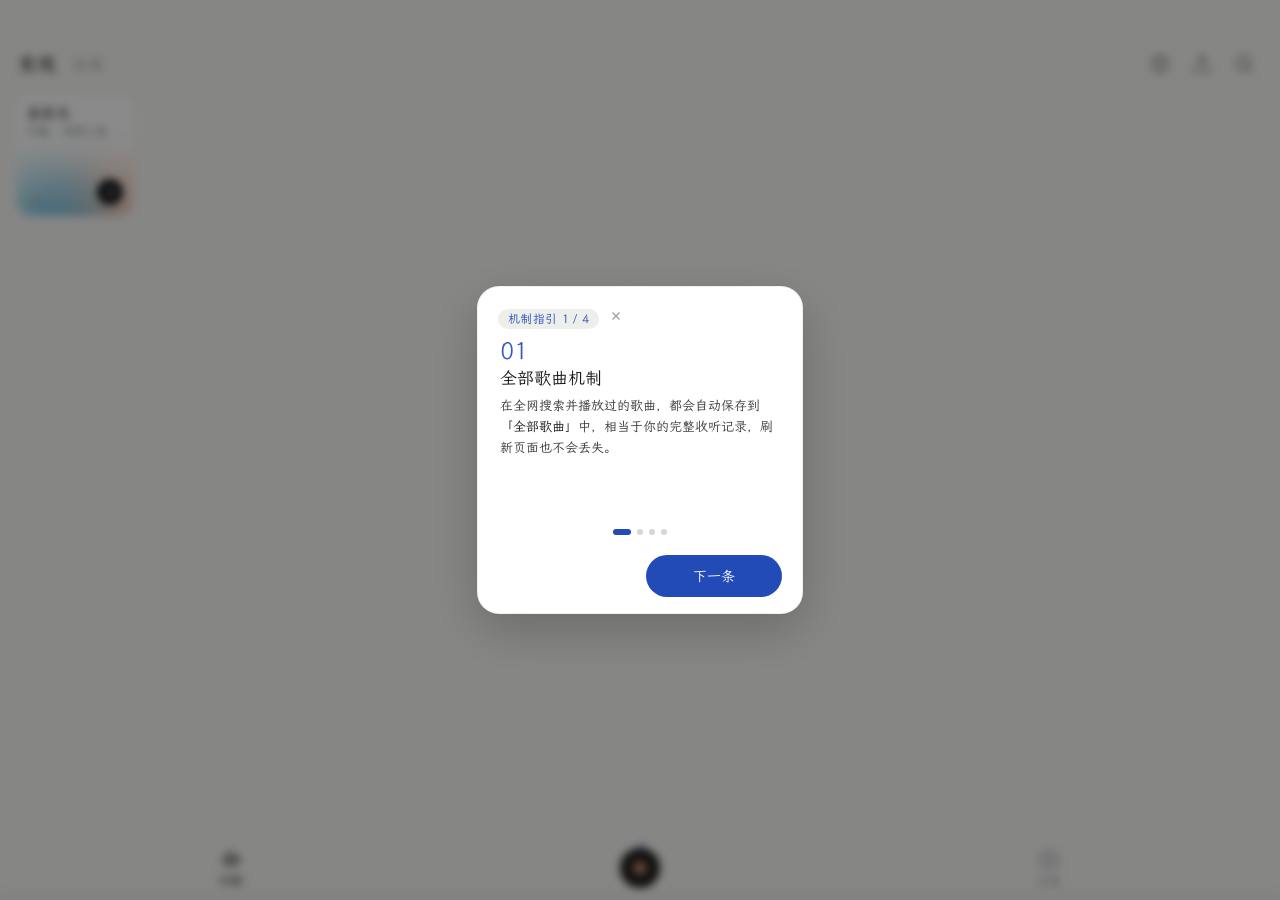
==== commit 65a34bd6: "fix: calibrate discover pool song ids, strict lyric match and cache self-healing" ====
--- a/android/app/src/main/assets/index.html
+++ b/android/app/src/main/assets/index.html
@@ -5631,7 +5631,7 @@
   const cachedLrc = song.lrc || getCachedLyric(song.title, song.artist);
   const parsed = cachedLrc ? parseLrc(cachedLrc) : null;
   const hasWordLyric = parsed && parsed.length && parsed.some(l => l.words && l.words.length > 0);
-  const isUpToDateAnchor = cachedLrc && cachedLrc.includes('[krc-anchor:7]');
+  const isUpToDateAnchor = cachedLrc && cachedLrc.includes('[krc-anchor:8]');
 
   if (hasWordLyric && isUpToDateAnchor) {
     // 命中最新的高质量商业/逐字词轴：秒级直接呈现，排版绝对确定稳定
@@ -5818,14 +5818,58 @@
 
 /* ================== 标准 LRC 歌词时间轴解析器 ================== */
 
+/* 智能防错校验：核验歌词文本是否明显属于其他歌曲（防止历史错误缓存） */
+function isLyricContentMismatched(title, artist, lrcText) {
+  if (!title || !lrcText || typeof lrcText !== 'string') return false;
+  const norm = (s) => (s || '').replace(/[\s'’‘""“”（）()\[\]【】\-—~～,，.。!！?？:：;；、\u00b7]/g, '').toLowerCase();
+  const nt = norm(title);
+  if (!nt) return false;
+
+  // 1. 检查歌词头部标签 [ti:xxx]
+  const tiMatch = lrcText.match(/\[ti:\s*([^\]]+)\]/i);
+  if (tiMatch && tiMatch[1]) {
+    const ti = norm(tiMatch[1]);
+    if (ti && ti.length >= 2 && !ti.includes(nt) && !nt.includes(ti)) {
+      return true;
+    }
+  }
+
+  // 2. 检查前 8 行是否有明确标明的 "歌手 - 歌名" 或 "歌名 - 歌手"
+  const lines = lrcText.split('\n').slice(0, 8);
+  for (const line of lines) {
+    const cleanLine = line.replace(/\[[^\]]+\]/g, '').replace(/<[^>]+>/g, '').trim();
+    if (!cleanLine) continue;
+    const dashMatch = cleanLine.match(/^([^\-\—]+)[\-\—](.+)$/);
+    if (dashMatch) {
+      const part1 = norm(dashMatch[1]);
+      const part2 = norm(dashMatch[2]);
+      const isTitleInLine = (part1 && part1.length >= 2 && (nt.includes(part1) || part1.includes(nt))) ||
+                            (part2 && part2.length >= 2 && (nt.includes(part2) || part2.includes(nt)));
+      if (!isTitleInLine && !/作词|作曲|编曲|制作|词|曲/i.test(cleanLine)) {
+        return true;
+      }
+    }
+  }
+  return false;
+}
+
 /* ================== 歌词持久化与多层缓存机制 ================== */
 function getCachedLyric(title, artist) {
   if (!title) return '';
   try {
     const cache = JSON.parse(localStorage.getItem('yyrc_lyrics_cache') || '{}');
     const key = (title + '_' + (artist || '')).toLowerCase().trim();
-    if (cache[key]) return cache[key];
-    return cache[title.toLowerCase().trim()] || '';
+    const lrc = cache[key] || cache[title.toLowerCase().trim()] || '';
+    if (!lrc) return '';
+
+    // 智能防污染：若缓存中残留了历史错配歌词（如存量残留的演员歌词），立即自愈清除
+    if (isLyricContentMismatched(title, artist, lrc)) {
+      delete cache[key];
+      delete cache[title.toLowerCase().trim()];
+      try { localStorage.setItem('yyrc_lyrics_cache', JSON.stringify(cache)); } catch(e) {}
+      return '';
+    }
+    return lrc;
   } catch(e) {
     return '';
   }
@@ -6735,7 +6779,7 @@
     if (!list.length) return '';
 
     // 智能选取最匹配母带版本的歌曲 mid（过滤旧版/伴奏/翻唱，优先按真实时长严格对齐录音母带）
-    const norm = (s) => (s || '').replace(/[\s'’‘""“”（）()\[\]【】\-—~～,，.。!！?？:：;；、·]/g, '').toLowerCase();
+    const norm = (s) => (s || '').replace(/[\s'’‘""“”（）()\[\]【】\-—~～,，.。!！?？:：;；、\u00b7]/g, '').toLowerCase();
     const nt = norm(cleanTitle);
     const na = norm(cleanArtist);
 
@@ -6746,24 +6790,23 @@
     });
     if (!cleanCandidates.length) cleanCandidates = list;
 
+    // 强规则过滤：必须满足歌名与歌手归一化匹配，坚决拒绝与歌名完全无关的曲目！
+    const validCandidates = cleanCandidates.filter(s => {
+      const sn = norm(s.songname || '');
+      const sa = norm((s.singer || []).map(x => x.name).join(''));
+      const isTitleMatch = (sn === nt) || (sn.includes(nt)) || (nt.includes(sn));
+      const isArtistMatch = !na || (sa.includes(na)) || (na.includes(sa)) || !sa;
+      return isTitleMatch && isArtistMatch;
+    });
+    if (!validCandidates.length) return '';
+
     let picked = null;
     if (durationSec > 0) {
-      picked = cleanCandidates.find(s => {
-        const sn = norm(s.songname);
-        const sa = norm((s.singer || []).map(x => x.name).join(''));
-        const durMatch = Math.abs((s.interval || 0) - durationSec) <= 6;
-        return durMatch && (sn === nt || sn.includes(nt)) && (sa.includes(na) || na.includes(sa));
-      });
-      if (!picked) {
-        picked = cleanCandidates.find(s => Math.abs((s.interval || 0) - durationSec) <= 8);
-      }
+      picked = validCandidates.find(s => Math.abs((s.interval || 0) - durationSec) <= 6) ||
+               validCandidates.find(s => Math.abs((s.interval || 0) - durationSec) <= 12);
     }
     if (!picked) {
-      picked = cleanCandidates.find(s => {
-        const sn = norm(s.songname);
-        const sa = norm((s.singer || []).map(x => x.name).join(''));
-        return sn === nt && (sa.includes(na) || na.includes(sa));
-      }) || cleanCandidates[0];
+      picked = validCandidates[0];
     }
 
     if (!picked || !picked.songmid) return '';
@@ -6833,14 +6876,34 @@
     const searchRes = await universalFetch(krcNetUrl('mobilecdn.kugou.com/api/v3/search/song?format=json&keyword=' + encodeURIComponent(keyword) + '&page=1&pagesize=8'), { timeout: 3000 });
     if (!searchRes || !searchRes.ok) return '';
     const searchData = await searchRes.json();
-    let info = ((searchData.data || {}).info || []).filter(s => !/live|现场|伴奏|翻唱|remix|dj/i.test(s.songname || ''));
-    if (!info.length) info = ((searchData.data || {}).info || []);
-    if (!info.length) return '';
-    let candidate = info[0];
+    const norm = (s) => (s || '').replace(/[\s'’‘""“”（）()\[\]【】\-—~～,，.。!！?？:：;；、\u00b7]/g, '').toLowerCase();
+    const nt = norm(cleanTitle);
+    const na = norm(cleanArtist);
+
+    const allInfo = (searchData.data || {}).info || [];
+    if (!allInfo.length) return '';
+
+    // 强规则过滤：歌名与歌手归一化双重核验，彻底拦截酷狗把《演员》等无关热门推荐当做歌词源！
+    const validCandidates = allInfo.filter(s => {
+      const sn = norm(s.songname || '');
+      const sa = norm(s.singername || '');
+      const isTitleMatch = (sn === nt) || (sn.includes(nt)) || (nt.includes(sn));
+      const isArtistMatch = !na || (sa.includes(na)) || (na.includes(sa)) || !sa;
+      const isNotBadRemix = !/伴奏|dj|remix/i.test(s.songname || '');
+      return isTitleMatch && isArtistMatch && isNotBadRemix;
+    });
+    if (!validCandidates.length) return '';
+
+    // 优先过滤 live/现场，若过滤后还有满足候选则优先使用非 live
+    let studioCandidates = validCandidates.filter(s => !/live|现场/i.test(s.songname || ''));
+    if (!studioCandidates.length) studioCandidates = validCandidates;
+
+    let candidate = null;
     if (durationSec > 0) {
-      const near = info.find(s => Math.abs((s.duration || 0) - durationSec) <= 8);
-      if (near) candidate = near;
-    }
+      candidate = studioCandidates.find(s => Math.abs((s.duration || 0) - durationSec) <= 8) ||
+                  studioCandidates.find(s => Math.abs((s.duration || 0) - durationSec) <= 15);
+    }
+    if (!candidate) candidate = studioCandidates[0];
     await new Promise(r => setTimeout(r, 250));
     const krcSearch = await universalFetch(krcNetUrl(`krcs.kugou.com/search?ver=1&man=yes&client=mobi&keyword=&duration=${(candidate.duration || 0) * 1000}&hash=${candidate.hash}`), { timeout: 3000 });
     if (!krcSearch || !krcSearch.ok) return '';
@@ -6895,7 +6958,7 @@
   if (!curSong || (curSong.id !== song.id && curSong.title !== song.title)) return;
   const anchorRaw = anchorRawHint || await fetchAnchorRawLrc(song);
   const merged = anchorRaw ? mergeKrcWithAnchorLyric(wordLrcText, anchorRaw, song.duration || 0) : { text: wordLrcText, matched: 0 };
-  const finalText = merged.matched > 0 ? '[krc-anchor:7]\n' + merged.text : wordLrcText;
+  const finalText = merged.matched > 0 ? '[krc-anchor:8]\n' + merged.text : wordLrcText;
   isLyricLoadingTransition = false;
   LYRICS_DATA = parseLrc(finalText) || parsed;
   lastActiveIdx = -1;
@@ -6921,15 +6984,18 @@
       const parsed = parseLrc(wordLrcText);
       if (parsed && parsed.length && parsed.some(l => l.words && l.words.length > 0)) {
         const anchorRaw = await fetchAnchorRawLrc(song);
+        const stillActive = currentPlaybackQueue[currentIndex];
+        if (!stillActive || (stillActive.id !== song.id && stillActive.title !== song.title)) return;
         const merged = anchorRaw ? mergeKrcWithAnchorLyric(wordLrcText, anchorRaw, song.duration || 0) : { text: wordLrcText, matched: 0 };
-        const finalText = merged.matched > 0 ? '[krc-anchor:7]\n' + merged.text : wordLrcText;
+        const finalText = merged.matched > 0 ? '[krc-anchor:8]\n' + merged.text : wordLrcText;
+        isLyricLoadingTransition = false;
         LYRICS_DATA = parseLrc(finalText) || parsed;
         lastActiveIdx = -1;
         displayedPreviewIdx = -1;
         initLyricsList();
         syncCurrentLyricToDesktop();
         saveLyricToCache(song.title, song.artist, finalText);
-        curSong.lrc = finalText;
+        stillActive.lrc = finalText;
         persistData();
         return;
       }
@@ -7009,7 +7075,7 @@
    3. 若为异母带（如版本翻录/前奏长短不同），启动逐段平滑插值对齐，保证全曲合拍 */
 function mergeKrcWithAnchorLyric(krcText, anchorRaw, audioDurSec) {
   if (!anchorRaw) return { text: krcText, matched: 0 };
-  const norm = (s) => (s || '').replace(/[\s'’‘""“”（）()\[\]【】\-—~～,，.。!！?？:：;；、·]/g, '').toLowerCase();
+  const norm = (s) => (s || '').replace(/[\s'’‘""“”（）()\[\]【】\-—~～,，.。!！?？:：;；、\u00b7]/g, '').toLowerCase();
   const isCreditOrMeta = (s) => /^(作词|作曲|编曲|混音|吉他|贝斯|鼓|录音|制作|发行|出品|策划|文案|母带|演唱|原唱|翻唱|伴唱|和声|题字|美工|海报|特别支持|曲绘|pv)/.test(s);
   const timeTagRe = /\[(\d{1,2}):(\d{2})(?:\.(\d{1,3}))?\]/g;
 
@@ -7140,16 +7206,16 @@
 }
 function isKrcRecentlyAttempted(song) {
   try {
-    const m = JSON.parse(localStorage.getItem('krc_attempt_ttl_v7') || '{}');
+    const m = JSON.parse(localStorage.getItem('krc_attempt_ttl_v8') || '{}');
     const ts = m[krcAttemptKey(song)];
     return ts && (Date.now() - ts < 3 * 24 * 3600 * 1000);
   } catch(e) { return false; }
 }
 function markKrcAttempt(song) {
   try {
-    const m = JSON.parse(localStorage.getItem('krc_attempt_ttl_v7') || '{}');
+    const m = JSON.parse(localStorage.getItem('krc_attempt_ttl_v8') || '{}');
     m[krcAttemptKey(song)] = Date.now();
-    localStorage.setItem('krc_attempt_ttl_v7', JSON.stringify(m));
+    localStorage.setItem('krc_attempt_ttl_v8', JSON.stringify(m));
   } catch(e) {}
 }
 
@@ -7163,6 +7229,12 @@
   if (rawLrc) {
     // 异步返回时再次核验：避免与正规 QRC 竞态造成覆盖
     const activeSong = currentPlaybackQueue[currentIndex];
+    if (!activeSong) return;
+    const cleanActiveTitle = (typeof formatCleanTitle === 'function') ? formatCleanTitle(activeSong.title || '') : (activeSong.title || '');
+    const cleanReqTitle = (typeof formatCleanTitle === 'function') ? formatCleanTitle(songTitle || '') : (songTitle || '');
+    if (cleanReqTitle && cleanActiveTitle && cleanActiveTitle.toLowerCase().trim() !== cleanReqTitle.toLowerCase().trim()) {
+      return;
+    }
     if (activeSong && activeSong.lrc && activeSong.lrc.includes('<') && activeSong.lrc.includes('[krc-anchor:')) {
       return;
     }
@@ -7842,36 +7914,36 @@
 }
 
 const DIVERSE_INITIAL_SONG_POOL = [
-  { id: 'pool_1', name: '晴天', artist: '周杰伦', album: '叶惠美', source: 'netease', duration: 269, url_id: '186016', cover: 'https://p1.music.126.net/ZGffiDQZrGj5s_hnR1CNbg==/109951165566379710.jpg', reason: '经典流行' },
-  { id: 'pool_2', name: '水星记', artist: '郭顶', album: '飞行器的执行周期', source: 'netease', duration: 325, url_id: '441491828', cover: 'https://p1.music.126.net/wSMfGvFzOAYRU_yVIfquAA==/2946691248081599.jpg', reason: '温润治愈' },
-  { id: 'pool_3', name: '起风了', artist: '买辣椒也用券', album: '起风了', source: 'netease', duration: 325, url_id: '1330348068', cover: 'https://p1.music.126.net/diGAyEmpymX8G7JcnElncQ==/109951163699673355.jpg', reason: '清雅悠远' },
-  { id: 'pool_4', name: '消愁', artist: '毛不易', album: '平凡的一天', source: 'netease', duration: 258, url_id: '569213220', cover: 'https://p1.music.126.net/b4Wz_l02K7uP0b7_l_G97Q==/109951163311849102.jpg', reason: '深情低语' },
-  { id: 'pool_5', name: '云与海', artist: '胡夏', album: '云与海', source: 'netease', duration: 241, url_id: '1492323898', cover: 'https://p1.music.126.net/bcT_08OyUcsPAt9NU6hCxQ==/109951165434199148.jpg', reason: '温润治愈' },
-  { id: 'pool_6', name: '像风一样', artist: '薛之谦', album: '渡', source: 'netease', duration: 255, url_id: '516657051', cover: 'https://p1.music.126.net/fNbj5uDwltSDLbETdnEYYQ==/109951163069265719.jpg', reason: '伴茶细酌' },
-  { id: 'pool_7', name: '年轮', artist: '汪苏泷', album: '花千骨 电视剧原声带', source: 'netease', duration: 273, url_id: '32507038', cover: 'https://p1.music.126.net/H4aJb090l81W2B0l1W73uA==/109951163456381628.jpg', reason: '细腻婉转' },
-  { id: 'pool_8', name: '平凡之路', artist: '朴树', album: '猎户星座', source: 'netease', duration: 301, url_id: '28815250', cover: '', reason: '清亮自由' },
-  { id: 'pool_9', name: '成都', artist: '赵雷', album: '无法长大', source: 'netease', duration: 328, url_id: '439915614', cover: '', reason: '城市民谣' },
-  { id: 'pool_10', name: '贝加尔湖畔', artist: '李健', album: '依然', source: 'netease', duration: 240, url_id: '36897723', cover: '', reason: '余韵悠长' },
-  { id: 'pool_11', name: '红豆', artist: '王菲', album: '唱游', source: 'netease', duration: 259, url_id: '386538', cover: '', reason: '经典流传' },
-  { id: 'pool_12', name: '蓝莲花', artist: '许巍', album: '时光 - 漫步', source: 'netease', duration: 270, url_id: '168036', cover: '', reason: '辽阔自由' },
-  { id: 'pool_13', name: '下一站天后', artist: 'Twins', album: 'Touch Of Love', source: 'netease', duration: 204, url_id: '316892', cover: '', reason: '青春回忆' },
-  { id: 'pool_14', name: '遇见', artist: '孙燕姿', album: 'The Moment', source: 'netease', duration: 210, url_id: '287035', cover: '', reason: '随心听赏' },
-  { id: 'pool_15', name: '十年', artist: '陈奕迅', album: '黑白灰', source: 'netease', duration: 205, url_id: '65766', cover: '', reason: '岁月流声' },
-  { id: 'pool_16', name: '江南', artist: '林俊杰', album: '第二天堂', source: 'netease', duration: 257, url_id: '108485', cover: '', reason: '江南烟雨' },
-  { id: 'pool_17', name: '暖暖', artist: '梁静茹', album: '亲亲', source: 'netease', duration: 243, url_id: '253748', cover: '', reason: '暖心陪伴' },
-  { id: 'pool_18', name: '爱我还是他', artist: '陶喆', album: '太平盛世', source: 'netease', duration: 292, url_id: '108242', cover: '', reason: '深情吟唱' },
-  { id: 'pool_19', name: '慢慢喜欢你', artist: '莫文蔚', album: '我们在中场相遇', source: 'netease', duration: 222, url_id: '541687281', cover: '', reason: '温润人心' },
-  { id: 'pool_20', name: '达尔文', artist: '蔡健雅', album: 'Goodbye & Hello', source: 'netease', duration: 264, url_id: '208902', cover: '', reason: '慢调品味' },
-  { id: 'pool_21', name: '云烟成雨', artist: '房东的猫', album: '云烟成雨', source: 'netease', duration: 242, url_id: '512359195', cover: '', reason: '清澈温暖' },
-  { id: 'pool_22', name: '爱人错过', artist: '告五人', album: '我肯定在几百年前就说过爱你', source: 'netease', duration: 293, url_id: '1371939273', cover: '', reason: '独立声动' },
-  { id: 'pool_23', name: 'My Jinji', artist: '落日飞车', album: 'JINJI KIKKO', source: 'netease', duration: 400, url_id: '407000293', cover: '', reason: '复古浪漫' },
-  { id: 'pool_24', name: 'Summer', artist: '久石让', album: '菊次郎の夏', source: 'netease', duration: 185, url_id: '443242', cover: '', reason: '清灵纯音' },
-  { id: 'pool_25', name: '风居住的街道', artist: '矶村由纪子', album: '风居住的街道', source: 'netease', duration: 279, url_id: '22707008', cover: '', reason: '琴瑟共鸣' },
-  { id: 'pool_26', name: '夜的钢琴曲五', artist: '石进', album: '夜的钢琴曲', source: 'netease', duration: 164, url_id: '139774', cover: '', reason: '深夜静听' },
-  { id: 'pool_27', name: '总有一天会再见', artist: '棱镜', album: '总有一天会再见', source: 'netease', duration: 248, url_id: '1381755293', cover: '', reason: '真挚释怀' },
-  { id: 'pool_28', name: '夜空中最亮的星', artist: '逃跑计划', album: '世界', source: 'netease', duration: 252, url_id: '25706282', cover: '', reason: '辽远明亮' },
-  { id: 'pool_29', name: '卡布达', artist: '昼夜', album: '指尖的星河', source: 'netease', duration: 200, url_id: '509512338', cover: '', reason: '指尖独奏' },
-  { id: 'pool_30', name: '冬天的秘密', artist: '张仲谋', album: '冬天的秘密', source: 'netease', duration: 265, url_id: '1859245776', cover: 'https://p1.music.126.net/e5cvcdgeosDKTDrkTfZXnQ==/109951166155165682.jpg', reason: '深情低语' }
+  { id: 'pool_1', name: '晴天', artist: '周杰伦', album: '叶惠美', source: 'netease', duration: 269, url_id: '186016', cover: 'https://p2.music.126.net/ZGffiDQZrGj5s_hnR1CNbg==/109951165566379710.jpg', reason: '经典流行' },
+  { id: 'pool_2', name: '水星记', artist: '郭顶', album: '飞行器的执行周期', source: 'netease', duration: 325, url_id: '441491828', cover: 'https://p2.music.126.net/wSMfGvFzOAYRU_yVIfquAA==/2946691248081599.jpg', reason: '温润治愈' },
+  { id: 'pool_3', name: '起风了', artist: '买辣椒也用券', album: '起风了', source: 'netease', duration: 325, url_id: '1330348068', cover: 'https://p2.music.126.net/diGAyEmpymX8G7JcnElncQ==/109951163699673355.jpg', reason: '清雅悠远' },
+  { id: 'pool_4', name: '消愁', artist: '毛不易', album: '平凡的一天', source: 'netease', duration: 261, url_id: '569200213', cover: 'https://p2.music.126.net/vmCcDvD1H04e9gm97xsCqg==/109951163350929740.jpg', reason: '深情低语' },
+  { id: 'pool_5', name: '那些年', artist: '胡夏', album: '那些年，我们一起追的女孩 电影原声带', source: 'netease', duration: 371, url_id: '97357', cover: 'https://p2.music.126.net/GyH5RG2HUo78PJ161NCY8A==/109951165966760453.jpg', reason: '青春回忆' },
+  { id: 'pool_6', name: '像风一样', artist: '薛之谦', album: '渡', source: 'netease', duration: 255, url_id: '516657051', cover: 'https://p2.music.126.net/fNbj5uDwltSDLbETdnEYYQ==/109951163069265719.jpg', reason: '伴茶细酌' },
+  { id: 'pool_7', name: '年轮', artist: '汪苏泷', album: '花千骨 电视原声带', source: 'netease', duration: 245, url_id: '32897777', cover: 'https://p2.music.126.net/5D4hfLdRezRlax4OWiPgnw==/2899412164997218.jpg', reason: '细腻婉转' },
+  { id: 'pool_8', name: '平凡之路', artist: '朴树', album: '猎户星座', source: 'netease', duration: 302, url_id: '28815250', cover: 'https://p1.music.126.net/W_5XiCv3rGS1-J7EXpHSCQ==/18885211718782327.jpg', reason: '清亮自由' },
+  { id: 'pool_9', name: '成都', artist: '赵雷', album: '成都', source: 'netease', duration: 328, url_id: '436514312', cover: 'https://p1.music.126.net/34YW1QtKxJ_3YnX9ZzKhzw==/2946691234868155.jpg', reason: '城市民谣' },
+  { id: 'pool_10', name: '贝加尔湖畔', artist: '李健', album: '依然', source: 'netease', duration: 245, url_id: '109998', cover: 'https://p1.music.126.net/vSdrZFQn3uMetLL_j3AnQg==/109951163432562414.jpg', reason: '余韵悠长' },
+  { id: 'pool_11', name: '红豆', artist: '王菲', album: '唱游', source: 'netease', duration: 256, url_id: '299936', cover: 'https://p1.music.126.net/W6MDlem6_FsymbnxKc_BKQ==/109951171530948990.jpg', reason: '经典流传' },
+  { id: 'pool_12', name: '蓝莲花', artist: '许巍', album: '时光 - 漫步', source: 'netease', duration: 270, url_id: '168091', cover: 'https://p1.music.126.net/C6txAWMGlVmAcAD37RVutQ==/122045790684028.jpg', reason: '辽阔自由' },
+  { id: 'pool_13', name: '下一站天后', artist: 'Twins', album: '我们相爱6年', source: 'netease', duration: 208, url_id: '382844', cover: 'https://p1.music.126.net/rmd1a0ljzRzSAujjTQb_-g==/109951169288319285.jpg', reason: '青春回忆' },
+  { id: 'pool_14', name: '遇见', artist: '孙燕姿', album: 'The Moment', source: 'netease', duration: 210, url_id: '287035', cover: 'https://p1.music.126.net/UQo40hhzMpnP3bFvqIu16w==/109951166191908812.jpg', reason: '随心听赏' },
+  { id: 'pool_15', name: '十年', artist: '陈奕迅', album: '黑白灰', source: 'netease', duration: 205, url_id: '66842', cover: 'https://p1.music.126.net/wECqsELfPFdVNLpW0QWhmA==/109951171836564936.jpg', reason: '岁月流声' },
+  { id: 'pool_16', name: '江南', artist: '林俊杰', album: '第二天堂', source: 'netease', duration: 267, url_id: '108914', cover: 'https://p1.music.126.net/Gk4t93WwafRZtt9nTS77Iw==/109951171891430447.jpg', reason: '江南烟雨' },
+  { id: 'pool_17', name: '暖暖', artist: '梁静茹', album: '亲亲', source: 'netease', duration: 243, url_id: '254141', cover: 'https://p1.music.126.net/OpFMH1NN5u3DaOUdruORlw==/109951168144462962.jpg', reason: '暖心陪伴' },
+  { id: 'pool_18', name: '爱我还是他', artist: '陶喆', album: '太平盛世', source: 'netease', duration: 292, url_id: '150432', cover: 'https://p1.music.126.net/ZR6QuByWgej9-aRhZjLqHw==/109951163803188844.jpg', reason: '深情吟唱' },
+  { id: 'pool_19', name: '慢慢喜欢你', artist: '莫文蔚', album: '我们在中场相遇', source: 'netease', duration: 221, url_id: '541687281', cover: 'https://p1.music.126.net/VYZejIv5M-K4RsHKkyXQFQ==/109951165958895028.jpg', reason: '温润人心' },
+  { id: 'pool_20', name: '达尔文', artist: '蔡健雅', album: 'Goodbye & Hello', source: 'netease', duration: 265, url_id: '208933', cover: 'https://p1.music.126.net/AryQmM2GgfCk4C9XfwV5uQ==/109951168271384367.jpg', reason: '慢调品味' },
+  { id: 'pool_21', name: '云烟成雨', artist: '房东的猫', album: '云烟成雨', source: 'netease', duration: 240, url_id: '513360721', cover: 'https://p1.music.126.net/DSTg1dR7yKsyGq4IK3NL8A==/109951163046050093.jpg', reason: '清澈温暖' },
+  { id: 'pool_22', name: '爱人错过', artist: '告五人', album: '我肯定在几百年前就说过爱你', source: 'netease', duration: 292, url_id: '1368754688', cover: 'https://p1.music.126.net/awJUvRnQYOjyoUJbzfL-Ig==/109951172190059964.jpg', reason: '独立声动' },
+  { id: 'pool_23', name: 'My Jinji', artist: '落日飞车', album: 'Jinji Kikko', source: 'netease', duration: 400, url_id: '438462713', cover: 'https://p1.music.126.net/UWWcyf4Q-7F-4cIUh5NE1w==/18825838091725130.jpg', reason: '复古浪漫' },
+  { id: 'pool_24', name: 'Summer', artist: '久石让', album: 'ENCORE', source: 'netease', duration: 153, url_id: '443242', cover: 'https://p1.music.126.net/mRQX2v6Ha_uhzMsri8GS6Q==/109951166519120083.jpg', reason: '清灵纯音' },
+  { id: 'pool_25', name: '风居住的街道', artist: '矶村由纪子', album: '风居住的街道', source: 'netease', duration: 285, url_id: '29539350', cover: 'https://p1.music.126.net/yVoD-1r8_eL135D_FmkwpQ==/2528876745028570.jpg', reason: '琴瑟共鸣' },
+  { id: 'pool_26', name: '夜的钢琴曲五', artist: '石进', album: '夜的钢琴曲 Demo集', source: 'netease', duration: 130, url_id: '149297', cover: 'https://p1.music.126.net/BUGjlj2O8qY0mmHmVuer6Q==/109951168892676402.jpg', reason: '深夜静听' },
+  { id: 'pool_27', name: '总有一天你会出现在我身边', artist: '棱镜', album: '一次有预谋的初次相遇', source: 'netease', duration: 270, url_id: '1303027499', cover: 'https://p1.music.126.net/RfUHXkanpxImcaGqFNWBeA==/109951163598901405.jpg', reason: '真挚释怀' },
+  { id: 'pool_28', name: '夜空中最亮的星', artist: '逃跑计划', album: '世界', source: 'netease', duration: 252, url_id: '25706282', cover: 'https://p1.music.126.net/625-tE8OzdM-rWO37PgqlQ==/109951168111472442.jpg', reason: '辽远明亮' },
+  { id: 'pool_29', name: '雨的印记', artist: '昼夜', album: '哄你入睡', source: 'netease', duration: 160, url_id: '415085696', cover: 'https://p1.music.126.net/XNYrZpX_AvvWcgHLMudh4w==/17806590812082087.jpg', reason: '指尖独奏' },
+  { id: 'pool_30', name: '冬天的秘密', artist: '周传雄', album: '恋人创世纪', source: 'netease', duration: 272, url_id: '189545', cover: 'https://p1.music.126.net/RicH6-Q0z6lSerW1H5yWBw==/109951169200522014.jpg', reason: '深情低语' }
 ];
 
 function generateRandomDiscoverSections() {
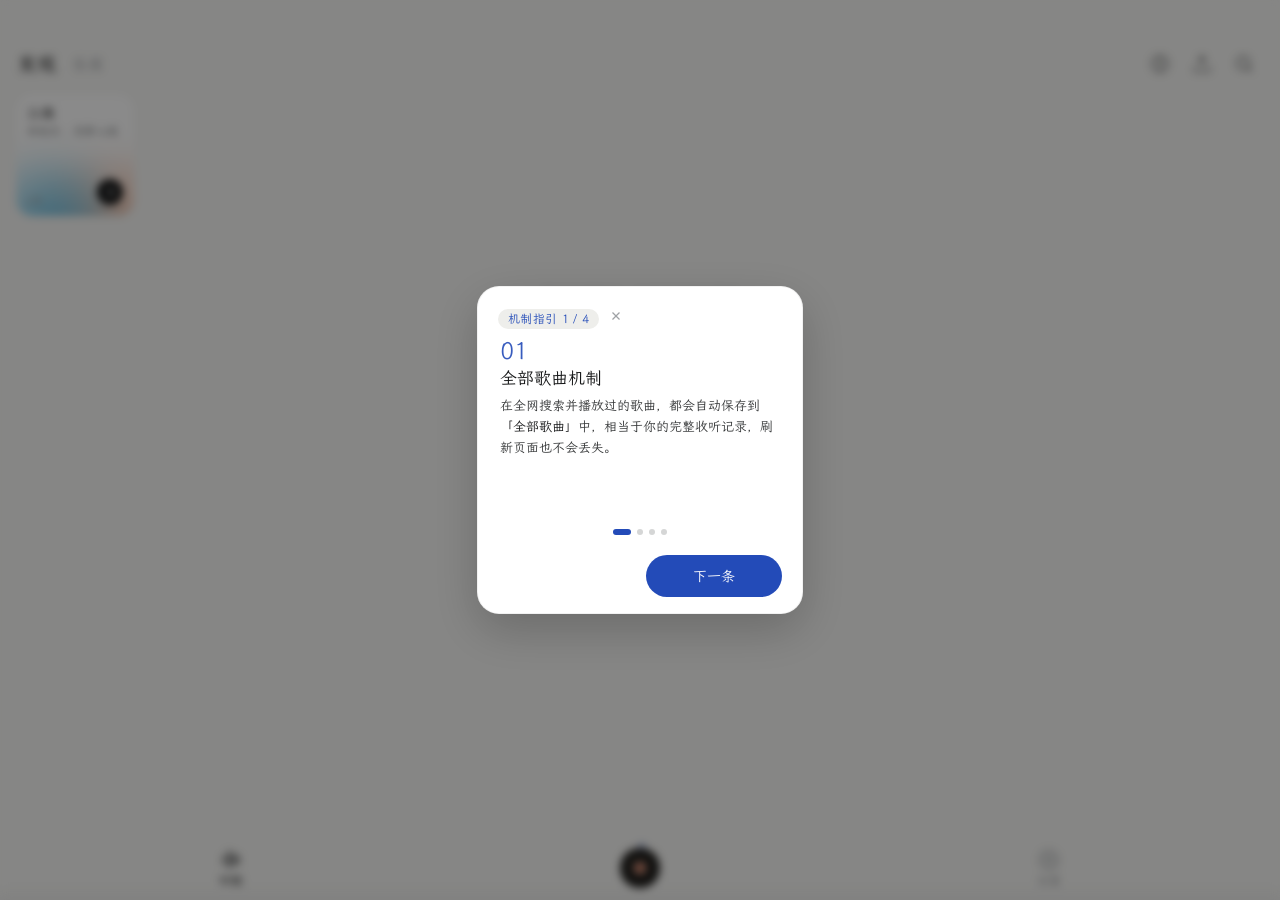
==== commit 27b9d5df: "fix: continuous monotonic clock smoothing, titleHint matching and guaranteed transition release" ====
--- a/android/app/src/main/assets/index.html
+++ b/android/app/src/main/assets/index.html
@@ -5562,6 +5562,7 @@
   const song = currentPlaybackQueue[currentIndex];
   if (!song) return;
   currentSec = 0;
+  if (typeof resetPlaybackClock === "function") resetPlaybackClock(0);
 
   // 发现页顶部推荐曲目联动：当前歌曲若为推荐曲目，唱片自动平滑滚入正方形卡片
   if (topRecommendedTracks && topRecommendedTracks.length > 0) {
@@ -5795,6 +5796,7 @@
 
   if (playMode === 'single') {
     currentSec = 0;
+  if (typeof resetPlaybackClock === "function") resetPlaybackClock(0);
     playSongAtQueue(currentIndex);
   } else if (playMode === 'random') {
     let next = Math.floor(Math.random() * currentPlaybackQueue.length);
@@ -5808,6 +5810,7 @@
     } else {
       isPlaying = false;
       currentSec = 0;
+  if (typeof resetPlaybackClock === "function") resetPlaybackClock(0);
       updateUI();
       toast('已播放至列表末尾');
     }
@@ -6791,11 +6794,15 @@
     if (!cleanCandidates.length) cleanCandidates = list;
 
     // 强规则过滤：必须满足歌名与歌手归一化匹配，坚决拒绝与歌名完全无关的曲目！
+    const titleHintMatch = String(title || '').match(/[\(（]([^\)）]{2,8})[\)）]/);
+    const titleHint = titleHintMatch ? norm(titleHintMatch[1]) : '';
+
     const validCandidates = cleanCandidates.filter(s => {
       const sn = norm(s.songname || '');
       const sa = norm((s.singer || []).map(x => x.name).join(''));
       const isTitleMatch = (sn === nt) || (sn.includes(nt)) || (nt.includes(sn));
-      const isArtistMatch = !na || (sa.includes(na)) || (na.includes(sa)) || !sa;
+      const isArtistMatch = !na || (sa.includes(na)) || (na.includes(sa)) || !sa ||
+                            (titleHint && (sa.includes(titleHint) || titleHint.includes(sa)));
       return isTitleMatch && isArtistMatch;
     });
     if (!validCandidates.length) return '';
@@ -6884,11 +6891,15 @@
     if (!allInfo.length) return '';
 
     // 强规则过滤：歌名与歌手归一化双重核验，彻底拦截酷狗把《演员》等无关热门推荐当做歌词源！
+    const titleHintMatch = String(title || '').match(/[\(（]([^\)）]{2,8})[\)）]/);
+    const titleHint = titleHintMatch ? norm(titleHintMatch[1]) : '';
+
     const validCandidates = allInfo.filter(s => {
       const sn = norm(s.songname || '');
       const sa = norm(s.singername || '');
       const isTitleMatch = (sn === nt) || (sn.includes(nt)) || (nt.includes(sn));
-      const isArtistMatch = !na || (sa.includes(na)) || (na.includes(sa)) || !sa;
+      const isArtistMatch = !na || (sa.includes(na)) || (na.includes(sa)) || !sa ||
+                            (titleHint && (sa.includes(titleHint) || titleHint.includes(sa)));
       const isNotBadRemix = !/伴奏|dj|remix/i.test(s.songname || '');
       return isTitleMatch && isArtistMatch && isNotBadRemix;
     });
@@ -7003,46 +7014,81 @@
       markKrcAttempt(song);
     }
   }
-  if (song.onlineId) fetchLyricForSong(song.onlineId, song.title, song.source || 'netease');
-  else if (song.title) fetchLyricForSong('', song.title, 'netease');
+  if (song.onlineId) fetchLyricForSong(song.onlineId, song.title, song.source || 'netease', song.artist);
+  else if (song.title) fetchLyricForSong('', song.title, 'netease', song.artist);
 }
 
 /* 纯净抓取网易云系普通 LRC 原文（不做任何 UI 副作用），供歌词链路与 KRC 锚点对齐复用 */
-async function fetchRawLrcFromNet(songId, songTitle, source = 'netease') {
+async function fetchRawLrcFromNet(songId, songTitle, source = 'netease', artistName = '') {
   let rawLrc = '';
-  try {
-    const apiLrcUrl = `${currentApiBase}?types=lyric&id=${songId}&source=${source}`;
-    const res = await universalFetch(apiLrcUrl, { timeout: 2500 });
-    if (res.ok) {
-      const data = await res.json();
-      if (data && data.lyric) {
-        rawLrc = data.lyric;
-      }
-    }
-  } catch(e) {
-    console.warn("Primary lyric fetch failed, trying fallback", e);
-  }
-
-  if (!rawLrc) {
+  if (songId) {
     try {
-      const lyricApi = `https://music.163.com/api/song/lyric?id=${songId}&lv=1&kv=1&tv=-1`;
-      const res = await universalFetch(lyricApi, { timeout: 2500 });
-      if (res.ok) {
+      const apiLrcUrl = `${currentApiBase}?types=lyric&id=${songId}&source=${source}`;
+      const res = await universalFetch(apiLrcUrl, { timeout: 3500 });
+      if (res && res.ok) {
         const data = await res.json();
-        if (data && data.lrc && data.lrc.lyric) rawLrc = data.lrc.lyric;
+        if (data && data.lyric && typeof data.lyric === 'string' && data.lyric.includes('[')) {
+          rawLrc = data.lyric;
+        }
       }
     } catch(e) {}
-  }
-
-  if (!rawLrc && songId) {
+
+    if (!rawLrc) {
+      try {
+        const lyricApi = `https://music.163.com/api/song/lyric?id=${songId}&lv=1&kv=1&tv=-1`;
+        const res = await universalFetch(lyricApi, { timeout: 3000 });
+        if (res && res.ok) {
+          const data = await res.json();
+          if (data && data.lrc && data.lrc.lyric && data.lrc.lyric.includes('[')) {
+            rawLrc = data.lrc.lyric;
+          }
+        }
+      } catch(e) {}
+    }
+
+    if (!rawLrc) {
+      try {
+        const res = await universalFetch(`https://api.injahow.cn/meting/?server=${source}&type=lrc&id=${songId}`, { timeout: 3000 });
+        if (res && res.ok) {
+          const text = await res.text();
+          if (text && text.includes('[') && !text.includes('请求次数已达上限')) rawLrc = text;
+        }
+      } catch(e) {}
+    }
+  }
+
+  // 关键兜底：如果直查无果（或 songId 缺失/失效/小众翻唱源），按歌名与歌手全网反查网易云对应歌词！
+  if (!rawLrc && songTitle) {
     try {
-      const res = await universalFetch(`https://api.injahow.cn/meting/?server=${source}&type=lrc&id=${songId}`, { timeout: 2500 });
-      if (res.ok) {
-        const text = await res.text();
-        if (text && text.includes('[')) rawLrc = text;
+      const cleanTitle = (typeof formatCleanTitle === 'function') ? formatCleanTitle(songTitle) : songTitle;
+      const cleanArtist = (typeof formatCleanArtist === 'function') ? formatCleanArtist(artistName || '') : (artistName || '');
+      const q = encodeURIComponent(`${cleanTitle} ${cleanArtist}`.trim());
+      const searchUrl = `${currentApiBase}?types=search&source=netease&name=${q}&count=5&pages=1`;
+      const sRes = await universalFetch(searchUrl, { timeout: 3500 });
+      if (sRes && sRes.ok) {
+        const list = await sRes.json();
+        if (Array.isArray(list) && list.length > 0) {
+          for (const item of list) {
+            const candId = item.id || item.url_id;
+            if (candId && String(candId) !== String(songId)) {
+              try {
+                const candLrcUrl = `${currentApiBase}?types=lyric&id=${candId}&source=netease`;
+                const cRes = await universalFetch(candLrcUrl, { timeout: 3000 });
+                if (cRes && cRes.ok) {
+                  const cData = await cRes.json();
+                  if (cData && cData.lyric && typeof cData.lyric === 'string' && cData.lyric.includes('[')) {
+                    rawLrc = cData.lyric;
+                    break;
+                  }
+                }
+              } catch(e) {}
+            }
+          }
+        }
       }
     } catch(e) {}
   }
+
   return rawLrc;
 }
 
@@ -7219,53 +7265,60 @@
   } catch(e) {}
 }
 
-async function fetchLyricForSong(songId, songTitle, source = 'netease') {
-  const curSong = currentPlaybackQueue[currentIndex];
-  // 严禁逆向降级：若当前歌曲已拥有高质量商业/逐字词轴（QRC / KRC），坚决禁止普通长句覆盖！
-  if (curSong && curSong.lrc && curSong.lrc.includes('<') && (curSong.lrc.includes('[krc-anchor:') || (LYRICS_DATA && LYRICS_DATA.some(l => l.words && l.words.length > 0)))) {
-    return;
-  }
-  const rawLrc = await fetchRawLrcFromNet(songId, songTitle, source);
-  if (rawLrc) {
-    // 异步返回时再次核验：避免与正规 QRC 竞态造成覆盖
-    const activeSong = currentPlaybackQueue[currentIndex];
-    if (!activeSong) return;
-    const cleanActiveTitle = (typeof formatCleanTitle === 'function') ? formatCleanTitle(activeSong.title || '') : (activeSong.title || '');
-    const cleanReqTitle = (typeof formatCleanTitle === 'function') ? formatCleanTitle(songTitle || '') : (songTitle || '');
-    if (cleanReqTitle && cleanActiveTitle && cleanActiveTitle.toLowerCase().trim() !== cleanReqTitle.toLowerCase().trim()) {
+async function fetchLyricForSong(songId, songTitle, source = 'netease', songArtist = '') {
+  try {
+    const curSong = currentPlaybackQueue[currentIndex];
+    // 严禁逆向降级：若当前歌曲已拥有高质量商业/逐字词轴（QRC / KRC），坚决禁止普通长句覆盖！
+    if (curSong && curSong.lrc && curSong.lrc.includes('<') && (curSong.lrc.includes('[krc-anchor:') || (LYRICS_DATA && LYRICS_DATA.some(l => l.words && l.words.length > 0)))) {
+      isLyricLoadingTransition = false;
       return;
     }
-    if (activeSong && activeSong.lrc && activeSong.lrc.includes('<') && activeSong.lrc.includes('[krc-anchor:')) {
-      return;
-    }
+    const rawLrc = await fetchRawLrcFromNet(songId, songTitle, source, songArtist || (curSong ? curSong.artist : ''));
+    if (rawLrc) {
+      const activeSong = currentPlaybackQueue[currentIndex];
+      if (!activeSong) return;
+      const cleanActiveTitle = (typeof formatCleanTitle === 'function') ? formatCleanTitle(activeSong.title || '') : (activeSong.title || '');
+      const cleanReqTitle = (typeof formatCleanTitle === 'function') ? formatCleanTitle(songTitle || '') : (songTitle || '');
+      if (cleanReqTitle && cleanActiveTitle && cleanActiveTitle.toLowerCase().trim() !== cleanReqTitle.toLowerCase().trim()) {
+        return;
+      }
+      if (activeSong && activeSong.lrc && activeSong.lrc.includes('<') && activeSong.lrc.includes('[krc-anchor:')) {
+        return;
+      }
+      isLyricLoadingTransition = false;
+      const parsed = parseLrc(rawLrc);
+      if (parsed && parsed.length) {
+        LYRICS_DATA = parsed;
+        lastActiveIdx = -1;
+        initLyricsList();
+        if (activeSong) {
+          activeSong.lrc = rawLrc;
+          if (!activeSong.cover && songId) {
+            activeSong.cover = `https://api.injahow.cn/meting/?server=${source}&type=pic&id=${songId}`;
+            applySongCoverToUI(activeSong.cover);
+            updateUI();
+          }
+          saveLyricToCache(activeSong.title, activeSong.artist, rawLrc);
+          persistData();
+        }
+        return;
+      }
+    }
+
+    // 默认简雅歌词占位（坚决解除过渡加载状态）
     isLyricLoadingTransition = false;
-    const parsed = parseLrc(rawLrc);
-    if (parsed && parsed.length) {
-      LYRICS_DATA = parsed;
-      lastActiveIdx = -1;
-      initLyricsList();
-      if (activeSong) {
-        activeSong.lrc = rawLrc;
-        if (!activeSong.cover && songId) {
-          activeSong.cover = `https://api.injahow.cn/meting/?server=${source}&type=pic&id=${songId}`;
-          applySongCoverToUI(activeSong.cover);
-          updateUI();
-        }
-        saveLyricToCache(activeSong.title, activeSong.artist, rawLrc);
-        persistData();
-      }
-      return;
-    }
-  }
-
-  // 默认简雅歌词占位
-  LYRICS_DATA = [
-    { time: 0, duration: 6, text: `《${songTitle}》` },
-    { time: 6, duration: 15, text: "正在播放网络歌曲" },
-    { time: 21, duration: 25, text: "此歌曲暂无同步歌词" }
-  ];
-  lastActiveIdx = -1;
-  initLyricsList();
+    LYRICS_DATA = [
+      { time: 0, duration: 6, text: `《${songTitle || '当前歌曲'}》` },
+      { time: 6, duration: 15, text: "正在播放网络歌曲" },
+      { time: 21, duration: 25, text: "此歌曲暂无同步歌词" }
+    ];
+    lastActiveIdx = -1;
+    initLyricsList();
+  } catch(err) {
+    console.warn("fetchLyricForSong error:", err);
+  } finally {
+    isLyricLoadingTransition = false;
+  }
 }
 
 let currentAppliedCoverUrl = null;
@@ -9142,10 +9195,17 @@
   const song = currentPlaybackQueue[currentIndex];
   let duration = (song && song.duration > 0) ? song.duration : 180;
   if (isNativeAudioSupported) {
-    const nd = window.AndroidBridge.getNativeDuration ? window.AndroidBridge.getNativeDuration() : 0;
-    if (nd > 0) {
-      const realDur = Math.floor(nd);
-      // 若原生解码上报真实音频流时长与元数据不符，以底层流真实时长为准动态校准
+    const nowPerf = performance.now();
+    if (!window._lastNativeCheckPerf || nowPerf - window._lastNativeCheckPerf > 500) {
+      window._lastNativeCheckPerf = nowPerf;
+      const nd = window.AndroidBridge.getNativeDuration ? window.AndroidBridge.getNativeDuration() : 0;
+      if (nd > 0) {
+        window._cachedNativeDuration = Math.floor(nd);
+      }
+      window._cachedNativePrepared = window.AndroidBridge.isNativePrepared ? window.AndroidBridge.isNativePrepared() : false;
+    }
+    const realDur = window._cachedNativeDuration || 0;
+    if (realDur > 0) {
       if (song && Math.abs(song.duration - realDur) >= 1) {
         song.duration = realDur;
         const totalTimeEl = document.getElementById('totalTime');
@@ -9154,12 +9214,11 @@
       duration = realDur;
     }
     if (!isSeekingAudio) {
-      // 优先复用帧循环的单次插值采样；自行采样时也走插值引擎，严禁用粗糙原始位置覆盖已平滑的 currentSec 造成回跳
       const np = (typeof sampledSec === 'number' && sampledSec >= 0)
         ? sampledSec
-        : ((typeof getAccuratePlaybackSec === 'function') ? getAccuratePlaybackSec() : (window.AndroidBridge.getNativePosition ? window.AndroidBridge.getNativePosition() : currentSec));
+        : ((typeof getAccuratePlaybackSec === 'function') ? getAccuratePlaybackSec() : currentSec);
       if (typeof np === 'number' && np >= 0) {
-        const hasPrepared = window.AndroidBridge.isNativePrepared ? window.AndroidBridge.isNativePrepared() : false;
+        const hasPrepared = (typeof window._cachedNativePrepared === 'boolean') ? window._cachedNativePrepared : true;
         if (hasPrepared || np <= duration) {
           currentSec = np;
         } else {
@@ -10731,8 +10790,25 @@
 let isLyricLoadingTransition = false;
 
 /* 纯净歌词加载占位：直接呈现一行普通歌词“歌词正在加载中…”，期间隐藏所有其他歌词 */
+let lyricLoadingWatchdogTimer = null;
+
 function showLyricTransitionAnimation(song) {
   isLyricLoadingTransition = true;
+  if (lyricLoadingWatchdogTimer) clearTimeout(lyricLoadingWatchdogTimer);
+  // 保险看门狗：最长等待 4 秒，若因全网无歌词或接口超时未正常结束，自动降级解除加载状态
+  lyricLoadingWatchdogTimer = setTimeout(() => {
+    if (isLyricLoadingTransition) {
+      isLyricLoadingTransition = false;
+      const s = currentPlaybackQueue[currentIndex] || song;
+      LYRICS_DATA = [
+        { time: 0, duration: 6, text: `《${(s && s.title) || '当前歌曲'}》` },
+        { time: 6, duration: 15, text: "正在播放网络歌曲" },
+        { time: 21, duration: 25, text: "此歌曲暂无同步歌词" }
+      ];
+      lastActiveIdx = -1;
+      initLyricsList();
+    }
+  }, 4000);
 
   // 1. 唱片机下方预览歌词区域：只留一行普通歌词，彻底隐藏副歌词
   const previewMain = document.getElementById('previewMainLyric');
@@ -10770,6 +10846,10 @@
 }
 
 function initLyricsList() {
+  if (lyricLoadingWatchdogTimer) {
+    clearTimeout(lyricLoadingWatchdogTimer);
+    lyricLoadingWatchdogTimer = null;
+  }
   isLyricLoadingTransition = false;
   const previewSub = document.getElementById('previewSubLyric');
   if (previewSub) {
@@ -10910,6 +10990,7 @@
   if (e && e.stopPropagation) e.stopPropagation();
   isUserInteractingWithLyrics = false;
   currentSec = Number(time) || 0;
+  resetPlaybackClock(currentSec);
 
   // 锁定寻道状态，防止底层解码器在缓冲准备阶段触发旧时间戳将进度篡改回上一句
   isSeekingAudio = true;
@@ -10974,30 +11055,77 @@
   }
 }
 
-let lastNativeSamplePos = -1;
-let lastNativeSamplePerf = 0;
+let smoothedPlaybackSec = 0;
+let lastSmoothedPerfTime = 0;
+let lastRawSamplePos = -1;
+
+function resetPlaybackClock(newTime) {
+  const t = (typeof newTime === 'number' && newTime >= 0) ? newTime : currentSec;
+  smoothedPlaybackSec = t;
+  lastSmoothedPerfTime = performance.now();
+  lastRawSamplePos = -1;
+  currentSec = t;
+}
 
 function getAccuratePlaybackSec() {
-  if (isSeekingAudio) return currentSec;
+  if (isSeekingAudio) {
+    smoothedPlaybackSec = currentSec;
+    lastSmoothedPerfTime = performance.now();
+    lastRawSamplePos = -1;
+    return currentSec;
+  }
+
   const now = performance.now();
+  let rawPos = -1;
+
   if (isNativeAudioSupported && window.AndroidBridge && window.AndroidBridge.getNativePosition) {
-    const rawPos = window.AndroidBridge.getNativePosition();
-    if (typeof rawPos === 'number' && rawPos >= 0) {
-      if (rawPos !== lastNativeSamplePos) {
-        lastNativeSamplePos = rawPos;
-        lastNativeSamplePerf = now;
-        currentSec = rawPos;
-      } else if (isPlaying) {
-        // 底层 MediaPlayer 在采样间隔内尚未更新时，用高精度系统时钟线性前插平滑（上限0.5s，覆盖粗粒度采样机型）
-        const elapsedSinceSample = (now - lastNativeSamplePerf) / 1000;
-        if (elapsedSinceSample > 0 && elapsedSinceSample < 0.5) {
-          currentSec = rawPos + elapsedSinceSample;
-        }
-      }
-    }
+    try {
+      const p = window.AndroidBridge.getNativePosition();
+      if (typeof p === 'number' && p >= 0) rawPos = p;
+    } catch(e) {}
   } else if (!isNaN(audioPlayer.currentTime) && audioPlayer.currentTime >= 0) {
-    currentSec = audioPlayer.currentTime;
-  }
+    rawPos = audioPlayer.currentTime;
+  }
+
+  if (rawPos < 0) return currentSec;
+
+  if (lastSmoothedPerfTime === 0 || lastRawSamplePos < 0) {
+    smoothedPlaybackSec = rawPos;
+    lastSmoothedPerfTime = now;
+    lastRawSamplePos = rawPos;
+    currentSec = rawPos;
+    return rawPos;
+  }
+
+  const dt = Math.max(0, Math.min(0.1, (now - lastSmoothedPerfTime) / 1000));
+  lastSmoothedPerfTime = now;
+
+  const isActuallyPlaying = isPlaying || (!isNativeAudioSupported && audioPlayer && !audioPlayer.paused);
+  if (!isActuallyPlaying) {
+    smoothedPlaybackSec = rawPos;
+    currentSec = rawPos;
+    return rawPos;
+  }
+
+  // 物理高精连续前向推进：每帧按真实高精度时钟 dt 匀速前行，从数学上根除阶梯停顿
+  smoothedPlaybackSec += dt;
+
+  // 硬件时钟对齐校验：温柔吸收硬件时钟微小漂移，杜绝倒退与突跳
+  const diff = rawPos - smoothedPlaybackSec;
+  if (Math.abs(diff) > 0.6) {
+    // 拖动进度条或硬件重定位：立即同步
+    smoothedPlaybackSec = rawPos;
+  } else if (rawPos !== lastRawSamplePos) {
+    lastRawSamplePos = rawPos;
+    smoothedPlaybackSec += diff * 0.25;
+  }
+
+  // 单调性保证：正常播放中时间绝对禁止倒流
+  if (smoothedPlaybackSec < currentSec && Math.abs(rawPos - currentSec) < 0.6) {
+    smoothedPlaybackSec = currentSec;
+  }
+
+  currentSec = smoothedPlaybackSec;
   return currentSec;
 }
 
@@ -11242,13 +11370,13 @@
   let activeLine = activeLyricLineEl;
   if (!activeLine) activeLine = document.querySelector('.lyric-line-item.active');
   if (activeLine) {
-    activeLine.style.setProperty('--fill-pct', `${fillPct.toFixed(1)}%`);
+    activeLine.style.setProperty('--fill-pct', `${fillPct.toFixed(2)}%`);
   }
   if (!previewMainLyricEl) previewMainLyricEl = document.getElementById('previewMainLyric');
   const previewMain = previewMainLyricEl;
   if (previewMain) {
     previewMain.classList.remove('pending');
-    previewMain.style.setProperty('--fill-pct', `${fillPct.toFixed(1)}%`);
+    previewMain.style.setProperty('--fill-pct', `${fillPct.toFixed(2)}%`);
   }
 }
 
@@ -13954,6 +14082,7 @@
   if (!curSong) return;
   const duration = (curSong && curSong.duration > 0) ? curSong.duration : (!isNaN(audioPlayer.duration) && audioPlayer.duration > 0 ? audioPlayer.duration : 180);
   currentSec = ratio * duration;
+  if (typeof resetPlaybackClock === "function") resetPlaybackClock(currentSec);
   isSeekingAudio = true;
   if (!isNaN(audioPlayer.duration) && audioPlayer.duration > 0) {
     try {
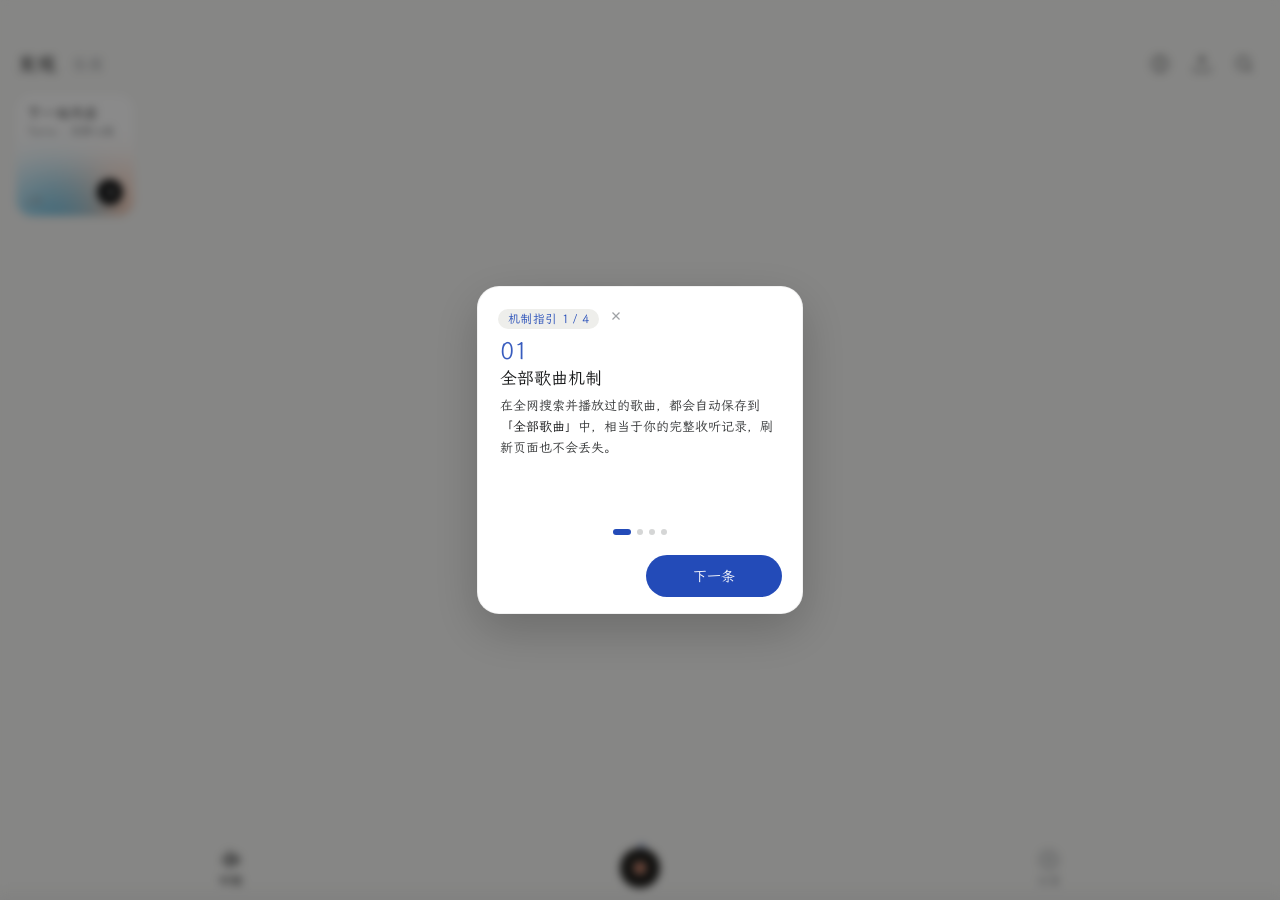
==== commit 25b80f9f: "fix: purge ghost lyrics data, instant lyric reset on switch, and robust no-lyric fallback" ====
--- a/android/app/src/main/assets/index.html
+++ b/android/app/src/main/assets/index.html
@@ -3868,8 +3868,8 @@
         <svg viewBox="0 0 24 24"><polyline points="6 9 12 15 18 9"/></svg>
       </button>
       <div class="header-title-box">
-        <div class="song-main-title" id="fullPlayerSongTitle">空谷幽兰</div>
-        <div class="song-main-artist" id="fullPlayerArtist">系统演示</div>
+        <div class="song-main-title" id="fullPlayerSongTitle">灵犀音乐</div>
+        <div class="song-main-artist" id="fullPlayerArtist">随心聆听</div>
       </div>
       <button class="header-btn btn-heart" id="topHeartBtn" onclick="toggleFavCurrent()" title="收藏">
         <svg viewBox="0 0 24 24"><path d="M20.84 4.61a5.5 5.5 0 0 0-7.78 0L12 5.67l-1.06-1.06a5.5 5.5 0 0 0-7.78 7.78l1.06 1.06L12 21.23l7.78-7.78 1.06-1.06a5.5 5.5 0 0 0 0-7.78z"/></svg>
@@ -3897,8 +3897,8 @@
 
       <div class="lyrics-simple-preview" id="simpleLyricsBox" onclick="openPureLyricsView()">
         <div class="preview-scroll-track" id="previewScrollTrack">
-          <div class="lyric-row-main" id="previewMainLyric"><span class="lyric-text-body">谁家的枝头鸟儿成双对</span></div>
-          <div class="lyric-row-sub" id="previewSubLyric">蝴蝶翩翩飞</div>
+          <div class="lyric-row-main" id="previewMainLyric"><span class="lyric-text-body">灵犀音乐</span></div>
+          <div class="lyric-row-sub" id="previewSubLyric" style="display:none;"></div>
         </div>
       </div>
 
@@ -4725,18 +4725,7 @@
 
 loadPersistedData();
 
-let LYRICS_DATA = [
-  { time: 0, duration: 5, text: "空谷幽兰 - 系统演示" },
-  { time: 5, duration: 13, text: "谁家的枝头鸟儿成双对" },
-  { time: 18, duration: 14, text: "蝴蝶翩翩飞" },
-  { time: 32, duration: 18, text: "晨光渐照，微风拂过" },
-  { time: 50, duration: 22, text: "琴声悠扬，旋律轻快" },
-  { time: 72, duration: 24, text: "漫步在林间小道，听泉水叮咚" },
-  { time: 96, duration: 26, text: "看天空白云流动，惬意舒适" },
-  { time: 122, duration: 26, text: "伴着动听的音乐，沉浸其中" },
-  { time: 148, duration: 24, text: "随心聆听每一刻美好旋律" },
-  { time: 172, duration: 14, text: "音乐停歇，余音仍在耳畔回响" }
-];
+let LYRICS_DATA = [];
 
 // 全局移动端幽灵穿透（Ghost Click）防范拦截引擎
 let ghostClickBlockUntil = 0;
@@ -5563,6 +5552,7 @@
   if (!song) return;
   currentSec = 0;
   if (typeof resetPlaybackClock === "function") resetPlaybackClock(0);
+  if (typeof resetLyricStateOnSongSwitch === 'function') resetLyricStateOnSongSwitch(song);
 
   // 发现页顶部推荐曲目联动：当前歌曲若为推荐曲目，唱片自动平滑滚入正方形卡片
   if (topRecommendedTracks && topRecommendedTracks.length > 0) {
@@ -5642,9 +5632,15 @@
     displayedPreviewIdx = -1;
     initLyricsList();
     syncCurrentLyricToDesktop();
+  } else if (song.isLocal && !cachedLrc) {
+    // 本地导入歌曲且未内嵌/无本地歌词缓存：绝不拖延、绝不跟随上一首，立即呈现干净的暂无歌词状态
+    setNoLyricsState(song, '此歌曲暂无同步歌词');
+    const cleanTitle = (typeof formatCleanTitle === 'function') ? formatCleanTitle(song.title || '') : (song.title || '');
+    if (cleanTitle && cleanTitle !== '未知曲目' && cleanTitle.length >= 2) {
+      loadBestAvailableLyric(song);
+    }
   } else {
-    // 存量普通单行 LRC、旧缓存或无缓存：绝不提前刷上屏幕导致一长句排版！
-    // 立即启动宣纸水墨过场微光动效，后台优先拉取 QRC / KRC 商业逐字排版
+    // 存量普通单行 LRC、旧缓存或无缓存：启动宣纸水墨过场微光动效，后台优先拉取逐字排版
     showLyricTransitionAnimation(song);
     if (cachedLrc && !hasWordLyric) {
       upgradeLyricToWordLevel(song, cachedLrc);
@@ -6937,7 +6933,22 @@
 /* 存量普通 LRC 后台升级：拉取商业/词级逐字歌词（QRC 优先，KRC 备选），与网易云锚点逐行对齐后无缝替换当前歌词与缓存 */
 async function upgradeLyricToWordLevel(song, anchorRawHint) {
   if (!song || !song.title) return;
-  if (isKrcRecentlyAttempted(song)) return;
+  if (isKrcRecentlyAttempted(song)) {
+    if (anchorRawHint) {
+      const fallbackParsed = parseLrc(anchorRawHint);
+      if (fallbackParsed && fallbackParsed.length) {
+        isLyricLoadingTransition = false;
+        LYRICS_DATA = fallbackParsed;
+        lastActiveIdx = -1;
+        displayedPreviewIdx = -1;
+        initLyricsList();
+        syncCurrentLyricToDesktop();
+        return;
+      }
+    }
+    setNoLyricsState(song);
+    return;
+  }
 
   // 1. 优先尝试 QQ 音乐商业级 QRC 歌词（真发声轴，含小节发音留白，彻底杜绝首字冒头）
   let wordLrcText = await fetchQrcWordLyric(song.title, song.artist, song.duration || 0);
@@ -6946,7 +6957,7 @@
     wordLrcText = await fetchKrcWordLyric(song.title, song.artist, song.duration || 0);
   }
 
-  // 3. 两种逐字源均落空时才记入冷却表
+  // 3. 两种逐字源均落空时才记入冷却表并安全回退
   if (!wordLrcText) {
     markKrcAttempt(song);
     if (anchorRawHint) {
@@ -6958,13 +6969,31 @@
         displayedPreviewIdx = -1;
         initLyricsList();
         syncCurrentLyricToDesktop();
+        return;
       }
     }
+    setNoLyricsState(song);
     return;
   }
 
   const parsed = parseLrc(wordLrcText);
-  if (!parsed || !parsed.length || !parsed.some(l => l.words && l.words.length > 0)) return;
+  if (!parsed || !parsed.length || !parsed.some(l => l.words && l.words.length > 0)) {
+    if (anchorRawHint) {
+      const fallbackParsed = parseLrc(anchorRawHint);
+      if (fallbackParsed && fallbackParsed.length) {
+        isLyricLoadingTransition = false;
+        LYRICS_DATA = fallbackParsed;
+        lastActiveIdx = -1;
+        displayedPreviewIdx = -1;
+        initLyricsList();
+        syncCurrentLyricToDesktop();
+        return;
+      }
+    }
+    setNoLyricsState(song);
+    return;
+  }
+
   const curSong = currentPlaybackQueue[currentIndex];
   if (!curSong || (curSong.id !== song.id && curSong.title !== song.title)) return;
   const anchorRaw = anchorRawHint || await fetchAnchorRawLrc(song);
@@ -6983,39 +7012,51 @@
 
 /* 无缓存歌曲的最优歌词装载：QRC 商业级逐字优先，酷狗 KRC 备选，失败回退全网普通 LRC 链路 */
 async function loadBestAvailableLyric(song) {
-  if (song.title && !isKrcRecentlyAttempted(song)) {
-    // 1. 优先尝试 QQ 音乐商业级 QRC
-    let wordLrcText = await fetchQrcWordLyric(song.title, song.artist, song.duration || 0);
-    // 2. 备选尝试酷狗 KRC
-    if (!wordLrcText) {
-      wordLrcText = await fetchKrcWordLyric(song.title, song.artist, song.duration || 0);
-    }
-    const curSong = currentPlaybackQueue[currentIndex];
-    if (wordLrcText && curSong && (curSong.id === song.id || curSong.title === song.title)) {
-      const parsed = parseLrc(wordLrcText);
-      if (parsed && parsed.length && parsed.some(l => l.words && l.words.length > 0)) {
-        const anchorRaw = await fetchAnchorRawLrc(song);
-        const stillActive = currentPlaybackQueue[currentIndex];
-        if (!stillActive || (stillActive.id !== song.id && stillActive.title !== song.title)) return;
-        const merged = anchorRaw ? mergeKrcWithAnchorLyric(wordLrcText, anchorRaw, song.duration || 0) : { text: wordLrcText, matched: 0 };
-        const finalText = merged.matched > 0 ? '[krc-anchor:8]\n' + merged.text : wordLrcText;
-        isLyricLoadingTransition = false;
-        LYRICS_DATA = parseLrc(finalText) || parsed;
-        lastActiveIdx = -1;
-        displayedPreviewIdx = -1;
-        initLyricsList();
-        syncCurrentLyricToDesktop();
-        saveLyricToCache(song.title, song.artist, finalText);
-        stillActive.lrc = finalText;
-        persistData();
-        return;
+  try {
+    if (song.title && !isKrcRecentlyAttempted(song)) {
+      // 1. 优先尝试 QQ 音乐商业级 QRC
+      let wordLrcText = await fetchQrcWordLyric(song.title, song.artist, song.duration || 0);
+      // 2. 备选尝试酷狗 KRC
+      if (!wordLrcText) {
+        wordLrcText = await fetchKrcWordLyric(song.title, song.artist, song.duration || 0);
       }
-    } else if (!wordLrcText) {
-      markKrcAttempt(song);
-    }
-  }
-  if (song.onlineId) fetchLyricForSong(song.onlineId, song.title, song.source || 'netease', song.artist);
-  else if (song.title) fetchLyricForSong('', song.title, 'netease', song.artist);
+      const curSong = currentPlaybackQueue[currentIndex];
+      if (wordLrcText && curSong && (curSong.id === song.id || curSong.title === song.title)) {
+        const parsed = parseLrc(wordLrcText);
+        if (parsed && parsed.length && parsed.some(l => l.words && l.words.length > 0)) {
+          const anchorRaw = await fetchAnchorRawLrc(song);
+          const stillActive = currentPlaybackQueue[currentIndex];
+          if (!stillActive || (stillActive.id !== song.id && stillActive.title !== song.title)) return;
+          const merged = anchorRaw ? mergeKrcWithAnchorLyric(wordLrcText, anchorRaw, song.duration || 0) : { text: wordLrcText, matched: 0 };
+          const finalText = merged.matched > 0 ? '[krc-anchor:8]\n' + merged.text : wordLrcText;
+          isLyricLoadingTransition = false;
+          LYRICS_DATA = parseLrc(finalText) || parsed;
+          lastActiveIdx = -1;
+          displayedPreviewIdx = -1;
+          initLyricsList();
+          syncCurrentLyricToDesktop();
+          saveLyricToCache(song.title, song.artist, finalText);
+          stillActive.lrc = finalText;
+          persistData();
+          return;
+        }
+      } else if (!wordLrcText) {
+        markKrcAttempt(song);
+      }
+    }
+    if (song.onlineId) {
+      await fetchLyricForSong(song.onlineId, song.title, song.source || 'netease', song.artist);
+    } else if (song.title) {
+      await fetchLyricForSong('', song.title, 'netease', song.artist);
+    } else {
+      setNoLyricsState(song, '此歌曲暂无同步歌词');
+    }
+  } catch(e) {
+    console.warn('loadBestAvailableLyric error:', e);
+    setNoLyricsState(song, '此歌曲暂无同步歌词');
+  } finally {
+    isLyricLoadingTransition = false;
+  }
 }
 
 /* 纯净抓取网易云系普通 LRC 原文（不做任何 UI 副作用），供歌词链路与 KRC 锚点对齐复用 */
@@ -7062,26 +7103,39 @@
     try {
       const cleanTitle = (typeof formatCleanTitle === 'function') ? formatCleanTitle(songTitle) : songTitle;
       const cleanArtist = (typeof formatCleanArtist === 'function') ? formatCleanArtist(artistName || '') : (artistName || '');
-      const q = encodeURIComponent(`${cleanTitle} ${cleanArtist}`.trim());
-      const searchUrl = `${currentApiBase}?types=search&source=netease&name=${q}&count=5&pages=1`;
-      const sRes = await universalFetch(searchUrl, { timeout: 3500 });
-      if (sRes && sRes.ok) {
-        const list = await sRes.json();
-        if (Array.isArray(list) && list.length > 0) {
-          for (const item of list) {
-            const candId = item.id || item.url_id;
-            if (candId && String(candId) !== String(songId)) {
-              try {
-                const candLrcUrl = `${currentApiBase}?types=lyric&id=${candId}&source=netease`;
-                const cRes = await universalFetch(candLrcUrl, { timeout: 3000 });
-                if (cRes && cRes.ok) {
-                  const cData = await cRes.json();
-                  if (cData && cData.lyric && typeof cData.lyric === 'string' && cData.lyric.includes('[')) {
-                    rawLrc = cData.lyric;
-                    break;
+      const titleHintMatch = String(songTitle || '').match(/[\(（]([^\)）]{2,8})[\)）]/);
+      const titleHint = titleHintMatch ? titleHintMatch[1] : '';
+
+      // 依次检索：1.歌名+歌手；2.歌名+原唱副标（如后弦）；3.纯歌名
+      const queries = [
+        `${cleanTitle} ${cleanArtist}`.trim(),
+        titleHint ? `${cleanTitle} ${titleHint}`.trim() : '',
+        cleanTitle
+      ].filter((v, idx, arr) => v && arr.indexOf(v) === idx);
+
+      for (const queryStr of queries) {
+        if (rawLrc) break;
+        const q = encodeURIComponent(queryStr);
+        const searchUrl = `${currentApiBase}?types=search&source=netease&name=${q}&count=5&pages=1`;
+        const sRes = await universalFetch(searchUrl, { timeout: 3000 });
+        if (sRes && sRes.ok) {
+          const list = await sRes.json();
+          if (Array.isArray(list) && list.length > 0) {
+            for (const item of list) {
+              const candId = item.id || item.url_id;
+              if (candId) {
+                try {
+                  const candLrcUrl = `${currentApiBase}?types=lyric&id=${candId}&source=netease`;
+                  const cRes = await universalFetch(candLrcUrl, { timeout: 2500 });
+                  if (cRes && cRes.ok) {
+                    const cData = await cRes.json();
+                    if (cData && cData.lyric && typeof cData.lyric === 'string' && cData.lyric.includes('[')) {
+                      rawLrc = cData.lyric;
+                      break;
+                    }
                   }
-                }
-              } catch(e) {}
+                } catch(e) {}
+              }
             }
           }
         }
@@ -7306,16 +7360,11 @@
     }
 
     // 默认简雅歌词占位（坚决解除过渡加载状态）
-    isLyricLoadingTransition = false;
-    LYRICS_DATA = [
-      { time: 0, duration: 6, text: `《${songTitle || '当前歌曲'}》` },
-      { time: 6, duration: 15, text: "正在播放网络歌曲" },
-      { time: 21, duration: 25, text: "此歌曲暂无同步歌词" }
-    ];
-    lastActiveIdx = -1;
-    initLyricsList();
+    const targetSong = activeSong || curSong || { title: songTitle, artist: songArtist };
+    setNoLyricsState(targetSong, '此歌曲暂无同步歌词');
   } catch(err) {
     console.warn("fetchLyricForSong error:", err);
+    setNoLyricsState(curSong || { title: songTitle, artist: songArtist }, '此歌曲暂无同步歌词');
   } finally {
     isLyricLoadingTransition = false;
   }
@@ -10792,25 +10841,19 @@
 /* 纯净歌词加载占位：直接呈现一行普通歌词“歌词正在加载中…”，期间隐藏所有其他歌词 */
 let lyricLoadingWatchdogTimer = null;
 
-function showLyricTransitionAnimation(song) {
+/* 切歌触发时刻第 1 毫秒强制彻底重置歌词上下文与 DOM 渲染状态 */
+function resetLyricStateOnSongSwitch(song) {
+  if (lyricLoadingWatchdogTimer) {
+    clearTimeout(lyricLoadingWatchdogTimer);
+    lyricLoadingWatchdogTimer = null;
+  }
   isLyricLoadingTransition = true;
-  if (lyricLoadingWatchdogTimer) clearTimeout(lyricLoadingWatchdogTimer);
-  // 保险看门狗：最长等待 4 秒，若因全网无歌词或接口超时未正常结束，自动降级解除加载状态
-  lyricLoadingWatchdogTimer = setTimeout(() => {
-    if (isLyricLoadingTransition) {
-      isLyricLoadingTransition = false;
-      const s = currentPlaybackQueue[currentIndex] || song;
-      LYRICS_DATA = [
-        { time: 0, duration: 6, text: `《${(s && s.title) || '当前歌曲'}》` },
-        { time: 6, duration: 15, text: "正在播放网络歌曲" },
-        { time: 21, duration: 25, text: "此歌曲暂无同步歌词" }
-      ];
-      lastActiveIdx = -1;
-      initLyricsList();
-    }
-  }, 4000);
-
-  // 1. 唱片机下方预览歌词区域：只留一行普通歌词，彻底隐藏副歌词
+  LYRICS_DATA = [];
+  lastActiveIdx = -1;
+  appliedActiveIdx = -99;
+  displayedPreviewIdx = -1;
+  activeLyricLineEl = null;
+
   const previewMain = document.getElementById('previewMainLyric');
   const previewSub = document.getElementById('previewSubLyric');
   const track = document.getElementById('previewScrollTrack');
@@ -10822,6 +10865,7 @@
     previewMain.style.transition = 'none';
     previewMain.style.opacity = '0.7';
     previewMain.classList.remove('pending');
+    previewMain.style.setProperty('--fill-pct', '0%');
     previewMain.innerHTML = '<span class="lyric-text-body">歌词正在加载中…</span>';
   }
   if (previewSub) {
@@ -10831,13 +10875,12 @@
     previewSub.textContent = '';
   }
 
-  // 2. 全屏纯歌词滚动容器：隐藏其他歌词，仅居中显示这一行
   const container = document.getElementById('lyricsItemsList');
   if (container) {
     container.innerHTML = '<div class="lyric-line-item active" style="pointer-events:none; opacity:0.7;"><span class="lyric-text-body">歌词正在加载中…</span></div>';
-  }
-
-  // 3. 桌面与原生悬浮歌词同步为纯净加载行
+    container.scrollTop = 0;
+  }
+
   if (window.AndroidBridge && window.AndroidBridge.setNativeLyrics) {
     try {
       window.AndroidBridge.setNativeLyrics(JSON.stringify([{ time: 0, text: '歌词正在加载中…' }]));
@@ -10845,15 +10888,84 @@
   }
 }
 
+/* 确定性无歌词安全状态（本地无词或网络未匹配时立即平稳落袋） */
+function setNoLyricsState(song, reasonText = '此歌曲暂无同步歌词') {
+  if (lyricLoadingWatchdogTimer) {
+    clearTimeout(lyricLoadingWatchdogTimer);
+    lyricLoadingWatchdogTimer = null;
+  }
+  isLyricLoadingTransition = false;
+  LYRICS_DATA = [
+    { time: 0, duration: 99999, text: reasonText, cleanText: reasonText }
+  ];
+  lastActiveIdx = -1;
+  appliedActiveIdx = -99;
+  displayedPreviewIdx = -1;
+  activeLyricLineEl = null;
+
+  const previewMain = document.getElementById('previewMainLyric');
+  const previewSub = document.getElementById('previewSubLyric');
+  const track = document.getElementById('previewScrollTrack');
+  if (track) {
+    track.style.transition = 'none';
+    track.style.transform = 'translateY(0)';
+  }
+  if (previewMain) {
+    previewMain.style.transition = 'none';
+    previewMain.style.opacity = '0.6';
+    previewMain.classList.remove('pending');
+    previewMain.style.setProperty('--fill-pct', '0%');
+    previewMain.innerHTML = '<span class="lyric-text-body">暂无歌词</span>';
+  }
+  if (previewSub) {
+    previewSub.style.transition = 'none';
+    previewSub.style.transform = 'none';
+    previewSub.style.display = 'none';
+    previewSub.textContent = '';
+  }
+
+  const container = document.getElementById('lyricsItemsList');
+  if (container) {
+    container.innerHTML = `
+      <div class="lyric-line-item active" style="pointer-events:none; opacity:0.6; text-align:center;">
+        <span class="lyric-text-body">${reasonText}</span>
+      </div>
+    `;
+    container.scrollTop = 0;
+  }
+
+  if (window.AndroidBridge && window.AndroidBridge.setNativeLyrics) {
+    try {
+      window.AndroidBridge.setNativeLyrics(JSON.stringify([{ time: 0, text: reasonText }]));
+    } catch(e) {}
+  }
+}
+
+function showLyricTransitionAnimation(song) {
+  resetLyricStateOnSongSwitch(song);
+
+  // 保险看门狗：最长等待 3.5 秒，若因全网无歌词或接口超时未正常结束，自动降级解除加载状态
+  lyricLoadingWatchdogTimer = setTimeout(() => {
+    if (isLyricLoadingTransition) {
+      const s = currentPlaybackQueue[currentIndex] || song;
+      setNoLyricsState(s, '此歌曲暂无同步歌词');
+    }
+  }, 3500);
+}
+
 function initLyricsList() {
   if (lyricLoadingWatchdogTimer) {
     clearTimeout(lyricLoadingWatchdogTimer);
     lyricLoadingWatchdogTimer = null;
   }
   isLyricLoadingTransition = false;
+  if (!LYRICS_DATA || LYRICS_DATA.length === 0) {
+    setNoLyricsState(currentPlaybackQueue[currentIndex]);
+    return;
+  }
   const previewSub = document.getElementById('previewSubLyric');
   if (previewSub) {
-    previewSub.style.display = '';
+    previewSub.style.display = (LYRICS_DATA.length > 1) ? '' : 'none';
   }
   const container = document.getElementById('lyricsItemsList');
   container.innerHTML = LYRICS_DATA.map((item, idx) => `
@@ -10932,6 +11044,14 @@
   document.getElementById('turntableBox').style.display = 'none';
   document.getElementById('simpleLyricsBox').style.display = 'none';
   document.getElementById('pureLyricsContainer').classList.add('active');
+  const container = document.getElementById('lyricsItemsList');
+  if (container && (!container.children || container.children.length === 0)) {
+    if (isLyricLoadingTransition) {
+      container.innerHTML = '<div class="lyric-line-item active" style="pointer-events:none; opacity:0.7;"><span class="lyric-text-body">歌词正在加载中…</span></div>';
+    } else {
+      container.innerHTML = '<div class="lyric-line-item active" style="pointer-events:none; opacity:0.6; text-align:center;"><span class="lyric-text-body">此歌曲暂无同步歌词</span></div>';
+    }
+  }
   setTimeout(() => scrollActiveLyricToCenter(), 60);
 }
 
@@ -11260,6 +11380,7 @@
 
 function updateLyricProgressSmooth(forcedIdx, sampledSec) {
   if (document.hidden) return; // 切后台彻底跳过歌词 DOM 渲染与重排计算
+  if (isLyricLoadingTransition) return; // 过渡加载中坚决禁止任何歌词计算与预览覆盖！
   if (!LYRICS_DATA || LYRICS_DATA.length === 0) return;
   const rawTime = (typeof sampledSec === 'number' && sampledSec >= 0) ? sampledSec
     : ((typeof getAccuratePlaybackSec === 'function') ? getAccuratePlaybackSec() : currentSec);
@@ -14456,8 +14577,8 @@
 /* ================== 原生 ID3v2 标签解析（提取内嵌 APIC 封面与信息） ================== */
 function extractID3CoverAndMetadata(file) {
   return new Promise((resolve) => {
-    if (!file) return resolve({ title: '', artist: '', coverUrl: '', coverBlob: null });
-    const slice = file.slice(0, 256 * 1024);
+    if (!file) return resolve({ title: '', artist: '', coverUrl: '', coverBlob: null, lrc: '' });
+    const slice = file.slice(0, 1024 * 1024);
     const reader = new FileReader();
 
     reader.onload = function(e) {
@@ -14467,7 +14588,8 @@
         title: '',
         artist: '',
         coverUrl: '',
-        coverBlob: null
+        coverBlob: null,
+        lrc: ''
       };
 
       try {
@@ -14521,6 +14643,8 @@
               result.coverUrl = coverInfo.url;
               result.coverBlob = coverInfo.blob;
             }
+          } else if (frameId === 'USLT' && !result.lrc) {
+            result.lrc = decodeUsltFrame(view, frameBodyOffset, frameSize);
           }
 
           offset += 10 + frameSize;
@@ -14538,6 +14662,47 @@
 
     reader.readAsArrayBuffer(slice);
   });
+}
+
+function decodeUsltFrame(view, offset, size) {
+  if (size <= 5) return '';
+  const encoding = view.getUint8(offset);
+  let pos = offset + 4; // 跳过 1 字节编码 + 3 字节语言代码
+  const maxPos = offset + size;
+
+  // 跨过以 null 结尾的内容描述符（Content Descriptor）
+  if (encoding === 1 || encoding === 2) {
+    while (pos + 1 < maxPos) {
+      if (view.getUint8(pos) === 0 && view.getUint8(pos + 1) === 0) {
+        pos += 2;
+        break;
+      }
+      pos += 2;
+    }
+  } else {
+    while (pos < maxPos) {
+      if (view.getUint8(pos) === 0) {
+        pos += 1;
+        break;
+      }
+      pos += 1;
+    }
+  }
+
+  if (pos >= maxPos) return '';
+  const bytes = new Uint8Array(view.buffer, pos, maxPos - pos);
+  try {
+    if (encoding === 0) {
+      return new TextDecoder('latin1').decode(bytes).replace(/\0+$/, '').trim();
+    } else if (encoding === 1) {
+      return new TextDecoder('utf-16').decode(bytes).replace(/\0+$/, '').trim();
+    } else if (encoding === 2) {
+      return new TextDecoder('utf-16be').decode(bytes).replace(/\0+$/, '').trim();
+    } else if (encoding === 3) {
+      return new TextDecoder('utf-8').decode(bytes).replace(/\0+$/, '').trim();
+    }
+  } catch(e) {}
+  return '';
 }
 
 function decodeTextFrame(view, offset, size) {
@@ -14638,6 +14803,7 @@
       // 原生环境存系统持久授权的 content 地址（重启后仍可播放）；纯网页环境回退 blob（仅当次会话有效）
       fileUrl: (pickedUris && pickedUris[i]) ? pickedUris[i] : URL.createObjectURL(file),
       cover: coverUrl,
+      lrc: (meta && meta.lrc) ? meta.lrc : '',
       isLocal: true,
       isFav: false
     };
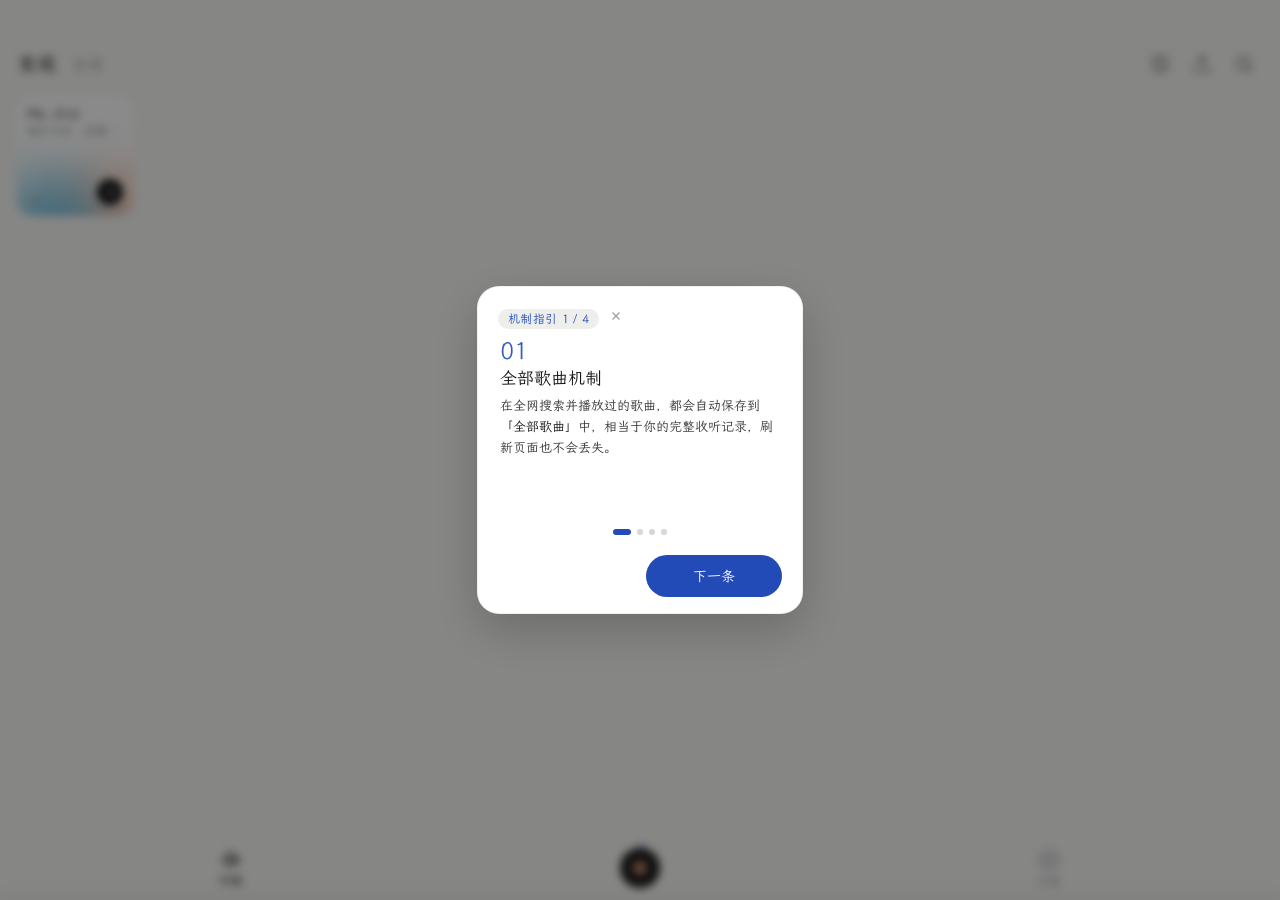
==== commit a6294a6b: "fix: fast direct lyric loading with 2.5s hard deadline and guaranteed no-lyric fallback" ====
--- a/android/app/src/main/assets/index.html
+++ b/android/app/src/main/assets/index.html
@@ -6495,6 +6495,8 @@
 
   // 立即滑出全屏播放页与黑胶唱片
   openedPlayerFromSearch = true;
+  if (typeof resetLyricStateOnSongSwitch === 'function') resetLyricStateOnSongSwitch(trackObj);
+  if (typeof showLyricTransitionAnimation === 'function') showLyricTransitionAnimation(trackObj);
   openPlayerFull();
   updateUI();
   if (initialCover) {
@@ -7010,62 +7012,105 @@
   persistData();
 }
 
-/* 无缓存歌曲的最优歌词装载：QRC 商业级逐字优先，酷狗 KRC 备选，失败回退全网普通 LRC 链路 */
+/* 最优歌词极速装载：直源极速拉取优先（0.3秒上屏），后台静默升级逐字，最长 2.5 秒全局硬性熔断 */
 async function loadBestAvailableLyric(song) {
+  if (!song) return;
+  const currentSongSnapshot = song;
+
+  // 全局硬性看门狗：最长 2.5 秒，若未能装填出任何歌词，强制收敛为“暂无歌词”，绝不永久加载！
+  const masterTimeout = setTimeout(() => {
+    if (isLyricLoadingTransition) {
+      const cur = currentPlaybackQueue[currentIndex] || currentSongSnapshot;
+      setNoLyricsState(cur, '此歌曲暂无同步歌词');
+    }
+  }, 2500);
+
   try {
+    // 1. 若为在线曲目（具备 onlineId），先极速拉取直源歌词（通常仅需 200-400ms）
+    let directLrc = '';
+    if (song.onlineId) {
+      try {
+        directLrc = await fetchRawLrcFromNet(song.onlineId, song.title, song.source || 'netease', song.artist);
+      } catch(e) {}
+    }
+
+    const curSong = currentPlaybackQueue[currentIndex];
+    if (!curSong || (curSong.id !== song.id && curSong.title !== song.title)) {
+      return;
+    }
+
+    // 若直源歌词已秒级拉取成功，立即解除加载状态并上屏！
+    if (directLrc) {
+      const parsedDirect = parseLrc(directLrc);
+      if (parsedDirect && parsedDirect.length) {
+        clearTimeout(masterTimeout);
+        isLyricLoadingTransition = false;
+        LYRICS_DATA = parsedDirect;
+        lastActiveIdx = -1;
+        displayedPreviewIdx = -1;
+        initLyricsList();
+        syncCurrentLyricToDesktop();
+        curSong.lrc = directLrc;
+        saveLyricToCache(curSong.title, curSong.artist, directLrc);
+        persistData();
+
+        // 在后台静默尝试升级为 QRC/KRC 逐字，绝不阻塞当前界面显示
+        upgradeLyricToWordLevel(curSong, directLrc);
+        return;
+      }
+    }
+
+    // 2. 若直源无歌词（如本地曲目或无 onlineId），尝试快速匹配 QRC/KRC 逐字
     if (song.title && !isKrcRecentlyAttempted(song)) {
-      // 1. 优先尝试 QQ 音乐商业级 QRC
       let wordLrcText = await fetchQrcWordLyric(song.title, song.artist, song.duration || 0);
-      // 2. 备选尝试酷狗 KRC
       if (!wordLrcText) {
         wordLrcText = await fetchKrcWordLyric(song.title, song.artist, song.duration || 0);
       }
-      const curSong = currentPlaybackQueue[currentIndex];
-      if (wordLrcText && curSong && (curSong.id === song.id || curSong.title === song.title)) {
+      const stillActive = currentPlaybackQueue[currentIndex];
+      if (wordLrcText && stillActive && (stillActive.id === song.id || stillActive.title === song.title)) {
         const parsed = parseLrc(wordLrcText);
         if (parsed && parsed.length && parsed.some(l => l.words && l.words.length > 0)) {
-          const anchorRaw = await fetchAnchorRawLrc(song);
-          const stillActive = currentPlaybackQueue[currentIndex];
-          if (!stillActive || (stillActive.id !== song.id && stillActive.title !== song.title)) return;
-          const merged = anchorRaw ? mergeKrcWithAnchorLyric(wordLrcText, anchorRaw, song.duration || 0) : { text: wordLrcText, matched: 0 };
-          const finalText = merged.matched > 0 ? '[krc-anchor:8]\n' + merged.text : wordLrcText;
+          clearTimeout(masterTimeout);
           isLyricLoadingTransition = false;
-          LYRICS_DATA = parseLrc(finalText) || parsed;
+          LYRICS_DATA = parsed;
           lastActiveIdx = -1;
           displayedPreviewIdx = -1;
           initLyricsList();
           syncCurrentLyricToDesktop();
-          saveLyricToCache(song.title, song.artist, finalText);
-          stillActive.lrc = finalText;
+          saveLyricToCache(stillActive.title, stillActive.artist, wordLrcText);
+          stillActive.lrc = wordLrcText;
           persistData();
           return;
         }
-      } else if (!wordLrcText) {
-        markKrcAttempt(song);
       }
     }
-    if (song.onlineId) {
-      await fetchLyricForSong(song.onlineId, song.title, song.source || 'netease', song.artist);
-    } else if (song.title) {
-      await fetchLyricForSong('', song.title, 'netease', song.artist);
+
+    // 3. 兜底通用反查
+    if (song.title) {
+      await fetchLyricForSong(song.onlineId || '', song.title, song.source || 'netease', song.artist);
     } else {
-      setNoLyricsState(song, '此歌曲暂无同步歌词');
+      setNoLyricsState(curSong, '此歌曲暂无同步歌词');
     }
   } catch(e) {
     console.warn('loadBestAvailableLyric error:', e);
-    setNoLyricsState(song, '此歌曲暂无同步歌词');
+    const cur = currentPlaybackQueue[currentIndex] || currentSongSnapshot;
+    setNoLyricsState(cur, '此歌曲暂无同步歌词');
   } finally {
-    isLyricLoadingTransition = false;
-  }
-}
-
-/* 纯净抓取网易云系普通 LRC 原文（不做任何 UI 副作用），供歌词链路与 KRC 锚点对齐复用 */
+    clearTimeout(masterTimeout);
+    if (isLyricLoadingTransition) {
+      const cur = currentPlaybackQueue[currentIndex] || currentSongSnapshot;
+      setNoLyricsState(cur, '此歌曲暂无同步歌词');
+    }
+  }
+}
+
+/* 纯净抓取网易云系普通 LRC 原文（短超时、防阻塞），供歌词链路复用 */
 async function fetchRawLrcFromNet(songId, songTitle, source = 'netease', artistName = '') {
   let rawLrc = '';
   if (songId) {
     try {
       const apiLrcUrl = `${currentApiBase}?types=lyric&id=${songId}&source=${source}`;
-      const res = await universalFetch(apiLrcUrl, { timeout: 3500 });
+      const res = await universalFetch(apiLrcUrl, { timeout: 2500 });
       if (res && res.ok) {
         const data = await res.json();
         if (data && data.lyric && typeof data.lyric === 'string' && data.lyric.includes('[')) {
@@ -7077,7 +7122,7 @@
     if (!rawLrc) {
       try {
         const lyricApi = `https://music.163.com/api/song/lyric?id=${songId}&lv=1&kv=1&tv=-1`;
-        const res = await universalFetch(lyricApi, { timeout: 3000 });
+        const res = await universalFetch(lyricApi, { timeout: 2000 });
         if (res && res.ok) {
           const data = await res.json();
           if (data && data.lrc && data.lrc.lyric && data.lrc.lyric.includes('[')) {
@@ -7086,16 +7131,6 @@
         }
       } catch(e) {}
     }
-
-    if (!rawLrc) {
-      try {
-        const res = await universalFetch(`https://api.injahow.cn/meting/?server=${source}&type=lrc&id=${songId}`, { timeout: 3000 });
-        if (res && res.ok) {
-          const text = await res.text();
-          if (text && text.includes('[') && !text.includes('请求次数已达上限')) rawLrc = text;
-        }
-      } catch(e) {}
-    }
   }
 
   // 关键兜底：如果直查无果（或 songId 缺失/失效/小众翻唱源），按歌名与歌手全网反查网易云对应歌词！
@@ -7106,36 +7141,50 @@
       const titleHintMatch = String(songTitle || '').match(/[\(（]([^\)）]{2,8})[\)）]/);
       const titleHint = titleHintMatch ? titleHintMatch[1] : '';
 
-      // 依次检索：1.歌名+歌手；2.歌名+原唱副标（如后弦）；3.纯歌名
-      const queries = [
-        `${cleanTitle} ${cleanArtist}`.trim(),
-        titleHint ? `${cleanTitle} ${titleHint}`.trim() : '',
-        cleanTitle
-      ].filter((v, idx, arr) => v && arr.indexOf(v) === idx);
-
-      for (const queryStr of queries) {
-        if (rawLrc) break;
-        const q = encodeURIComponent(queryStr);
-        const searchUrl = `${currentApiBase}?types=search&source=netease&name=${q}&count=5&pages=1`;
-        const sRes = await universalFetch(searchUrl, { timeout: 3000 });
-        if (sRes && sRes.ok) {
-          const list = await sRes.json();
-          if (Array.isArray(list) && list.length > 0) {
-            for (const item of list) {
-              const candId = item.id || item.url_id;
-              if (candId) {
-                try {
-                  const candLrcUrl = `${currentApiBase}?types=lyric&id=${candId}&source=netease`;
-                  const cRes = await universalFetch(candLrcUrl, { timeout: 2500 });
-                  if (cRes && cRes.ok) {
-                    const cData = await cRes.json();
-                    if (cData && cData.lyric && typeof cData.lyric === 'string' && cData.lyric.includes('[')) {
-                      rawLrc = cData.lyric;
-                      break;
-                    }
+      const queryStr = `${cleanTitle} ${cleanArtist}`.trim();
+      const q = encodeURIComponent(queryStr);
+      const searchUrl = `${currentApiBase}?types=search&source=netease&name=${q}&count=3&pages=1`;
+      const sRes = await universalFetch(searchUrl, { timeout: 2500 });
+      if (sRes && sRes.ok) {
+        const list = await sRes.json();
+        if (Array.isArray(list) && list.length > 0) {
+          for (const item of list.slice(0, 2)) {
+            const candId = item.id || item.url_id;
+            if (candId) {
+              try {
+                const candLrcUrl = `${currentApiBase}?types=lyric&id=${candId}&source=netease`;
+                const cRes = await universalFetch(candLrcUrl, { timeout: 2000 });
+                if (cRes && cRes.ok) {
+                  const cData = await cRes.json();
+                  if (cData && cData.lyric && typeof cData.lyric === 'string' && cData.lyric.includes('[')) {
+                    rawLrc = cData.lyric;
+                    break;
                   }
-                } catch(e) {}
-              }
+                }
+              } catch(e) {}
+            }
+          }
+        }
+      }
+
+      // 若带副标（如后弦）且前次未找到，尝试按副标极速反查一次
+      if (!rawLrc && titleHint) {
+        const q2 = encodeURIComponent(`${cleanTitle} ${titleHint}`.trim());
+        const sRes2 = await universalFetch(`${currentApiBase}?types=search&source=netease&name=${q2}&count=2&pages=1`, { timeout: 2000 });
+        if (sRes2 && sRes2.ok) {
+          const list2 = await sRes2.json();
+          if (Array.isArray(list2) && list2.length > 0) {
+            const candId = list2[0].id || list2[0].url_id;
+            if (candId) {
+              try {
+                const cRes = await universalFetch(`${currentApiBase}?types=lyric&id=${candId}&source=netease`, { timeout: 2000 });
+                if (cRes && cRes.ok) {
+                  const cData = await cRes.json();
+                  if (cData && cData.lyric && typeof cData.lyric === 'string' && cData.lyric.includes('[')) {
+                    rawLrc = cData.lyric;
+                  }
+                }
+              } catch(e) {}
             }
           }
         }
@@ -7320,8 +7369,9 @@
 }
 
 async function fetchLyricForSong(songId, songTitle, source = 'netease', songArtist = '') {
+  const curSong = currentPlaybackQueue[currentIndex];
+  const targetSong = curSong || { title: songTitle, artist: songArtist };
   try {
-    const curSong = currentPlaybackQueue[currentIndex];
     // 严禁逆向降级：若当前歌曲已拥有高质量商业/逐字词轴（QRC / KRC），坚决禁止普通长句覆盖！
     if (curSong && curSong.lrc && curSong.lrc.includes('<') && (curSong.lrc.includes('[krc-anchor:') || (LYRICS_DATA && LYRICS_DATA.some(l => l.words && l.words.length > 0)))) {
       isLyricLoadingTransition = false;
@@ -7330,41 +7380,43 @@
     const rawLrc = await fetchRawLrcFromNet(songId, songTitle, source, songArtist || (curSong ? curSong.artist : ''));
     if (rawLrc) {
       const activeSong = currentPlaybackQueue[currentIndex];
-      if (!activeSong) return;
+      if (!activeSong) {
+        setNoLyricsState(targetSong, '此歌曲暂无同步歌词');
+        return;
+      }
       const cleanActiveTitle = (typeof formatCleanTitle === 'function') ? formatCleanTitle(activeSong.title || '') : (activeSong.title || '');
       const cleanReqTitle = (typeof formatCleanTitle === 'function') ? formatCleanTitle(songTitle || '') : (songTitle || '');
       if (cleanReqTitle && cleanActiveTitle && cleanActiveTitle.toLowerCase().trim() !== cleanReqTitle.toLowerCase().trim()) {
+        setNoLyricsState(activeSong, '此歌曲暂无同步歌词');
         return;
       }
       if (activeSong && activeSong.lrc && activeSong.lrc.includes('<') && activeSong.lrc.includes('[krc-anchor:')) {
+        isLyricLoadingTransition = false;
         return;
       }
-      isLyricLoadingTransition = false;
       const parsed = parseLrc(rawLrc);
       if (parsed && parsed.length) {
+        isLyricLoadingTransition = false;
         LYRICS_DATA = parsed;
         lastActiveIdx = -1;
         initLyricsList();
-        if (activeSong) {
-          activeSong.lrc = rawLrc;
-          if (!activeSong.cover && songId) {
-            activeSong.cover = `https://api.injahow.cn/meting/?server=${source}&type=pic&id=${songId}`;
-            applySongCoverToUI(activeSong.cover);
-            updateUI();
-          }
-          saveLyricToCache(activeSong.title, activeSong.artist, rawLrc);
-          persistData();
+        activeSong.lrc = rawLrc;
+        if (!activeSong.cover && songId) {
+          activeSong.cover = `https://api.injahow.cn/meting/?server=${source}&type=pic&id=${songId}`;
+          applySongCoverToUI(activeSong.cover);
+          updateUI();
         }
+        saveLyricToCache(activeSong.title, activeSong.artist, rawLrc);
+        persistData();
         return;
       }
     }
 
-    // 默认简雅歌词占位（坚决解除过渡加载状态）
-    const targetSong = activeSong || curSong || { title: songTitle, artist: songArtist };
+    // 确定性无歌词安全状态：立即呈现“此歌曲暂无同步歌词”
     setNoLyricsState(targetSong, '此歌曲暂无同步歌词');
   } catch(err) {
     console.warn("fetchLyricForSong error:", err);
-    setNoLyricsState(curSong || { title: songTitle, artist: songArtist }, '此歌曲暂无同步歌词');
+    setNoLyricsState(targetSong, '此歌曲暂无同步歌词');
   } finally {
     isLyricLoadingTransition = false;
   }
@@ -10950,7 +11002,7 @@
       const s = currentPlaybackQueue[currentIndex] || song;
       setNoLyricsState(s, '此歌曲暂无同步歌词');
     }
-  }, 3500);
+  }, 2500);
 }
 
 function initLyricsList() {
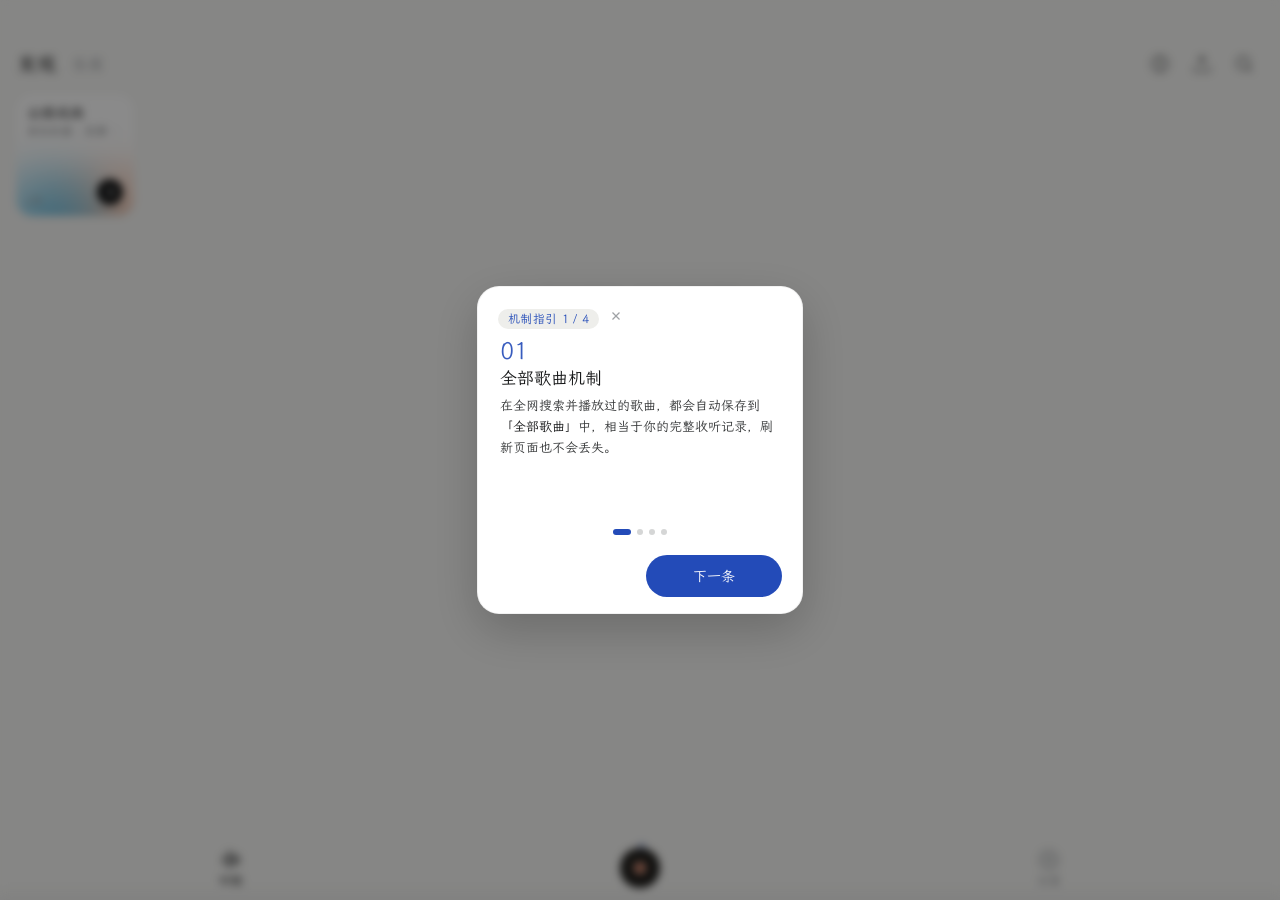
==== commit f072ab87: "fix: single-pass lyric finalization, filter producer credit spam, and prevent lyric loss on source s" ====
--- a/android/app/src/main/assets/index.html
+++ b/android/app/src/main/assets/index.html
@@ -5624,8 +5624,8 @@
   const hasWordLyric = parsed && parsed.length && parsed.some(l => l.words && l.words.length > 0);
   const isUpToDateAnchor = cachedLrc && cachedLrc.includes('[krc-anchor:8]');
 
-  if (hasWordLyric && isUpToDateAnchor) {
-    // 命中最新的高质量商业/逐字词轴：秒级直接呈现，排版绝对确定稳定
+  if (cachedLrc && parsed && parsed.length > 0) {
+    // 命中有效歌词缓存（普通版或逐字版）：一次性直接秒级上屏，绝不再二次刷屏重绘！
     isLyricLoadingTransition = false;
     LYRICS_DATA = parsed;
     lastActiveIdx = -1;
@@ -5633,20 +5633,16 @@
     initLyricsList();
     syncCurrentLyricToDesktop();
   } else if (song.isLocal && !cachedLrc) {
-    // 本地导入歌曲且未内嵌/无本地歌词缓存：绝不拖延、绝不跟随上一首，立即呈现干净的暂无歌词状态
+    // 本地导入歌曲且未内嵌歌词：绝不跟随上一首，立即呈现干净的暂无歌词状态
     setNoLyricsState(song, '此歌曲暂无同步歌词');
     const cleanTitle = (typeof formatCleanTitle === 'function') ? formatCleanTitle(song.title || '') : (song.title || '');
     if (cleanTitle && cleanTitle !== '未知曲目' && cleanTitle.length >= 2) {
       loadBestAvailableLyric(song);
     }
   } else {
-    // 存量普通单行 LRC、旧缓存或无缓存：启动宣纸水墨过场微光动效，后台优先拉取逐字排版
+    // 无缓存曲目：启动优雅过场，一次性统筹定稿，绝不二次刷屏
     showLyricTransitionAnimation(song);
-    if (cachedLrc && !hasWordLyric) {
-      upgradeLyricToWordLevel(song, cachedLrc);
-    } else {
-      loadBestAvailableLyric(song);
-    }
+    loadBestAvailableLyric(song);
   }
 
   // 3. 音频流加载与播放
@@ -5989,6 +5985,10 @@
       const parsedWords = parseLineWords(rawContent, timeInSec);
       const cleanLineRaw = rawContent.replace(/<[^>]+>/g, '').replace(/\([^)]+\)/g, '').trim();
       const parsedPrefix = extractSingerPrefix(cleanLineRaw);
+      // 过滤前奏区域大段堆砌的混音/母带/和声等幕后制作人报幕名单
+      if (timeInSec < 20 && /^(?:编曲|制作人|制作|和声编写|和声|伴唱|录音师|录音|混音师|混音|母带工程师|母带|吉他|贝斯|鼓手|键盘|弦乐|企划|统筹|监制|出品|发行|版权|OP|SP|录音室|混音室|母带室)\s*[:：]/i.test(cleanLineRaw)) {
+        continue;
+      }
       items.push({
         time: timeInSec,
         text: cleanLineRaw,
@@ -6020,6 +6020,10 @@
       const cleanLineRaw = rawContent.replace(/<[^>]+>/g, '').replace(/\([^)]+\)/g, '').trim();
       const parsedPrefix = extractSingerPrefix(cleanLineRaw);
 
+      // 过滤前奏区域大段堆砌的混音/母带/和声等幕后制作人报幕名单
+      if (timeInSec < 20 && /^(?:编曲|制作人|制作|和声编写|和声|伴唱|录音师|录音|混音师|混音|母带工程师|母带|吉他|贝斯|鼓手|键盘|弦乐|企划|统筹|监制|出品|发行|版权|OP|SP|录音室|混音室|母带室)\s*[:：]/i.test(cleanLineRaw)) {
+        continue;
+      }
       items.push({
         time: timeInSec,
         text: cleanLineRaw,
@@ -7012,38 +7016,44 @@
   persistData();
 }
 
-/* 最优歌词极速装载：直源极速拉取优先（0.3秒上屏），后台静默升级逐字，最长 2.5 秒全局硬性熔断 */
+/* 最优歌词一次性定稿装载：直源极速拉取优先，逐字备选，一次定案绝不二次刷屏跳动 */
 async function loadBestAvailableLyric(song) {
   if (!song) return;
   const currentSongSnapshot = song;
 
-  // 全局硬性看门狗：最长 2.5 秒，若未能装填出任何歌词，强制收敛为“暂无歌词”，绝不永久加载！
-  const masterTimeout = setTimeout(() => {
-    if (isLyricLoadingTransition) {
-      const cur = currentPlaybackQueue[currentIndex] || currentSongSnapshot;
-      setNoLyricsState(cur, '此歌曲暂无同步歌词');
-    }
-  }, 2500);
-
   try {
-    // 1. 若为在线曲目（具备 onlineId），先极速拉取直源歌词（通常仅需 200-400ms）
+    // 1. 若当前歌曲已经具备有效歌词（例如换源时已有歌词），直接保持，绝不重拉重刷！
+    const existingLrc = currentSongSnapshot.lrc || getCachedLyric(currentSongSnapshot.title, currentSongSnapshot.artist);
+    if (existingLrc) {
+      const parsed = parseLrc(existingLrc);
+      if (parsed && parsed.length) {
+        isLyricLoadingTransition = false;
+        LYRICS_DATA = parsed;
+        lastActiveIdx = -1;
+        displayedPreviewIdx = -1;
+        initLyricsList();
+        syncCurrentLyricToDesktop();
+        return;
+      }
+    }
+
+    // 2. 优先拉取直源歌词（在线曲目具备 onlineId，网易云直查仅需 200-300ms）
     let directLrc = '';
-    if (song.onlineId) {
+    if (currentSongSnapshot.onlineId) {
       try {
-        directLrc = await fetchRawLrcFromNet(song.onlineId, song.title, song.source || 'netease', song.artist);
+        directLrc = await fetchRawLrcFromNet(currentSongSnapshot.onlineId, currentSongSnapshot.title, currentSongSnapshot.source || 'netease', currentSongSnapshot.artist);
       } catch(e) {}
     }
 
     const curSong = currentPlaybackQueue[currentIndex];
-    if (!curSong || (curSong.id !== song.id && curSong.title !== song.title)) {
+    if (!curSong || (curSong.id !== currentSongSnapshot.id && curSong.title !== currentSongSnapshot.title)) {
       return;
     }
 
-    // 若直源歌词已秒级拉取成功，立即解除加载状态并上屏！
+    // 若直源歌词拉取成功，一次定稿直接上屏，绝不在后台再次触发二次刷屏！
     if (directLrc) {
       const parsedDirect = parseLrc(directLrc);
       if (parsedDirect && parsedDirect.length) {
-        clearTimeout(masterTimeout);
         isLyricLoadingTransition = false;
         LYRICS_DATA = parsedDirect;
         lastActiveIdx = -1;
@@ -7053,24 +7063,20 @@
         curSong.lrc = directLrc;
         saveLyricToCache(curSong.title, curSong.artist, directLrc);
         persistData();
-
-        // 在后台静默尝试升级为 QRC/KRC 逐字，绝不阻塞当前界面显示
-        upgradeLyricToWordLevel(curSong, directLrc);
         return;
       }
     }
 
-    // 2. 若直源无歌词（如本地曲目或无 onlineId），尝试快速匹配 QRC/KRC 逐字
-    if (song.title && !isKrcRecentlyAttempted(song)) {
-      let wordLrcText = await fetchQrcWordLyric(song.title, song.artist, song.duration || 0);
+    // 3. 若直源无歌词，尝试快速检索 QQ 音乐 / 酷狗商业逐字词轴
+    if (currentSongSnapshot.title && !isKrcRecentlyAttempted(currentSongSnapshot)) {
+      let wordLrcText = await fetchQrcWordLyric(currentSongSnapshot.title, currentSongSnapshot.artist, currentSongSnapshot.duration || 0);
       if (!wordLrcText) {
-        wordLrcText = await fetchKrcWordLyric(song.title, song.artist, song.duration || 0);
+        wordLrcText = await fetchKrcWordLyric(currentSongSnapshot.title, currentSongSnapshot.artist, currentSongSnapshot.duration || 0);
       }
       const stillActive = currentPlaybackQueue[currentIndex];
-      if (wordLrcText && stillActive && (stillActive.id === song.id || stillActive.title === song.title)) {
+      if (wordLrcText && stillActive && (stillActive.id === currentSongSnapshot.id || stillActive.title === currentSongSnapshot.title)) {
         const parsed = parseLrc(wordLrcText);
         if (parsed && parsed.length && parsed.some(l => l.words && l.words.length > 0)) {
-          clearTimeout(masterTimeout);
           isLyricLoadingTransition = false;
           LYRICS_DATA = parsed;
           lastActiveIdx = -1;
@@ -7085,9 +7091,9 @@
       }
     }
 
-    // 3. 兜底通用反查
-    if (song.title) {
-      await fetchLyricForSong(song.onlineId || '', song.title, song.source || 'netease', song.artist);
+    // 4. 兜底全网反查（例如歌名反查网易云）
+    if (currentSongSnapshot.title) {
+      await fetchLyricForSong(currentSongSnapshot.onlineId || '', currentSongSnapshot.title, currentSongSnapshot.source || 'netease', currentSongSnapshot.artist);
     } else {
       setNoLyricsState(curSong, '此歌曲暂无同步歌词');
     }
@@ -7096,7 +7102,6 @@
     const cur = currentPlaybackQueue[currentIndex] || currentSongSnapshot;
     setNoLyricsState(cur, '此歌曲暂无同步歌词');
   } finally {
-    clearTimeout(masterTimeout);
     if (isLyricLoadingTransition) {
       const cur = currentPlaybackQueue[currentIndex] || currentSongSnapshot;
       setNoLyricsState(cur, '此歌曲暂无同步歌词');
@@ -11002,7 +11007,7 @@
       const s = currentPlaybackQueue[currentIndex] || song;
       setNoLyricsState(s, '此歌曲暂无同步歌词');
     }
-  }, 2500);
+  }, 4000);
 }
 
 function initLyricsList() {
@@ -11087,7 +11092,7 @@
   autoCenterTimer = setTimeout(() => {
     isUserInteractingWithLyrics = false;
     scrollActiveLyricToCenter();
-  }, 2500);
+  }, 4000);
 }
 
 function openPureLyricsView() {
@@ -12751,7 +12756,12 @@
       if (candidate.cover && !song.cover) song.cover = candidate.cover;
       persistData();
 
-      loadBestAvailableLyric(song);
+      // 关键防抖：如果当前曲目已经有歌词在播放，切音源时保留歌词，绝不重拉重刷导致闪现“暂无歌词”！
+      const alreadyHasLyrics = (song.lrc && song.lrc.includes('[')) ||
+        (LYRICS_DATA && LYRICS_DATA.length > 0 && !LYRICS_DATA[0].text.includes('暂无同步歌词'));
+      if (!alreadyHasLyrics) {
+        loadBestAvailableLyric(song);
+      }
 
       const curSec = (typeof currentSec === 'number' && currentSec > 0 && currentSec < 35) ? currentSec : 0;
       if (isNativeAudioSupported) {
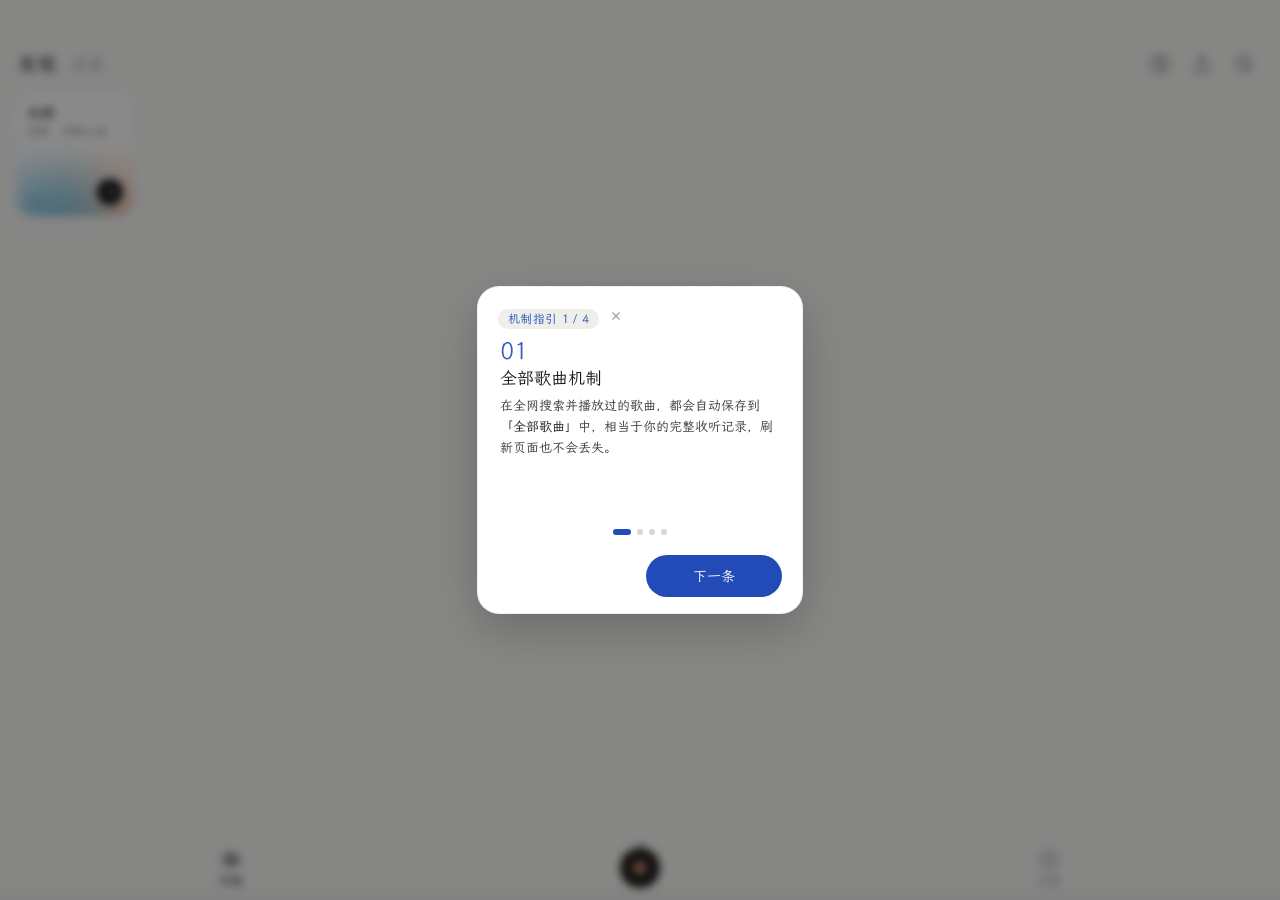
==== commit ae9437c9: "fix: isolate singer tags from lyric body and strip prefix in anchor matching for duets" ====
--- a/android/app/src/main/assets/index.html
+++ b/android/app/src/main/assets/index.html
@@ -5896,8 +5896,9 @@
 
 function formatLyricItemHtml(item) {
   if (!item) return '';
-  const text = item.text || item.cleanText || '';
-  return `<span class="lyric-text-body">${escapeHtml(text)}</span>`;
+  const tag = item.singerTag ? `<span class="lyric-singer-tag">${escapeHtml(item.singerTag)}</span>` : '';
+  const text = item.cleanText || item.text || '';
+  return `${tag}<span class="lyric-text-body">${escapeHtml(text)}</span>`;
 }
 
 function parseLineWords(text, lineStartTime) {
@@ -7229,7 +7230,11 @@
    3. 若为异母带（如版本翻录/前奏长短不同），启动逐段平滑插值对齐，保证全曲合拍 */
 function mergeKrcWithAnchorLyric(krcText, anchorRaw, audioDurSec) {
   if (!anchorRaw) return { text: krcText, matched: 0 };
-  const norm = (s) => (s || '').replace(/[\s'’‘""“”（）()\[\]【】\-—~～,，.。!！?？:：;；、\u00b7]/g, '').toLowerCase();
+  const stripSingerPrefix = (s) => (s || '')
+    .replace(/^[\(（\[【]\s*[^()（）\[\]【】]{1,8}\s*[\)）\]】]\s*[:：]?/g, '')
+    .replace(/^[^\s:：]{1,8}[:：]\s*/g, '')
+    .trim();
+  const norm = (s) => stripSingerPrefix(s).replace(/[\s'’‘""“”（）()\[\]【】\-—~～,，.。!！?？:：;；、\u00b7]/g, '').toLowerCase();
   const isCreditOrMeta = (s) => /^(作词|作曲|编曲|混音|吉他|贝斯|鼓|录音|制作|发行|出品|策划|文案|母带|演唱|原唱|翻唱|伴唱|和声|题字|美工|海报|特别支持|曲绘|pv)/.test(s);
   const timeTagRe = /\[(\d{1,2}):(\d{2})(?:\.(\d{1,3}))?\]/g;
 
@@ -7291,7 +7296,7 @@
       const deltaSec = a.time - p.origStart / 1000;
       if (Math.abs(deltaSec) > 10) continue;
 
-      if (a.nk === p.nk || a.nk.startsWith(p.nk)) {
+      if (a.nk === p.nk || a.nk.startsWith(p.nk) || p.nk.startsWith(a.nk)) {
         p.anchorSec = a.time;
         p.newStart = Math.round(a.time * 1000);
         break;
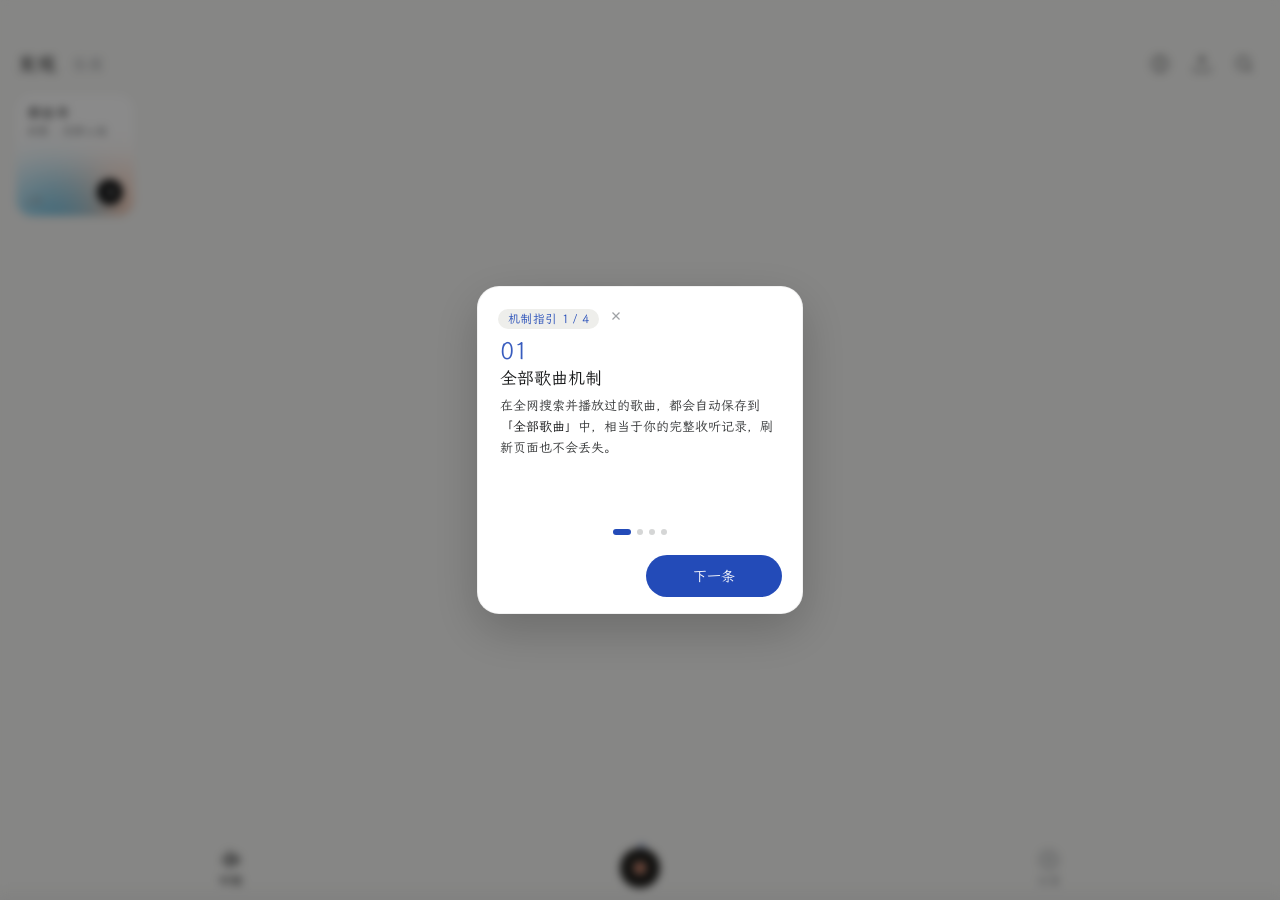
==== commit 320eddff: "chore: bump version to v2.6.8 (code 101)" ====
--- a/android/app/src/main/assets/index.html
+++ b/android/app/src/main/assets/index.html
@@ -4516,7 +4516,7 @@
 
 const APP_CONFIG = {
   name: '灵犀音乐',
-  version: '2.6.7',
+  version: '2.6.8',
   build: '2026.10.25',
   codename: 'Pure Sound'
 };
